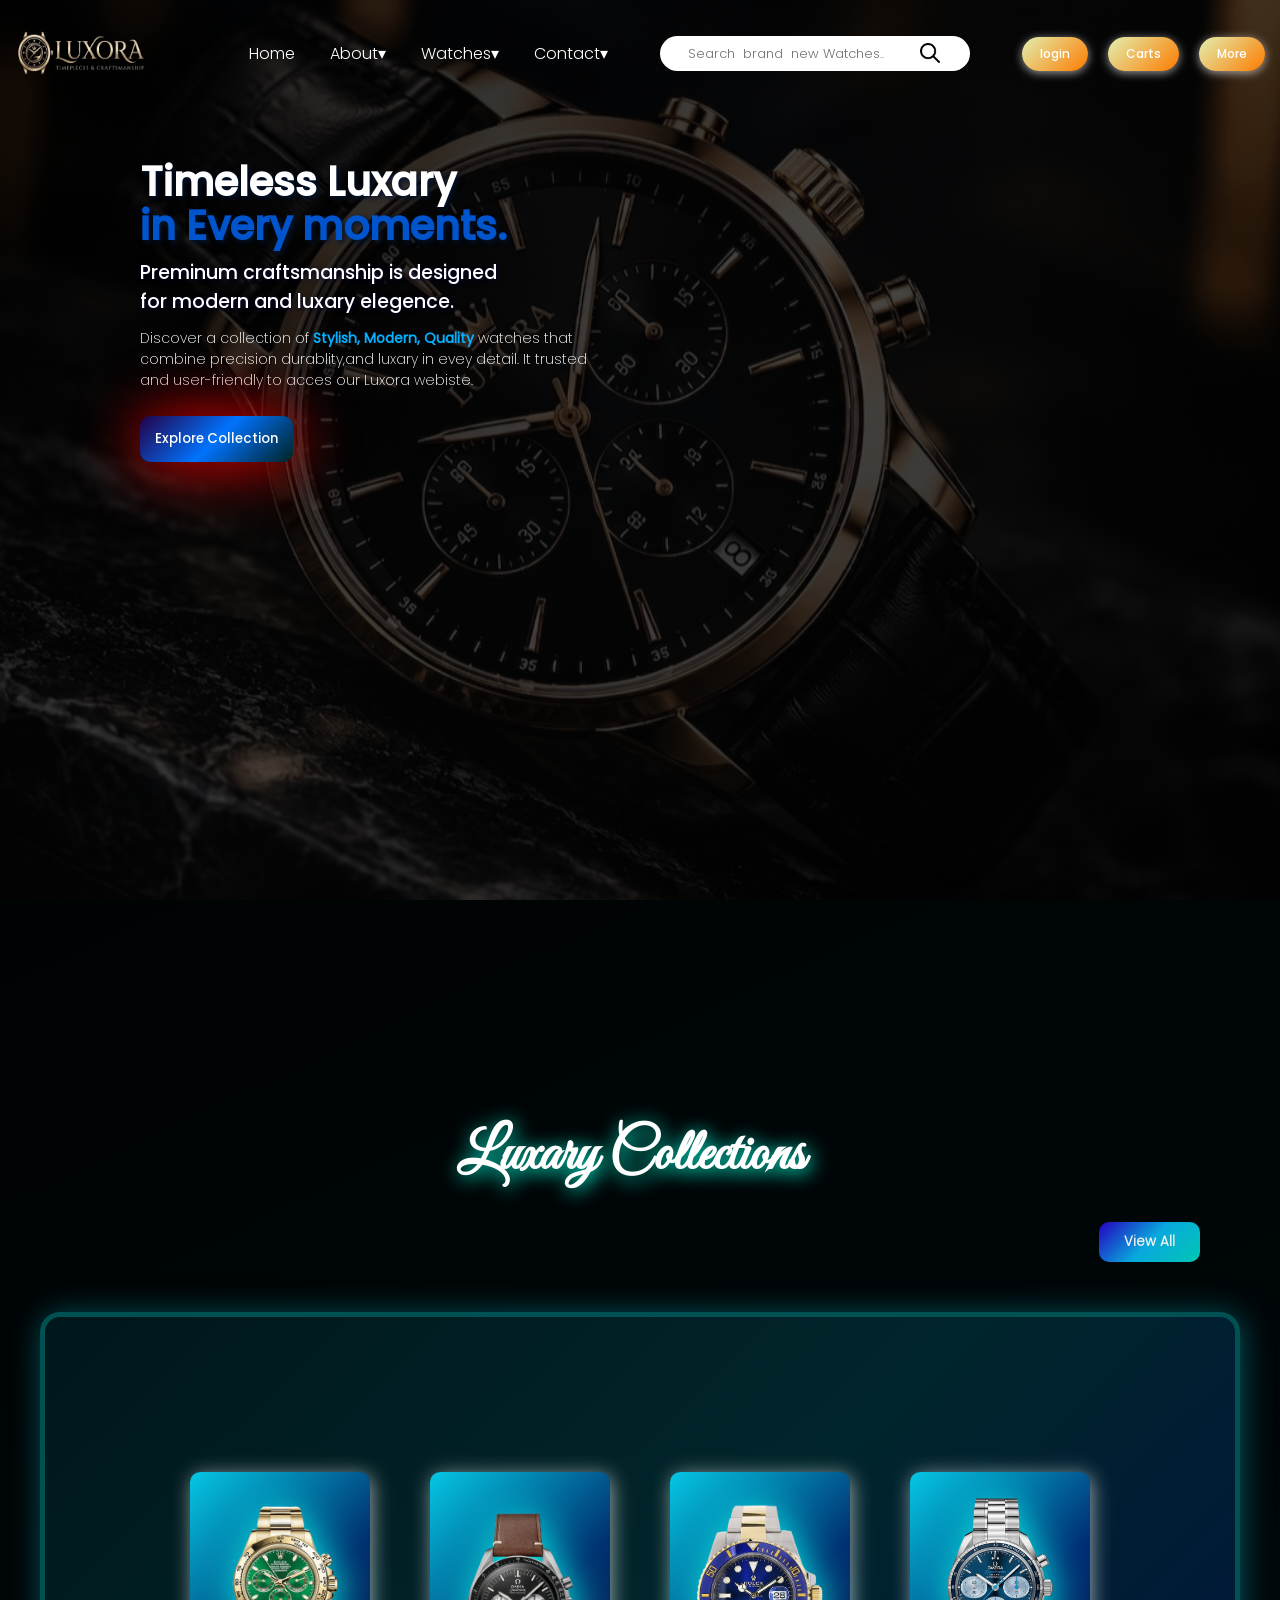
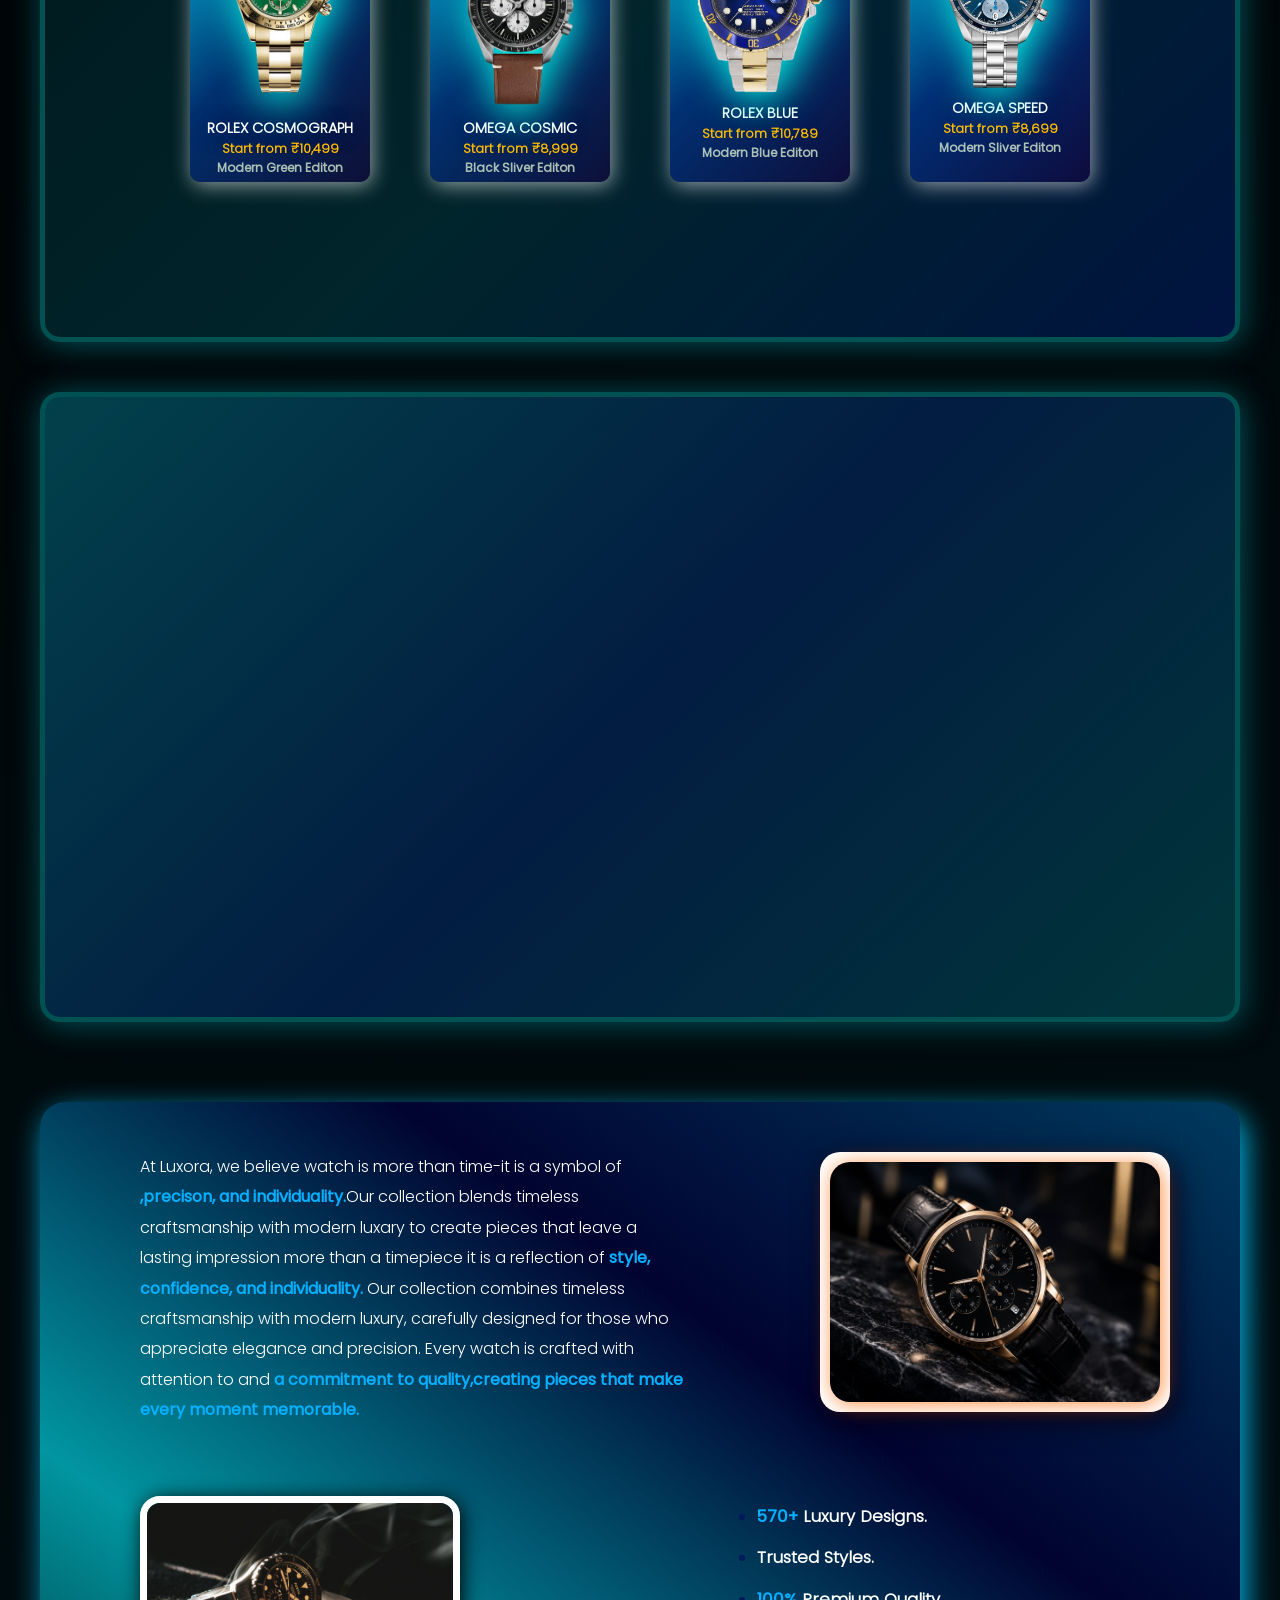
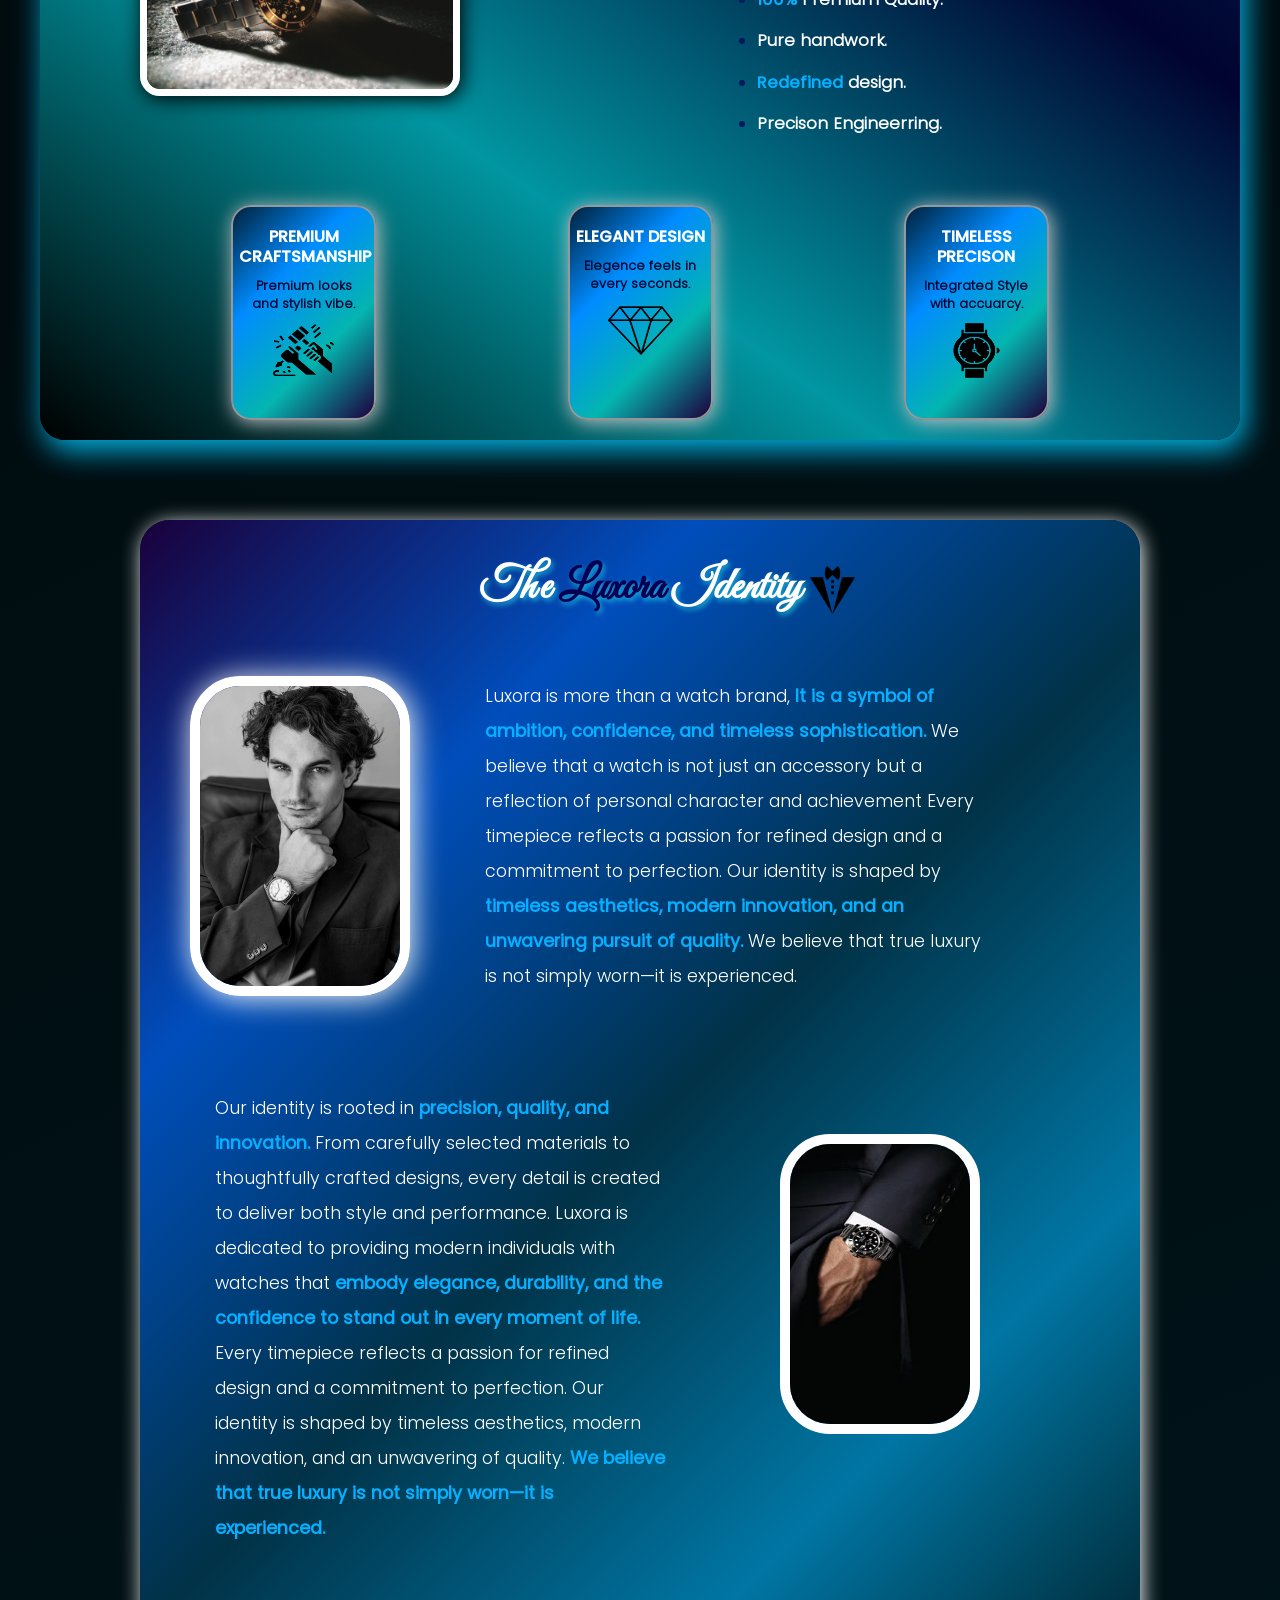
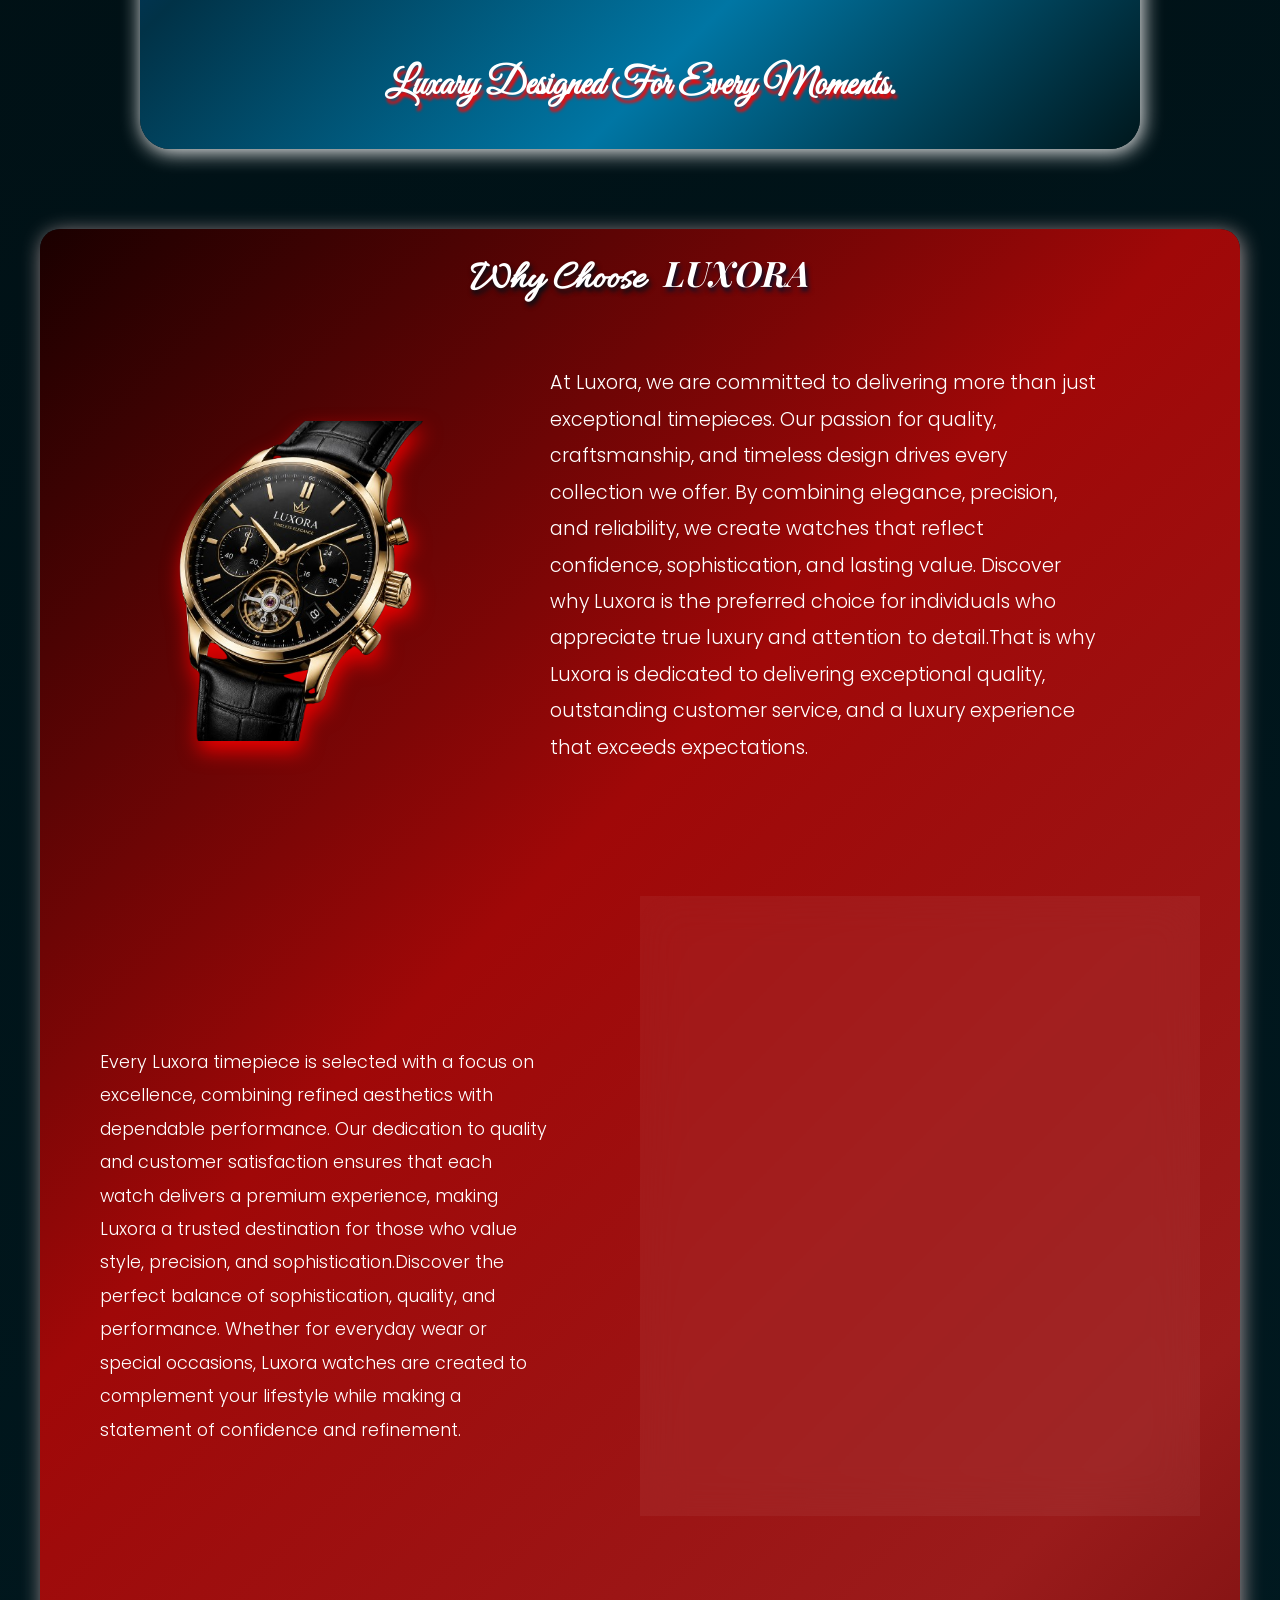
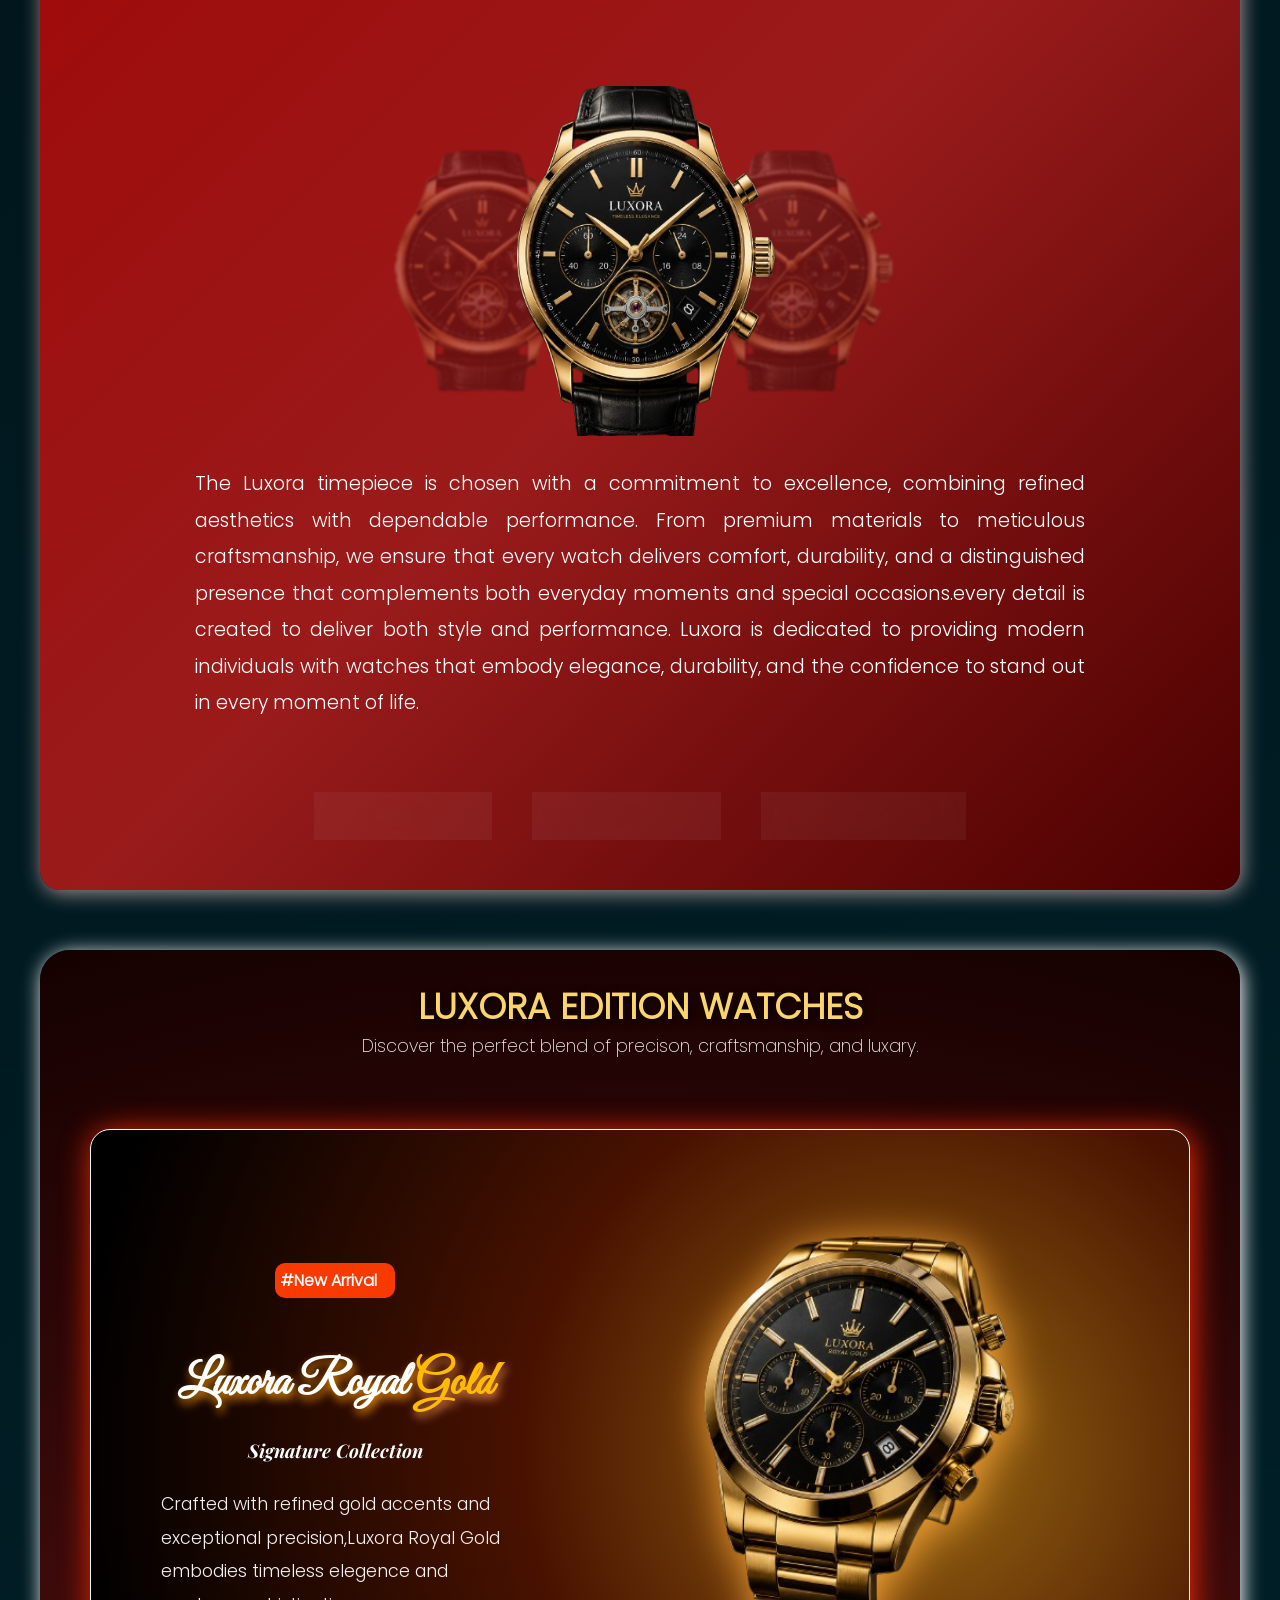
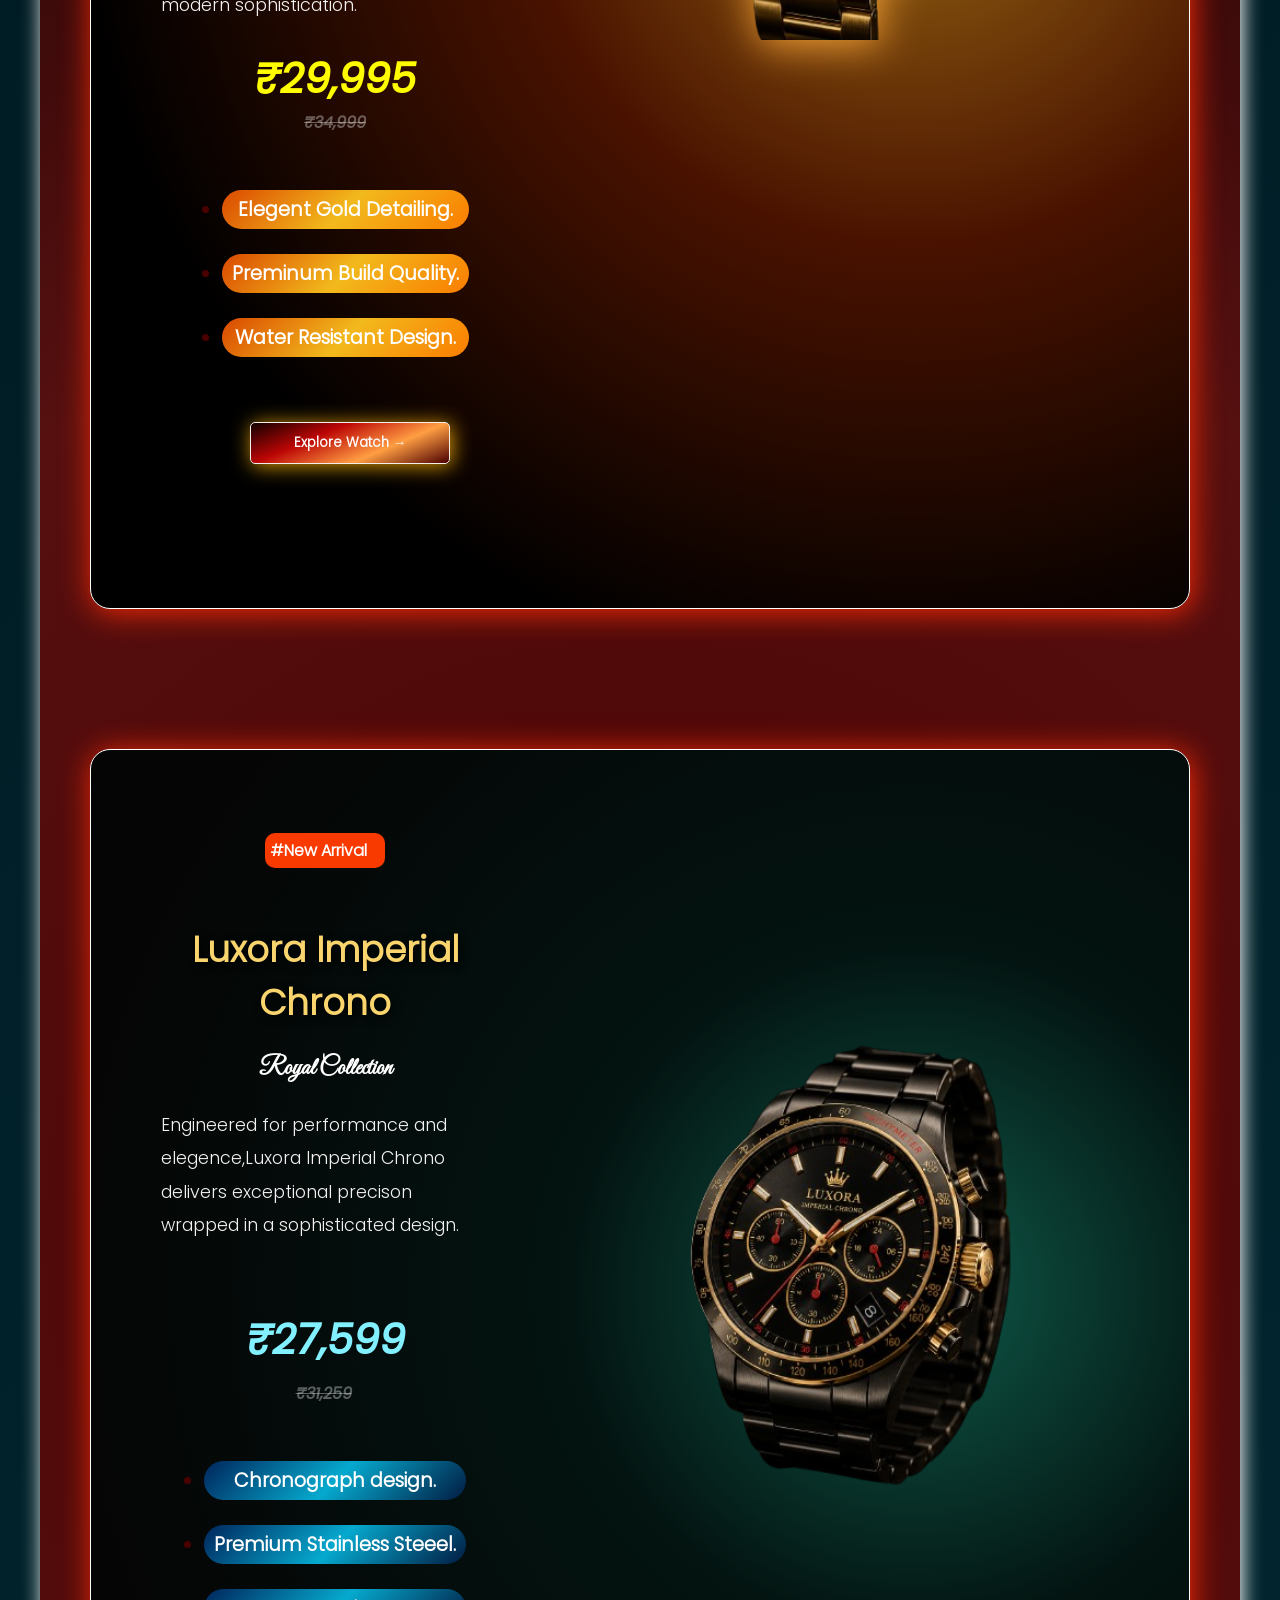
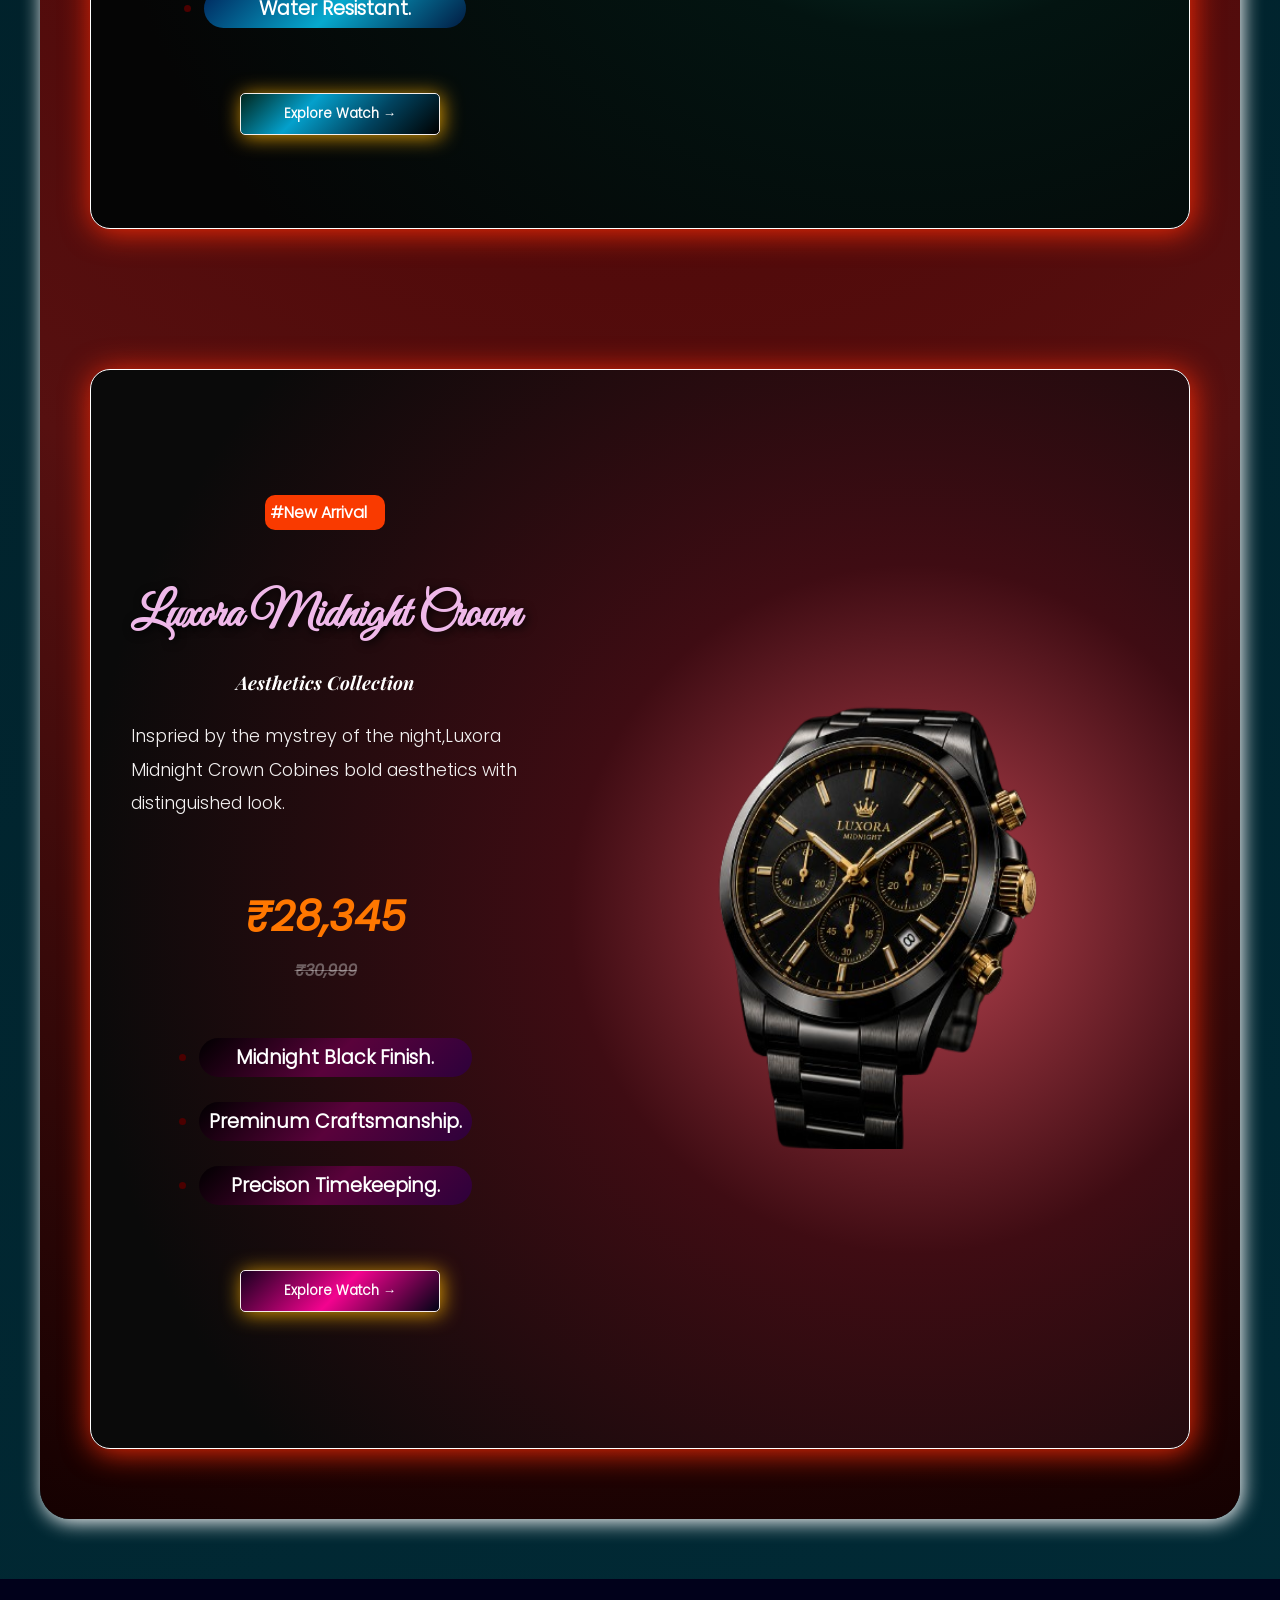
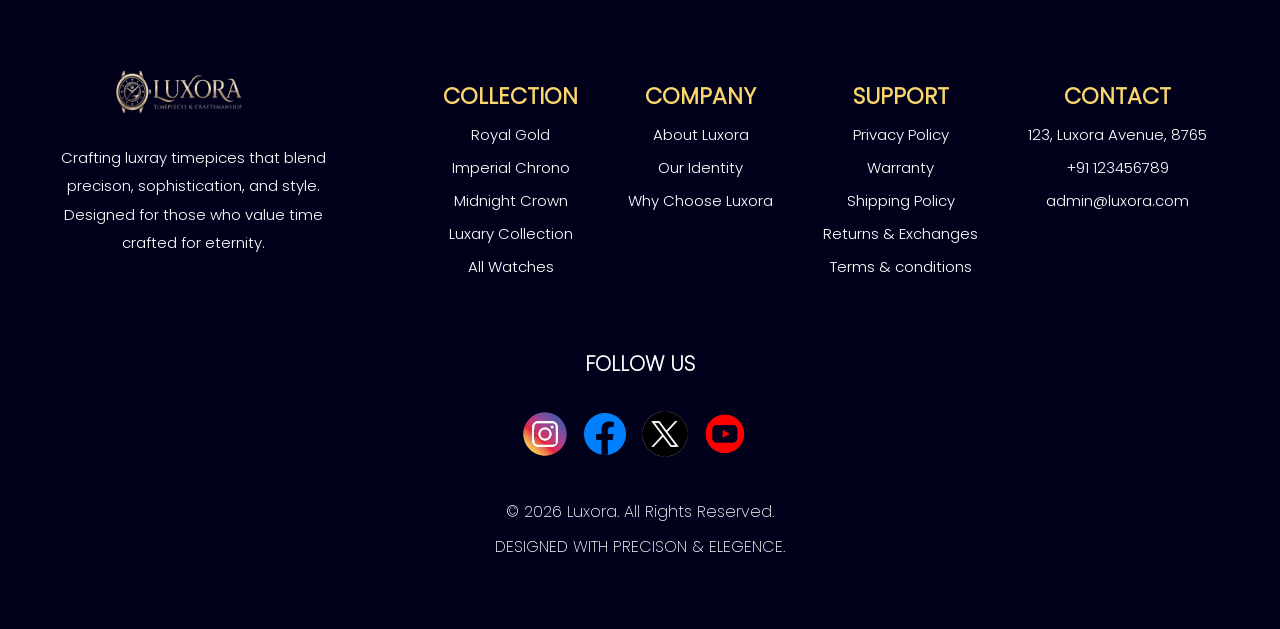
==== index.html @ b3c3adcb "img path fied" ====
<!doctype html>
<html lang="en">

<head>
    <meta charset="UTF-8" />
    <meta name="viewport" content="width=device-width, initial-scale=1.0" />
    <title>LUXORA</title>
    <link rel="stylesheet" href="style.css" />
</head>

<body>
 

    <!-- Navbar & Banner -->
    <div class="container" id="banner">
        <nav class="navBar">
       

            <div class="logo">
                <img src="./assets/logo1.png" alt="luxora_logo" />
            </div>
            <div class="dropMenu">
                <div onclick="menuBar()">≣</div>
            </div>
            <div class="dropMenuBox" id="menuBox">
                <div class="dropMenuLinks">
                    <a href="index.html">Home</a>
                    <a href="./redirect-links/about.html">About</a>
                    <a href="./redirect-links/categories.html" class="categories-cont">Watches</a>
                    <a href="./redirect-links/contact.html">Contact</a>
                </div>
            </div>

            <div class="navLinks">
                <a href="index.html">Home</a>
                <a href="./redirect-links/about.html">About▾</a>
                <a href="./redirect-links/categories.html" class="categories-cont">Watches▾</a>
                <div class="contacts">
                    <a href="#">Contact▾</a>

                    <div class="lists">
                        <a href="">+91123456789</a>
                        <a href="">luxora_offical</a>
                    </div>
                </div>
            </div>


            <div class="searchInput">
                <input type="text" id="inputDisplay" placeholder="Search  brand  new Watches.." autocomplete="off" />
                <div class="searchLogo">
                    <img src="./assets/search.png" alt="" id="searchBtn">
                </div>
                <div id="suggestions">

                </div>
            </div>

            <div class="contLists">
                <button id="loginBtn">
                    <a href="./redirect-links/login.html"></a>login
                </button>
                <button id="carts">Carts</button>
                <button id="more" onclick="darkMode()">More</button>
            </div>
        </nav>
        <img src="./carts/cart.html" alt="">
        <!-- Banner -->
        <div class="bannerCont">
            <h1 id="bannerHead">
                Timeless Luxary <br><span id="boldBlue">in Every moments.</span>
            </h1>
            <p id="bannerPar">
                Preminum craftsmanship is designed for modern and luxary elegence.
            </p>
            <p id="contPar">
                Discover a collection of <span id="parColor">Stylish</span><span id="parColor">, Modern, </span><span
                    id="parColor">Quality</span> watches that combine precision
                durablity,and luxary in evey detail. It trusted and user-friendly to
                acces our Luxora webiste.
            </p>

            <button id="orderBtn">Explore Collection</button>
        </div>
    </div>


    <!-- Cards -->
    <div class="contents">
        <h1 id="cardHead">Luxary Collections</h1>
        <button id="viewAllBtn">View All</button>

    </div>


    <div class="center"></div>
    <main class="cardContainer">
        <div class="cardsList">
            <div class="card fade-up" id="rolex" data-id="12">
                <img src="./assets/rolex.png" alt="rolexImg" />
                <h2 class="title">ROLEX COSMOGRAPH</h2>
                <p class="priceP">Start from ₹10,499</p>
                <p class="aboutP">Modern Green Editon</p>
            </div>

            <div class="card fade-up" id="omega" data-id="13">
                <img src="./assets/omg3.png" alt="omegaImg" />
                <h2 class="title">OMEGA COSMIC</h2>
                <p class="priceP">Start from ₹8,999</p>
                <p class="aboutP">Black Sliver Editon</p>
            </div>
            <div class="card fade-up" id="rolexBlue" data-id="14">
                <img src="./assets/rolex-blue.png" alt="rolexBlueImg" />
                <h2 class="title">ROLEX BLUE</h2>
                <p class="priceP">Start from ₹10,789</p>
                <p class="aboutP">Modern Blue Editon</p>
            </div>
            <div class="card fade-up" id="omg2" data-id="15">
                <img src="./assets/omega-speed.png" alt="omegeSpeedImg" />
                <h2 class="title">OMEGA SPEED</h2>
                <p class="priceP">Start from ₹8,699</p>
                <p class="aboutP">Modern Sliver Editon</p>
            </div>
        </div>
    </main>
    <main class="cardContainer1">
        <div class="cardsList1">
            <div class="card1 fade-up" id="patter" data-id="16">
                <img src="./assets/patter_pheliipe.png " alt="patterImg" />
                <h2 class="title1">PATTER PHELLIPEE</h2>
                <p class="priceP1">Start from ₹8,799</p>
                <p class="aboutP1">Luxary Sliver Editon</p>
            </div>
            <div class="card1 fade-up" id="monaco" data-id="17">
                <img src="./assets/monaco.png" alt="monacoImg" />
                <h2 class="title1">MONACO TAGE</h2>
                <p class="priceP1">Start from ₹11,889</p>
                <p class="aboutP1">Black Strips Editon</p>
            </div>
            <div class="card1 fade-up" id="vachreon" data-id="18">
                <img src="./assets/vachreon.png" alt="vachreonImg" />
                <h2 class="title1">VACHREON CONSTHIN</h2>
                <p class="priceP1">Start from ₹8,595</p>
                <p class="aboutP1">Golden Blue Editon</p>
            </div>
            <div class="card1 fade-up" id="parek" data-id="19">
                <img src="./assets/Patek_Philippe.png" alt="patekImg" />
                <h2 class="title1">PATEK PHILPEEE</h2>
                <p class="priceP1">Start from ₹10,545</p>
                <p class="aboutP1">Sliver Editon</p>
            </div>
        </div>
    </main>

    <!-- About Section -->

    <div class="aboutSection" id="about">
        <div class="aboutCont fade-up">
            </h2>
            <div class="bannerWatch">
                <p id="aboutPar">
                    At Luxora, we believe watch is more than time-it is a symbol of
                    <span id="parColor">,precison, and individuality.</span>Our
                    collection blends timeless craftsmanship with modern luxary to
                    create pieces that leave a lasting impression more than a timepiece it is a reflection of <span
                        id="parColor">style,
                        confidence, and
                        individuality.</span> Our collection combines timeless craftsmanship with
                    modern luxury, carefully designed for those who appreciate elegance
                    and precision. Every watch is crafted with attention to
                    and <span id="parColor">a commitment to quality,creating pieces that make every moment
                        memorable.</span>
                </p>

                <div class="watchBox">
                    <img src="./assets/banner.png" alt="watchBanner" id="banner1" class="fadeLeft" />
                </div>
            </div>
        </div>

        <div class="aboutBox fadeLeft">
            <div class="greenBanner">
                <img src="./assets/watchMen.jpg" alt="watchBanner" />
            </div>

            <ul>
                <li><span id="parColor">570+</span> Luxury Designs.</li>
                <li>Trusted Styles.</li>
                <li><span id="parColor">100%</span> Premium Quality.</li>
                <li>Pure handwork.</li>
                <li><span id="parColor">Redefined</span> design.</li>
                <li>Precison Engineerring.</li>
            </ul>
        </div>

        <div class="aboutContainer">
            <div class="aboutCard fade-up">
                <h3>PREMIUM CRAFTSMANSHIP</h3>
                <p>Premium looks and stylish vibe.</p>
                <img src="./assets/handcraft.png" alt="handcraftImg">
            </div>

            <div class="aboutCard fade-up">
                <h3>ELEGANT DESIGN</h3>
                <p>Elegence feels in every seconds.</p>
                <img src="./assets/diamond.png" alt="diamondImg">

            </div>
            <div class="aboutCard fade-up">
                <h3>TIMELESS PRECISON</h3>
                <p>Integrated Style with accuarcy.</p>
                <img src="./assets/hand-watch.png" alt="hand-watch">
            </div>
        </div>

    </div>

    <!-- Identity Section -->


    <div class="menBanner fade-up" id="identity">
        <h1>The <span id="txtColor">Luxora</span> Identity </h1>
        <div class="suit">
            <img src="./assets/suit.png" alt="">
        </div>

        <div class="menAbout fade-up">
            <img src="./assets/person1.jpg" alt="" />
            <p id="menPar">Luxora is more than a watch brand, <span id="parColor"> It is a symbol of ambition,
                    confidence, and timeless
                    sophistication.</span> We believe that a watch is not just an accessory but a reflection of personal
                character
                and achievement Every timepiece reflects a passion for refined design and a commitment to perfection.
                Our identity is shaped by <span id="parColor"> timeless aesthetics, modern innovation, and an unwavering
                    pursuit of quality.</span>
                We believe that true luxury is not simply worn—it is experienced.

            </p>
        </div>
        <div class="menAbout1 fade-up">

            <p id="menPar1">Our identity is rooted in <span id="parColor">precision, quality, and innovation.</span>
                From carefully selected materials to thoughtfully crafted designs, every detail is created to deliver
                both style and performance.
                Luxora is dedicated to providing modern individuals with watches that <span id="parColor">embody
                    elegance, durability, and
                    the confidence to stand out in every moment of life.</span>
                Every timepiece reflects a passion for refined design and a commitment to perfection. Our identity is
                shaped by timeless aesthetics, modern innovation, and an unwavering of quality. <span id="parColor">We
                    believe that
                    true luxury is not simply worn—it is experienced.</span> </p>
            <img src="./assets/person2.jpg" alt="" />
        </div>

        <div class="aboutFooter fade-up">
            <h1>Luxary Designed For Every Moments.</h1>

        </div>
    </div>

    <!-- Choose Section -->

    <div class="chooseSection" id="chooseLuxora">
        <h1>Why Choose<span id="styleTxt"> LUXORA</span></h1>
        <div class="chooseCont fadeLeft">
            <img src="./assets/luxoraWBg (1).png" alt="luxora_watch">
            <p>At Luxora, we are committed to delivering more than just exceptional timepieces. Our passion for
                quality, craftsmanship, and timeless design drives every collection we offer. By combining elegance,
                precision, and reliability, we create watches that reflect confidence, sophistication, and lasting
                value. Discover why Luxora is the preferred choice for individuals who appreciate true luxury and
                attention to detail.That is why Luxora is dedicated to delivering exceptional quality, outstanding
                customer service, and a luxury experience that exceeds expectations. </p>

        </div>
        <div class="chooseSideBar fade-up">
            <p>Every Luxora timepiece is selected with a focus on excellence, combining refined aesthetics with
                dependable performance. Our dedication to quality and customer satisfaction ensures that each watch
                delivers a premium experience, making Luxora a trusted destination for those who value style, precision,
                and sophistication.Discover the perfect balance of sophistication, quality, and performance.
                Whether for everyday wear or special occasions,
                Luxora watches are created to complement your lifestyle while making a statement of confidence and
                refinement.</p>
            <div class="chooseContainer fadeLeft">
                <div class="choosenCard fadeLeft">
                    <img src="./assets/Quality.png" alt="" width="70px" height="90px">
                    <h2 class="chooseHead">Authentic Quality</h2>
                    <p class="choosePar">Premium materials selected for lasting performance.</p>
                </div>
                <div class="choosenCard fadeLeft">
                    <img src="./assets/fast-delivery.png" alt="" width="70px" height="70px">
                    <h2 class="chooseHead">Fast Delivery</h2>
                    <p class="choosePar">Secure packaging and reliable shipping for user.</p>
                </div>

                <div class="choosenCard fadeLeft">
                    <img src="./assets/24-7.png" alt="" width="60px" height="60px">
                    <h2 class="chooseHead">Customer Suport</h2>
                    <p class="choosePar">Dedicted assistance whenever you need it.</p>
                </div>

                <div class="choosenCard fadeLeft">
                    <img src="./assets/authenticity.png" alt="" width="70px" height="70px">
                    <h2 class="chooseHead">Secure Shopping</h2>
                    <p class="choosePar">Protected payments and safe user experience.</p>
                </div>

            </div>
        </div>
        <div class="mainCont">
            <div class="wathImgs fade-up">
                <img src="./assets/luxoraWBg2.png" alt="" id="tranformWatch">
                <img src="./assets/luxoraWBg2.png" alt="" id="mainWatch">
                <img src="./assets/luxoraWBg2.png" alt="" id="tranformWatch1">
            </div>

            <p>The Luxora timepiece is chosen with a commitment to excellence, combining refined aesthetics with
                dependable performance. From premium materials to meticulous craftsmanship, we ensure that every watch
                delivers comfort, durability, and a distinguished presence that complements both everyday moments and
                special occasions.every detail is created to deliver both style and performance. Luxora is dedicated to
                providing modern individuals with watches that embody elegance, durability, and the confidence to stand
                out in every moment of life.</p>
        </div>
        <div class="chooseFooter">
            <div class="chooseItems">
                <div class="chooseBox fade-up">554+ luxary watches.</div>
                <div class="chooseBox fade-up">100% quality Checked.</div>
                <div class="chooseBox fade-up">10,000+ user satisfaction.</div>
            </div>
        </div>

    </div>

    <!-- Premium Edition Watches Section -->

    <div class="watchesContainer">
        <h1>LUXORA EDITION WATCHES</h1>
        <p>Discover the perfect blend of precison, craftsmanship, and luxary.</p>
        <div class="watch1Conts">
            <div class="watch1Info fadeLeft" id="royalWatch">
                <h2>#New Arrival</h2>
                <h1>Luxora Royal <span id="gold">Gold</span></h1>
                <h3>Signature Collection</h3>
                <img src="./assets/Luxora_royal_gold.png" alt="" id="royalGoldMobile">
                <p>Crafted with refined gold accents and exceptional precision,Luxora Royal Gold embodies timeless
                    elegence and modern sophistication.</p>
                <div class="priced fade-up">
                    <h3 id="priceWatch">₹29,995</h3>
                    <h4 id="discount">₹34,999</h4>
                </div>


                <ul class="feautureLists fade-up">
                    <li>Elegent Gold Detailing.</li>
                    <li>Preminum Build Quality.</li>
                    <li>Water Resistant Design.</li>
                </ul>
                <button class="exploreBtn" id="exploreBtn" data-id="8">Explore Watch →</button>
            </div>
            <img src="./assets/Luxora_royal_gold.png" alt="" id="royalGoldImg">

        </div>

        <div class="watch2Conts" id="chronoWatch">
            <div class="watch2Info fadeLeft">
                <h2>#New Arrival</h2>
                <h1>Luxora Imperial Chrono</h1>
                <h3>Royal Collection</h3>
                <img src="./assets/luxora_imperial_crown.png" alt="" id="chronoMobile">

                <p>Engineered for performance and elegence,Luxora Imperial Chrono delivers exceptional precison wrapped
                    in a sophisticated design.</p>
                <div class="priceGrp fade-up">
                    <h3 id="priceWatch1">₹27,599</h3>
                    <h4 id="discount1">₹31,259</h4>

                </div>

                <ul class="feautureLists1 fade-up">
                    <li>Chronograph design.</li>
                    <li>Premium Stainless Steeel.</li>
                    <li>Water Resistant.</li>
                </ul>
                <button class="exploreBtn" id="exploreBtn1" data-id="10">Explore Watch →</button>
            </div>
            <img src="./assets/luxora_imperial_crown.png" alt="" id="imperialWatch">

        </div>

        <div class="watch3Conts" id="crownWatch">
            <div class="watch3Info fadeLeft">
                <h2>#New Arrival</h2>
                <h1>Luxora Midnight Crown</h1>
                <h3>Aesthetics Collection</h3>
                <img src="./assets/Luxora_midnight_crown.png" alt="" id="crownMobile">
                <p>Inspried by the mystrey of the night,Luxora Midnight Crown Cobines bold aesthetics with distinguished
                    look.</p>


                <div class="priceGrp fade-up">
                    <h3 id="priceWatch2">₹28,345</h3>
                    <h4 id="discount2">₹30,999</h4>
                </div>


                <ul class="feautureLists2 fade-up">
                    <li>Midnight Black Finish.</li>
                    <li>Preminum Craftsmanship.</li>
                    <li>Precison Timekeeping.</li>
                </ul>
                <button class="exploreBtn" id="exploreBtn2" data-id="9">Explore Watch →</button>
            </div>
            <img src="./assets/Luxora_midnight_crown.png" alt="" id="crownImg">

        </div>

    </div>
    <div class="scroll">
        <a href="#banner" id="scrollBtn">↑</a>
    </div>



    <!-- FOOTER -->
    <footer class="footerContainer">
        <div class="footerConts">
            <div class="leftCont">
                <img src="./assets/logo1.png" alt="luxora_logo" />
                <p>Crafting luxray timepices that blend precison, sophistication, and style. Designed
                    for those who value time crafted for eternity.</p>
            </div>

            <div class="footerLinks">
                <h2>COLLECTION</h2>
                <a href="#royalWatch">Royal Gold</a>
                <a href="#chronoWatch">Imperial Chrono</a>
                <a href="#crownWatch">Midnight Crown</a>
                <a href="#cardHead">Luxary Collection</a>
                <a href="#">All Watches</a>
            </div>


            <div class="footerLinks">
                <h2>COMPANY</h2>
                <a href="#about">About Luxora</a>
                <a href="#identity">Our Identity</a>
                <a href="#chooseLuxora">Why Choose Luxora</a>


            </div>

            <div class="footerLinks">
                <h2>SUPPORT</h2>
                <a>Privacy Policy</a>
                <a>Warranty</a>
                <a>Shipping Policy</a>
                <a>Returns & Exchanges</a>
                <a>Terms & conditions</a>
            </div>
            <div class="footerLinks">
                <h2>CONTACT</h2>
                <p>123, Luxora Avenue, 8765</p>
                <a>+91 123456789</a>
                <a href="https://gmail.com/">admin@luxora.com</a>


            </div>
        </div>


        <div class="botttomLinks">
            <h3>FOLLOW US</h3>
            <div class="logoImg">
                <img src="./assets/insta_logo.png" alt="">
                <img src="./assets/facebook-logo.png" alt="" id="facebookImg">
                <img src="./assets/X_logo.png" alt="">
                <img src="./assets/yt_logo.png" alt="" id="ytImg">
            </div>
        </div>

        <div class="btmConts">
            <p>© 2026 Luxora. All Rights Reserved.</p>
            <p>DESIGNED WITH PRECISON & ELEGENCE.</p>
        </div>

    </footer>




    <script src="script.js"></script>
</body>

</html>
---- style.css ----
* {
    padding: 0;
    margin: 0;
    box-sizing: border-box;
    /* background-color: blue; */
    /* overflow: hidden; */
    /* outline: 1px solid #ed1414; */
}


@font-face {
    font-family: 'Playfairs-Italic';
    src: url(./fonts/PlayfairDisplay-Italic-VariableFont_wght.ttf)
}

@font-face {
    font-family: 'PlayfairDisplay';
    src: url(./fonts/NotoSerifKannada-ExtraBold.ttf)
}

@font-face {
    font-family: 'Playfairs-MediumItalic';
    src: url(./fonts/PlayfairDisplay-MediumItalic.ttf)
}
@font-face {
    font-family: 'Playwrite-ExtraLight';
    src: url(./fonts/PlaywriteIE-ExtraLight.ttf)
}
@font-face {
    font-family: 'Playwrite-Light';
    src: url(./fonts/PlaywriteIE-Light.ttf)
}
@font-face {
    font-family: 'Playwrite-Thin';
    src: url(./fonts/PlaywriteIE-Thin.ttf)
}

@font-face {
    font-family: 'PoppinsBold';
    src: url(./fonts/Poppins-ExtraBold.ttf)
}

@font-face {
    font-family: 'GreatVibes';
    src: url(./fonts/GreatVibes-Regular.ttf)
}

@font-face {
    font-family: 'PlayWrite-Regular';
    src: url(./fonts/PlaywriteIE-Regular.ttf)
}

@font-face {
    font-family: 'Allura-Regular';
    src: url(./fonts/Allura-Regular.ttf)
}

@font-face {
    font-family: 'Sekyua-Regular';
    src: url(./fonts/Sekuya-Regular.ttf)
}

@font-face {
    font-family: 'NotoSerif';
    src: url(./fonts/Poppins-Italic.ttf);
}

@font-face {
    font-family: 'Poppins-bold';
    src: url(./fonts/Poppins-Regular.ttf);
}

@font-face {
    font-family: 'Thin';
    src: url(./fonts/Poppins-ExtraLight.ttf);
}

@font-face {
    font-family: 'Poppins';
    src: url(./fonts/Poppins-Light.ttf);
}

@font-face {
    font-family: 'Playfair';
    src: url(./fonts/Poppins-ExtraBoldItalic.ttf);
}

@font-face {
    font-family: 'Poppins-Extra';
    src: url(./fonts/Poppins-Medium.ttf);
}

@font-face {

    font-family: 'Poppins-Extra-Bold';
    src: url(./fonts/Poppins-ExtraBold.ttf);
}

@font-face {

    font-family: 'TrioKannada-Italic';
    src: url(./fonts/TiroKannada-Italic.ttf);
}
@font-face {

    font-family: 'TrioKannada-Regular';
    src: url(./fonts/TiroKannada-Regular.ttf);
}
@font-face {

    font-family: 'Playwrite-varaible';
    src: url(./fonts/PlaywriteIE-VariableFont_wght.ttf);
}
@font-face {

    font-family: 'PoppinsMedium';
    src: url(./fonts/Poppins-Medium.ttf);
}
@font-face {

    font-family: '';
    src: url(./fonts/Poppins-SemiBold.ttf);
}

html {
    scroll-behavior: smooth;

}

body {

    background: linear-gradient(155deg, #000000, #012c38);
    color: white;


}

#scrollBtn {
    position: fixed;
    bottom: 0;
    right: 0;
    text-decoration: none;
    text-align: center;
    display: none;
    padding: 12px;
    height: 40px;
    width: 40px;
    font-weight: bold;
    font-size: 1rem;
    border-radius: 250%;
    color: #fff;
    border: none;
    border: 1px solid #f0f0f0;
    background-color: #0163ff;
    margin: 20px;
}

#scrollBtn:hover {
    cursor: pointer;
    background-color: #053fd1bd;

}

.container {

    background: linear-gradient(135deg, rgba(0, 0, 0, 0.89), rgba(5, 5, 5, 0.731), rgba(0, 0, 0, 0.886)), url("./assets/Luxora_Banners.webp");
    background-position: center;
    background-size: cover;
    background-repeat: no-repeat;
    overflow: hidden;
    position: relative;
    width: 100%;
    max-width: 1400px;
    background-attachment: fixed;
    min-height: 120vh;
}




.logo img {
    width: 100%;
    max-width: 130px;
    height: 83px;

}

.navBar {
    display: flex;
    padding: 10px 15px;
    align-items: center;
    justify-content: space-between;
    position: fixed;
    width: 100%;
    max-width: 1400px;

    z-index: 999;
    top: 0;
    left: 0;
}


.navLinks {
    display: flex;
    gap: 35px;


}

.navLinks a {
    z-index: 999;
    text-decoration: none;
    font-size: 1rem;
    color: white;
    font-family: 'Poppins';

}

.navLinks a:hover {
    color: rgba(198, 198, 198, 0.651);
    transform: translateY(-2px) scale(1);
    transition: 0.5s;
}

.navLinks a:hover:active {
    color: rgb(6, 1, 107);
    transition: cubic-bezier(0.39, 0.575, 0.565, 1);
}

.contacts a {

    position: relative;
    text-decoration: none;
    font-size: 1rem;
    color: white;
    font-family: 'Poppins';

}

.contacts a:hover {

    background-color: rgba(128, 128, 128, 0.596);
    color: white;
    transform: translateY(-2px) scale(1);
    transition: 0.5s;
}

.lists {
    display: none;


    position: absolute;
    flex-direction: column;
    color: white;
    background-color: rgb(19, 183, 253);
    width: 120px;
    border-radius: 4px;
    height: 80px;
}

.contacts:hover .lists {
    display: block;
}

.lists a {
    color: rgb(255, 255, 255);
    text-align: center;
    display: flex;
    gap: 20px;
    font-family: 'Trebuchet MS', 'Lucida Sans Unicode', 'Lucida Grande', 'Lucida Sans', Arial, sans-serif;
    font-weight: bold;
    font-size: 0.9rem;
    margin-top: 10px;


}

.lists a:hover {
    background-color: rgba(0, 96, 251, 0.664);
    width: 100%;
}

.searchInput {

    position: relative;
}

.searchInput input {
    padding: 10px;
    position: relative;
    margin: auto;
    width: 310px;
    font-size: 13px;
    border-radius: 18px;
    border: none;
    color: rgba(104, 102, 102, 0.664);

}


.searchLogo img {
    position: absolute;
    height: 20px;
    width: 20px;
    right: 30px;
    bottom: 8px;
    color: rgba(70, 68, 68, 0.847);
    cursor: pointer;
    font-size: 1.4rem;


}

.searchInput input::placeholder {
    color: #737070;
    font-weight: 500;
    font-family: 'Poppins';
    padding-left: 18px;
}


.searchLogo img:hover {
    opacity: 0.4;
    transform: scale(1.1);
    color: rgba(0, 140, 255, 0.689);
    transition: 3ms ease-in-out;
}


.searchInput input:hover {
    border: 1px solid rgb(0, 39, 72);
    transition: 1s;
    color: rgb(0, 0, 0);
}

.contLists {
    display: flex;
    gap: 20px;



}

.contLists button {
    padding: 8px 18px;
    text-align: center;

    cursor: pointer;
    box-shadow: 0px 2px 10px rgba(244, 244, 244, 0.637);
    background: linear-gradient(135deg, #e1efae, #fe7b00);
    color: white;
    border: none;
    font-family: 'Poppins-Extra';
    font-size: 12px;
    animation: Fade 2s infinite;
    border-radius: 20px;

}

.contLists button:hover {
    transform: translateY(-5px)scaleX(1);
    transition: cubic-bezier(0.175, 0.885, 0.32, 1.275) ease-in-out;
    box-shadow: 2px 2px 30px #f1fe00;
    background: linear-gradient(25deg, rgb(247, 119, 84), #eedb6d);

}

.bannerCont {
    display: flex;
    flex-direction: column;
    align-items: center;
    justify-content: center;
    /* height: 100vh; */
    width: 100%;
    max-width: 700px;
    /* background: #000315; */
    min-height: 500px;
    margin: 30px 0px 0px 90px;
    padding: 50px 0 0 50px;


}

#bannerHead {

    /* animation: headFade 3s infinite; */
    color: #ffffff;
    font-family: 'PoppinsMedium';
    width: 100%;
    max-width: 370px;
    font-size: 2.5rem;
    text-shadow: 2px 2px 5px #001330;
    align-self: flex-start;
    line-height: 1.1;


}



#bannerPar {
    color: rgb(255, 255, 255);
    font-family: 'Poppins-Extra';
    font-size: 1.2rem;
    width: 100%;
    max-width: 370px;
    align-self: flex-start;
    margin-top: 10px;


    text-shadow: 0px 1px 5px rgb(1, 2, 48);
}

#contPar {
    color: white;
    margin-top: 12px;
    align-self: flex-start;

    font-size: 14px;
    width: 100%;
    max-width: 450px;
    font-family: 'Thin';


}

#boldBlue {
    color: rgb(0, 85, 205);
}


#parColor {
    color: #04b0ff;

    font-family: 'Poppins-bold';

    font-weight: bold;
}

#orderBtn {
    align-self: flex-start;
    margin: 25px 0px;

    text-align: center;
    font-weight: 580;
    padding: 13px 15px;
    background: linear-gradient(135deg, #230047, #0173fe, #002325);
    border: none;
    font-family: 'Poppins-Extra';
    box-shadow: 0px 1px 62px rgb(255, 1, 1);
    color: rgb(255, 255, 255);
    animation: colorfade 3s ease-in-out infinite;

    border-radius: 10px;
}

.dropMenu div {
    color: rgb(255, 255, 255);
    font-size: 5vw;
    display: none;


}

.dropMenuBox {
    background-color: #ffffff;
    box-shadow: 2px 3px 10px rgb(0, 0, 0);
    height: 120px;
    border-radius: 5px;
    width: 85px;
    display: none;

}

@keyframes bgFade {
   0%{
    background-position: 100% 50%;
   }
   25%{
    background-position: 50% 100%;
   }
   50%{
    background-position: 150% 50%;


   }
   75%{
    background-position: 50% 0%;
   }
   100%{
    background-position: 0% 50%;
   }


       
}


@keyframes hoverd {
    100% {
        box-shadow: 0px 2px 30px #fee507;

    }

    50% {
        box-shadow: 0px 2px 30px #fe0707;


    }
}

@keyframes headFade {
    100% {
        text-shadow: 2px 12px 40px #ff0000;

    }

    85% {
        text-shadow: 2px 12px 40px #370145;

    }

}

@keyframes Fade {
    100% {
        box-shadow: 2px 2px 20px rgb(255, 179, 1);

    }

    0% {

        box-shadow: 2px 2px 20px rgb(255, 38, 0);

    }
}

@keyframes colorfade {
    100% {
        box-shadow: 2px 3px 50px red;
    }

    75% {
        box-shadow: 2px 3px 50px rgb(55, 0, 255);

    }

    50% {
        box-shadow: 2px 3px 50px #3f0156;
    }


}

@keyframes cardFade {
    from {
        box-shadow: 2px 2px 30px rgb(0, 255, 213);
        border-radius: 30px;


    }

    to {
        box-shadow: 2px 5px 40px rgb(0, 81, 255);
        border-radius: 25px;

    }

}

@keyframes cardFade1 {
    from {
        box-shadow: 2px 2px 30px rgb(0, 72, 255);
        border-radius: 30px;


    }

    to {
        box-shadow: 2px 5px 40px rgb(0, 255, 234);
        border-radius: 25px;

    }

}

@keyframes imgShadow {
    100% {
        filter: drop-shadow(2px 10px 10px #ff0000dd);

    }

    75% {
        filter: drop-shadow(2px 10px 10px #ff2600e7);

    }

    50% {
        filter: drop-shadow(2px 10px 10px #770000fd);

    }

    25% {
        filter: drop-shadow(2px 10px 10px #fd3508);

    }

    0% {
        filter: drop-shadow(2px 10px 10px #ff0000dd);

    }



}

@keyframes imgFade {
    100% {
        filter: drop-shadow(2px 3px 10px #f39302);

    }

    80% {
        filter: drop-shadow(2px 3px 10px #f3bb02);

    }

    60% {
        filter: drop-shadow(2px 3px 10px #f35e02);

    }

    40% {
        filter: drop-shadow(2px 3px 10px #ffd82d);

    }

    20% {
        filter: drop-shadow(2px 3px 10px #f32202);


    }

    0% {
        filter: drop-shadow(2px 3px 10px #ff4444);
    }
}

@keyframes imgFade1 {
    100% {
        filter: drop-shadow(2px 3px 10px #001f68);

    }

    80% {
        filter: drop-shadow(2px 3px 10px #000000);

    }

    60% {
        filter: drop-shadow(2px 3px 10px #f0f0f0);

    }

    40% {
        filter: drop-shadow(2px 3px 10px #0f002b);

    }

    20% {
        filter: drop-shadow(2px 3px 10px #0293f3);


    }

    0% {
        filter: drop-shadow(2px 3px 10px #16003b);
    }
}

@keyframes imgFade2 {
    100% {
        filter: drop-shadow(2px 3px 10px #000105);

    }

    80% {
        filter: drop-shadow(2px 3px 10px #ffffff);

    }

    60% {
        filter: drop-shadow(2px 3px 10px #f6bd02);

    }

    40% {
        filter: drop-shadow(2px 3px 10px #d22203);

    }

    20% {
        filter: drop-shadow(2px 3px 10px #0293f3);


    }

    0% {
        filter: drop-shadow(2px 3px 10px #16003b);
    }
}

#orderBtn:hover {
    box-shadow: 0px 1px 62px hsl(169, 100%, 40%);
    transform: translateY(-4px) scale(1.1);
    transition: cubic-bezier(1.65, 0.84, 0.44, 1) ease-in-out;
    cursor: pointer;
    animation: hoverd 2s infinite;
    /* background: linear-gradient(135deg, rgb(1, 49, 83), rgb(119, 208, 238)); */
    background: linear-gradient(135deg, #002d22, #00bbff, #003639);


}

#orderBtn:active {
    background: linear-gradient(45deg, rgb(14, 86, 1), rgb(159, 255, 142));

}



.heading {
    position: relative;

}




/* Cards section */

@keyframes goldSine {
    from {
        box-shadow: 2px 2px 15px #ffd700;
    }

    to {
        box-shadow: 2px 3px 17px #ffa200;

    }
}

.contents {
    display: flex;
    flex-direction: column;
    gap: 30px;
    /* margin: 10px; */
    padding-right: 20px;
    justify-content: center;
    align-items: center;

}

#viewAllBtn {
    padding: 10px 25px;
    border-radius: 10px;
    border: none;
    background: linear-gradient(135deg, #2401c0, #08a8dd, #00c7b3);
    margin: 0px 60px 0px auto;
    font-family: 'Poppins';
    font-weight: bold;
    color: #f0f0f0;
    animation: goldSine 2s infinite;
    transition: all 1s cubic-bezier(0.165, 0.84, 0.44, 1);

}

#viewAllBtn:hover {
    transform: translateY(-8px);
    cursor: pointer;
    background: linear-gradient(135deg, #9e08d9, #070bf0, #25000e);


}

#cardHead {
    color: white;
    font-size: 4.5vw;
    margin-top: 40px;
    text-shadow: 2px 3px 20px rgb(0, 252, 218);
    font-family: 'GreatVibes';
    text-align: center;


}


.cardContainer,
.cardContainer1 {

    display: flex;
    justify-content: center;
    align-items: center;
    max-width: 1200px;
    min-height: 70vh;
    margin: 50px auto;
    background: linear-gradient(136deg, #00171c, #00252b, #001442f3);
    z-index: 999;
    transition: 2s ease-in;
    border-radius: 20px;
    animation: cardFade 3s ease-in-out infinite;
    box-shadow: 2px 2px 30px rgb(1, 83, 92);
    border: 5px solid rgb(0, 81, 81);
}

.cardContainer1 {
    animation: cardFade1 2s ease-in-out infinite;
    background: linear-gradient(136deg, #024f5bcd, #05317c7a, #013539);


}



.cardsList,
.cardsList1 {
    display: grid;
    grid-template-columns: repeat(4, 1fr);
    gap: 60px;
    /* display: flex;
    flex-wrap: wrap;
    gap: 70px; */

}

.card,
.card1 {
    display: flex;
    flex-direction: column;
    justify-content: center;
    height: 310px;
    width: 180px;
    align-items: center;
    text-align: center;
    border-radius: 10px;
    box-shadow: 2px 3px 20px rgba(255, 255, 255, 0.589);
    border: none;
    animation: bgFade 5s ease-in infinite;
    background-size: 600% 600%;
    transition: 0.4s ease-in;
    background: linear-gradient(135deg, #05c7e4, #013dad8a, #1800408e);
}


.card img {
    width: 130px;
    height: 160px;
    object-fit: contain;
}



.card:hover,
.cardUp:hover {
    transform: translateY(-15px) scale(1.1);
    box-shadow: 2px 8px 35px #1303ec90;
    position: relative;
    background: linear-gradient(135deg, #00262b, #001939f3, #00c4dacb);
    filter: drop-shadow(2px 8px 30px rgb(82, 1, 97));

    cursor: pointer;
    transition: 1ms cubic-bezier(0.19, 1, 0.22, 1)
}

.card1 {

    background: linear-gradient(135deg, #ffff, #028e9888, #002422);


}

.card1:hover {
    box-shadow: 2px 10px 50px rgb(0, 255, 251);
    transform: translateY(-10px) scale(1.1);
    background: linear-gradient(135deg, #ffff, #017d58c3, #02e6db);

    position: relative;

    cursor: pointer;
    transition: 2ms cubic-bezier(0.175, 0.885, 0.32, 1.275);
}

.title,
.title1 {
    color: rgb(255, 255, 255);
    text-shadow: 0px 2px 20px rgb(231, 245, 250);
    font-size: 0.9rem;
    font-weight: bold;
    /* margin-top: 5px; */

    font-family: 'Poppins';
    text-shadow: 2px 2px 20px rgb(2, 22, 78);
}

.priceP,
.priceP1 {

    font-size: 13px;
    margin: 0;

    font-weight: bold;
    color: #ffbb00;
    font-weight: bold;
    font-family: 'Poppins';
}

.aboutP,
.aboutP1 {
    font-size: 12px;

    text-align: center;
    font-family: 'Poppins-bold';
    color: rgba(213, 234, 207, 0.801);
    font-weight: bolder;
}

#rolex img {
    margin-top: 10px;
    width: 180px;
    height: 230px;
    filter: drop-shadow(2px 8px 20px rgb(3, 250, 233));


}

#omega img {
    width: 180px;
    height: 240px;
    filter: drop-shadow(2px 8px 20px rgb(3, 250, 233));

}

#rolexBlue img {

    filter: drop-shadow(2px 8px 20px rgb(3, 250, 233));
    height: 210px;
    width: 180px;

}

#omg2 img {
    width: 170px;
    height: 190px;
    margin-bottom: 10px;
    filter: drop-shadow(2px 8px 20px rgb(3, 250, 233));


}



#patter img {
    width: 180px;
    height: 190px;
    filter: drop-shadow(2px 3px 20px #02e3f3);

}

#monaco img {
    width: 210px;
    height: 210px;
    filter: drop-shadow(2px 3px 20px #02e3f3);



}

#vachreon img {
    filter: drop-shadow(2px 3px 20px #02e3f3);
    width: 160px;
    height: 210px;



}

#parek img {

    /* filter: drop-shadow(2px 3px 20px #ffff); */
    filter: drop-shadow(2px 3px 20px #02e3f3);
    width: 240px;
    height: 235px;

}


.aboutSection {
    background: linear-gradient(35deg, #000000, #01b5c2d0, #010234e2, #003a5e);
    max-width: 1400px;
    min-height: 100vh;
    border-radius: 25px;
    margin: 80px 40px 0px 40px;
    box-shadow: 5px 10px 30px #03c8ffe5;

}

.aboutCont {
    display: flex;
    margin: 0px auto auto 50px;
    flex-direction: column;

}

.aboutCont h1 {

    align-self: center;
    font-size: 4rem;
    padding: 20px 0px;
    color: rgb(253, 253, 253);
    text-shadow: 2px 2px 20px rgb(2, 248, 178);
    font-family: 'Allura-Regular';
}


#aboutHead {
    font-family: 'PlayWrite-Regular';
    font-size: 1.5rem;
    text-shadow: 2px 2px 10px rgb(0, 2, 3);
    padding-left: 40px;

}

.watchBox {

    width: 350px;
    background-color: white;
    border-radius: 20px;
    animation: colorfade 2s infinite;
    margin: 50px;
    box-shadow: 5px 8px 30px rgb(9, 0, 21);
    height: 260px;
}

.watchBox img {
    height: 240px;
    filter: drop-shadow(2px 2px 10px rgba(255, 102, 0, 0.735));
    margin: 10px;
    width: 330px;
    border-radius: 20px;
}

.bannerWatch {
    display: flex;
    gap: 30px;
}


#aboutPar {
    color: rgb(255, 255, 255);
    margin: 50px;
    font-size: 1rem;
    font-family: 'Poppins';
    width: 100%;
    max-width: 550px;
    line-height: 1.9;


}

.watchBox:hover {
    transform: translateY(-25px) scale(1.1);
    transition: 1s ease-in-out;
    box-shadow: 2px 3px 20px rgb(255, 255, 255);

}

.aboutBox {
    display: flex;
    flex-direction: row;
    margin: 20px auto 40px 50px;

}

.aboutBox ul {

    margin: auto;
    font-family: 'Poppins';
    font-size: 1.3vw;

    line-height: 2.6rem;

    font-weight: bold;
    color: rgb(253, 255, 255);


}

.greenBanner img {


    height: 200px;
    width: 320px;
    margin-left: 50px;
    /* margin: 40px 40px 0px 70px; */
    border: 7px solid white;
    box-shadow: 2px 3px 20px black;
    border-radius: 20px;

}

.greenBanner img:hover {
    transform: translateY(25px) scale(1.1);
    transition: 1s ease-in-out;
    box-shadow: 2px 3px 20px rgb(255, 255, 255);


}

.aboutBox li::marker {
    color: #001a5c;

}

.aboutContainer {
    display: flex;
    align-items: center;
    margin-top: 60px;
    justify-content: space-evenly;

}

.aboutCard {
    margin-bottom: 20px;
    display: flex;
    box-shadow: 2px 2px 20px rgb(198, 196, 196);
    border: 2px solid rgba(159, 154, 154, 0.927);
    flex-direction: column;
    align-items: center;
    gap: 10px;
    text-align: center;
    width: 145px;
    animation: cardFade infinite 5s cubic-bezier(0.68, -0.55, 0.265, 1.55);
    height: 215px;
    padding: 20px 10px 40px 10px;
    border-radius: 20px;
    background: linear-gradient(135deg, #00213c, #008cff, #04b5af, #1c003c);
}

.aboutCard:hover {
    transition: 1s cubic-bezier(0.165, 0.84, 0.44, 1);
    box-shadow: 2px 3px 30px #38022c;
    border: 2px solid rgb(176, 181, 255);
    background: linear-gradient(175deg, #012b3e, #0d36eb, #00cca3, #050024);
    transform: translateY(-10px) scale(1.1);


}

.aboutCard h3 {
    font-size: 1rem;
    font-family: 'Poppins-Extra';
    line-height: 20px;
    width: 130px;

}

.aboutCard p {
    color: hsl(235, 100%, 10%);
    font-family: 'Poppins';
    font-size: 1vw;
    font-weight: bold;

}

.aboutCard img {
    width: 65px;
    padding-bottom: 10px;
    height: 65px;
}


#about1 {
    color: rgb(255, 255, 255);
    width: 100px;
    font-size: 1.5vw;

}


.menBanner {
    display: flex;
    position: relative;
    flex-direction: column;
    justify-content: center;
    background: linear-gradient(135deg, #1a003c, #004ebc, #013247, #0076a4, #00171c);
    max-width: 1000px;
    border-radius: 30px;
    box-shadow: 2px 3px 20px whitesmoke;
    margin: 80px auto;
    min-height: 100vh;
}

.menBanner h1 {
    font-family: 'GreatVibes';
    text-align: center;
    margin: 40px;
    text-shadow: 2px 3px 5px #28e5efa1;
    font-size: 3.5vw;
}

#txtColor {
    color: #050051;

}



.suit img {
    position: absolute;
    top: 46px;
    width: 45px;
    height: 48px;
    left: 67%;
}

.menAbout,
.menAbout1 {
    display: flex;
    padding: 20px 80px 50px 50px;
    flex-direction: row;

    align-items: center;

}

.menAbout img {

    animation: colorfade 3s infinite;
    width: 220px;
    border: 10px solid white;

    box-shadow: 2px 2px 30px rgb(253, 253, 253);
    border-radius: 50px;
    height: 320px;
    align-self: flex-end;


}

#menPar {
    width: 500px;
    margin: auto;
    font-family: 'Poppins';
    font-size: 1.1rem;
    line-height: 35px;


}

#menPar1 {
    font-family: 'Poppins';
    width: 450px;
    margin: 25px;
    font-size: 1.1rem;
    line-height: 35px;
}


.menAbout1 img {
    /* margin: auto; */
    margin: 0px 0px 70px 90px;
    width: 200px;
    animation: hoverd 5s infinite;
    height: 300px;
    border: 10px solid white;
    border-radius: 50px;

}


.aboutFooter {
    /* background: linear-gradient(#0120b9, #3682f3, #02001f); */

    border-radius: 20px;
}


.aboutFooter h1 {
    font-size: 3vw;
    text-shadow: 2px 5px 3px #f90505ee;


}

.chooseSection {
    display: flex;
    flex-direction: column;
    gap: 20px;
    width: 100%;
    max-width: 1200px;
    min-height: 100vh;
    box-shadow: 2px 3px 20px #dabdbdbc;
    margin: 50px auto;
    border-radius: 20px;
    background: linear-gradient(135deg, #1a0000, #a00808, #9a1b1b, #4a0000);
}

.chooseSection h1 {
    text-align: center;
    font-family: 'Allura-Regular';
    margin-top: 20px;
    font-size: 2.5rem;
    text-shadow: 2px 4px 5px #001018;

}

#styleTxt {
    font-family: 'Playfairs-Italic';
    text-shadow: 2px 4px 5px #00122c;
    margin-left: 10px;

    color: #ffffff;
    font-size: 2.2rem;
}

.chooseCont {
    display: flex;
    align-items: center;
    justify-content: flex-start;
    margin: 40px 0px 0px 40px;
    /* flex-direction: row; */
    gap: 40px;
}


.chooseCont img {
    animation: imgShadow 3s ease-in-out infinite;
    filter: drop-shadow(2px 10px 10px #ff0000dd);
    /* filter: drop-shadow(2px 10px 10px #ff0000dd); */
    margin: 30px 0px 0px 20px;
    height: 320px;
    max-width: 380px;
    width: 100%;

}

.chooseCont p {
    width: 100%;

    text-align: start;
    margin-left: 30px;
    font-family: 'Poppins';
    font-size: 1.2rem;
    max-width: 550px;
    line-height: 1.9;
}

.chooseSideBar {
    display: flex;
    align-items: center;
    margin: 70px auto;
    gap: 50px;
}

.chooseSideBar p {
    margin: 80px 0px 0px 60px;
    line-height: 1.9;
    text-align: left;
    font-size: 1.1rem;
    font-family: 'Poppins';
    max-width: 450px;
}


.chooseContainer {
    padding: 20px;
    /* max-width: 680px; */
    margin: 40px;
    display: grid;
    gap: 20px;
    align-items: center;
    justify-content: center;
    grid-template-columns: 1fr 1fr;
    border-radius: 30px;
    background-color: rgba(255, 255, 255, 0.05);
    backdrop-filter: blur(20px);
    -webkit-backdrop-filter: blur(22px);

}

.choosenCard {
    display: flex;
    padding-left: 12px;
    margin: 10px 40px 0px 10px;
    text-align: center;
    flex-direction: column;
    justify-content: center;
    align-items: center;
    background: linear-gradient(135deg, #fe7300, #e0b118, #f4d37a, #cd8f00);
    width: 100%;
    max-width: 240px;
    border-radius: 20px;
    height: 270px;



}

.choosenCard:hover {
    background: linear-gradient(15deg, #fa7202, #8f710d, #f4d37a, #c48900);
    transition: cubic-bezier(1, 0, 0, 1) ease-in-out;

}

.choosenCard img {
    margin: 20px;
}

.chooseHead {
    font-size: 1.3rem;
    text-shadow: 2px 2px 3px #bd9718;
    font-family: 'NotoSerif';
}

.choosenCard p {

    font-size: 1rem;
    width: 100%;
    max-width: 180px;
    text-align: center;
    margin: 20px;
}


.mainCont {
    display: flex;
    margin-top: 40px;

    align-items: center;
    flex-direction: column;
    gap: 30px;
}

.mainCont p {
    font-family: 'Poppins';
    /* margin: 40px auto; */
    width: 100%;
    font-size: 1.2rem;
    text-align: justify;
    line-height: 1.9;
    max-width: 890px;

}

.wathImgs {
    display: flex;
    align-items: center;
    justify-content: center;

}

#mainWatch {
    width: 480px;
    height: 350px;
    z-index: 4;
}


#tranformWatch {
    width: 350px;
    height: 240px;
    transform: translateX(260px) translateY(10px);
    z-index: 1;
    filter: blur(1px);
    opacity: 0.3;
}

#tranformWatch1 {
    width: 350px;
    height: 240px;
    transform: translateX(-260px) translateY(10px);
    filter: blur(1px);
    z-index: 1;
    opacity: 0.3;
}

.chooseFooter {
    display: flex;
    margin: auto;
}

.chooseItems {

    padding: 20px 20px;
    display: flex;
    margin: 30px;
    gap: 40px;
}

.chooseBox {
    background: rgba(255, 255, 255, 0.05);
    backdrop-filter: blur(40px);
    padding: 15px 20px;
    border-radius: 20px;

}

.watchesContainer {
    display: flex;
    box-shadow: 2px 3px 20px #fff;
    flex-direction: column;
    justify-content: center;
    align-items: center;
    background: radial-gradient(circle at center, #4b0101fc, #561010, #150101);
    /* background: radial-gradient(circle at 75% 50%, #0f5a4a, #031411 35%, #050505 85%); */
    width: 100%;
    /* overflow: hidden; */
    /* margin: 40px auto; */
    margin: 60px auto;
    border-radius: 30px;
    max-width: 1200px;
    min-height: 100vh;

}

.watchesContainer h1 {
    font-family: 'Poppins';
    text-shadow: 2px 2px 10px #000000;
    font-weight: 700;
    color: #fad56e;
    font-size: 2.2rem;
    margin-top: 30px;

}

.watchesContainer p {
    color: rgb(243, 241, 241);
    font-family: 'Thin';
    font-size: 1.1rem;
}

.watch1Conts,
.watch2Conts,
.watch3Conts {
    border: 1px solid #ffff;
    background: radial-gradient(circle at 75% 30%, #ac7f14cc, #491200 35%, #000000 75%);
    border-radius: 20px;
    /* padding: 40px 0px 40px 50px; */
    box-shadow: 2px 3px 30px #f72b07;
    width: 100%;
    max-width: 1100px;
    min-height: 120vh;
    display: flex;
    text-align: center;
    justify-content: center;
    align-items: center;
    gap: 30px;
    margin: 70px;
}

.watch1Info,
.watch2Info,
.watch3Info {
    display: flex;
    flex-direction: column;
    justify-content: center;
    align-items: center;
    padding-left: 70px;
    gap: 25px;
}


.watch1Info h2,
.watch2Info h2,
.watch3Info h2 {
    color: #ffffff;
    background-color: #f93a00;
    border-radius: 10px;
    padding: 5px 5px;
    width: 120px;
    font-size: 1rem;
    animation: Fade 2s infinite;
    text-align: start;
    margin-top: 30px;
    /* text-shadow: 2px 2px 4px #000000; */
    font-weight: bold;
    font-family: 'Poppins';
}

.watch1Info h1 {
    color: #ffffff;
    text-shadow: 2px 5px 10px #eb8e01;
    font-size: 3rem;
    /* white-space: nowrap; */
    font-weight: 850;
    font-family: 'GreatVibes';
}

#gold {
    color: rgb(255, 187, 0);
    text-shadow: 2px 5px 10px #e4884a;



}

.watch1Info h3,
.watch3Info h3 {
    font-family: 'Playfairs-Italic';
    text-align: center;

}

.watch1Info p {
    font-family: 'Poppins';
    font-size: 1.1rem;
    line-height: 1.9;
    max-width: 800px;
    text-align: start;

    width: 100%;
}

#priceWatch,
#priceWatch1,
#priceWatch2 {
    font-size: 2.6rem;
    color: #fffb01;
    font-weight: bolder;
    text-align: center;
    font-family: 'NotoSerif';

}


#discount,
#discount1,
#discount2 {

    margin-left: 50px;
    text-align: start;
    color: #ffffff58;
    font-family: 'NotoSerif';
    font-size: 1rem;
    text-decoration: line-through;

    /* text-align: start; */
}

.feautureLists,
.feautureLists1,
.feautureLists2 {
    display: flex;
    margin: 30px 0px 0px 20px;
    gap: 25px;
    flex-direction: column;

}

.feautureLists li,
.feautureLists1 li,
.feautureLists2 li {
    font-family: 'Poppins';
    font-weight: bold;
    background: linear-gradient(135deg, #ff5500d9, #f2b91c, #fa7d00);
    border-radius: 20px;
    text-align: center;
    padding: 5px 10px;
    font-size: 1.2rem;
}

.feautureLists li::marker,
.feautureLists1 li::marker,
.feautureLists2 li::marker {
    color: #4b0000;


}


.watch1Conts img {
    /* position: absolute; */
    filter: drop-shadow(2px 5px 20px #f6a337);
    animation: imgFade 4s linear 3s infinite normal;
    margin-top: 60px;
    align-self: flex-start;
    width: 100%;
    max-width: 650px;
    height: 450px;
}

#royalGoldMobile {
    display: none;
}

#exploreBtn,
#exploreBtn1,
#exploreBtn2 {
    padding: 10px;
    border: none;

    border-radius: 5px;
    font-family: "Poppins";
    font-weight: Bold;
    color: #fffdfd;
    box-shadow: 2px 2px 20px #db9a03;
    background: linear-gradient(157deg, #110000, #cd0606e9, #ff9e43, #4a0000);
    border: 1px solid rgb(244, 238, 235);
    width: 100%;
    margin: 40px 0px 40px 30px;
    max-width: 200px;
    animation: Fade 2s infinite;
}

#exploreBtn:hover {
    cursor: pointer;
    box-shadow: 2px 2px 20px #fde4a9;
    transform: translateY(-5px) scale(1.1);
    transition: 1s cubic-bezier(0.175, 0.885, 0.32, 1.275);
    background: linear-gradient(137deg, #110000, #eb0303e9, #ff9e43, #4a0000);


}

.watch2Conts {
    background: radial-gradient(circle at 75% 50%, #0f5a4a, #031411 35%, #050505 85%);
    /* text-align: center; */

}




.watch2Info h1 {
    /* white-space: nowrap; */
    font-size: 2.2rem;
    text-shadow: 2px 3px 10px #000000;
}

.watch2Info h3 {
    font-size: 1.5rem;
    text-align: center;
    font-family: 'GreatVibes';
}

.watch2Info p {
    font-family: 'Poppins';
    line-height: 1.9;
    text-align: start;
    font-size: 1.1rem;
}

.priceGrp {
    margin-top: 40px;
    display: flex;
    gap: 10px;
    flex-direction: column;
}

#priceWatch1 {

    color: #82f0ff;

}

#exploreBtn1 {
    background: linear-gradient(135deg, #00261d, #04afdfe9, #01435f, #000000);
    animation: colorfade 2s infinite normal;

}

#exploreBtn1:hover {
    cursor: pointer;
    box-shadow: 2px 2px 20px #00354e;
    transform: translateY(-10px) scale(1.1);
    transition: 1s cubic-bezier(0.175, 0.885, 0.32, 1.275);
    background: linear-gradient(37deg, #002249, #14002de9, #3e1edb, #000000);



}

.feautureLists1 li {

    background: linear-gradient(135deg, #00255b, #06a9ce, #021b42);
}


#imperialWatch {
    /* width: 580px;
    height: 430px; */
    width: 100%;
    max-width: 670px;
    align-self: center;
    margin-bottom: 40px;
    height: 470px;
    animation: imgFade1 5s ease-in-out infinite normal;

}

#chronoMobile {
    display: none;
}



#imperialWatch:hover,
#royalGoldImg:hover,
#crownImg:hover {

    cursor: pointer;
    transform: translateY(10px) scale(1.1);
    transition: 1s cubic-bezier(0.175, 0.885, 0.32, 1.275);
}

.watch3Conts {

    background: radial-gradient(circle at 75% 50%, #ba4450, #3f0c13 35%, #0a0a0a 85%);

}


#crownImg {
    width: 100%;
    max-width: 670px;
    /* margin-bottom: 70px; */
    animation: imgFade2 4s ease-in-out infinite normal;

    align-self: center;
    height: 480px;

}

#crownMobile {
    display: none;
}

.watch3Info h1 {
    white-space: nowrap;
    font-family: 'GreatVibes';
    color: #efb8e9;
    font-size: 3rem;
}

.watch3Info h3 {
    text-align: center;

}

.watch3Info p {
    text-align: start;
    font-family: 'Poppins';
    line-height: 1.9;
    width: 100%;
    max-width: 600px;
}

#priceWatch2 {
    color: #ff7700;
}

.feautureLists2 li {
    background: linear-gradient(135deg, #000000, #5a023b, #2d013b);
}

#exploreBtn2 {
    background: linear-gradient(135deg, #18001f, #f3038f, #000315);


}

#exploreBtn2:hover {
    background: linear-gradient(15deg, #580371, #a21469, #011065);
    cursor: pointer;
    box-shadow: 2px 2px 20px #fde4a9;
    transform: translateY(-5px) scale(1.1);
    transition: 1s cubic-bezier(0.175, 0.885, 0.32, 1.275);


}

/* footer */



.footerContainer {
    display: flex;
    flex-direction: column;
    justify-content: center;
    align-items: center;
    gap: 20px;
    margin-top: 60px;
    padding: 70px;
    background: #01011b;
    width: 100%;
    max-width: 1400px;
}

.footerConts {
    display: flex;
    /* align-items: center; */
    gap: 50px;
    margin-right: 30px;

}

.footerLinks {
    display: flex;

    flex-direction: column;
    gap: 10px;
    margin-top: 30px;
}

.footerLinks h2 {
    text-align: center;
    font-size: 1.4rem;
    font-weight: bold;
    color: #fad56e;

    font-family: 'Poppins';
}

.footerContainer a,
.footerLinks p {
    text-align: center;
    text-decoration: none;
    /* max-width: 180px; */
    white-space: nowrap;
    width: 100%;
    color: #ffffff;
    font-size: 15px;
    font-family: 'Poppins';
}

.footerContainer a:hover {
    cursor: pointer;
    color: #c6b6b6ac;
}

.leftCont {

    align-items: center;
    width: 300px;
    margin-right: 50px;

}

.leftCont img {
    width: 100%;
    max-width: 130px;
    margin-left: 70px;
    height: 83px;
}

.leftCont p {
    line-height: 1.9;
    text-align: center;
    font-size: 15px;
    margin-top: 8px;
    font-family: 'Poppins';
}


.botttomLinks {
    display: flex;
    flex-direction: column;
    margin-top: 50px;
    align-items: center;
    justify-content: center;
}

.botttomLinks h3 {
    font-family: 'Thin';
    font-size: 1.3rem;

}

.logoImg {
    display: flex;
    margin-top: 20px;
    align-items: center;
}

.botttomLinks img:hover {
    cursor: pointer;
    opacity: 0.5;
}

.botttomLinks img {
    height: 50px;
    width: 50px;
}

#ytImg,
#facebookImg {
    height: 70px;
    width: 70px;
}


.btmConts p {
    text-align: center;
    font-family: 'Thin';
    margin-top: 10px;
}


/* animation */
.fade-up {
    opacity: 0;
    transform: translateY(100px) translateZ(20px);
    transition: all 1s ease
}



.fadeLeft{
    opacity: 0;
    transform: translateX(20px);
    transition: all 1s ease

}
.fadeLeft.showLeft{
    opacity: 1;
    transform: translateY(0);
}

.fade-up.show {
    opacity: 1;
    transform: translateY(0);
}

#image {
    height: 300px;
    width: 220px;
}

#suggestions {
    display: flex;
    flex-direction: column;
    gap: 15px;
    position: absolute;
    top: 100%;
    right: 0;
    left: 0;
    width: 100%;
    border-radius: 10px;
    /* border: 2px solid #c2a6e4de; */
    margin-top: 10px;
    max-width: 320px;
    background: linear-gradient(135deg,#66a7e8,#010d27,#094454,#b1d4f8);


    /* background-color: #ffd700; */
    font-size: 1.1rem;
    box-shadow: 2px 3px 30px #03d4a079;
    color: #ffffff;
    transition: 1ms ease-in-out;
}



/* #suggestions img {
    width: 80px;
    height: 80px;
} */

#suggestions img {
    width: 100%;
    max-width: 70px;
    filter: drop-shadow(2px 3px 5px #fffafa);
    height: 75px;
    object-fit: contain;
}

.itemBox {
    display: flex;
    align-items: center;
    gap: 10px;
    border-radius: 10px;
    border: 1px solid #f0f0f049;
    /* flex-direction: column; */
}

.itemBox p{
   font-family: 'Poppins';
   font-size: 1rem;
}
.goldTxt{
    color: #fff5d4;
   
    font-size: 1.2rem;
   
    font-family: 'GreatVibes';
    font-weight: bold;
}
.itemBox:hover {
    /* background:linear-gradient(135deg,#00447b,#001925,#021824); */
    background: linear-gradient(135deg, #13a1ab, #010241, #0384bb, #000b15);
    /* background: linear-gradient(135deg, #043336, #0a0b29, #1a4457, #020202); */


    /* background:linear-gradient(135deg,#0a04a0c8,#1e61a0,#000930,#00111b); */


    cursor: pointer;

}












/* -----------------------Responsivne------------------------------- */
/* --------------------__________________------------------------------- */



@media (max-width:568px) {

    .container {
        /* width: 100%;
        max-width: 475px; */
        background-position: 45% center;
        background-attachment: scroll;
        background-repeat: no-repeat;
        background-size: 450%;
        min-height: 100vh;
    }


    .navBar {
        display: flex;
        justify-content: space-between;
        align-items: center;
        padding: 10px;
        width: 100%;
        position: fixed;
        left: 0;
        right: 0;

    }

    .logo img {
        width: 75px;
        height: 50px;
        margin: 0;
    }

    .navLinks {
        display: none;
    }

    .searchInput {
        margin: 12px;
    }

    .searchInput input {
        /* width: 53vw; */
        width: 190px;
        padding: 9px;
        margin-left: 15px;
        font-size: 0.6rem;
        /* text-align: start; */
        color: #000000;
    }

    .searchInput input::placeholder {
        color: #252424;
        padding-left: 10px;
    }

    .searchLogo img{
        height: 13px;
        width: 13px;
        position: absolute;
        top: 7px;
        right: 14px;
        font-size: 1rem;
    }



    .navLinks {
        display: none;
        gap: 5px;
        flex-direction: column;
        position: absolute;
        top: 70%;

        left: 90px;
    }

    .navLinks a {
        display: flex;

        flex-direction: column;
        gap: 10px;
        text-align: center;

    }

    .dropMenu div {
        position: relative;
        display: block;
        font-size: 1.5rem;
        margin-left: 20px;
        color: #ffae00cc;

    }

    .dropMenuBox {
        background-color: rgb(0, 62, 54);
        position: absolute;
        top: 50px;
        left: 60px;
    }

    .dropMenuLinks {
        display: flex;
        flex-direction: column;
        gap: 10px;
        text-align: center;
    }

    .dropMenuLinks a {
        text-decoration: none;
        font-weight: bold;
        padding: 2px;
        color: rgb(255, 255, 255);
        font-family: 'Poppins';
        font-size: 0.7rem;
    }

    .dropMenuLinks a:hover {
        background-color: grey;
    }

    .contLists {
        display: flex;
        gap: 8px;
        position: absolute;
        top: 75px;
        left: 48%;



    }

    .contLists button {
        z-index: -444;
        padding: 6px 13px;
        font-size: 7px;

        background: linear-gradient(135deg, #e1efae, #e98801);
    }

    .bannerCont {
        display: flex;
        gap: 5px;
        justify-content: center;
        align-items: center;
        width: 100%;
        max-width: 300px;
        /* background-color: #00122c; */
        height: 450px;
        margin: 90px 0px 0px 30px;
        padding:50px 0px 0px 30px
       


    }
 

    #bannerHead {
        font-size: 1.8rem;
        line-height: 1.4;
      


    }

    #bannerPar {
        color: rgb(255, 255, 255);
        font-size: 15px;
        width: 100%;
        max-width: 250px;
    }

    #contPar {
        font-size: 12px;
        width: 100%;
        max-width: 250px;
    }

    #orderBtn {


        padding: 15px 18px;
        font-size: 12px;
        margin: 27px 0px 0px 40px;


    }

    #cardHead {
        text-align: center;
        margin: 50px 0px;
        font-size: 3rem;

    }

    .cardContainer,
    .cardContainer1 {
        width: 100%;
        max-width: 330px;
        margin: 20px auto 40px auto;

        min-height: 600px;

    }

    .cardsList,
    .cardsList1 {

        display: grid;
        gap: 25px;
        /* margin: 10px; */
        grid-template-columns: repeat(2, 1fr);



    }

    .card,
    .card1 {
        overflow: hidden;
        /* display: none; */
        height: 240px;

        width: 135px;
    }

    .title {
        font-size: 0.7rem;
        width: 100px;

        text-align: center;
        white-space: nowrap;

    }

    .priceP {
        font-size: 0.6rem;
    }

    .aboutP {
        font-size: 0.5rem;
        padding-bottom: 20px;
    }

    #rolex img {
        width: 220px;
        padding-top: 20px;
        height: 190px;
        /* width: 170px;
    height: 230px; */

    }

    #omega img {
        width: 210px;
        padding-top: 10px;
        height: 180px;

    }

    #rolexBlue img {
        margin-top: 20px;
        width: 150px;
        height: 150px;
    }

    #omg2 img {
        margin-bottom: 5px;
        width: 120px;
        height: 130px;

    }

    #patter img {
        width: 120px;
        height: 130px;
    }



    #monaco img {
        width: 150px;
        height: 160px;
    }

    #vachreon img {
        width: 100px;
        height: 140px;
    }

    #parek img {
        width: 170px;
        height: 160px;


    }

    .aboutSection {
        display: flex;
        flex-direction: column;
        width: 100%;
        /* margin: 40px  10px auto ; */
        min-height: 100vh;
        max-width: 320px;
        margin: 60px auto;
    }

    .aboutCont {
        display: flex;
        gap: 5px;
        margin: 0;


    }

    .aboutCont h1 {
        text-align: center;
        font-size: 3rem;

    }

    #aboutHead {
        text-align: center;
        font-size: 1rem;
        padding: 0px 0px 0px 10px;



    }

    .bannerWatch {
        display: flex;
        flex-direction: column-reverse;
    }

    .watchBox {
        margin: 40px auto;
        width: 240px;
        height: 180px;
    }

    .watchBox img {
        width: 220px;
        height: 160px;
    }

    #aboutPar {
        width: 100%;
        max-width: 290px;
        text-align: start end;
        font-size: 1rem;
        line-height: 1.9;
        /* padding: auto; */
        margin: 0px auto 20px 20px;
    }

    .aboutBox {
        display: flex;
        gap: 5px;
        flex-direction: column;
        margin: 0;
    }

    .greenBanner img {
        width: 240px;
        height: 150px;
    }


    .aboutBox ul {

        font-size: 1rem;
        margin: 40px auto auto;
        line-height: 2.4;
    }

    .aboutContainer {
        display: flex;
        align-items: center;
        margin-bottom: 30px;

    }

    .aboutCard {
        border-radius: 10px;
        margin-top: 30px;
        height: 135px;
        width: 88px;

    }

    .aboutCard h3 {

        font-size: 9px;
        line-height: 12px;
        width: 70px;
    }

    .aboutCard p {
        font-size: 8px;
    }

    .aboutCard img {
        height: 40px;
        width: 40px;
    }

    .menBanner {
        position: relative;
        display: flex;
        justify-content: center;
        flex-direction: column;
        width: 100%;
        max-width: 320px;
        /* margin: 40px auto 20px; */
        margin: 50px auto;
        min-height: 100vh;
    }

    .menBanner h1 {

        font-size: 2rem;
    }


    .suit img {

        /* position: absolute;
        top: 58px;
        bottom: 60%; */
        width: 27px;
        margin: auto;
        display: none;
        position: absolute;
        left: 70px;

        height: 30px;

    }

    .menAbout {

        display: flex;
        flex-direction: column;
        padding: 20px;
    }

    .menAbout1 {

        display: flex;
        /* gap: 5px; */
        padding: 30px;
        flex-direction: column-reverse;
    }

    .menAbout img {
        width: 170px;
        margin: auto;
        /* margin-bottom: 30px; */

        border-radius: 20px;
        height: 250px;
    }

    .menAbout1 img {
        width: 170px;
        margin: 30px auto 30px 40px;

        border-radius: 20px;
        height: 250px;
    }

    #parColor {
        color: #0092ec;
        text-shadow: 2px 2px 10px #000000a3;
    }

    #menPar {
        font-size: 1rem;
        line-height: 1.9;
        font-family: 'Poppins';
        text-align: left;
        margin-top: 40px;
        max-width: 280px;
        width: 100%;

    }

    #menPar1 {
        font-size: 1rem;
        font-family: 'Poppins';
        text-align: left;
        line-height: 1.9;
        width: 280px;

    }

    .aboutFooter {
        /* padding: 10px; */
        border-radius: 10px;
    }

    .aboutFooter h1 {
        font-size: 1.5rem;

    }

    .chooseSection {
        display: flex;
        margin: 60px auto;
        min-height: 150vh;
        max-width: 320px;
        width: 100%;
    }

    .chooseSection h1 {
        font-size: 2rem;
        margin-top: 30px;
    }

    #styleTxt {
        font-size: 1.5rem;
        margin-left: 10px;
    }

    .chooseCont {
        display: flex;
        margin: 30px;
        justify-content: center;
        align-items: center;
        flex-direction: column;
    }

    .chooseCont img {
        margin: 0;
        height: 230px;
        width: 100%;
        max-width: 320px;
    }

    .chooseCont p {

        width: 100%;
        max-width: 310px;
        text-align: start center;
        font-size: 1rem;
        line-height: 1.9;
        /* margin: 0px auto 20px 0px; */
        margin: 40px auto;
    }

    .chooseSideBar {
        display: flex;
        align-items: center;
        flex-direction: column-reverse;
    }

    .chooseSideBar p {
        width: 100%;
        max-width: 320px;
        padding: 20px;
        text-align: start;
        font-size: 1rem;
        line-height: 1.9;
        margin: auto;
        /* padding: auto; */
        /* margin: 0px auto 20px 40px; */
    }

    .chooseContainer {
        display: grid;
        align-items: center;
        justify-content: center;
        gap: 35px;
        margin: auto;
        grid-template-columns: 1fr;


    }

    .choosenCard {
        margin: auto;
        width: 220px;
        height: 250px
    }

    .mainCont {
        display: flex;
        margin: 0;
        overflow: hidden;
        align-items: center;
        justify-content: center;
    }

    #mainWatch {
        /* margin: 0; */
        height: 250px;
        width: 350px;
    }

    #tranformWatch,
    #tranformWatch1 {
        width: 300px;
        height: 200px;

    }

    .mainCont p {
        width: 100%;
        max-width: 290px;
        padding: 15px;
        text-align: left;
        font-size: 1rem;
        line-height: 1.9;
        margin: auto;
        /* width: 100%;
        max-width: 320px;
        padding: 10px;
        font-size: 1rem;
        text-align: start end; */
    }

    .chooseFooter {
        display: flex;
        gap: 5px;
    }

    .chooseItems {
        display: flex;
        flex-direction: column;
        padding: 5px 10px;
    }

    .watchesContainer {
        display: flex;
        flex-direction: column;
        gap: 2px;
        /* margin: 0;
        padding: 0; */
    }

    .watchesContainer h1 {
        text-align: center;
        font-size: 1.6rem;
        margin-top: 30px;

    }

    .watchesContainer p {
        text-align: center;
        margin-top: 20px;
        font-size: 1rem;

    }

    .watch1Conts,
    .watch2Conts,
    .watch3Conts {
        display: flex;
        align-items: center;
        justify-content: center;
        flex-direction: column;
        width: 100%;
        margin: 20px auto;
        max-width: 330px;
    }

    .watch1Info,
    .watch2Info,
    .watch3Info {
        display: flex;
        justify-content: center;
        align-items: center;
        gap: 10px;
        padding-left: 0;
        /* padding: 0; */
        /* gap: 5px; */
    }

    #royalGoldImg,
    #imperialWatch,
    #crownImg {
        display: none;
    }

    #royalGoldMobile,
    #chronoMobile,
    #crownMobile {
        display: block;

    }

    .watch1Info h2,
    .watch2Info h2,
    .watch3Info h2 {
        font-size: 1rem;
        align-self: center;
        /* margin: 30px; */


    }

    .watch1Info h1 {
        align-self: center;
        font-size: 2.3rem;
        align-items: center;
        text-align: center;
        /* margin: 0px 80px 0px 0px ; */
    }

    .watch1Info h3,
    .watch2Info h3,
    .watch3Info h3 {
        font-size: 1rem;
        margin-top: 12px;


    }


    .watch1Info p,
    .watch2Info p,
    .watch3Info p {
        font-size: 1rem;
        width: 290px;
        padding: 10px;
        margin: 20px 0px 0px 30px;
        text-align: start;
    }

    .watch2Info h1 {
        font-size: 1.8rem;
        width: 250px;
    }


    #royalGoldMobile,
    #chronoMobile,
    #crownMobile {
        align-self: center;
        margin: 10px auto;
        width: 100%;
        filter: drop-shadow(2px 5px 20px #f6a337);
        overflow: hidden;


    }

    #royalGoldMobile {
        width: 100%;
        max-width: 300px;
        height: 220px;
        animation: imgFade 5s ease-in-out infinite normal;
        margin-top: 30px;

    }

    #chronoMobile {
        width: 100%;
        max-width: 320px;
        height: 220px;
        animation: imgFade1 5s ease-in-out infinite normal;
        margin-top: 30px;

    }

    #crownMobile {
        width: 100%;
        max-width: 320px;
        height: 220px;
        animation: imgFade1 5s ease-in-out infinite normal;
        margin-top: 30px;

    }

    #royalGoldMobile:hover,
    #chronoMobile:hover,
    #crownMobile:hover {
        cursor: pointer;
        transform: translateY(10px) scale(1.1);
        transition: 1s cubic-bezier(0.175, 0.885, 0.32, 1.275);
    }

    .feautureLists li,
    .feautureLists1 li,
    .feautureLists2 li {

        padding: 5px 8px;
        font-size: 16px;
    }

    .watch3Info h1 {
        font-size: 1.8em;
    }

    .footerContainer {
        display: flex;
        justify-content: center;
        align-items: center;
        width: 100%;
        max-width: 375px;
        flex-direction: column;
    }

    .footerConts {
        display: flex;
        justify-content: center;
        gap: 30px;
        margin-left: 30px;
        flex-direction: column;
    }

    .leftCont {
        width: 100%;
        max-width: 300px;
    }

    .leftCont img {
        margin-left: 30px;
    }

    .leftCont p {
        width: 100%;
        text-align: center;
        max-width: 250px;
        /* max-width: 300px; */
    }

    #suggestions{
        width: 100%;
        max-width: 220px;
        
    }
    .itemBox{
        gap: 3px;
    }
    .itemBox p{
        font-size: 0.8rem;
    }
    

   






}
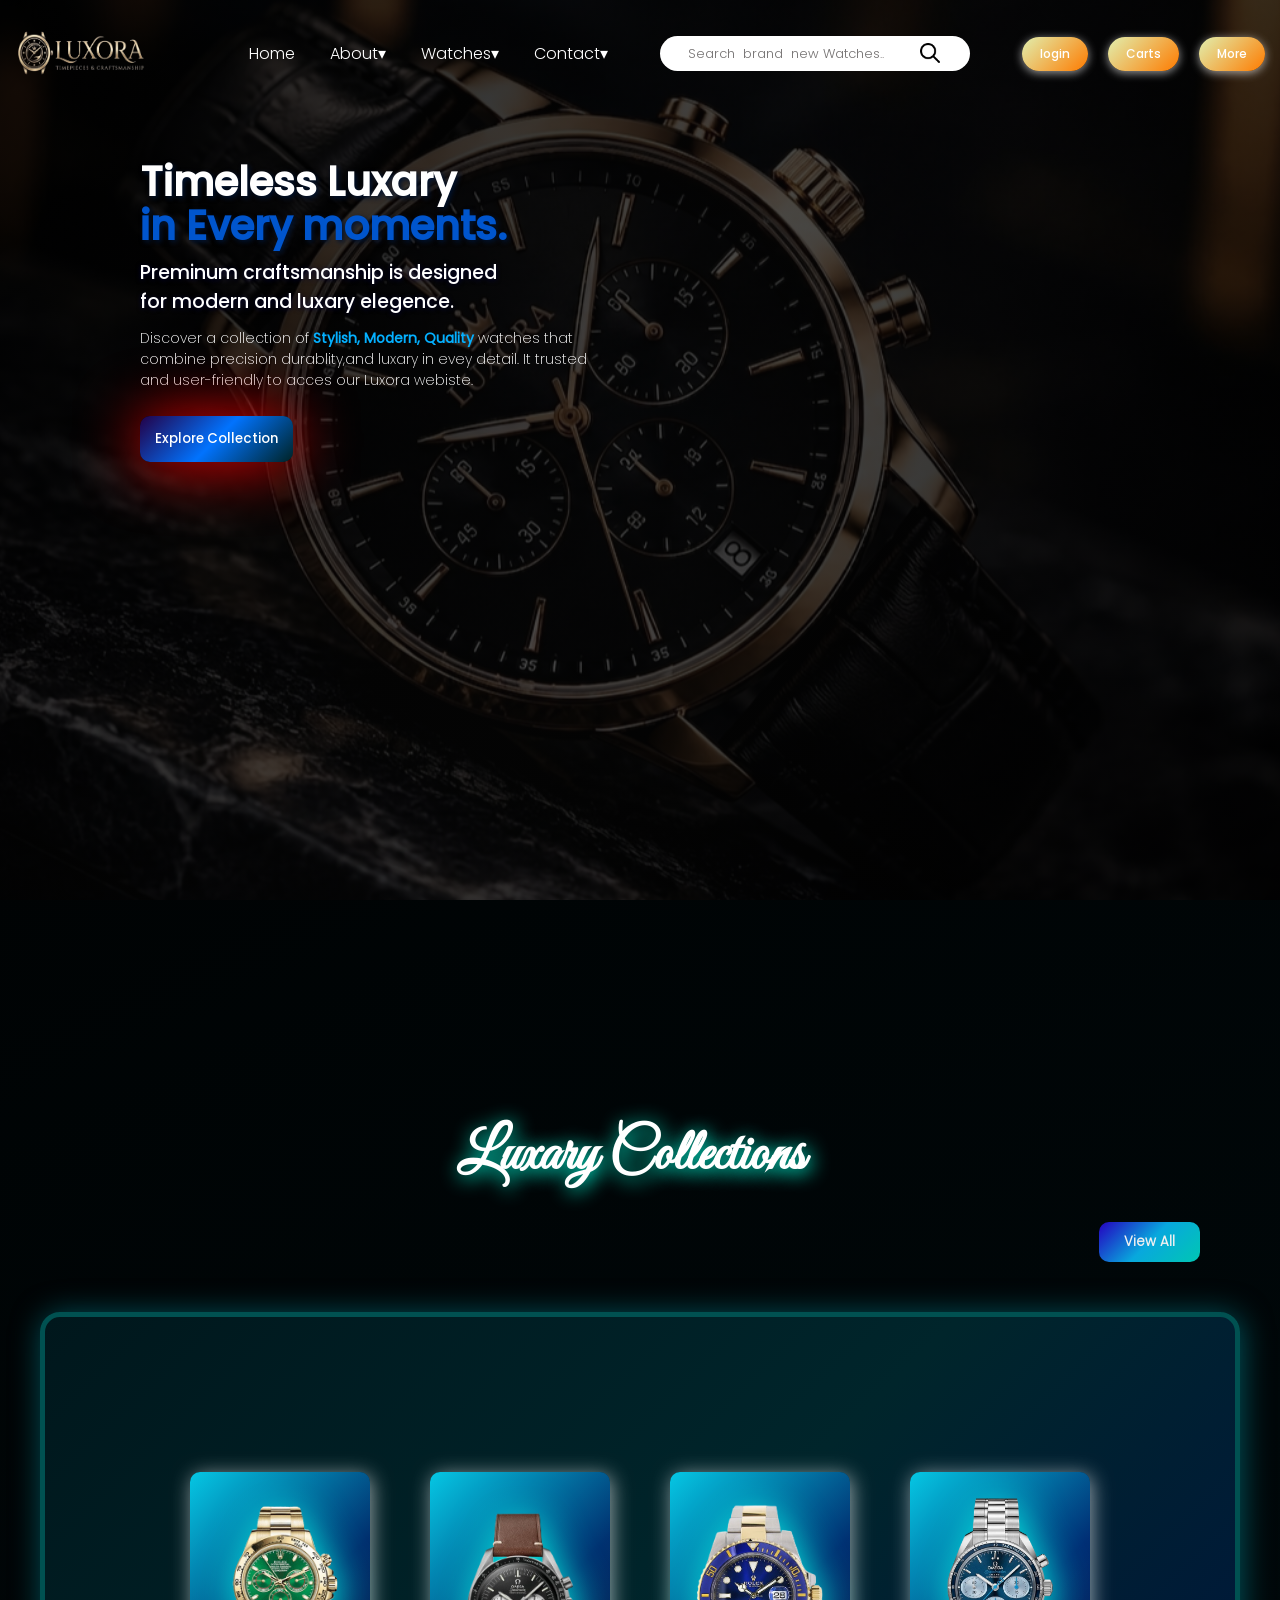
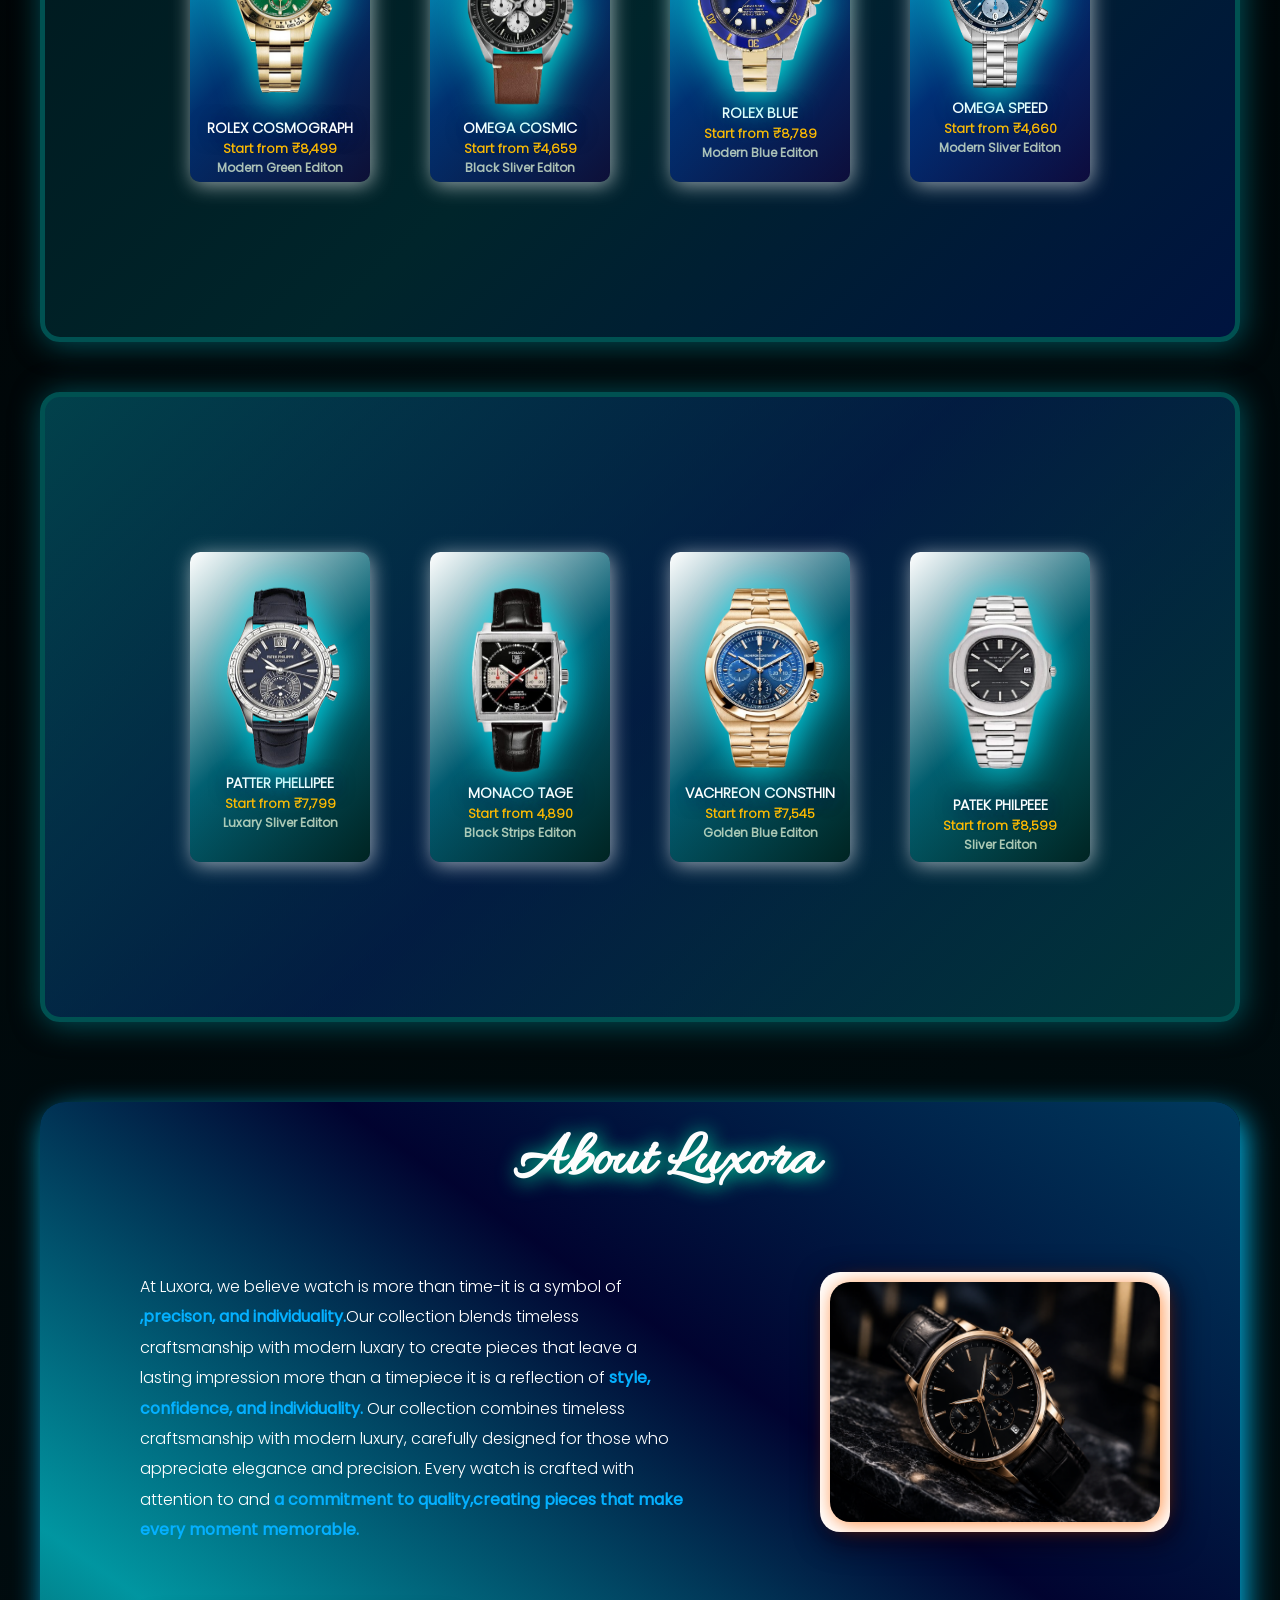
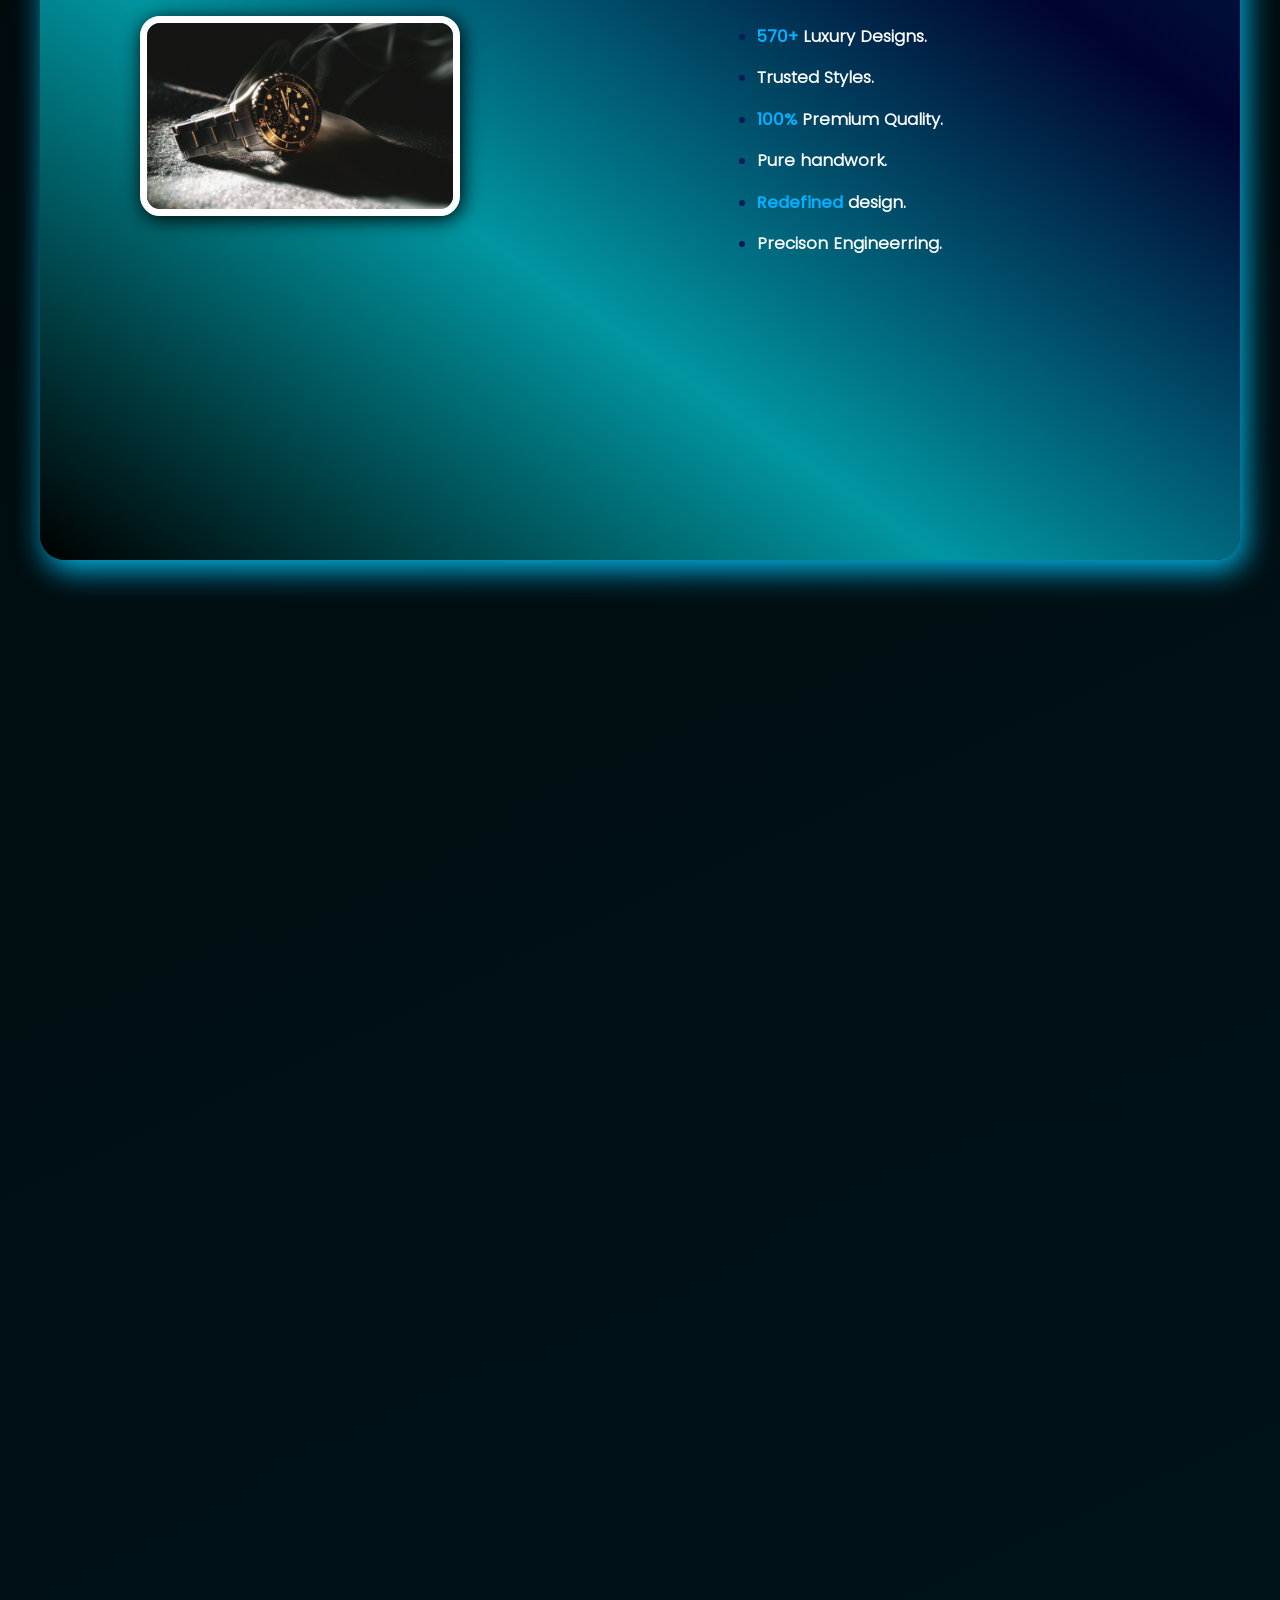
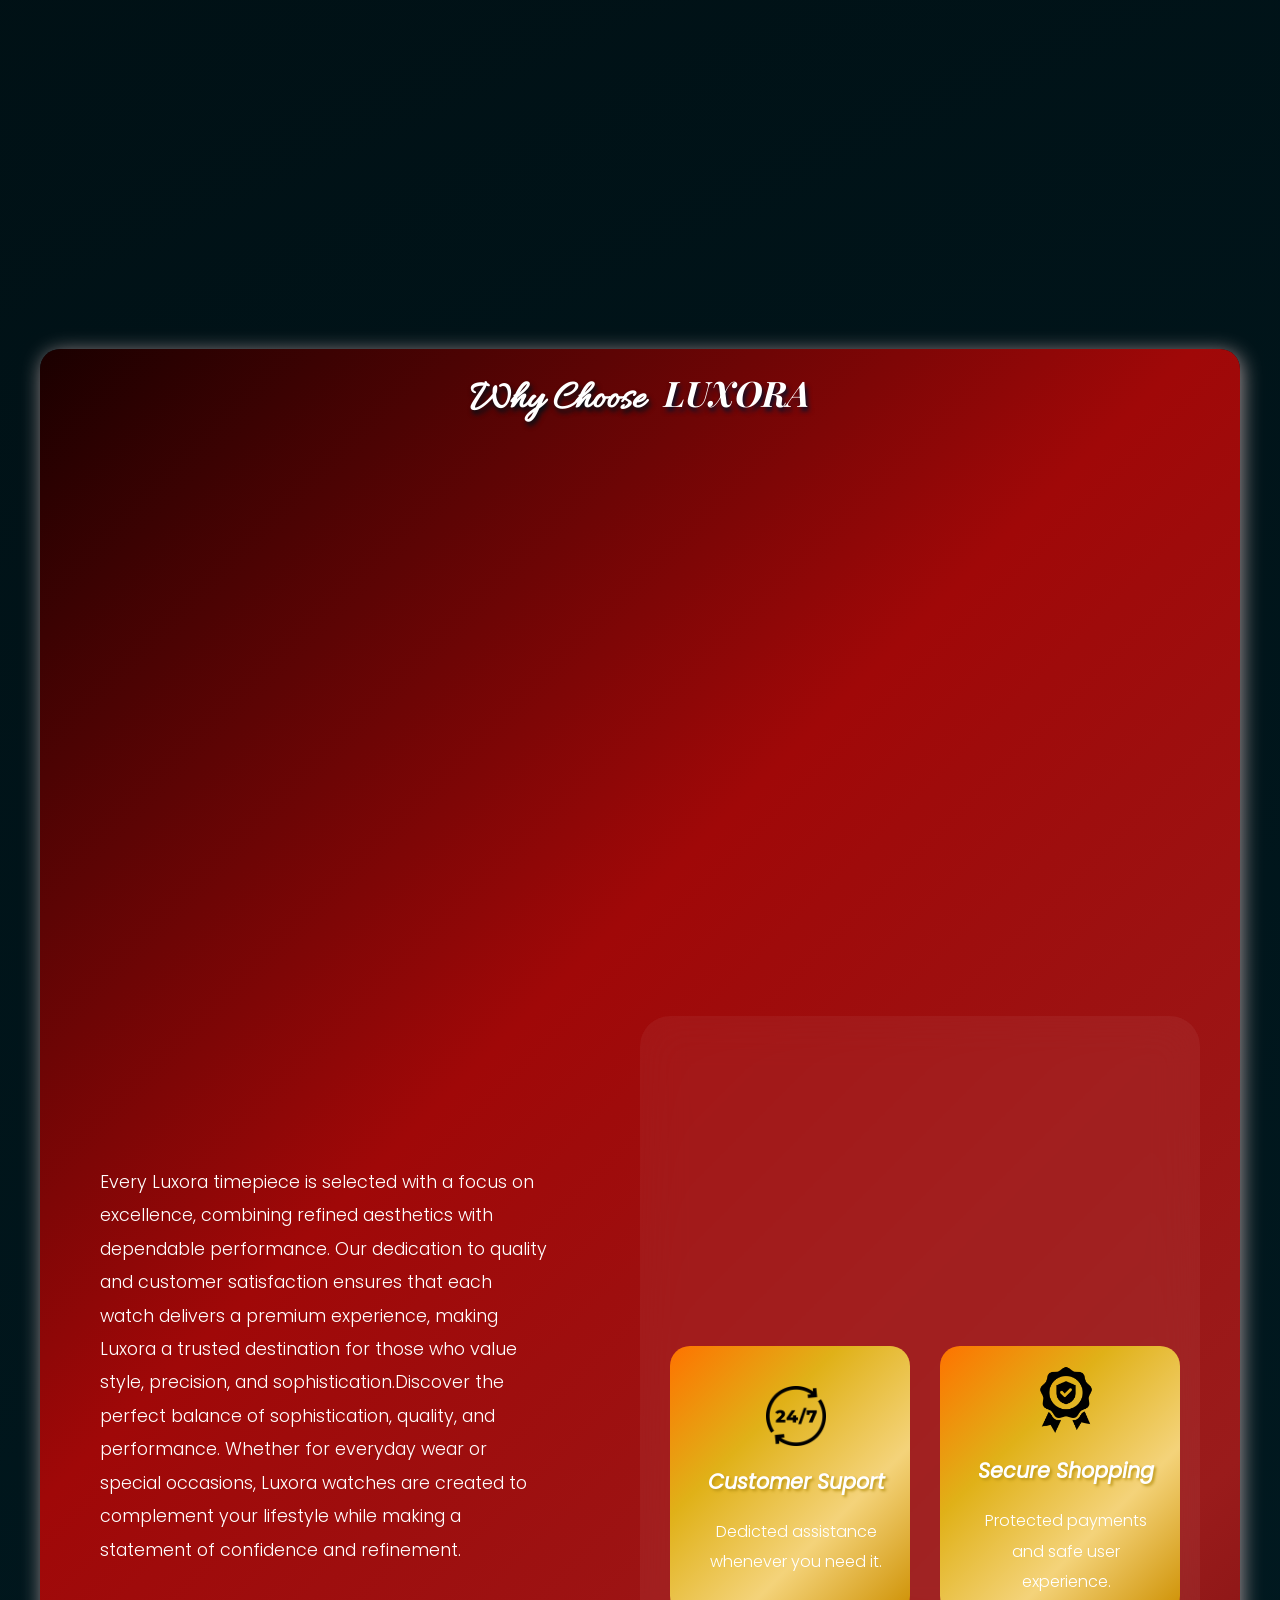
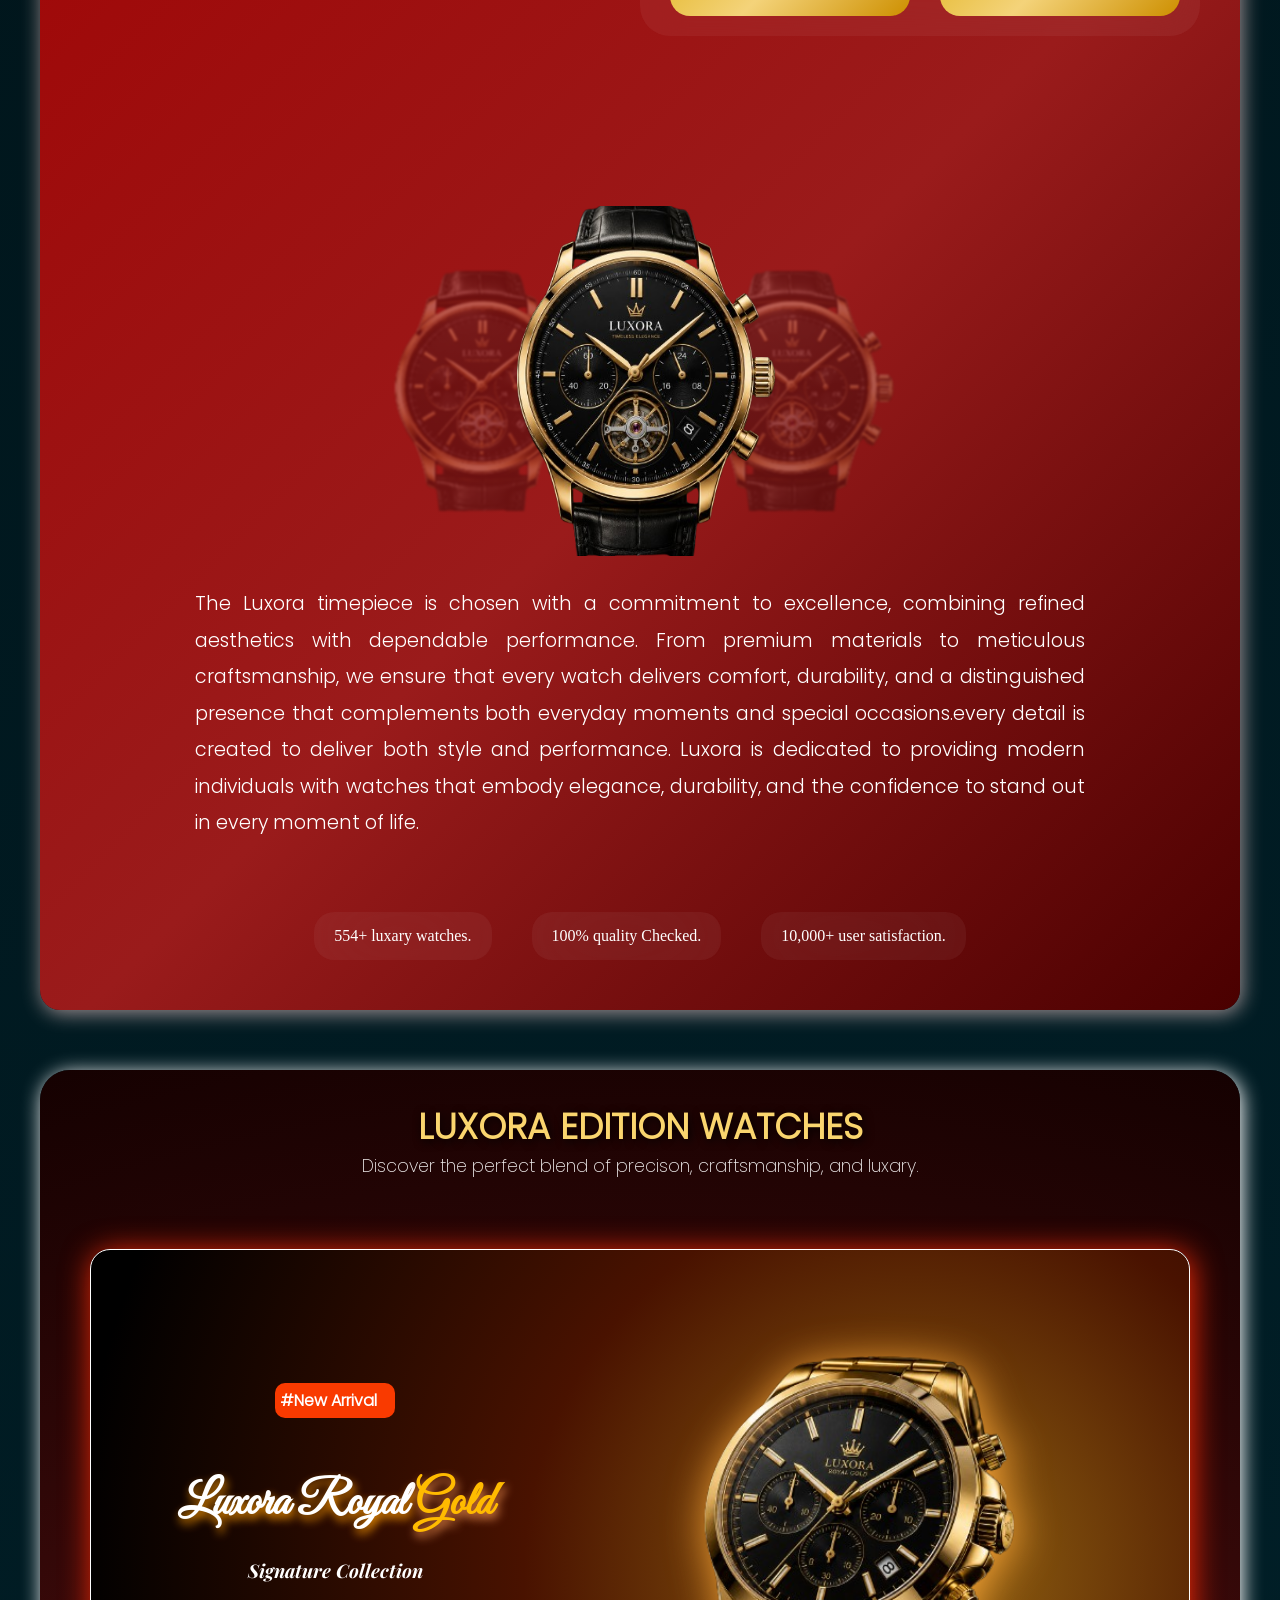
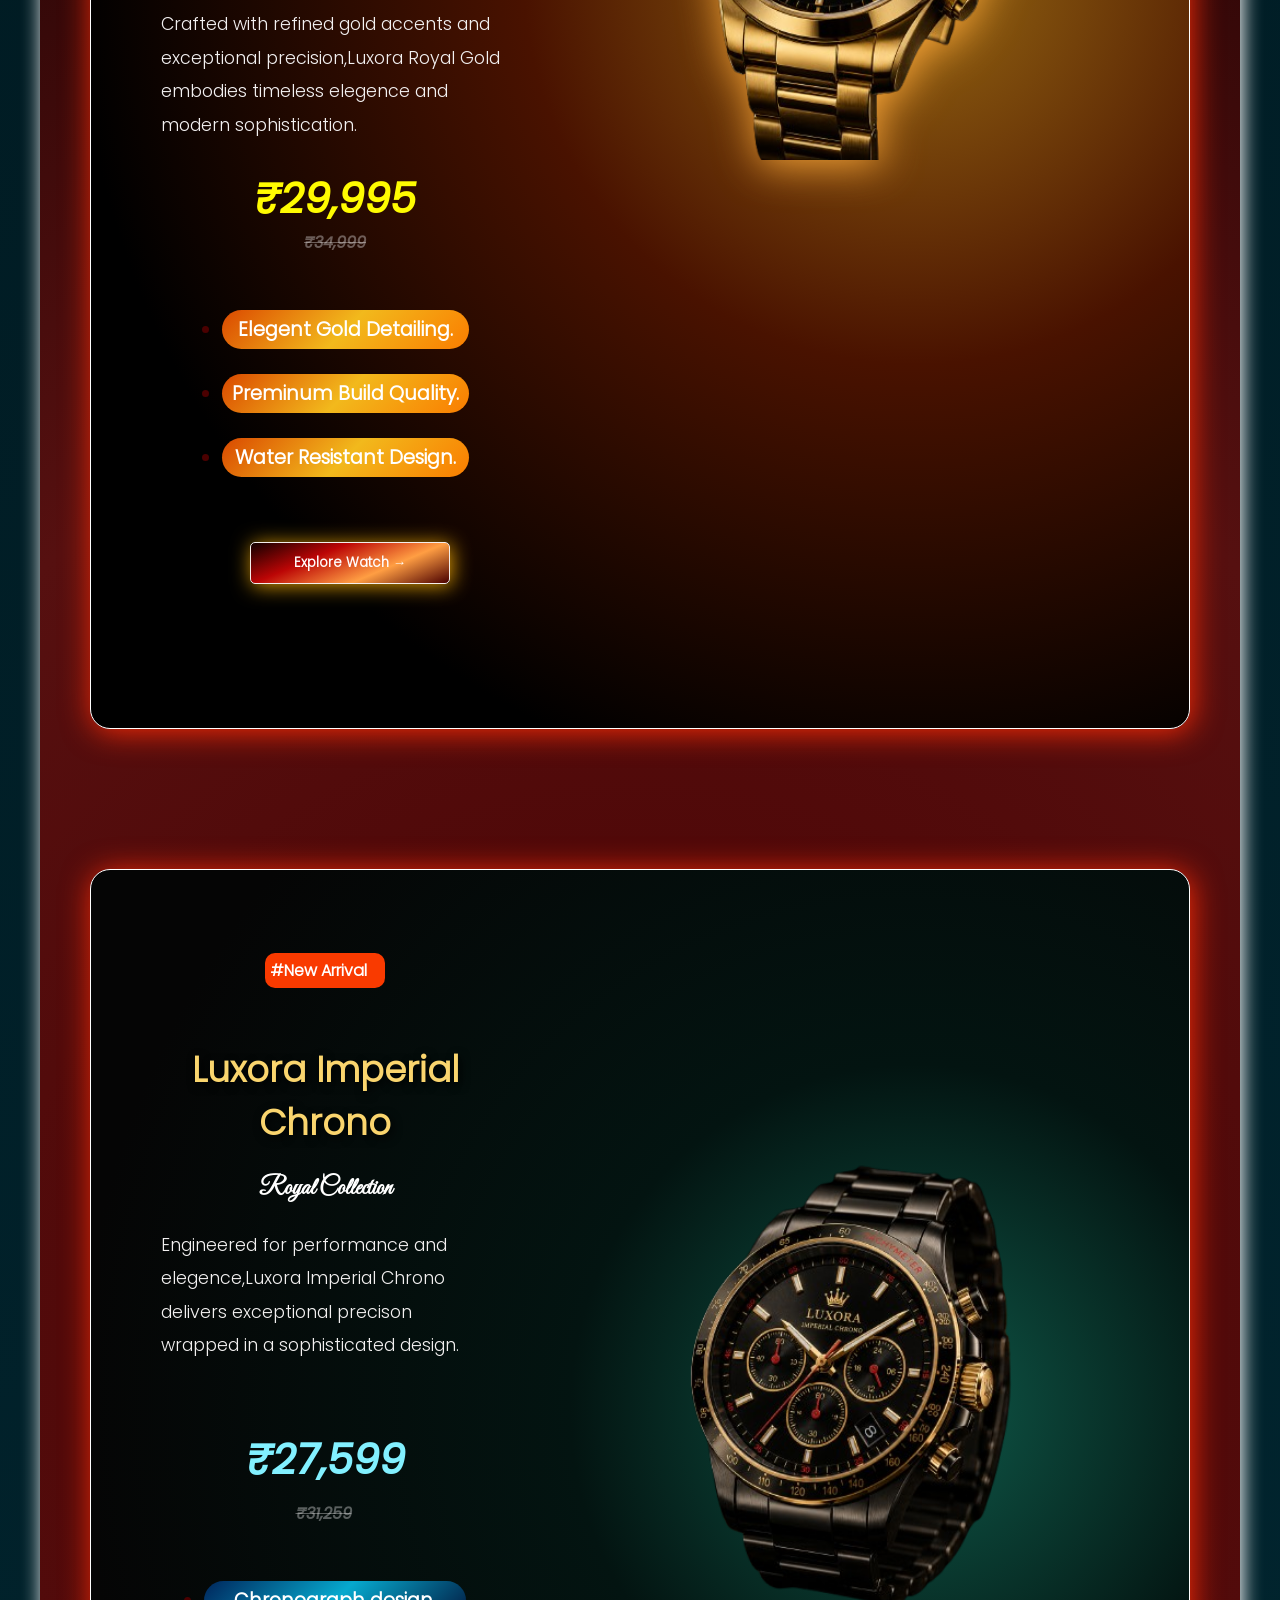
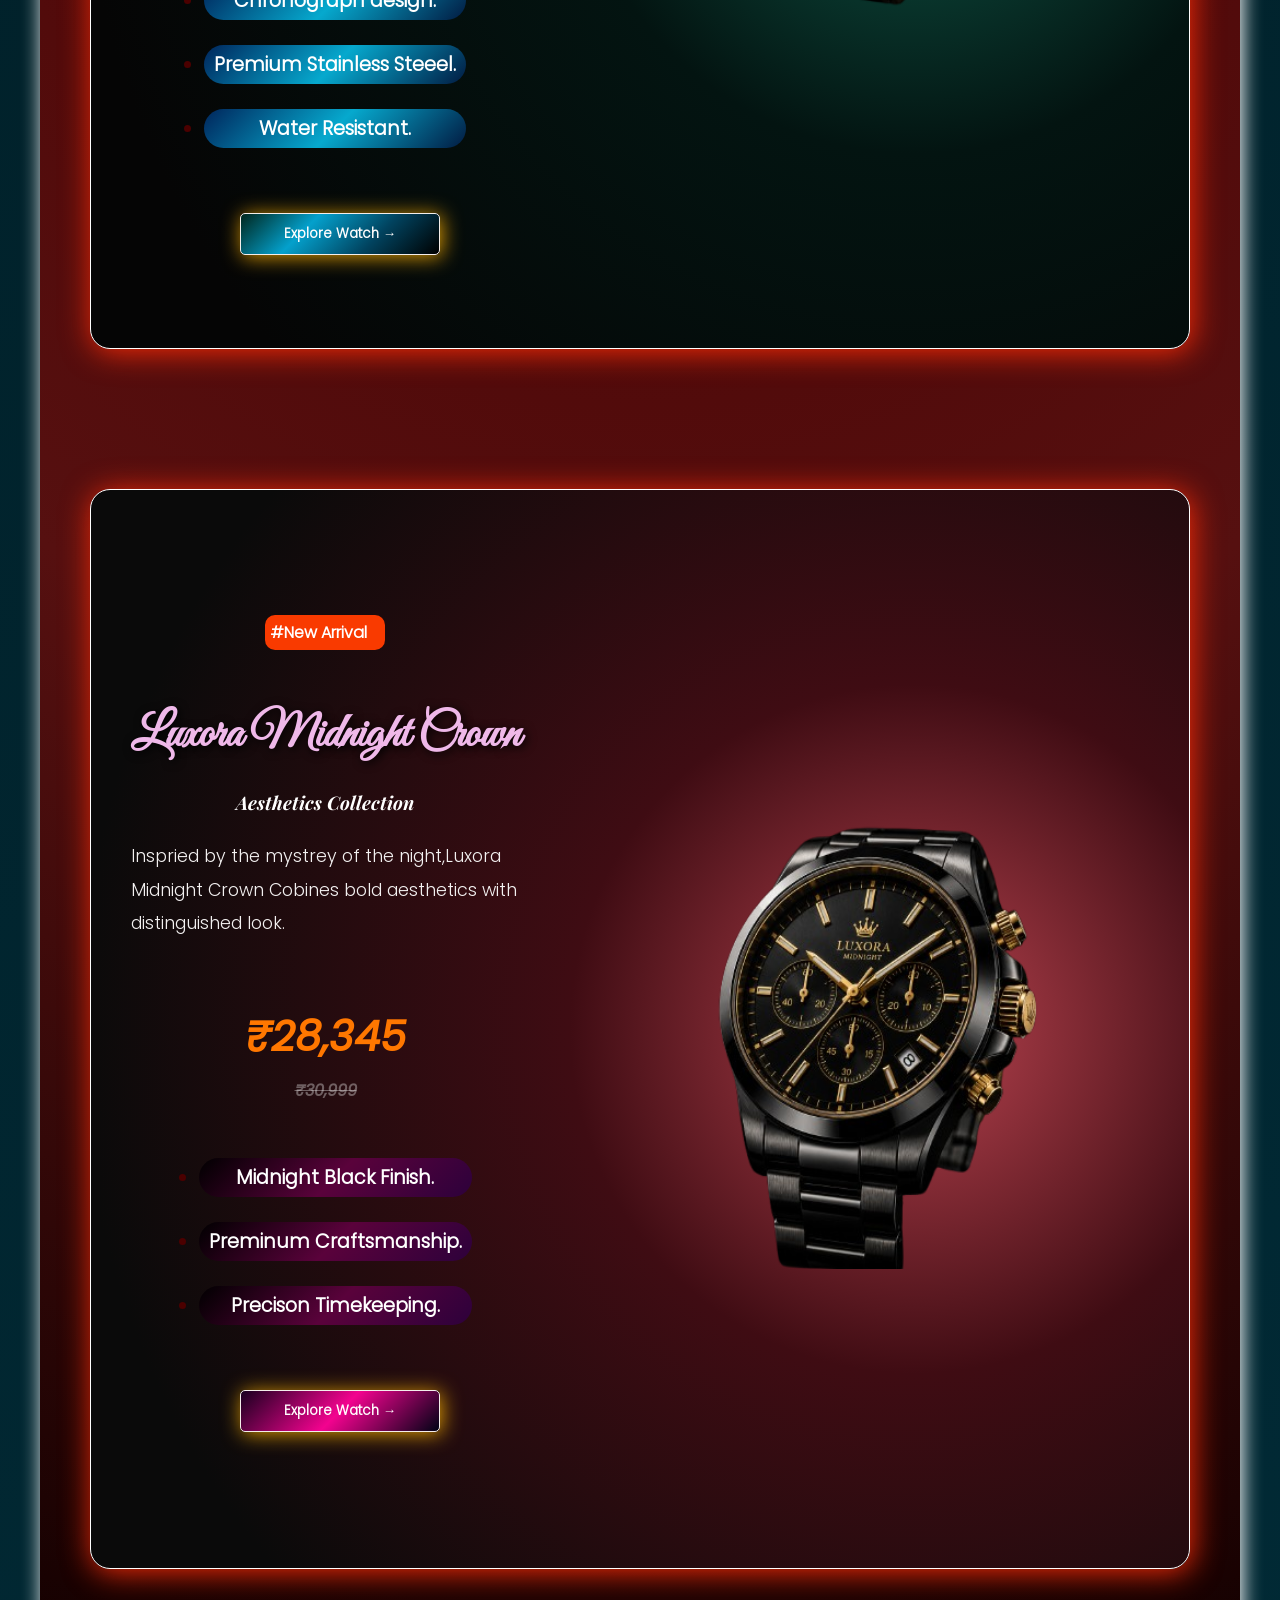
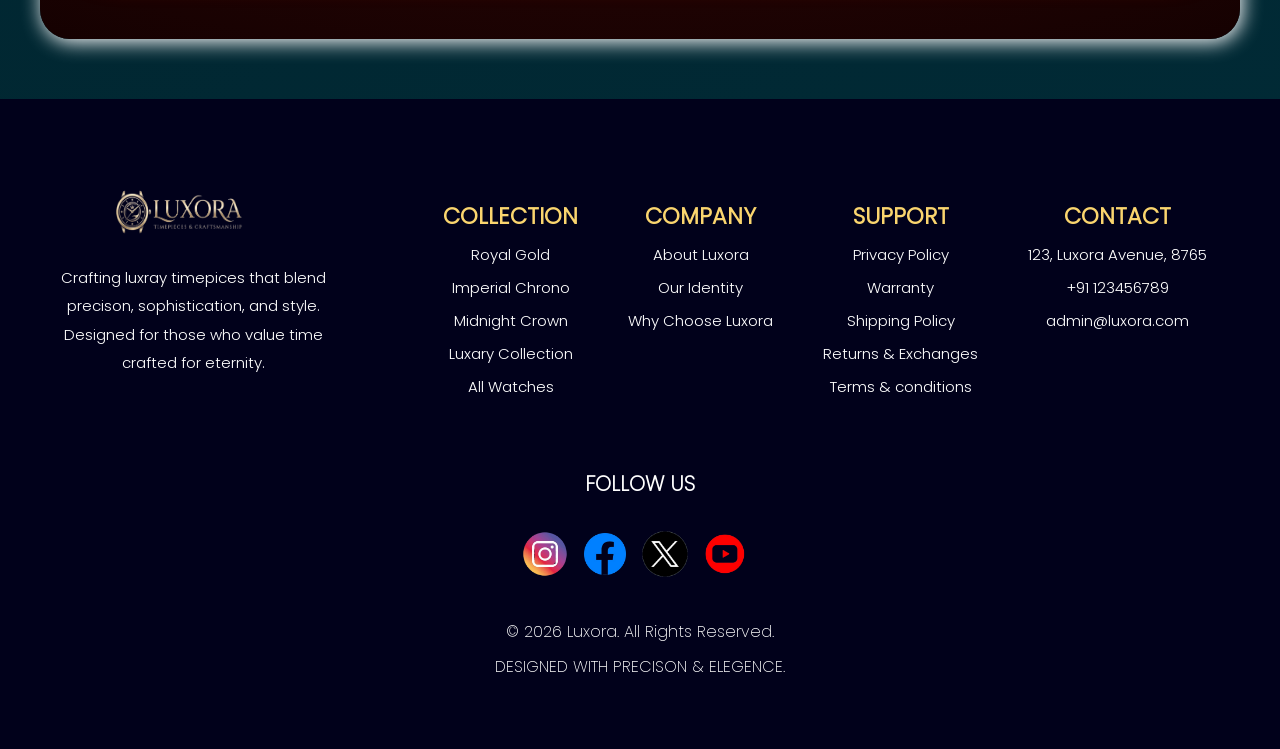
==== commit a20d1680: "fixes in prices" ====
--- a/index.html
+++ b/index.html
@@ -99,26 +99,26 @@
             <div class="card fade-up" id="rolex" data-id="12">
                 <img src="./assets/rolex.png" alt="rolexImg" />
                 <h2 class="title">ROLEX COSMOGRAPH</h2>
-                <p class="priceP">Start from ₹10,499</p>
+                <p class="priceP">Start from ₹8,499</p>
                 <p class="aboutP">Modern Green Editon</p>
             </div>
 
             <div class="card fade-up" id="omega" data-id="13">
                 <img src="./assets/omg3.png" alt="omegaImg" />
                 <h2 class="title">OMEGA COSMIC</h2>
-                <p class="priceP">Start from ₹8,999</p>
+                <p class="priceP">Start from ₹4,659</p>
                 <p class="aboutP">Black Sliver Editon</p>
             </div>
             <div class="card fade-up" id="rolexBlue" data-id="14">
                 <img src="./assets/rolex-blue.png" alt="rolexBlueImg" />
                 <h2 class="title">ROLEX BLUE</h2>
-                <p class="priceP">Start from ₹10,789</p>
+                <p class="priceP">Start from ₹8,789</p>
                 <p class="aboutP">Modern Blue Editon</p>
             </div>
             <div class="card fade-up" id="omg2" data-id="15">
                 <img src="./assets/omega-speed.png" alt="omegeSpeedImg" />
                 <h2 class="title">OMEGA SPEED</h2>
-                <p class="priceP">Start from ₹8,699</p>
+                <p class="priceP">Start from ₹4,660</p>
                 <p class="aboutP">Modern Sliver Editon</p>
             </div>
         </div>
@@ -128,25 +128,25 @@
             <div class="card1 fade-up" id="patter" data-id="16">
                 <img src="./assets/patter_pheliipe.png " alt="patterImg" />
                 <h2 class="title1">PATTER PHELLIPEE</h2>
-                <p class="priceP1">Start from ₹8,799</p>
+                <p class="priceP1">Start from ₹7,799</p>
                 <p class="aboutP1">Luxary Sliver Editon</p>
             </div>
             <div class="card1 fade-up" id="monaco" data-id="17">
                 <img src="./assets/monaco.png" alt="monacoImg" />
                 <h2 class="title1">MONACO TAGE</h2>
-                <p class="priceP1">Start from ₹11,889</p>
+                <p class="priceP1">Start from 4,890</p>
                 <p class="aboutP1">Black Strips Editon</p>
             </div>
             <div class="card1 fade-up" id="vachreon" data-id="18">
                 <img src="./assets/vachreon.png" alt="vachreonImg" />
                 <h2 class="title1">VACHREON CONSTHIN</h2>
-                <p class="priceP1">Start from ₹8,595</p>
+                <p class="priceP1">Start from ₹7,545</p>
                 <p class="aboutP1">Golden Blue Editon</p>
             </div>
             <div class="card1 fade-up" id="parek" data-id="19">
                 <img src="./assets/Patek_Philippe.png" alt="patekImg" />
                 <h2 class="title1">PATEK PHILPEEE</h2>
-                <p class="priceP1">Start from ₹10,545</p>
+                <p class="priceP1">Start from ₹8,599</p>
                 <p class="aboutP1">Sliver Editon</p>
             </div>
         </div>
@@ -156,7 +156,7 @@
 
     <div class="aboutSection" id="about">
         <div class="aboutCont fade-up">
-            </h2>
+            <h1>About Luxora</h1>
             <div class="bannerWatch">
                 <p id="aboutPar">
                     At Luxora, we believe watch is more than time-it is a symbol of
--- a/style.css
+++ b/style.css
@@ -163,7 +163,7 @@
 
 .container {
 
-    background: linear-gradient(135deg, rgba(0, 0, 0, 0.89), rgba(5, 5, 5, 0.731), rgba(0, 0, 0, 0.886)), url("./assets/Luxora_Banners.webp");
+    background: linear-gradient(121deg, rgba(0, 0, 0, 0.89), rgba(5, 5, 5, 0.731), rgba(0, 0, 0, 0.886)), url("./assets/Luxora_Banners.webp");
     background-position: center;
     background-size: cover;
     background-repeat: no-repeat;
@@ -2129,10 +2129,12 @@
     .container {
         /* width: 100%;
         max-width: 475px; */
+
+           background: linear-gradient(92deg, rgba(0 0 0,0.89), #0000005e, rgb(0 0 0)), url("./assets/Luxora_Banners.webp");
         background-position: 45% center;
         background-attachment: scroll;
         background-repeat: no-repeat;
-        background-size: 450%;
+        background-size: 350%;
         min-height: 100vh;
     }
 
@@ -2272,8 +2274,9 @@
         max-width: 300px;
         /* background-color: #00122c; */
         height: 450px;
-        margin: 90px 0px 0px 30px;
-        padding:50px 0px 0px 30px
+        margin: 50px auto;
+        /* margin: 90px 0px 0px 30px; */
+        padding:60px 0px 0px 30px
        
 
 
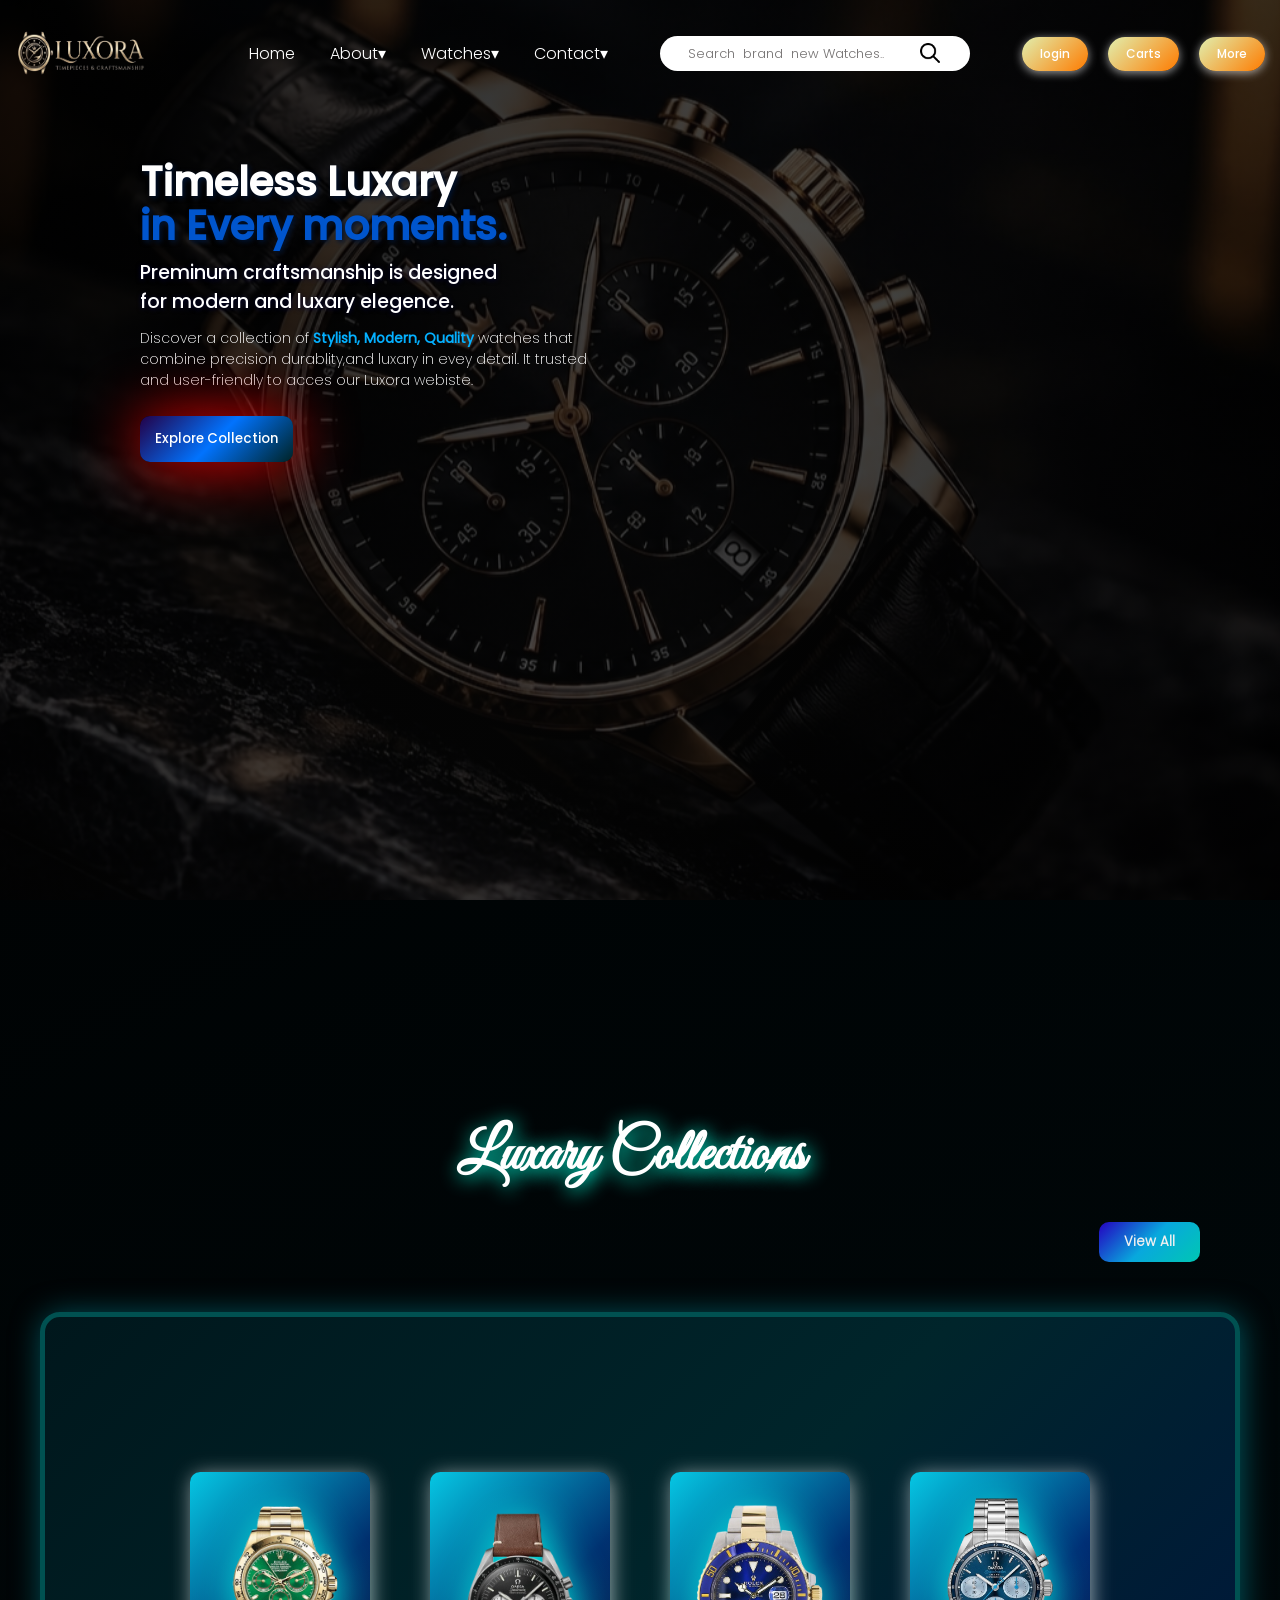
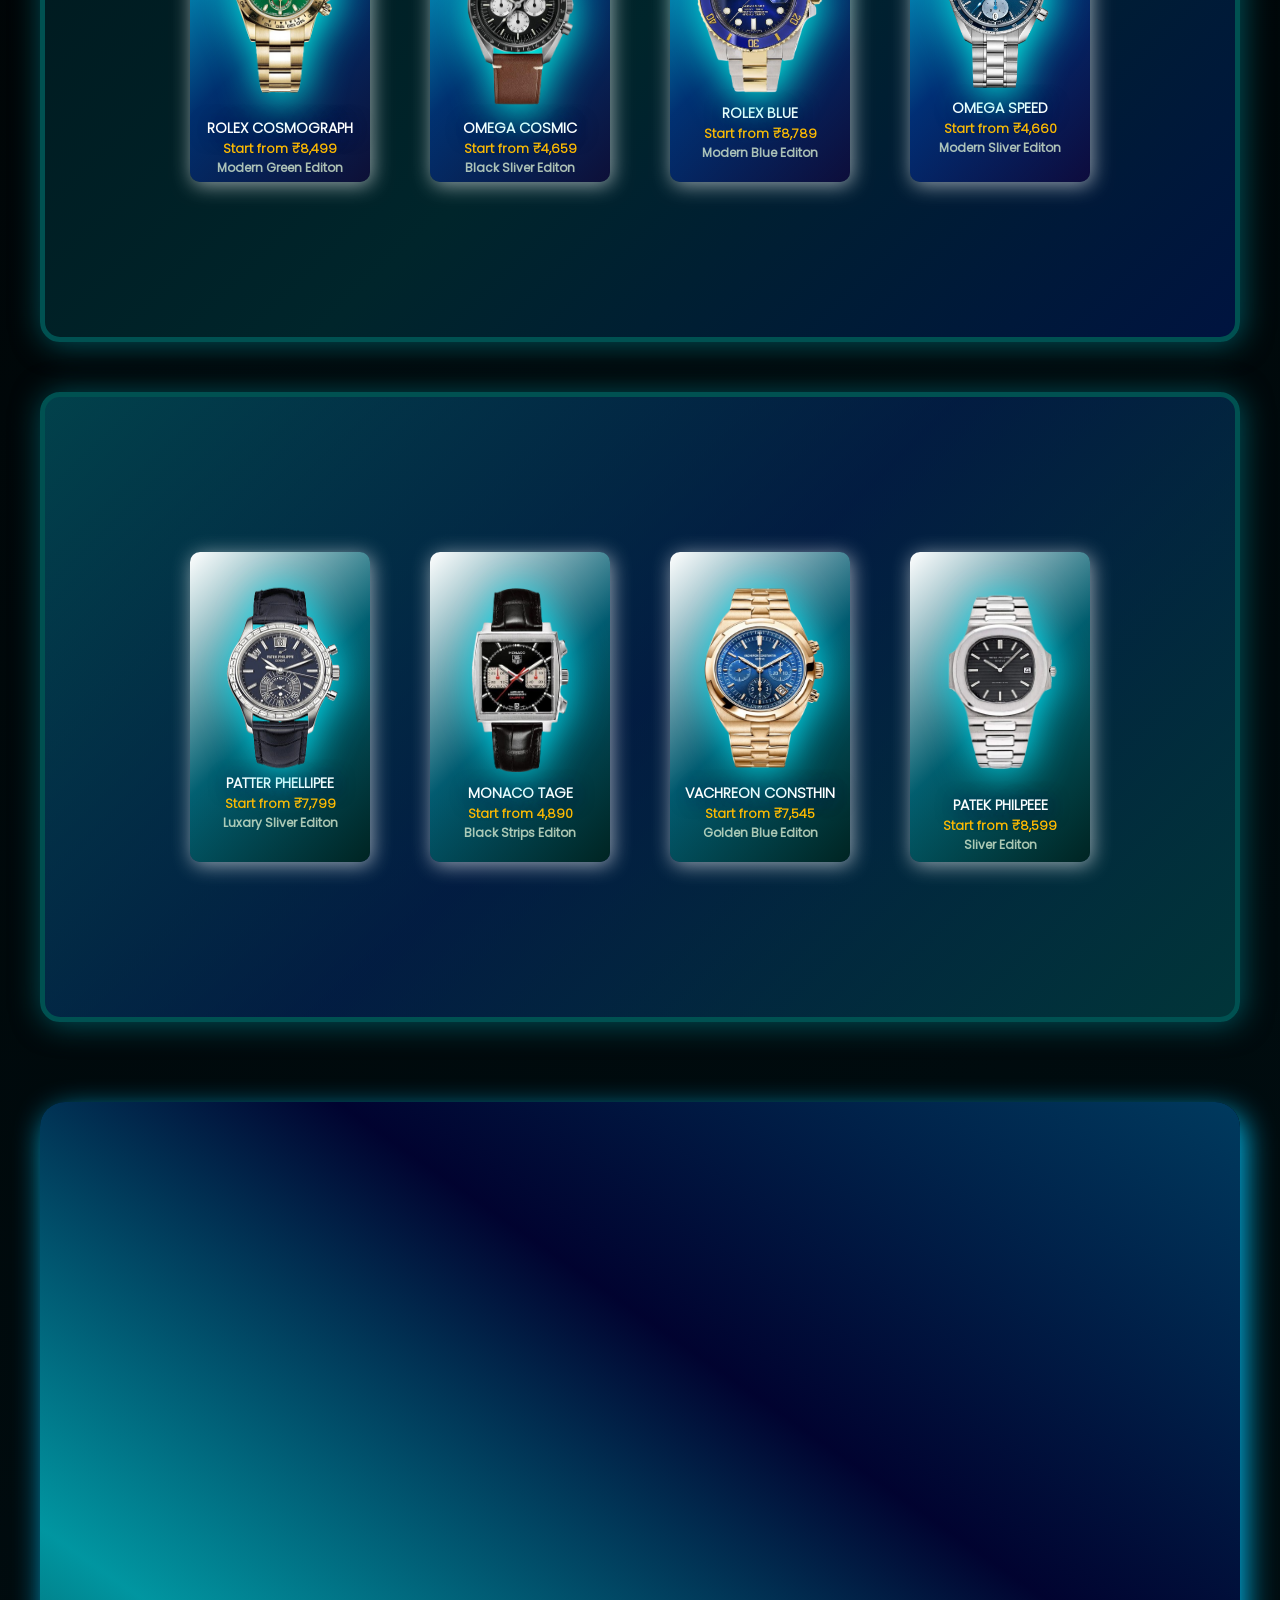
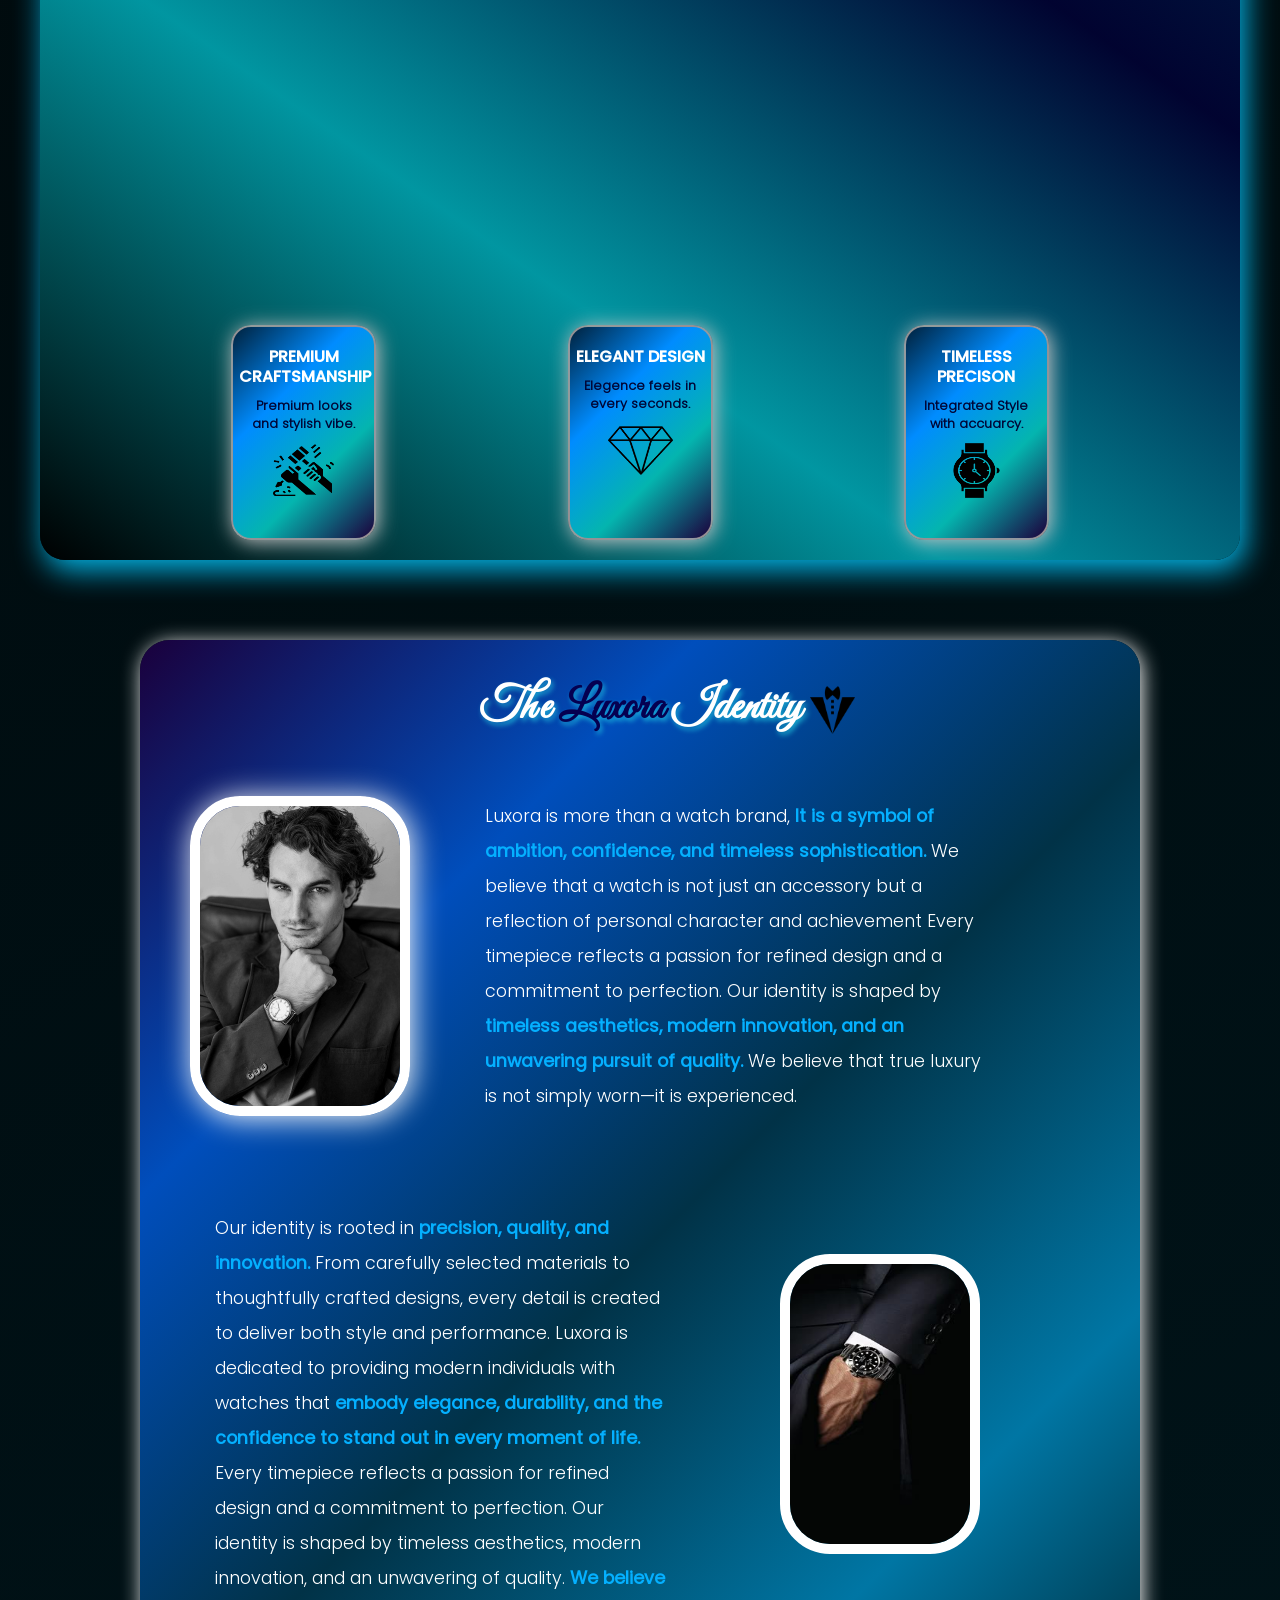
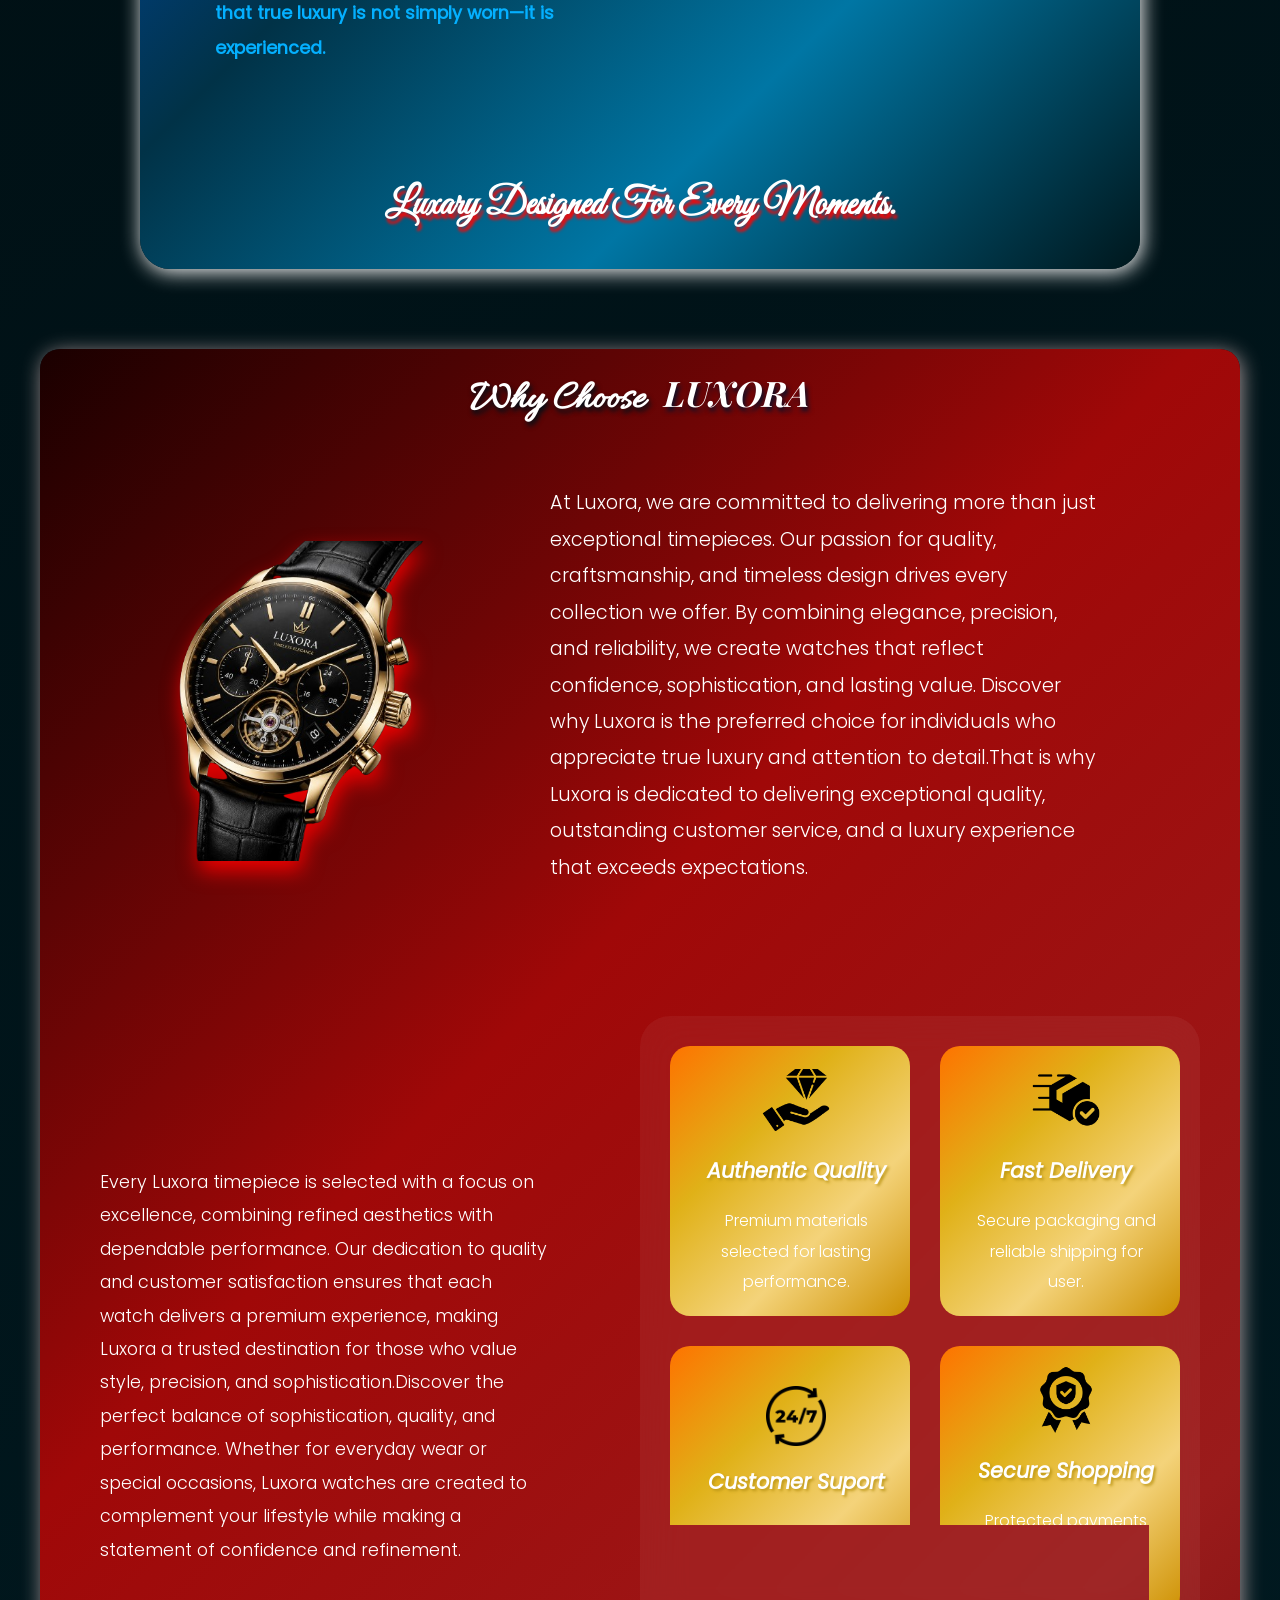
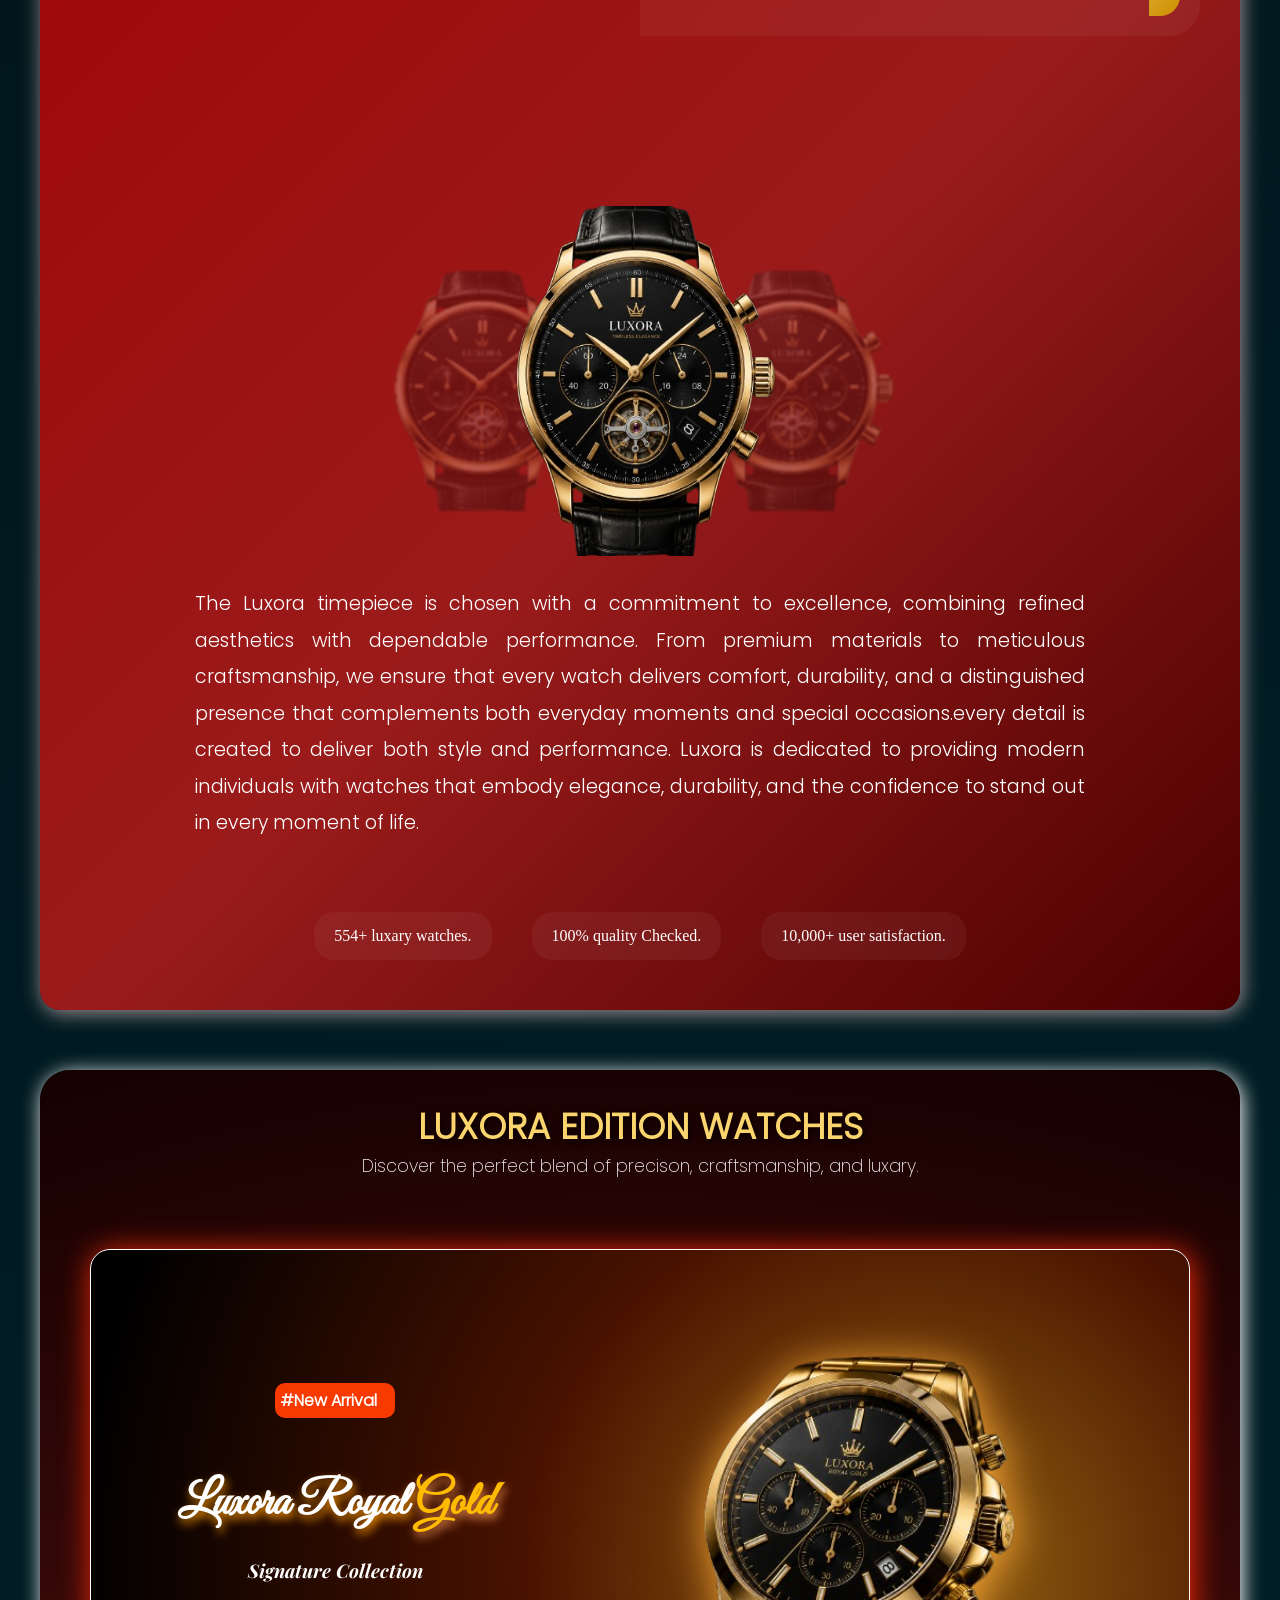
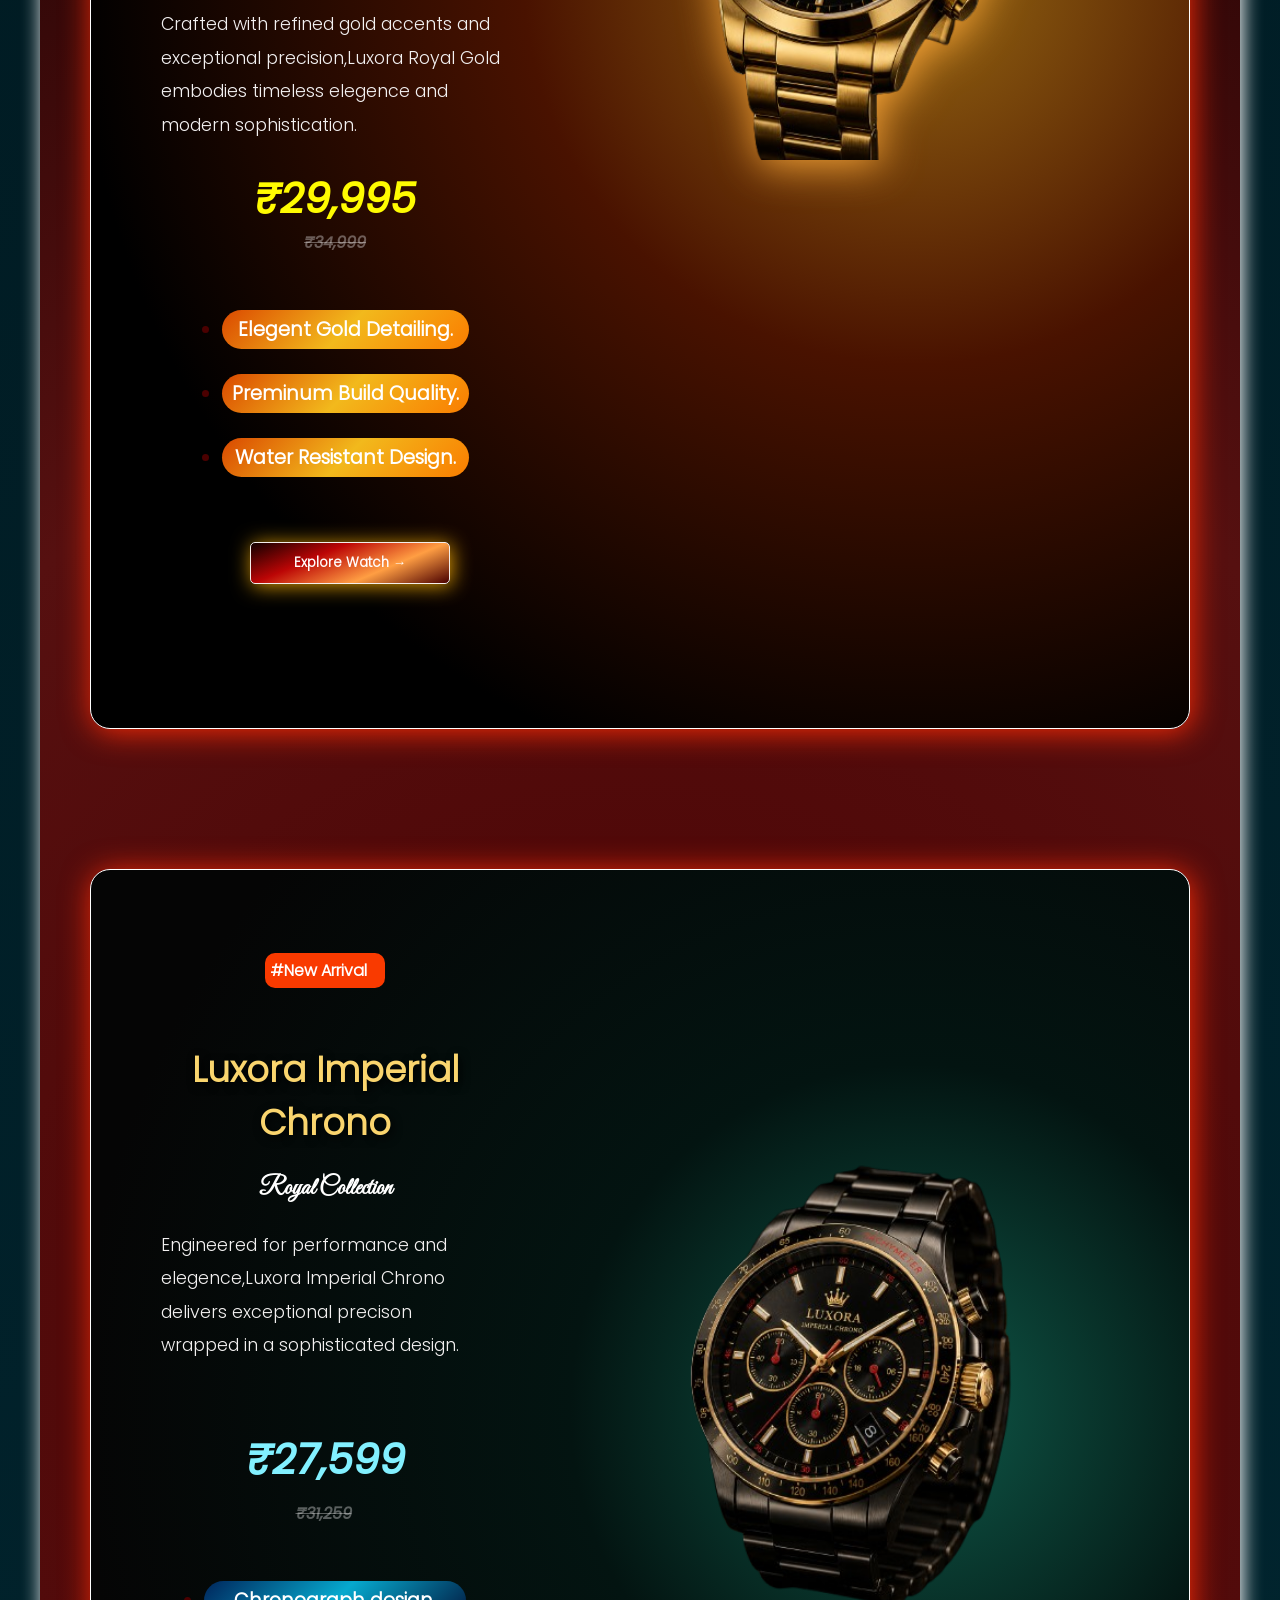
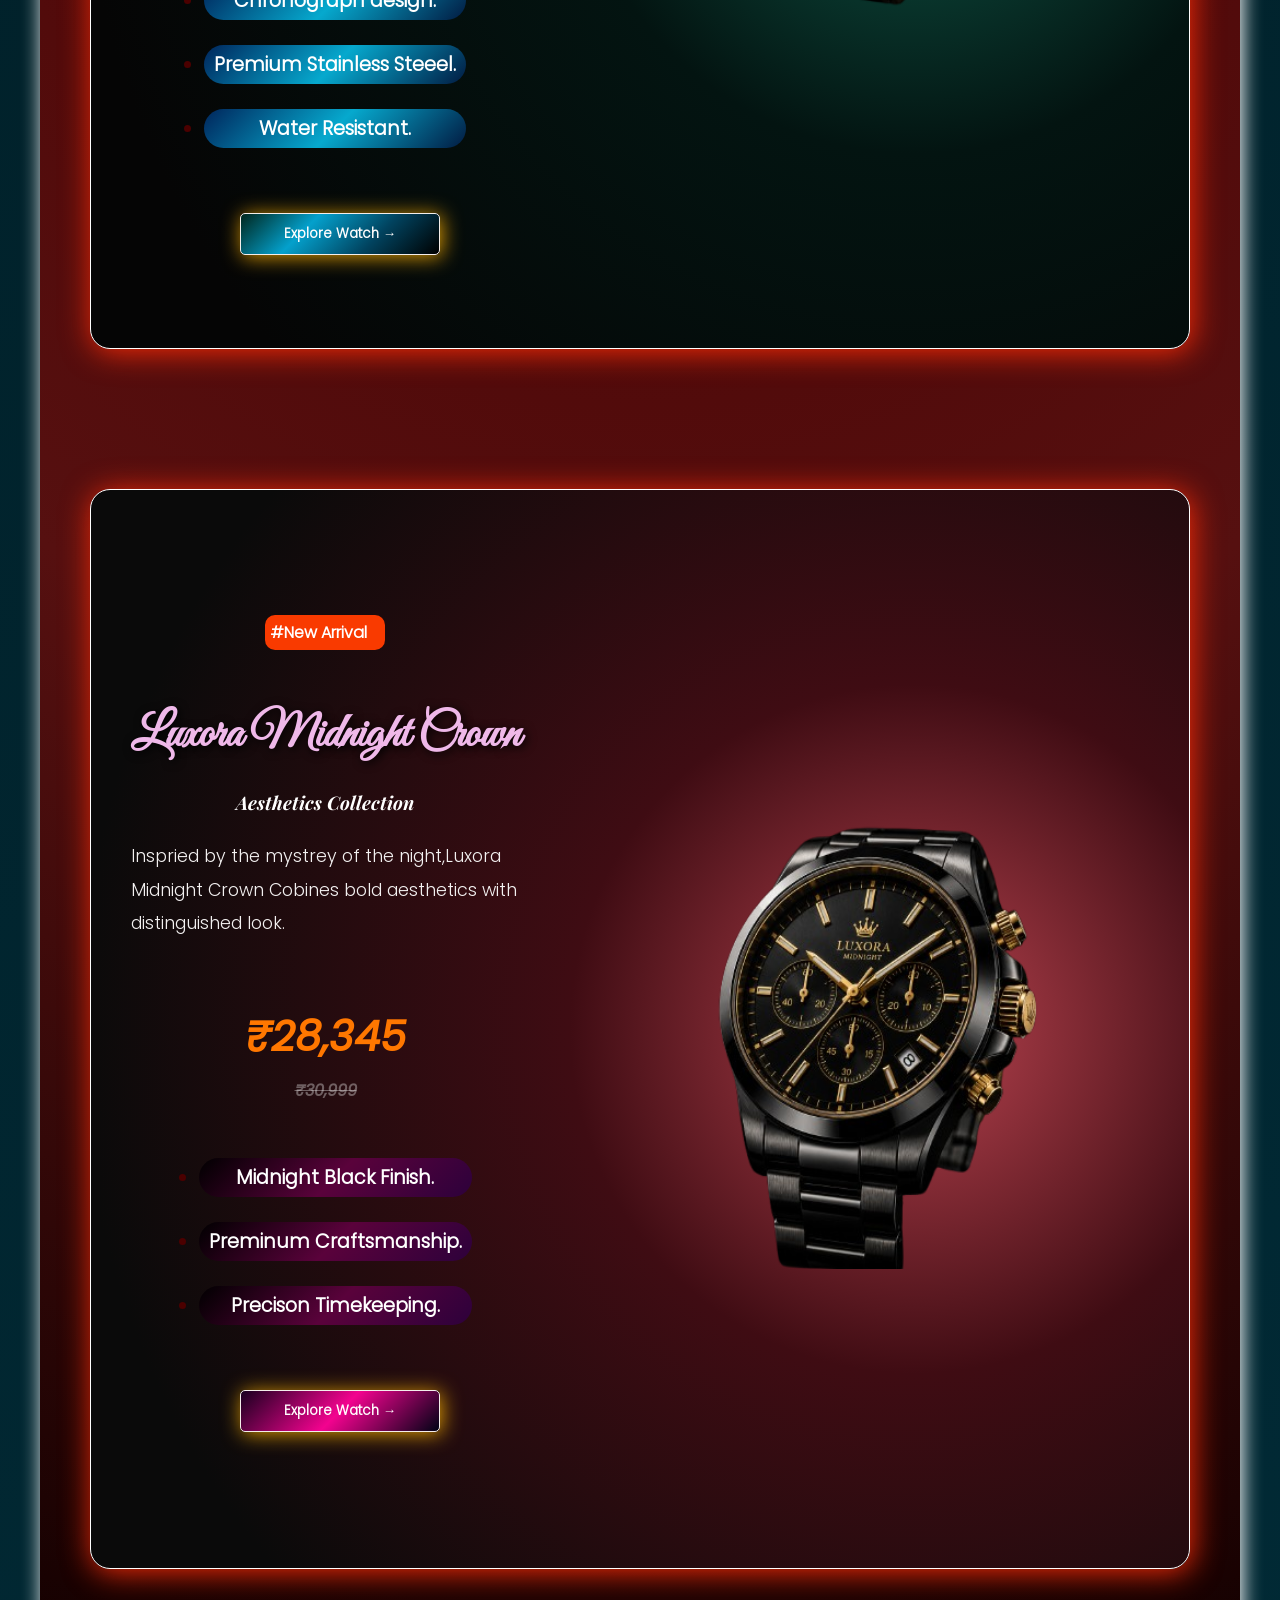
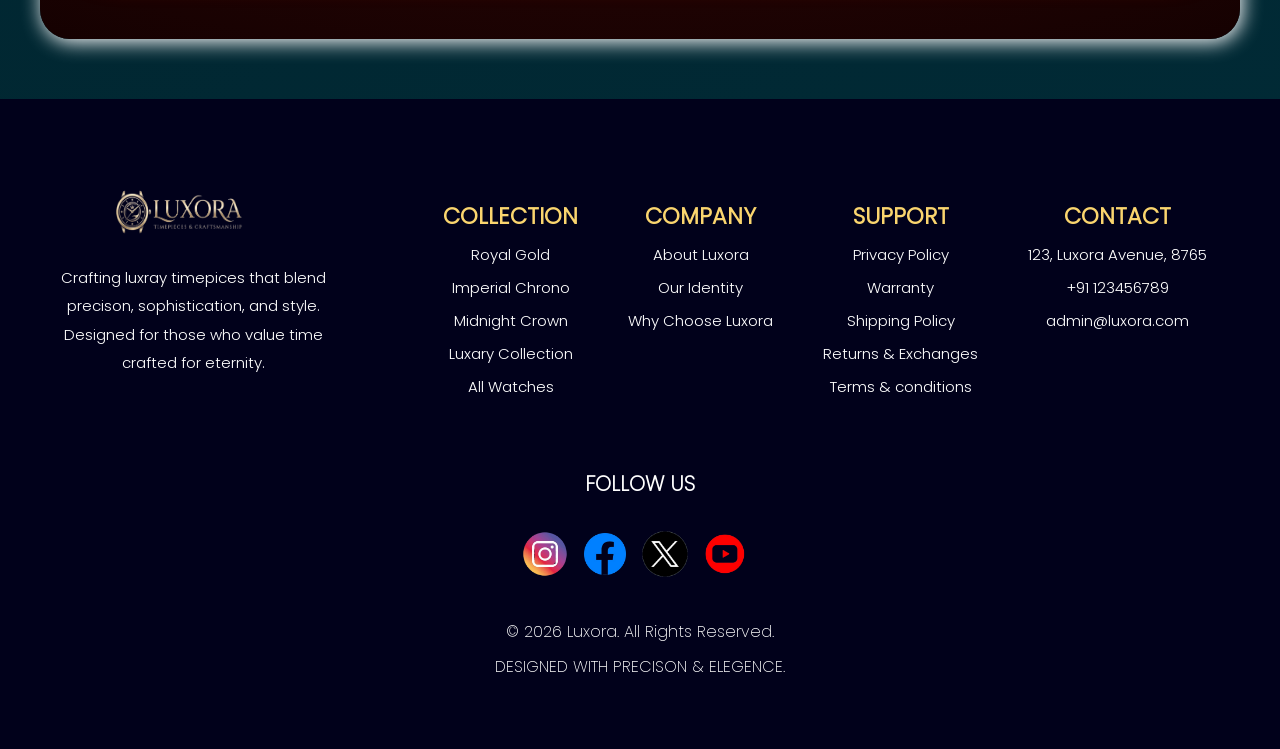
==== commit 6046568f: "fixes in file path" ====
--- a/index.html
+++ b/index.html
@@ -9,6 +9,7 @@
 </head>
 
 <body>
+    
  
 
     <!-- Navbar & Banner -->
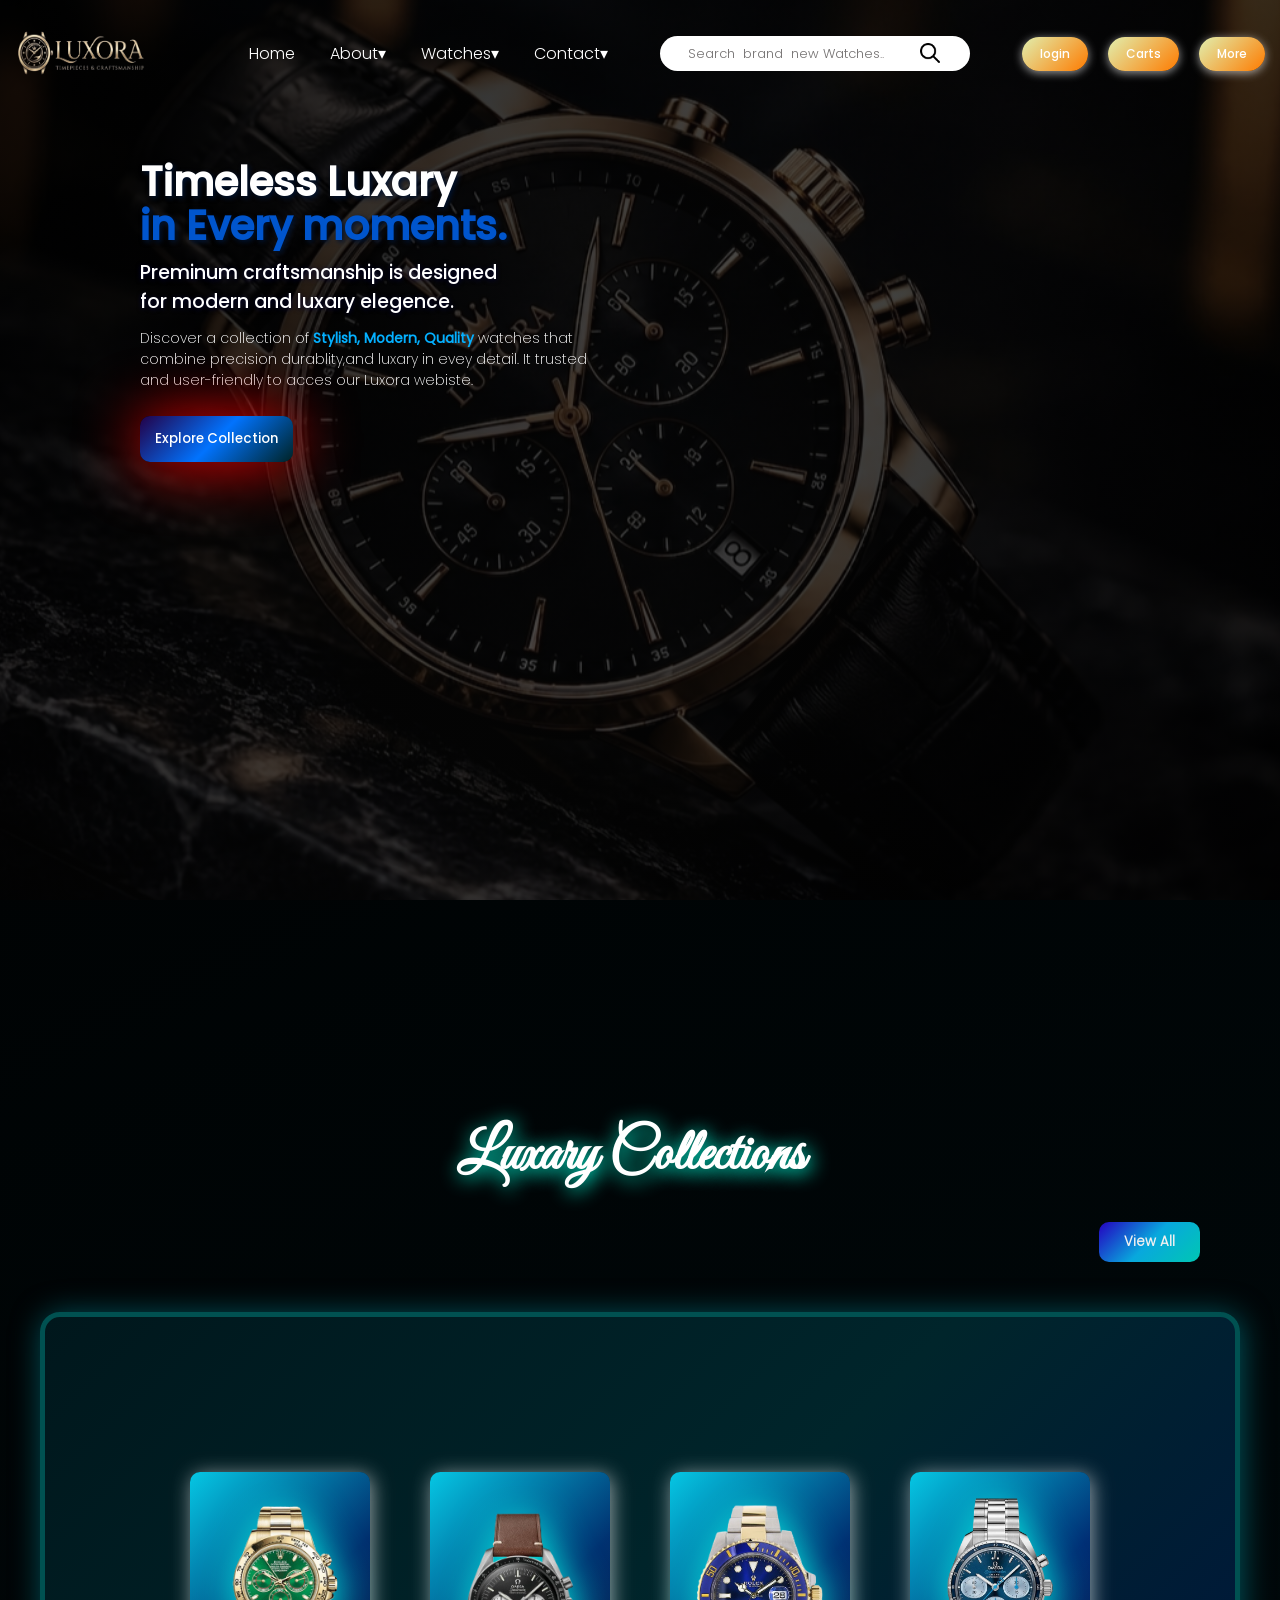
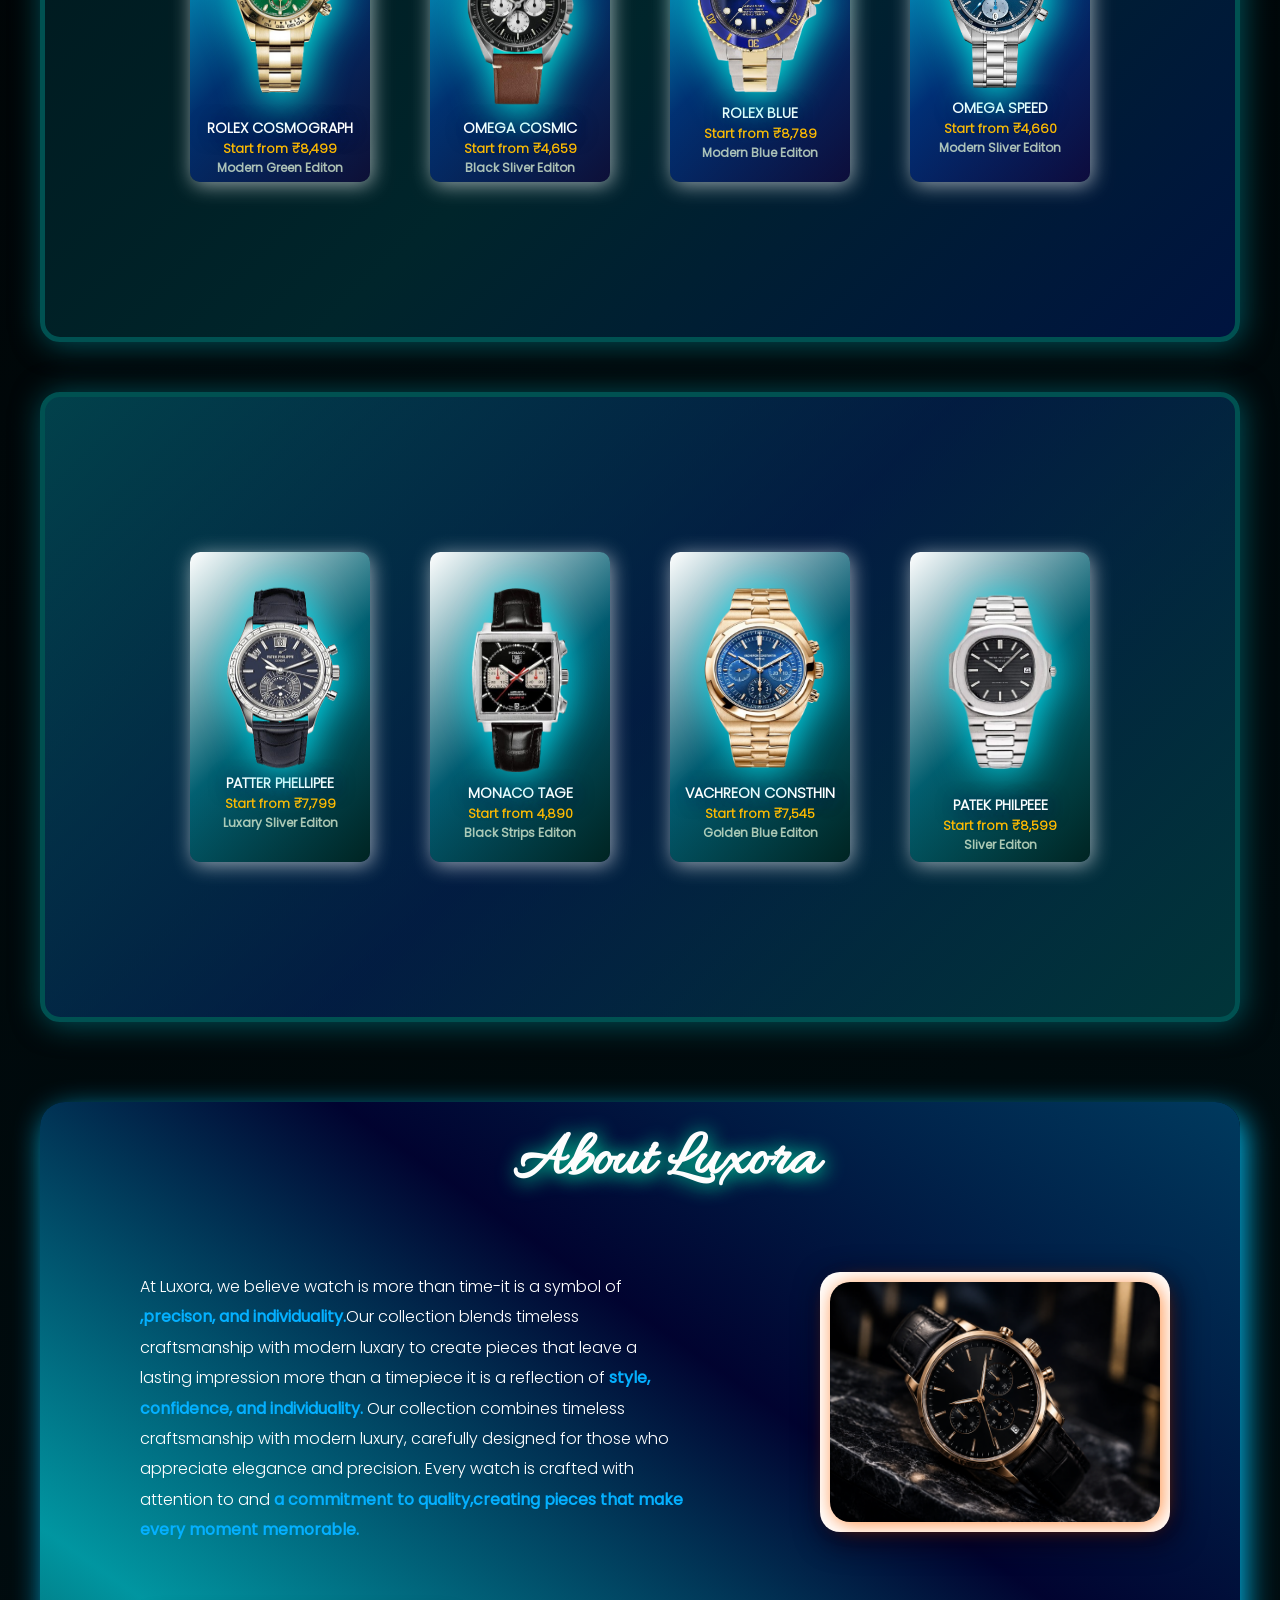
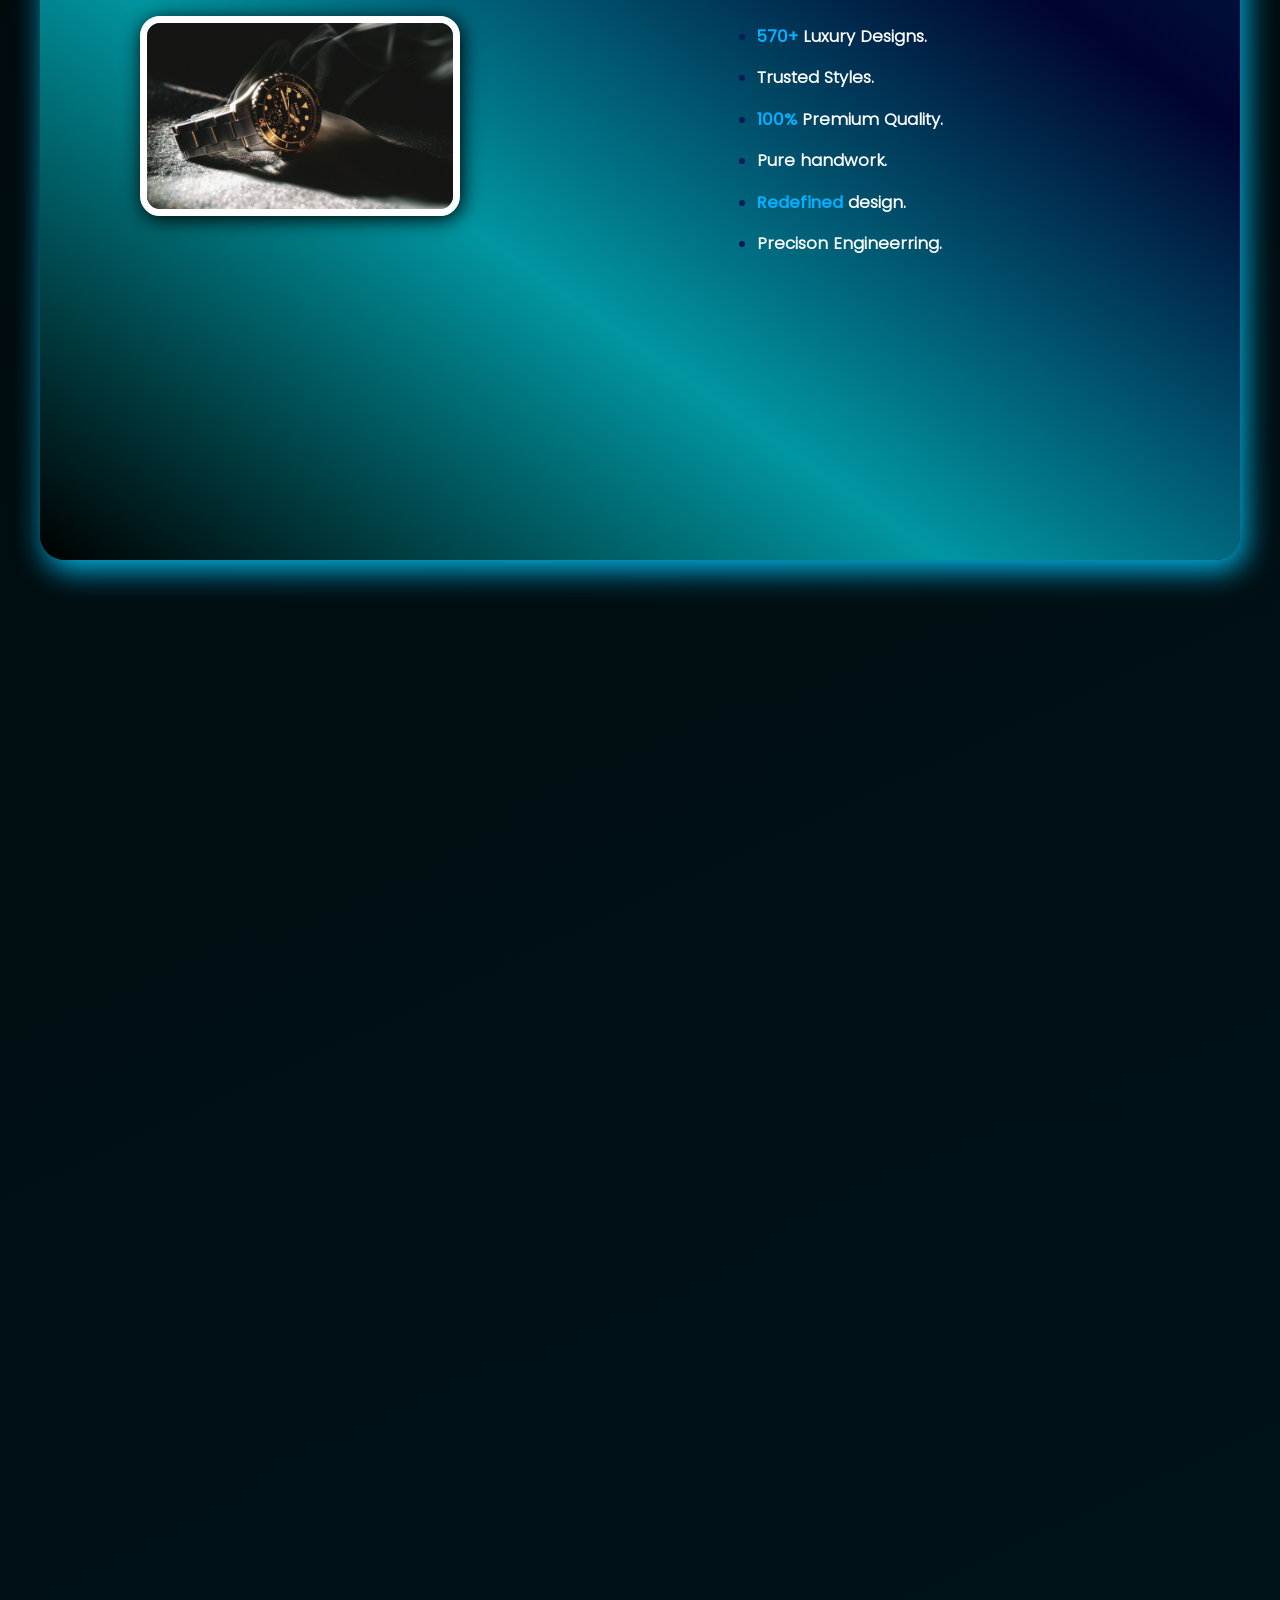
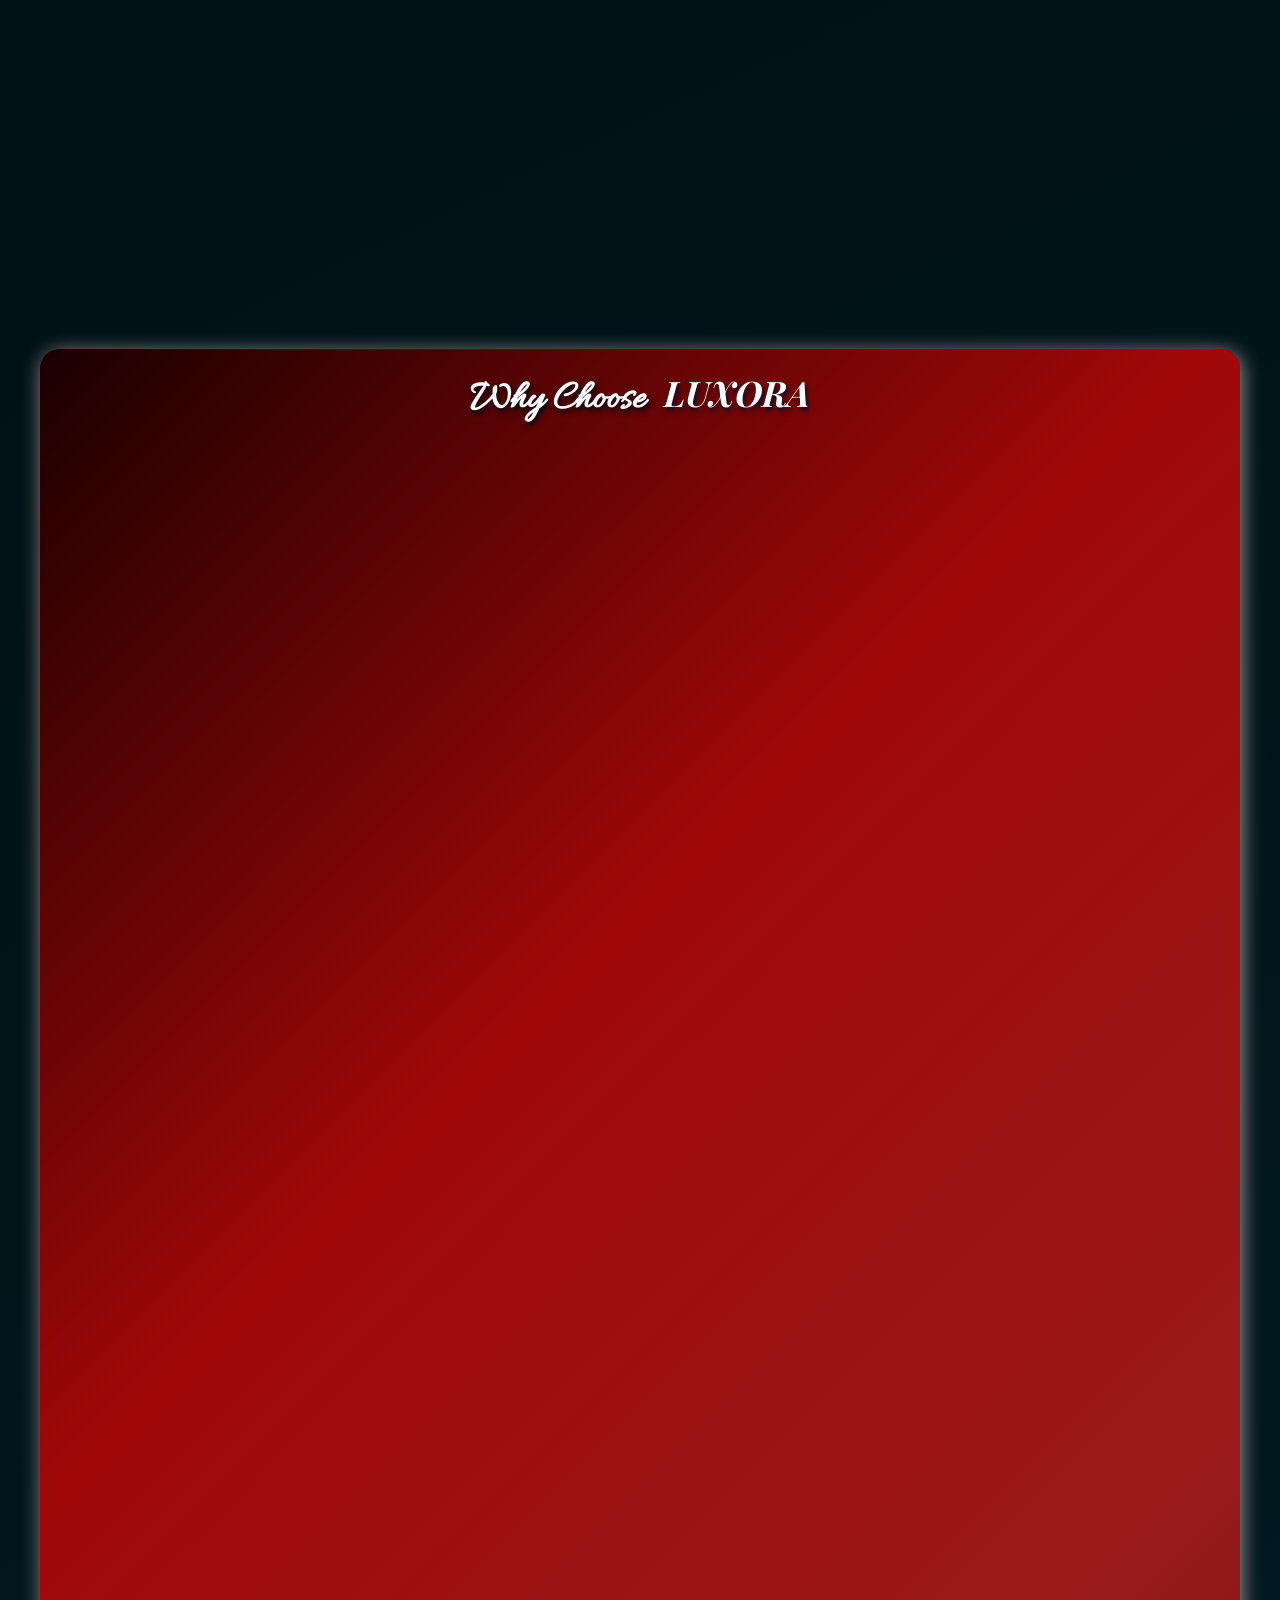
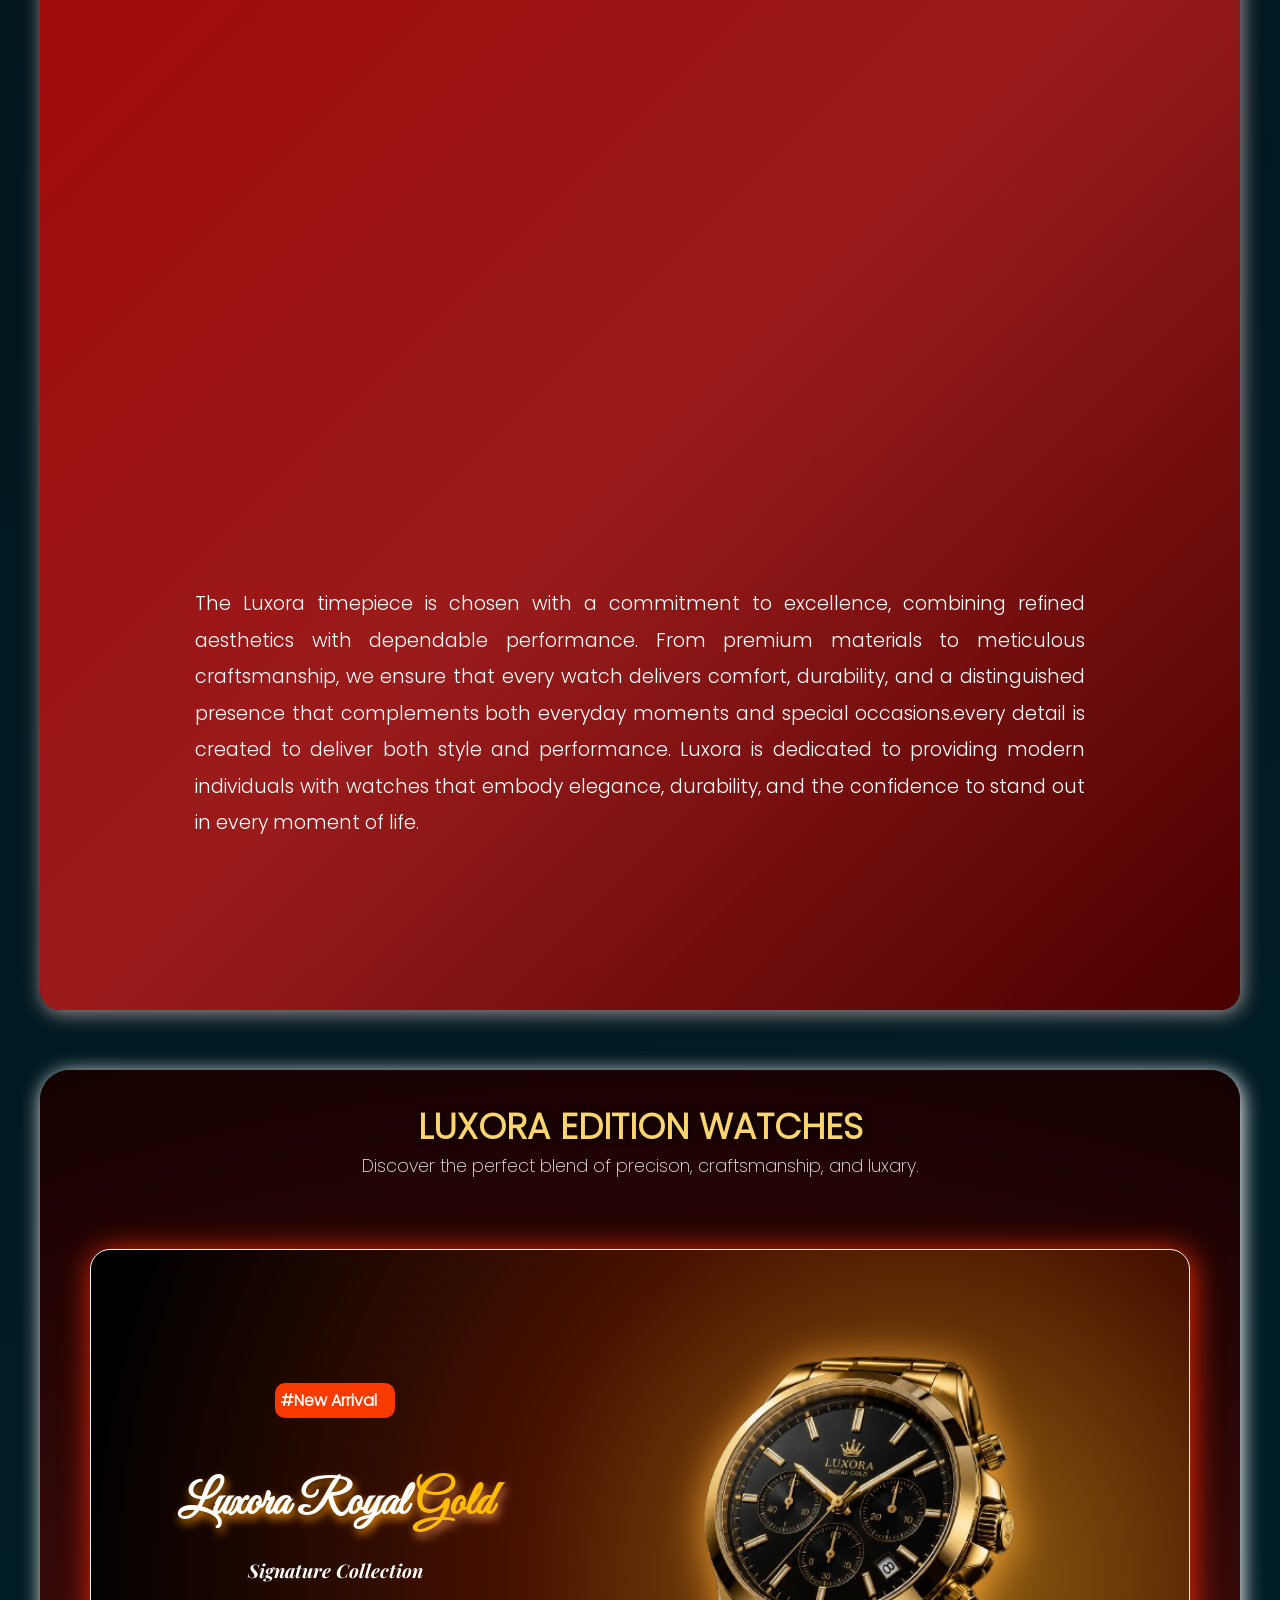
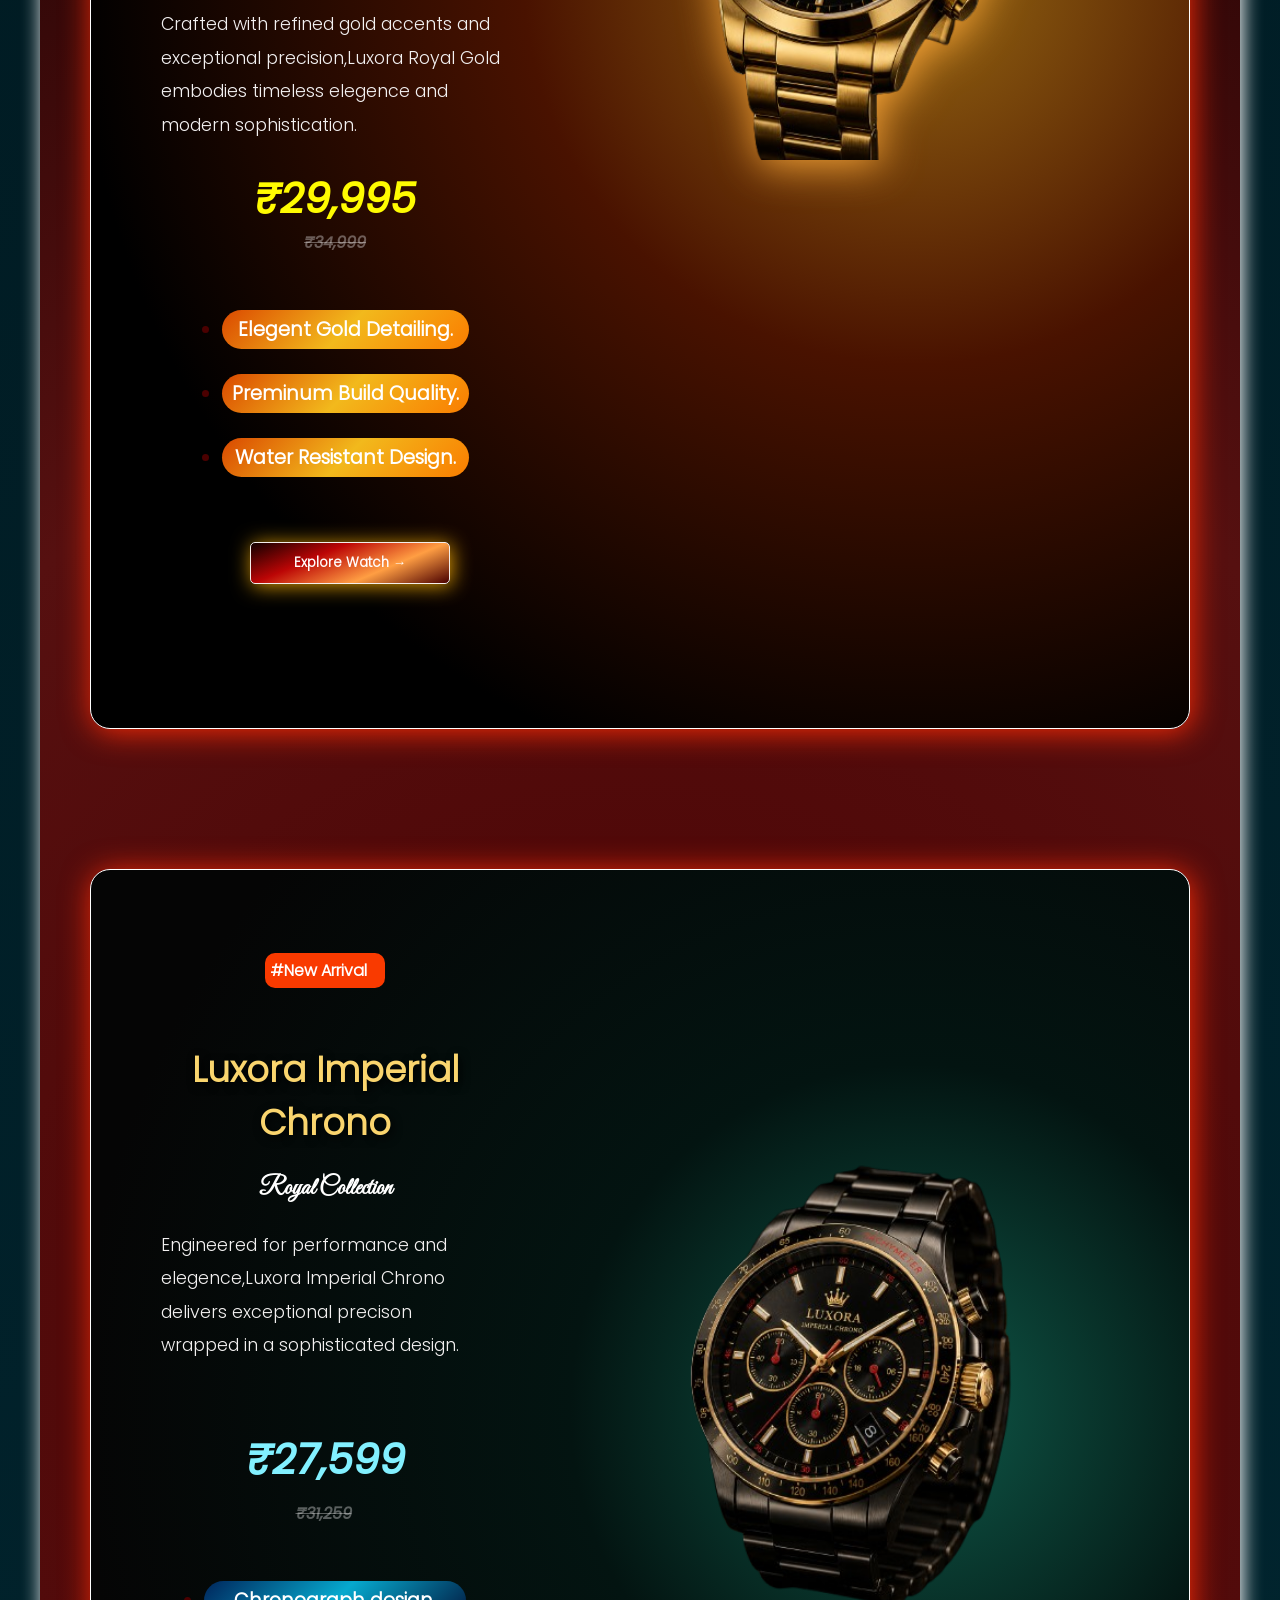
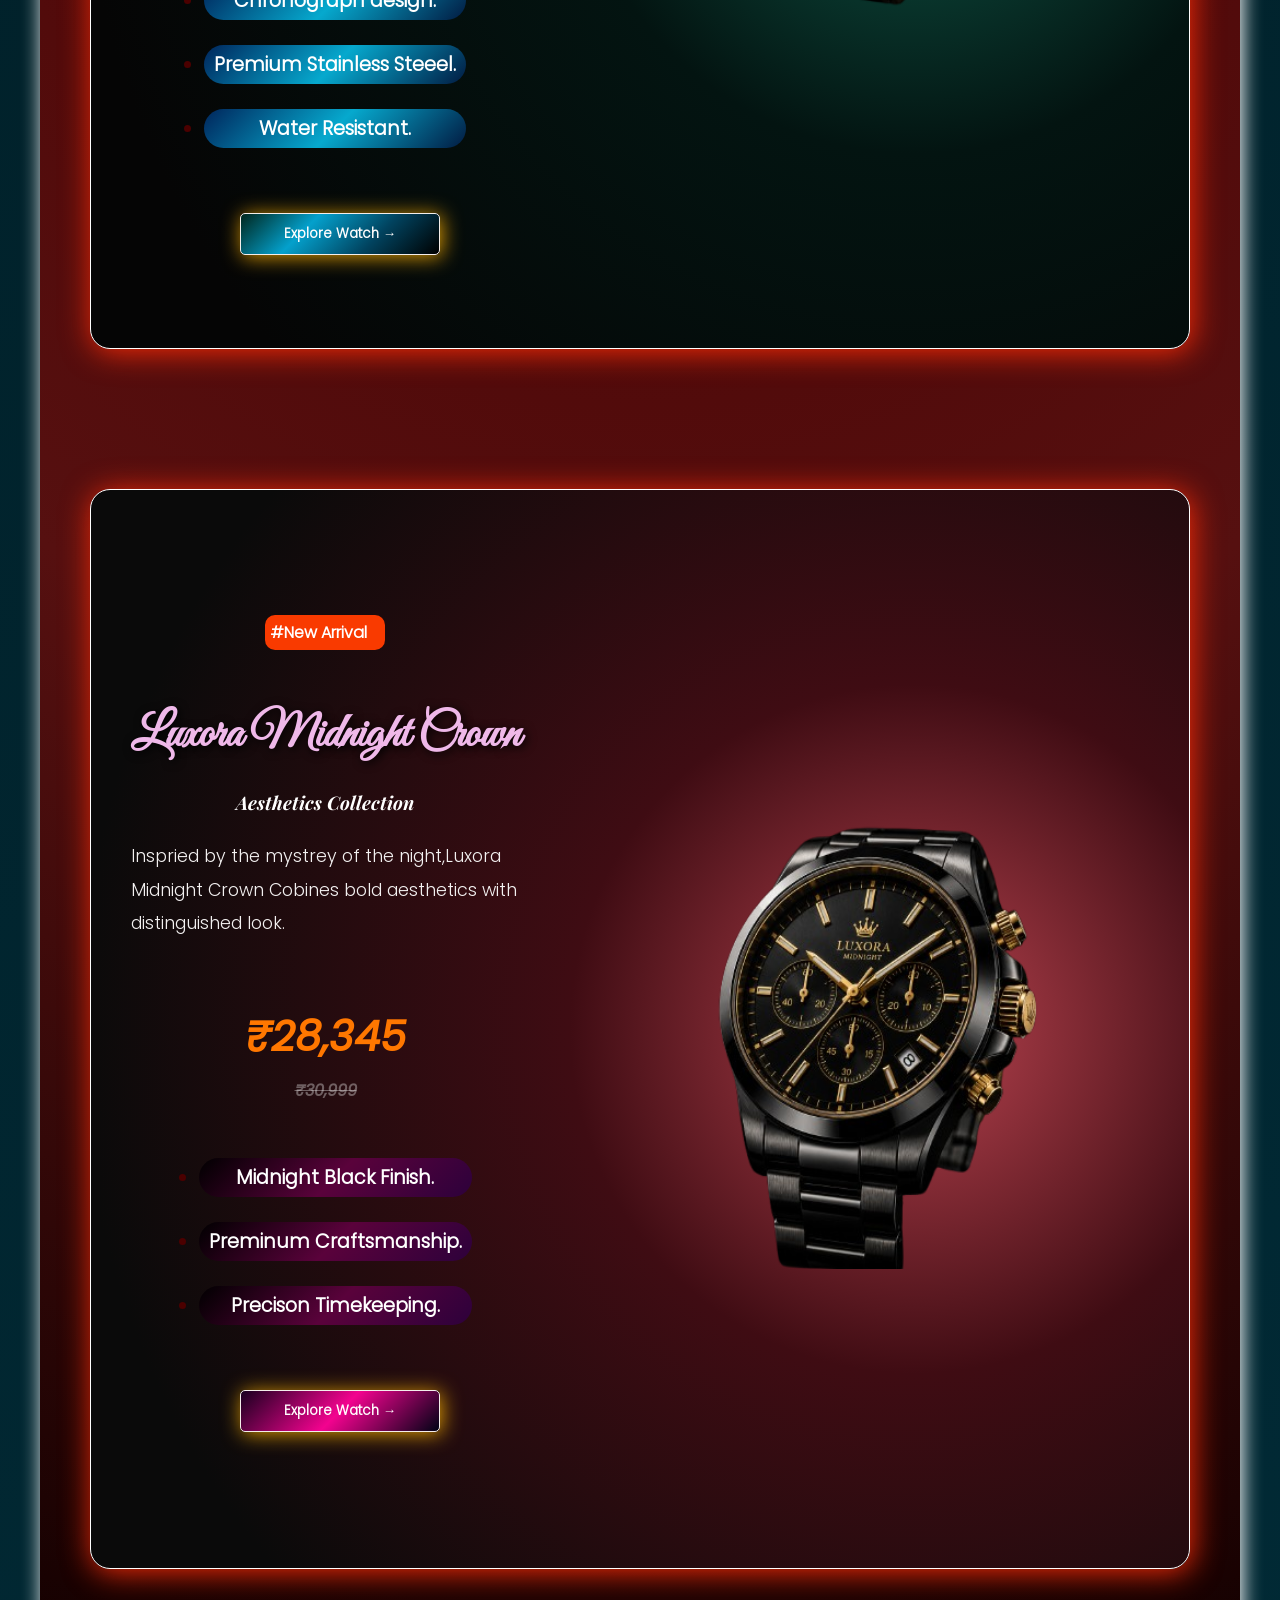
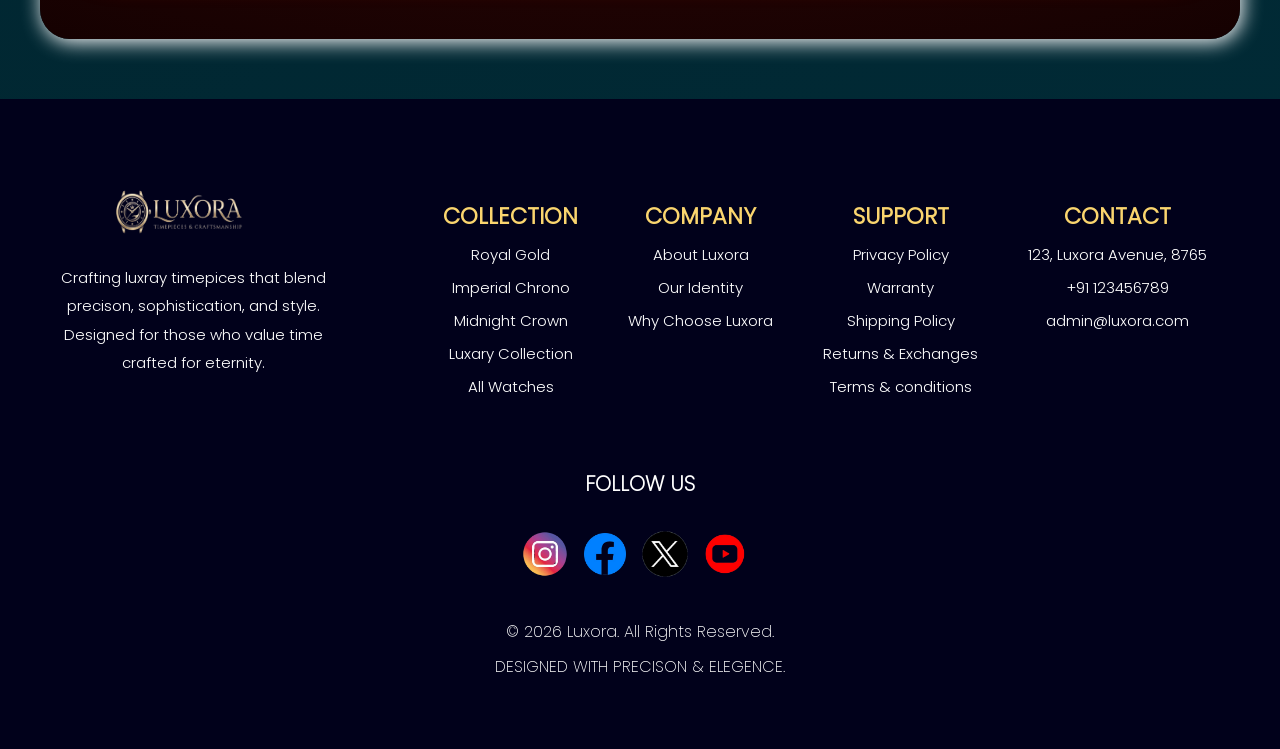
==== commit 59c8fb97: "products responsive done" ====
--- a/index.html
+++ b/index.html
@@ -94,7 +94,7 @@
     </div>
 
 
-    <div class="center"></div>
+ 
     <main class="cardContainer">
         <div class="cardsList">
             <div class="card fade-up" id="rolex" data-id="12">
--- a/style.css
+++ b/style.css
@@ -22,14 +22,17 @@
     font-family: 'Playfairs-MediumItalic';
     src: url(./fonts/PlayfairDisplay-MediumItalic.ttf)
 }
+
 @font-face {
     font-family: 'Playwrite-ExtraLight';
     src: url(./fonts/PlaywriteIE-ExtraLight.ttf)
 }
+
 @font-face {
     font-family: 'Playwrite-Light';
     src: url(./fonts/PlaywriteIE-Light.ttf)
 }
+
 @font-face {
     font-family: 'Playwrite-Thin';
     src: url(./fonts/PlaywriteIE-Thin.ttf)
@@ -101,21 +104,25 @@
     font-family: 'TrioKannada-Italic';
     src: url(./fonts/TiroKannada-Italic.ttf);
 }
+
 @font-face {
 
     font-family: 'TrioKannada-Regular';
     src: url(./fonts/TiroKannada-Regular.ttf);
 }
+
 @font-face {
 
     font-family: 'Playwrite-varaible';
     src: url(./fonts/PlaywriteIE-VariableFont_wght.ttf);
 }
+
 @font-face {
 
     font-family: 'PoppinsMedium';
     src: url(./fonts/Poppins-Medium.ttf);
 }
+
 @font-face {
 
     font-family: '';
@@ -473,26 +480,30 @@
 }
 
 @keyframes bgFade {
-   0%{
-    background-position: 100% 50%;
-   }
-   25%{
-    background-position: 50% 100%;
-   }
-   50%{
-    background-position: 150% 50%;
-
-
-   }
-   75%{
-    background-position: 50% 0%;
-   }
-   100%{
-    background-position: 0% 50%;
-   }
-
-
-       
+    0% {
+        background-position: 100% 50%;
+    }
+
+    25% {
+        background-position: 50% 100%;
+    }
+
+    50% {
+        background-position: 150% 50%;
+
+
+    }
+
+    75% {
+        background-position: 50% 0%;
+    }
+
+    100% {
+        background-position: 0% 50%;
+    }
+
+
+
 }
 
 
@@ -762,6 +773,7 @@
 }
 
 #viewAllBtn {
+    
     padding: 10px 25px;
     border-radius: 10px;
     border: none;
@@ -2015,13 +2027,13 @@
 
 
 
-.fadeLeft{
+.fadeLeft {
     opacity: 0;
     transform: translateX(20px);
     transition: all 1s ease
-
-}
-.fadeLeft.showLeft{
+}
+
+.fadeLeft.showLeft {
     opacity: 1;
     transform: translateY(0);
 }
@@ -2049,7 +2061,7 @@
     /* border: 2px solid #c2a6e4de; */
     margin-top: 10px;
     max-width: 320px;
-    background: linear-gradient(135deg,#66a7e8,#010d27,#094454,#b1d4f8);
+    background: linear-gradient(135deg, #66a7e8, #010d27, #094454, #b1d4f8);
 
 
     /* background-color: #ffd700; */
@@ -2083,18 +2095,20 @@
     /* flex-direction: column; */
 }
 
-.itemBox p{
-   font-family: 'Poppins';
-   font-size: 1rem;
-}
-.goldTxt{
+.itemBox p {
+    font-family: 'Poppins';
+    font-size: 1rem;
+}
+
+.goldTxt {
     color: #fff5d4;
-   
+
     font-size: 1.2rem;
-   
+
     font-family: 'GreatVibes';
     font-weight: bold;
 }
+
 .itemBox:hover {
     /* background:linear-gradient(135deg,#00447b,#001925,#021824); */
     background: linear-gradient(135deg, #13a1ab, #010241, #0384bb, #000b15);
@@ -2127,15 +2141,13 @@
 @media (max-width:568px) {
 
     .container {
-        /* width: 100%;
-        max-width: 475px; */
-
-           background: linear-gradient(92deg, rgba(0 0 0,0.89), #0000005e, rgb(0 0 0)), url("./assets/Luxora_Banners.webp");
+
+        background: linear-gradient(92deg, rgba(0 0 0, 0.89), #0000005e, rgb(0 0 0)), url("./assets/Luxora_Banners.webp");
         background-position: 45% center;
         background-attachment: scroll;
         background-repeat: no-repeat;
-        background-size: 350%;
-        min-height: 100vh;
+        background-size: 450%;
+        min-height: 120vh;
     }
 
 
@@ -2180,7 +2192,7 @@
         padding-left: 10px;
     }
 
-    .searchLogo img{
+    .searchLogo img {
         height: 13px;
         width: 13px;
         position: absolute;
@@ -2276,17 +2288,14 @@
         height: 450px;
         margin: 50px auto;
         /* margin: 90px 0px 0px 30px; */
-        padding:60px 0px 0px 30px
-       
-
-
-    }
- 
+        padding: 60px 0px 0px 30px
+    }
+
 
     #bannerHead {
         font-size: 1.8rem;
         line-height: 1.4;
-      
+
 
 
     }
@@ -2954,20 +2963,24 @@
         /* max-width: 300px; */
     }
 
-    #suggestions{
+    #suggestions {
         width: 100%;
-        max-width: 220px;
-        
-    }
-    .itemBox{
+        max-width: 200px;
+       position: absolute;
+       right: 90px;
+
+    }
+
+    .itemBox {
         gap: 3px;
     }
-    .itemBox p{
+
+    .itemBox p {
         font-size: 0.8rem;
     }
-    
-
-   
+
+
+
 
 
 
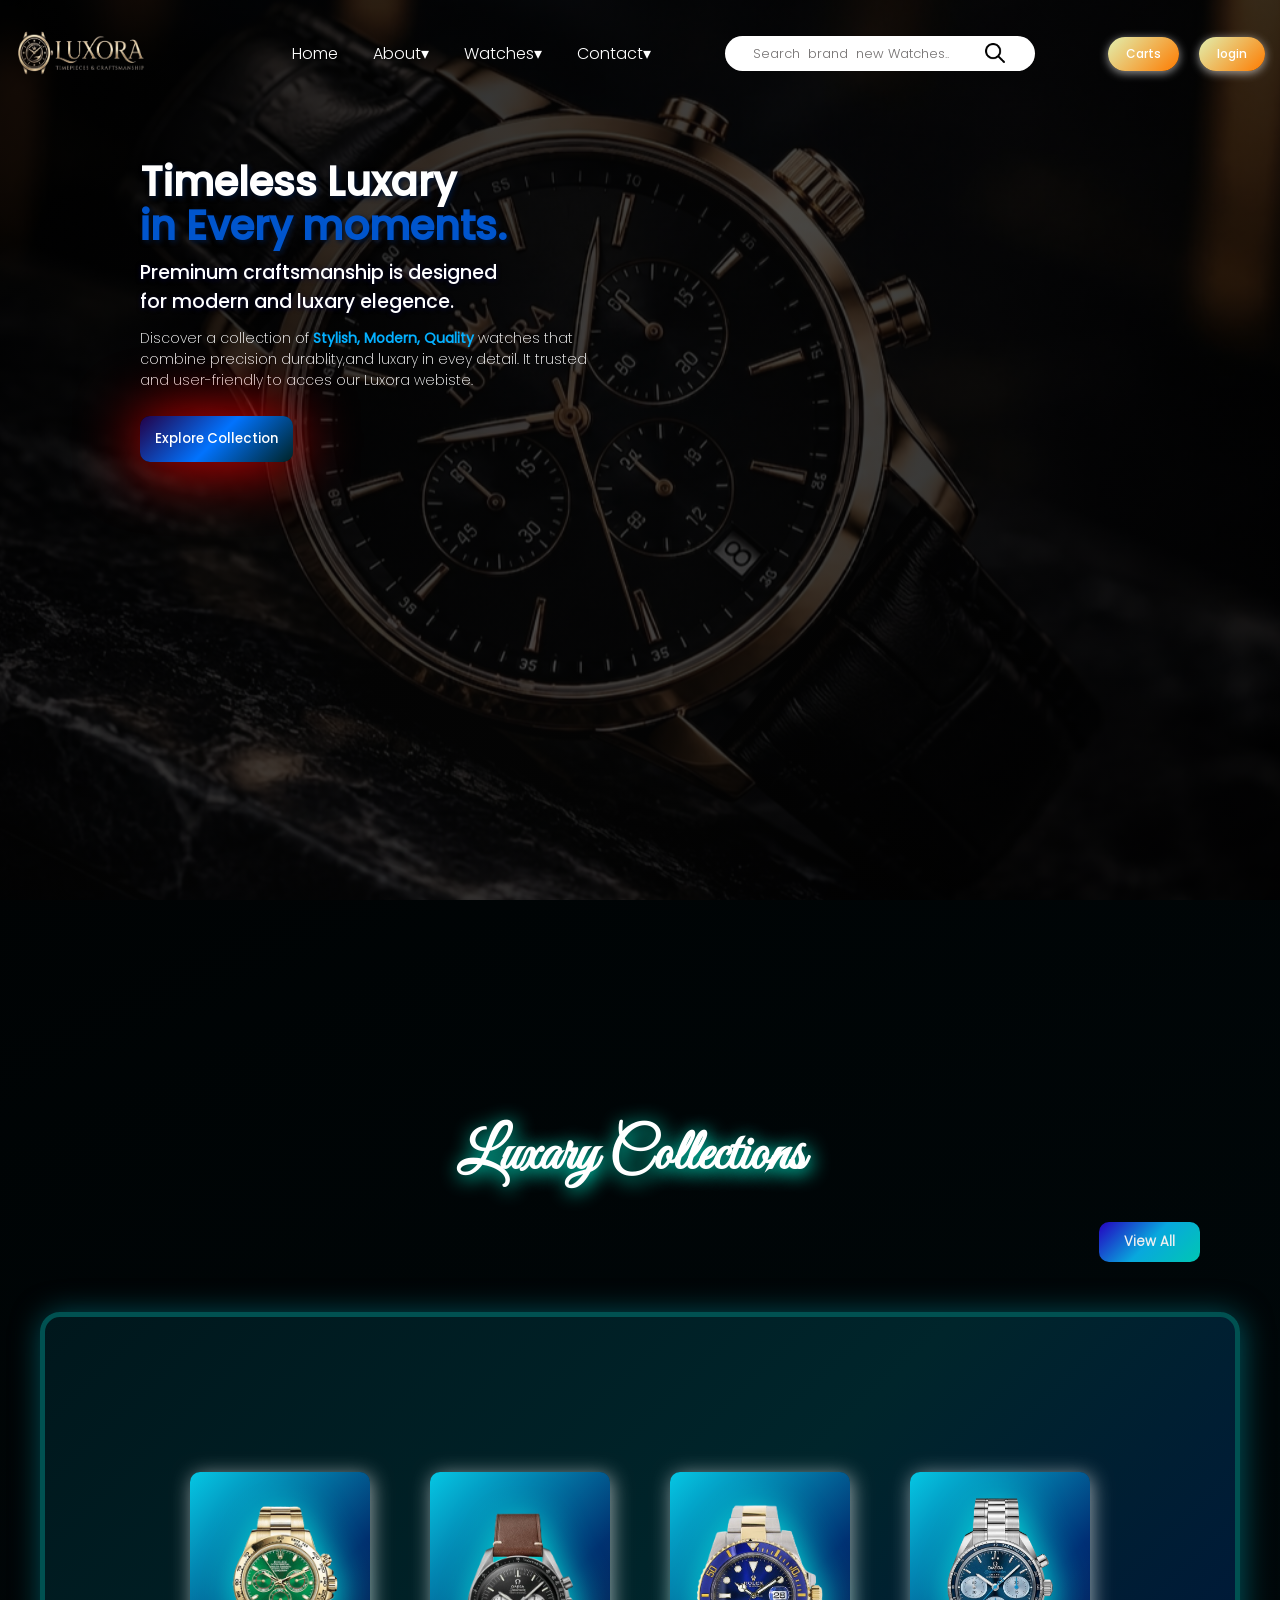
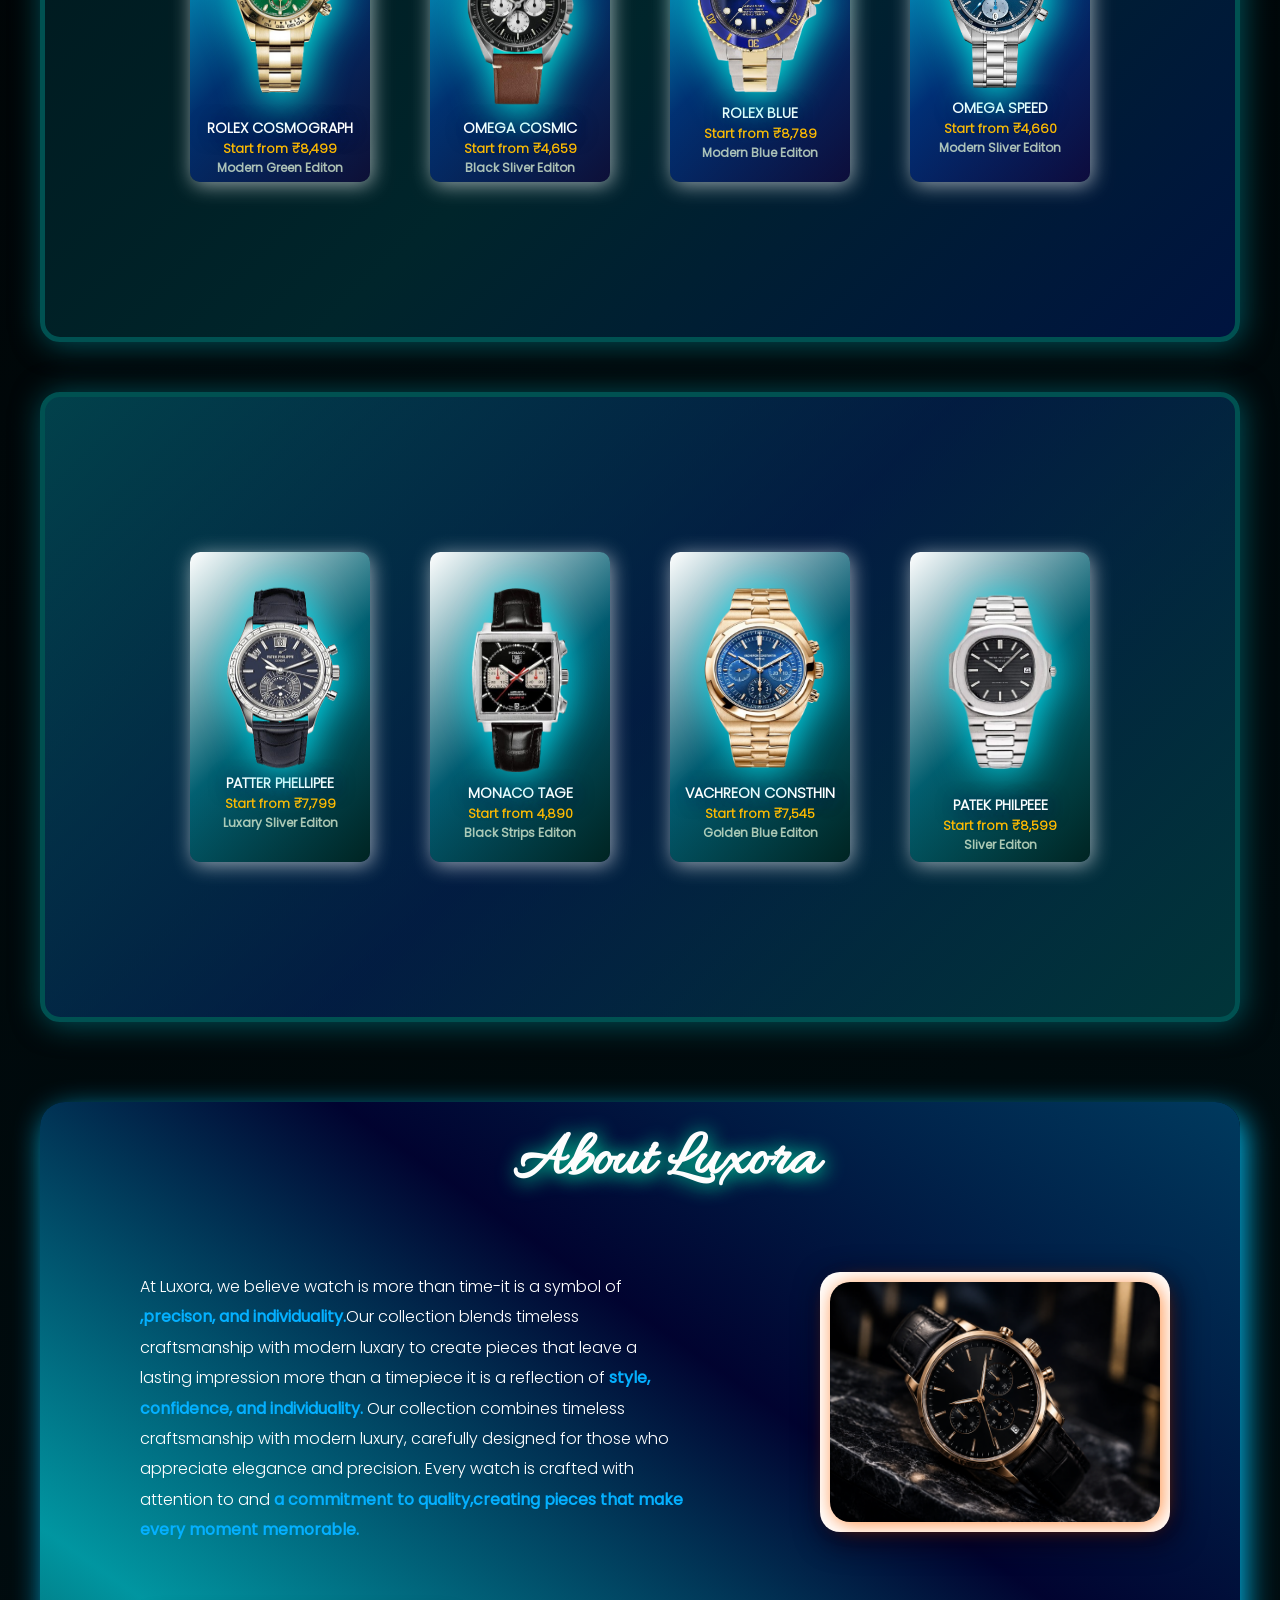
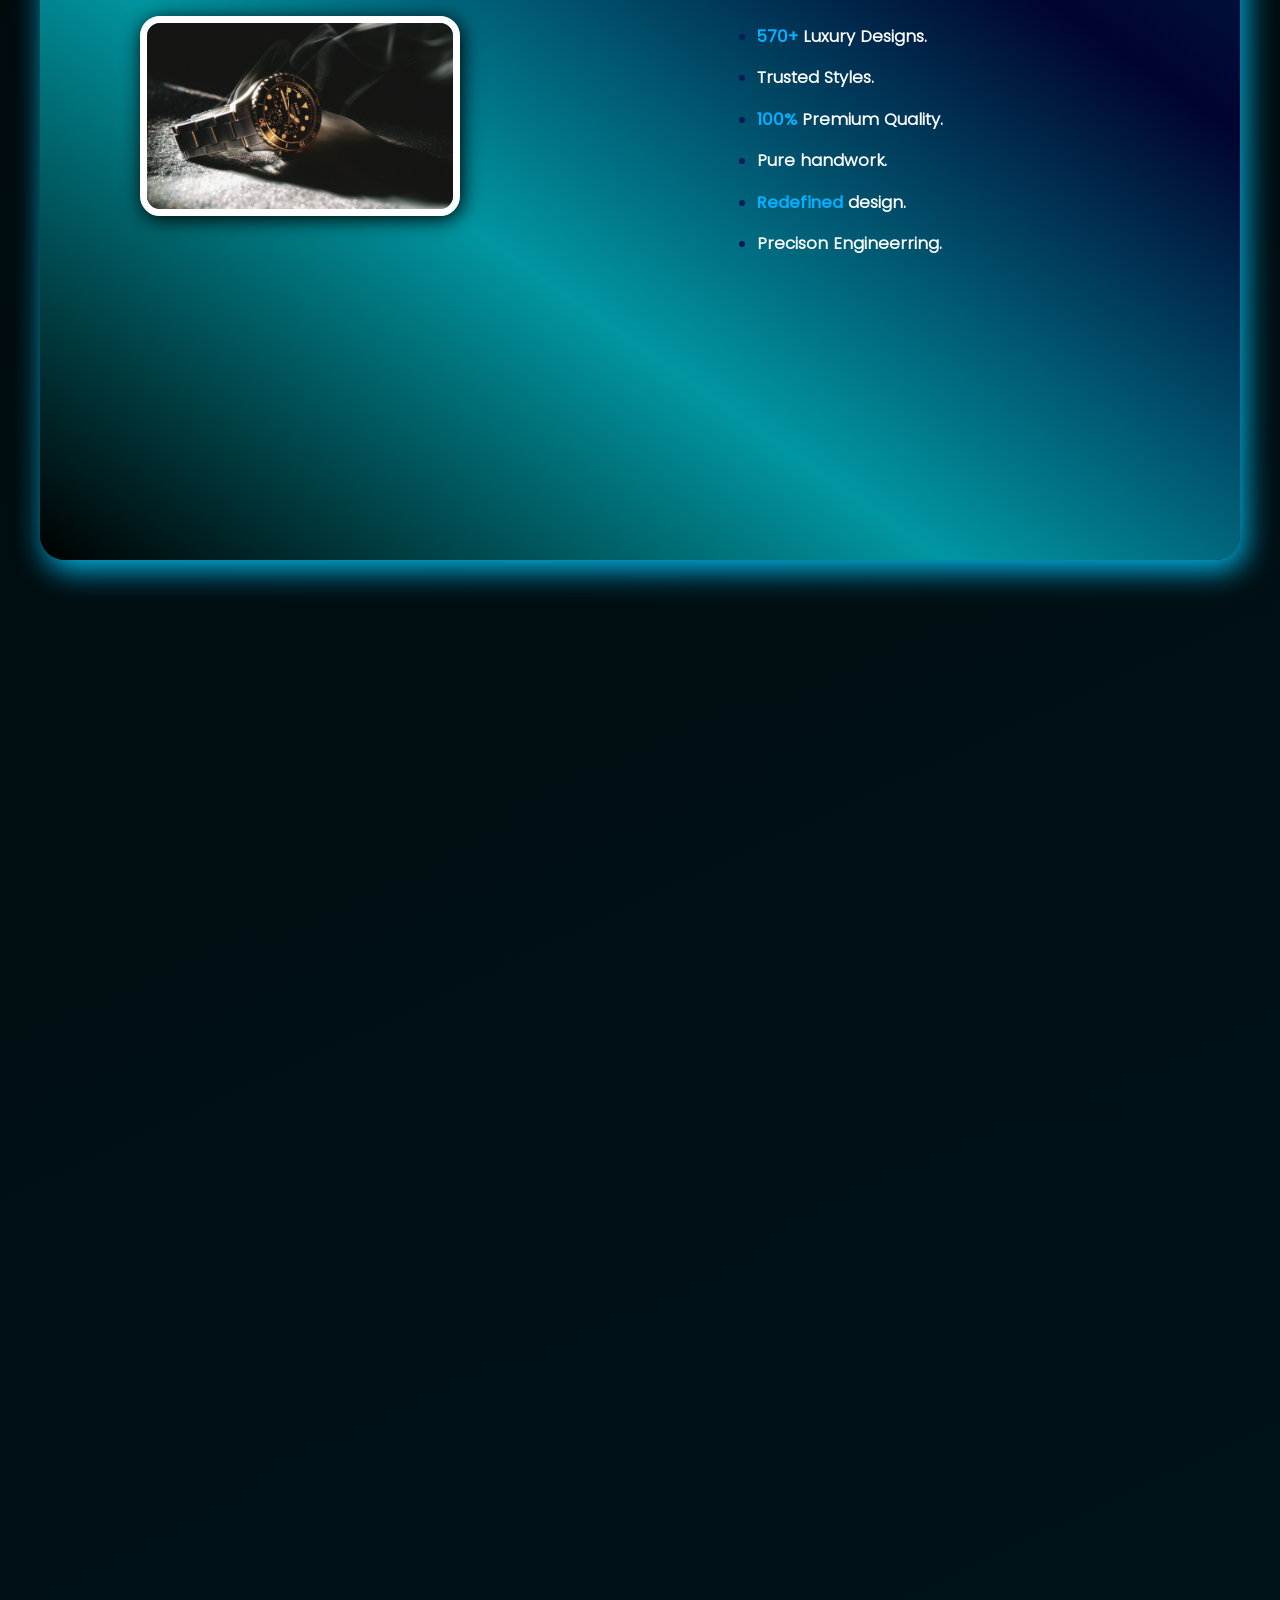
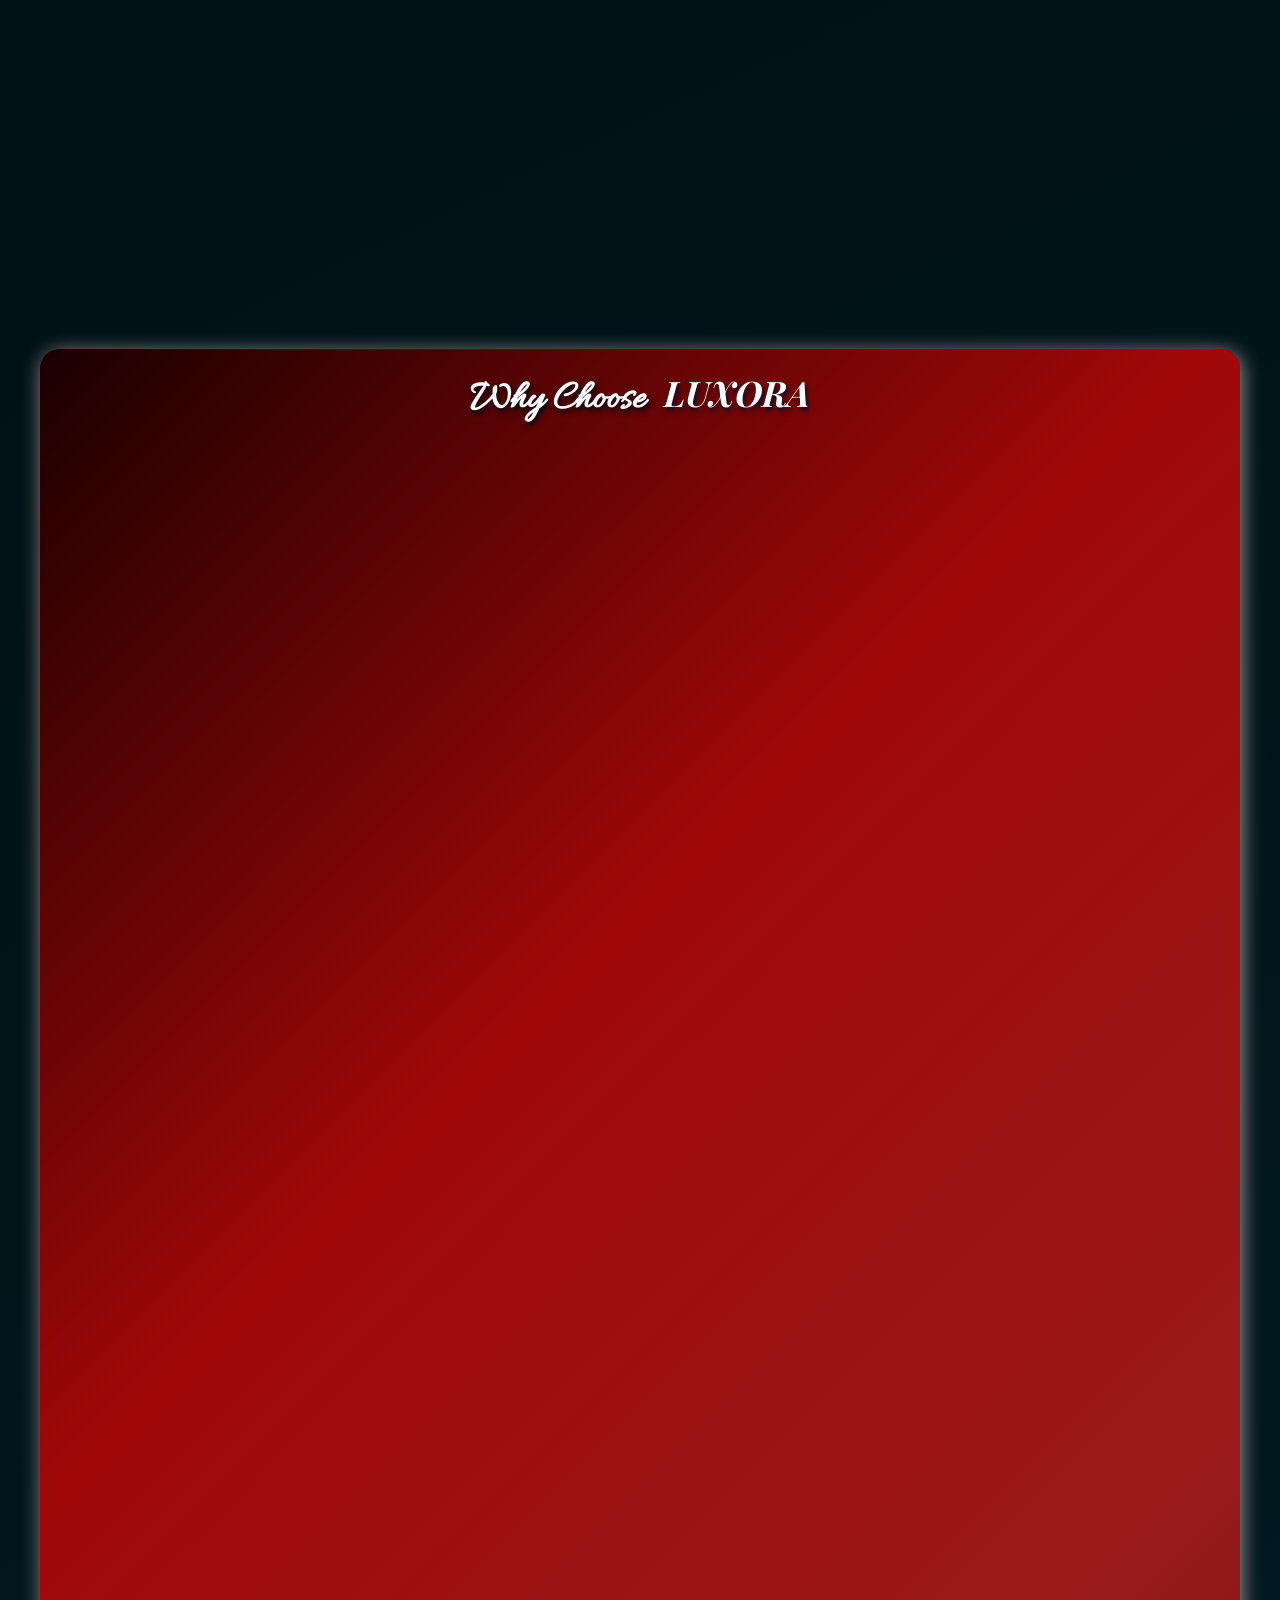
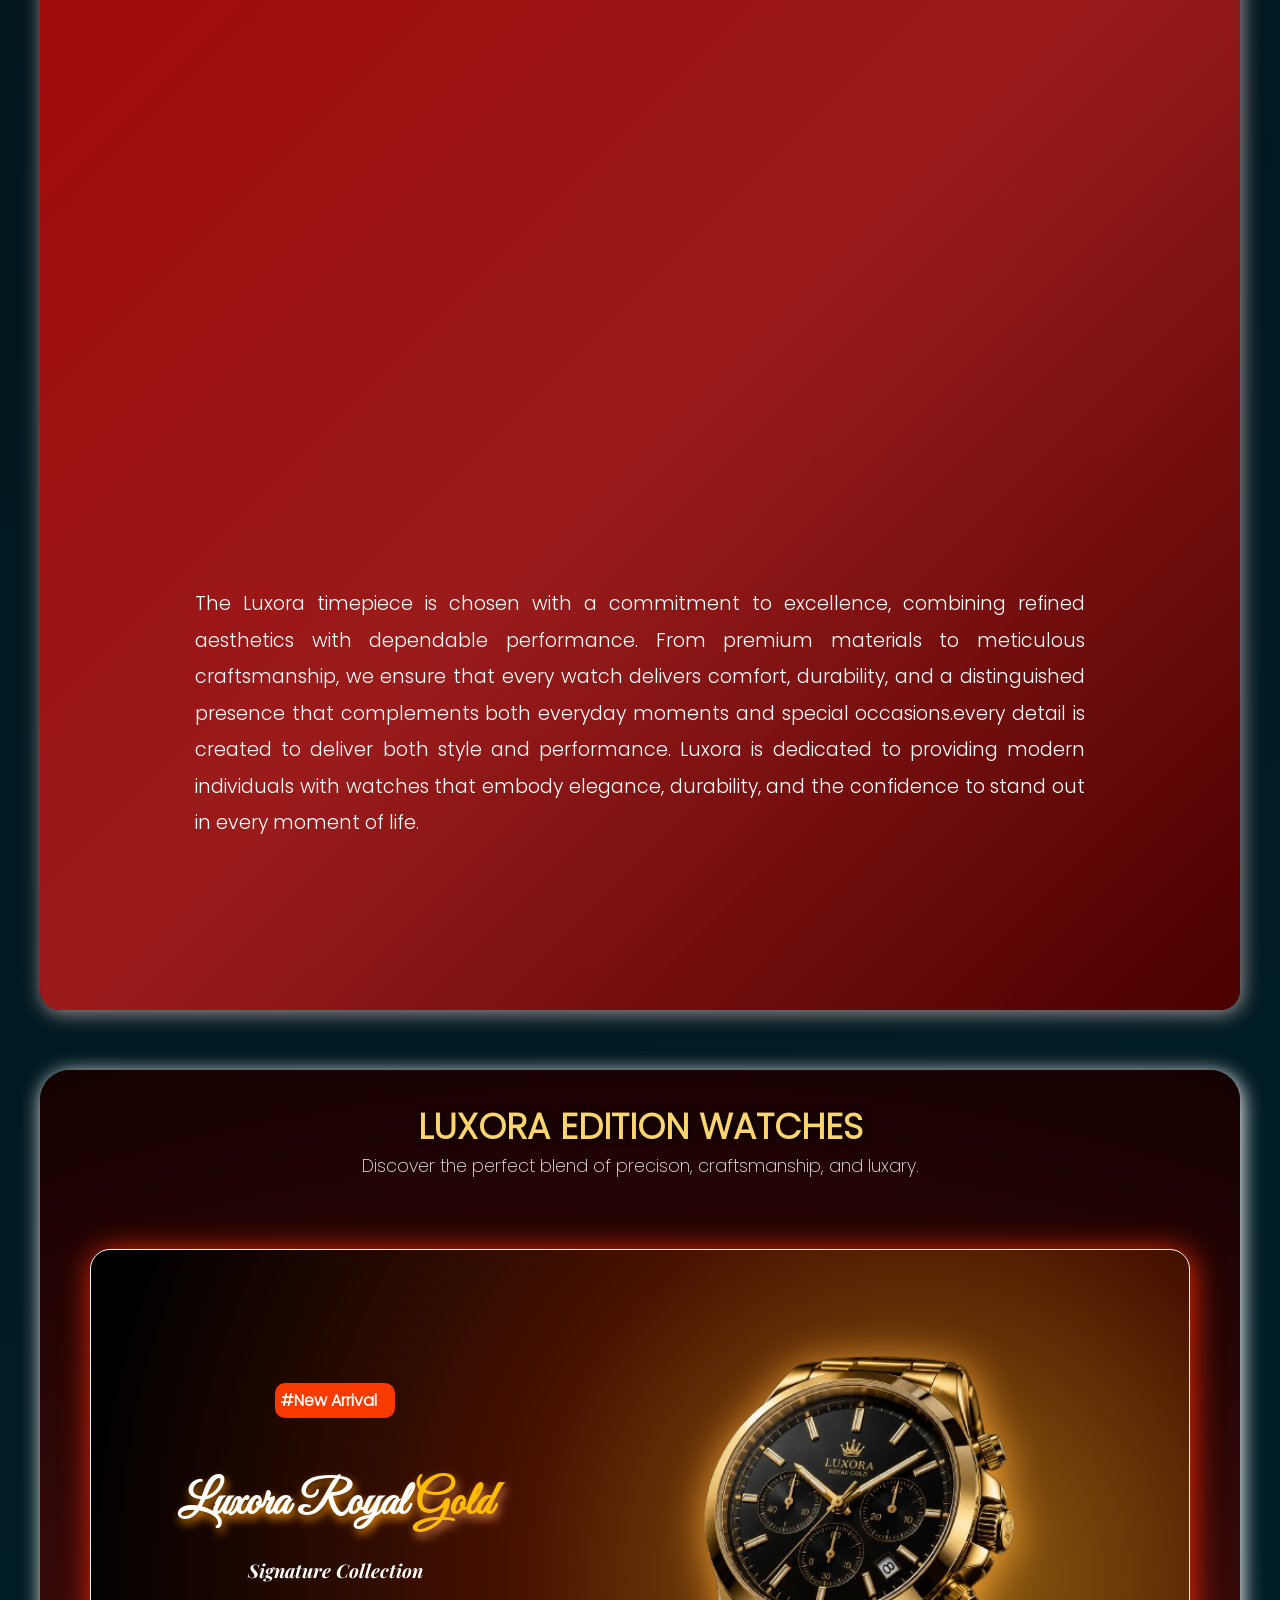
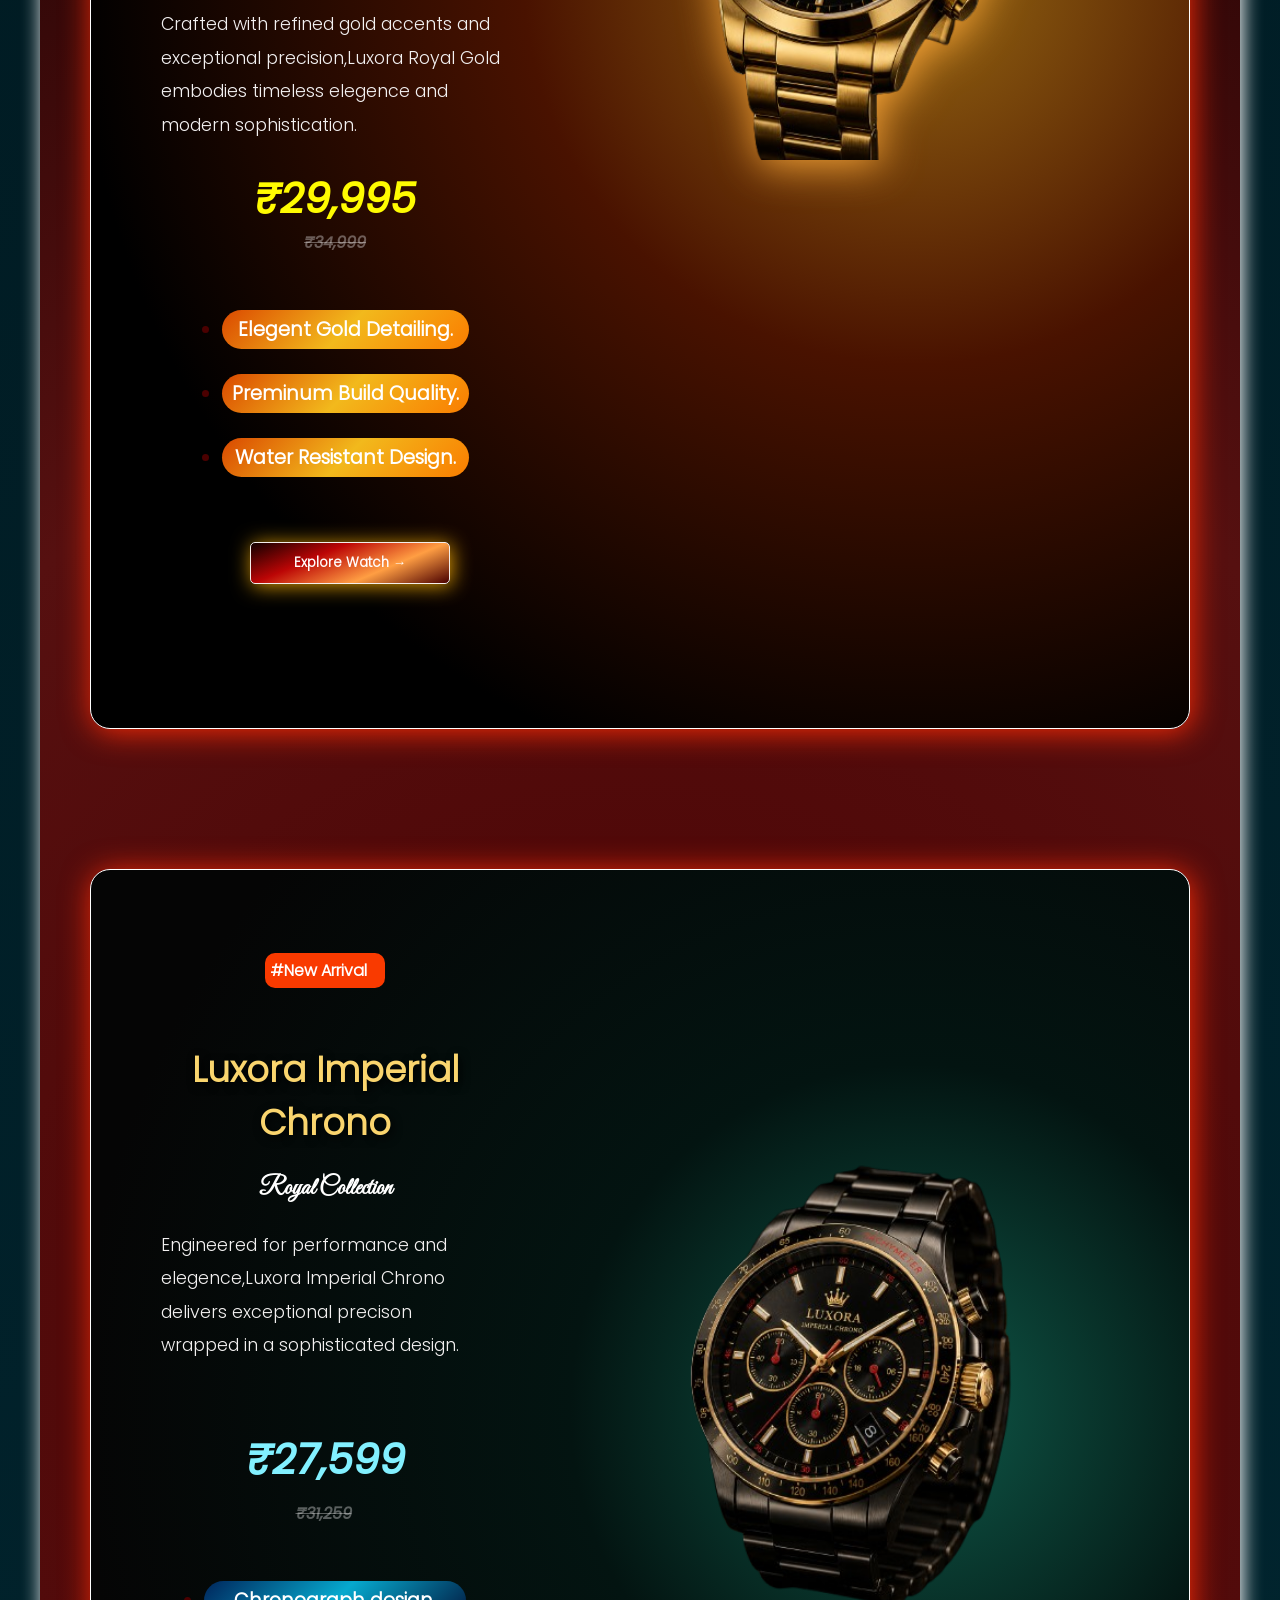
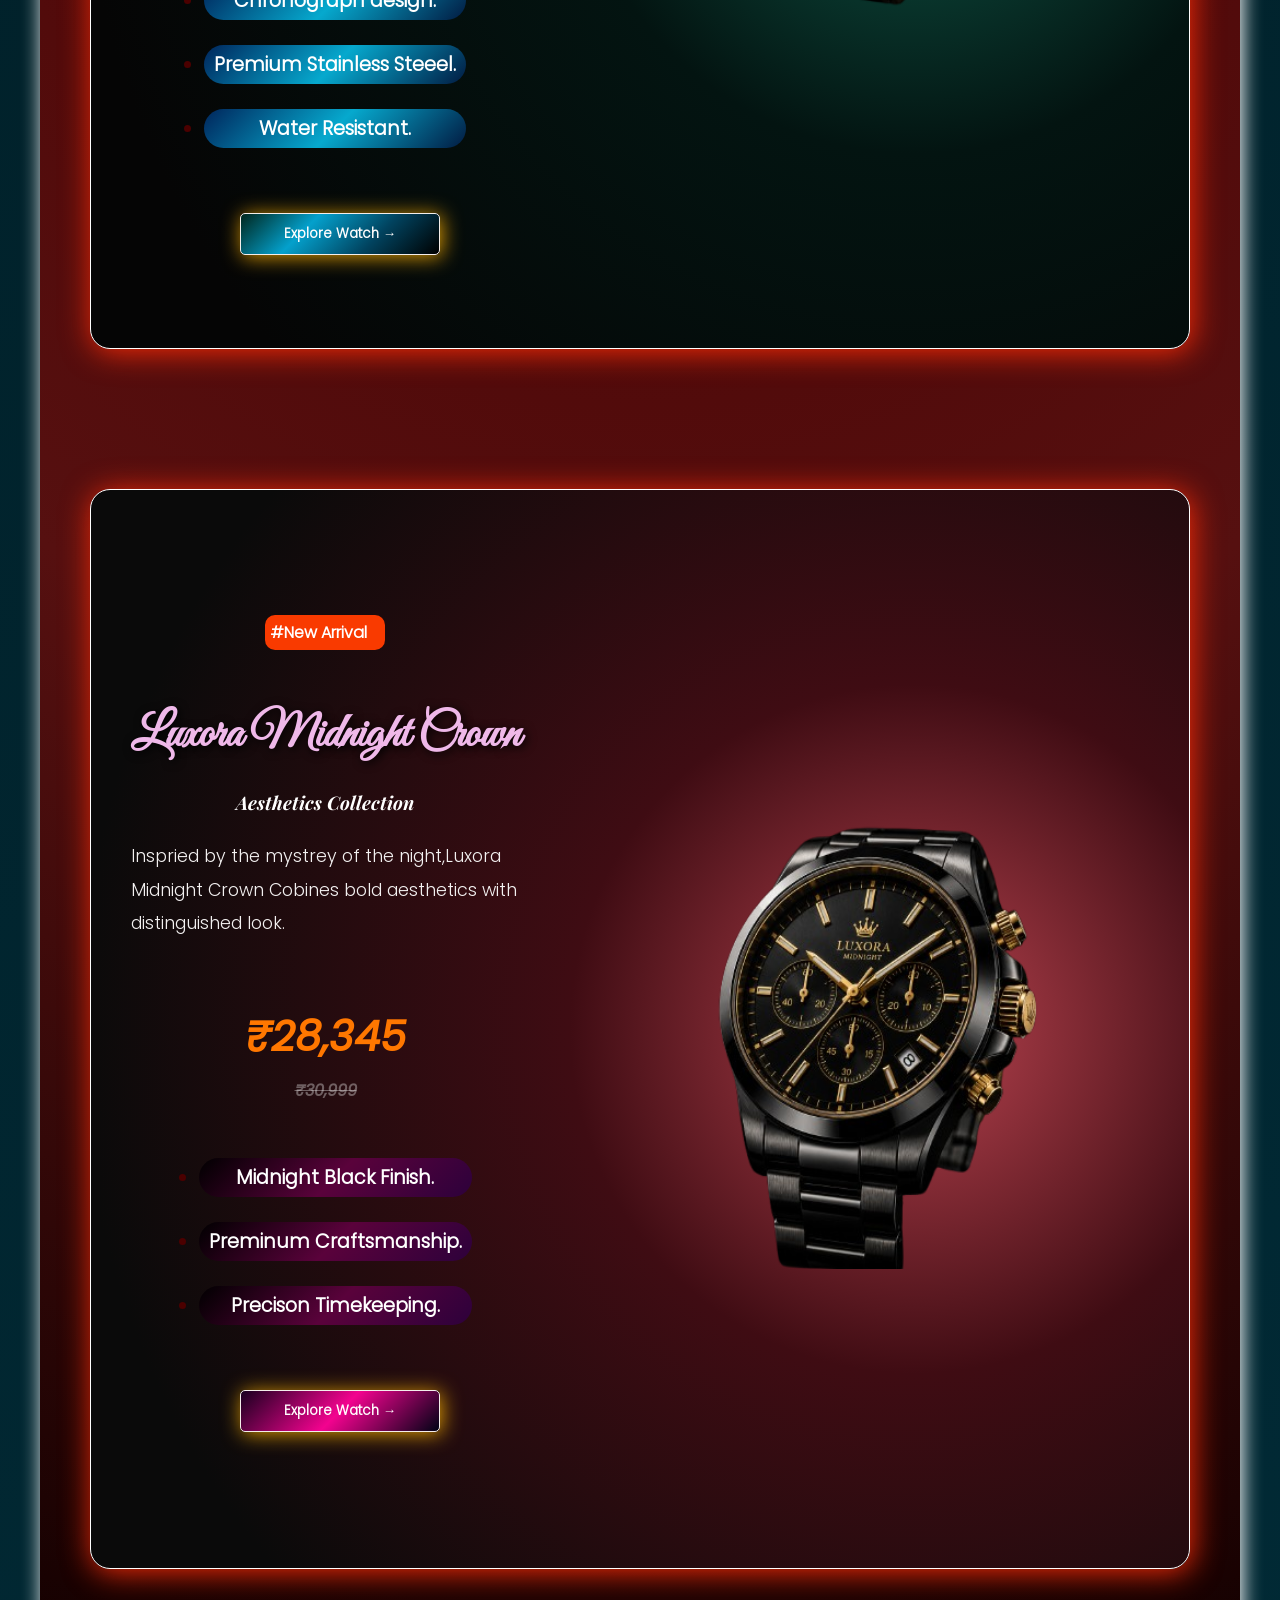
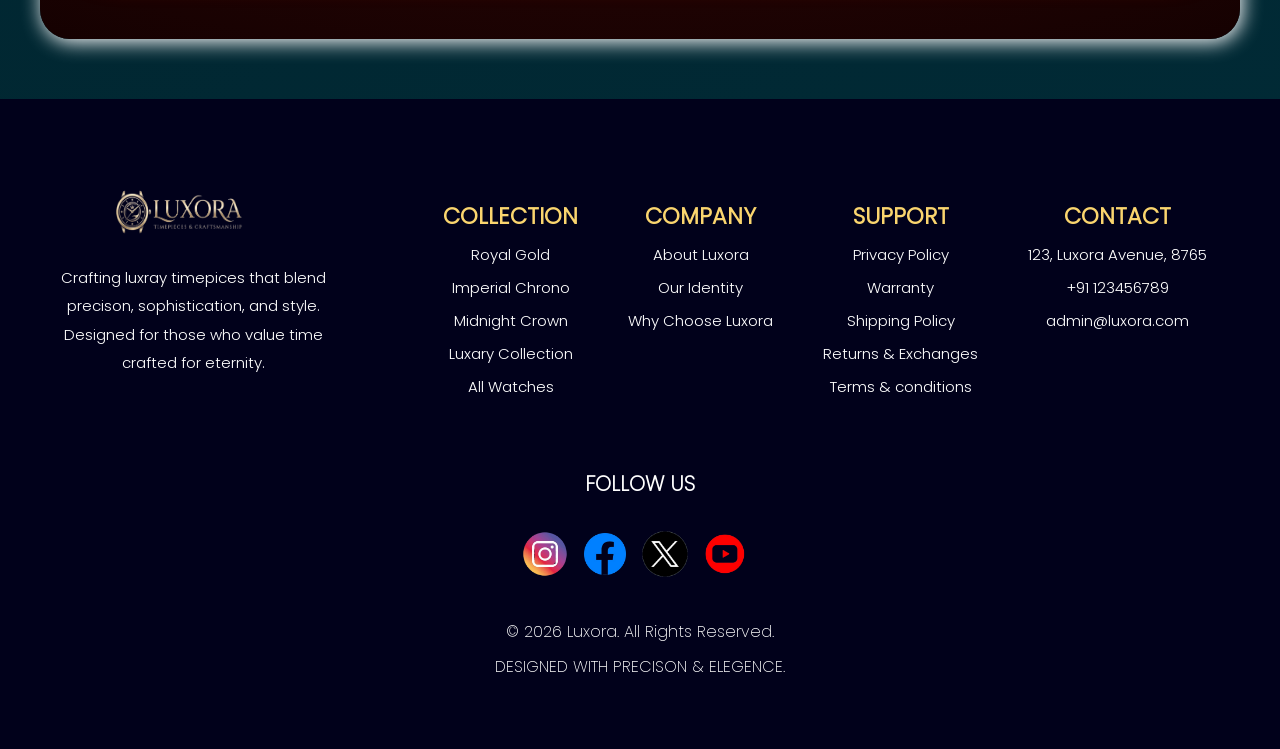
==== commit 057a0627: "All done" ====
--- a/index.html
+++ b/index.html
@@ -58,11 +58,12 @@
             </div>
 
             <div class="contLists">
-                <button id="loginBtn">
+             
+                <button id="carts">Carts</button>
+                   <button id="loginBtn">
                     <a href="./redirect-links/login.html"></a>login
                 </button>
-                <button id="carts">Carts</button>
-                <button id="more" onclick="darkMode()">More</button>
+                <!-- <button id="more" onclick="darkMode()">More</button> -->
             </div>
         </nav>
         <img src="./carts/cart.html" alt="">
--- a/style.css
+++ b/style.css
@@ -2263,7 +2263,7 @@
         gap: 8px;
         position: absolute;
         top: 75px;
-        left: 48%;
+        left: 50%;
 
 
 
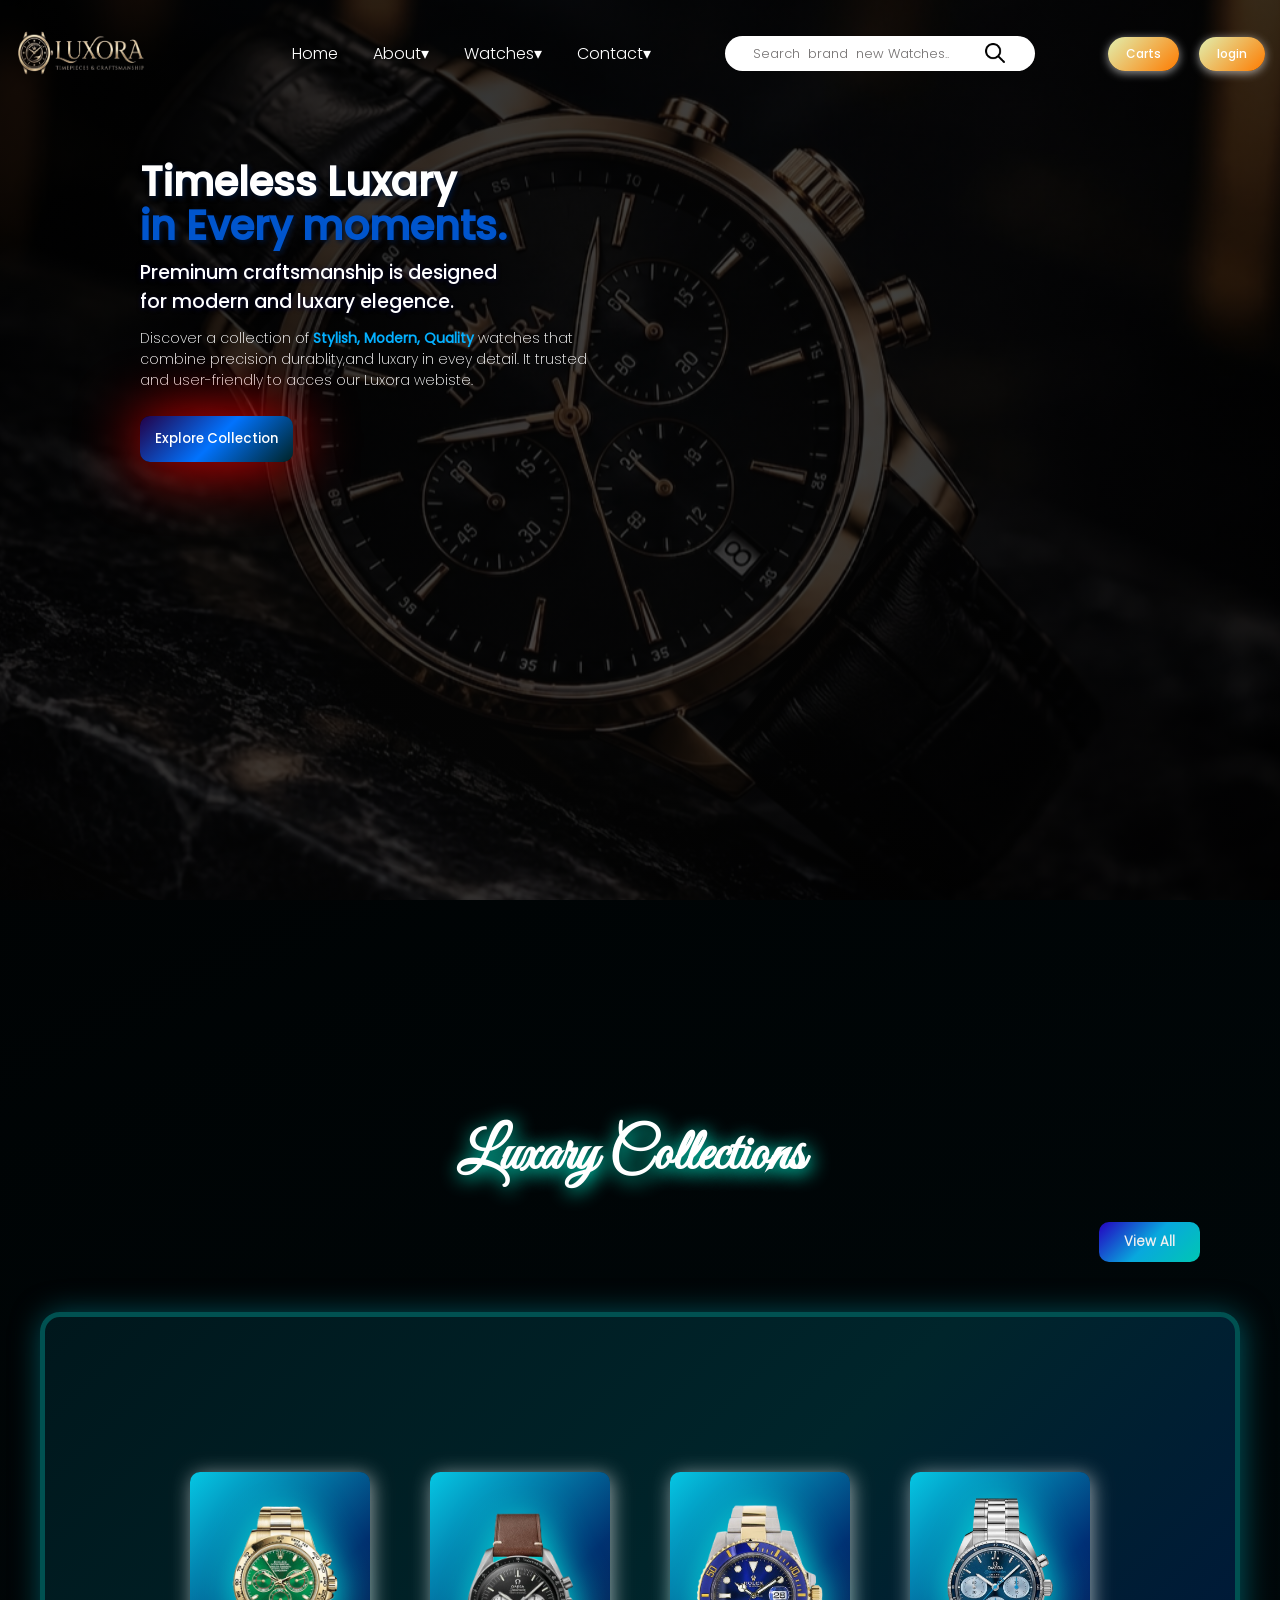
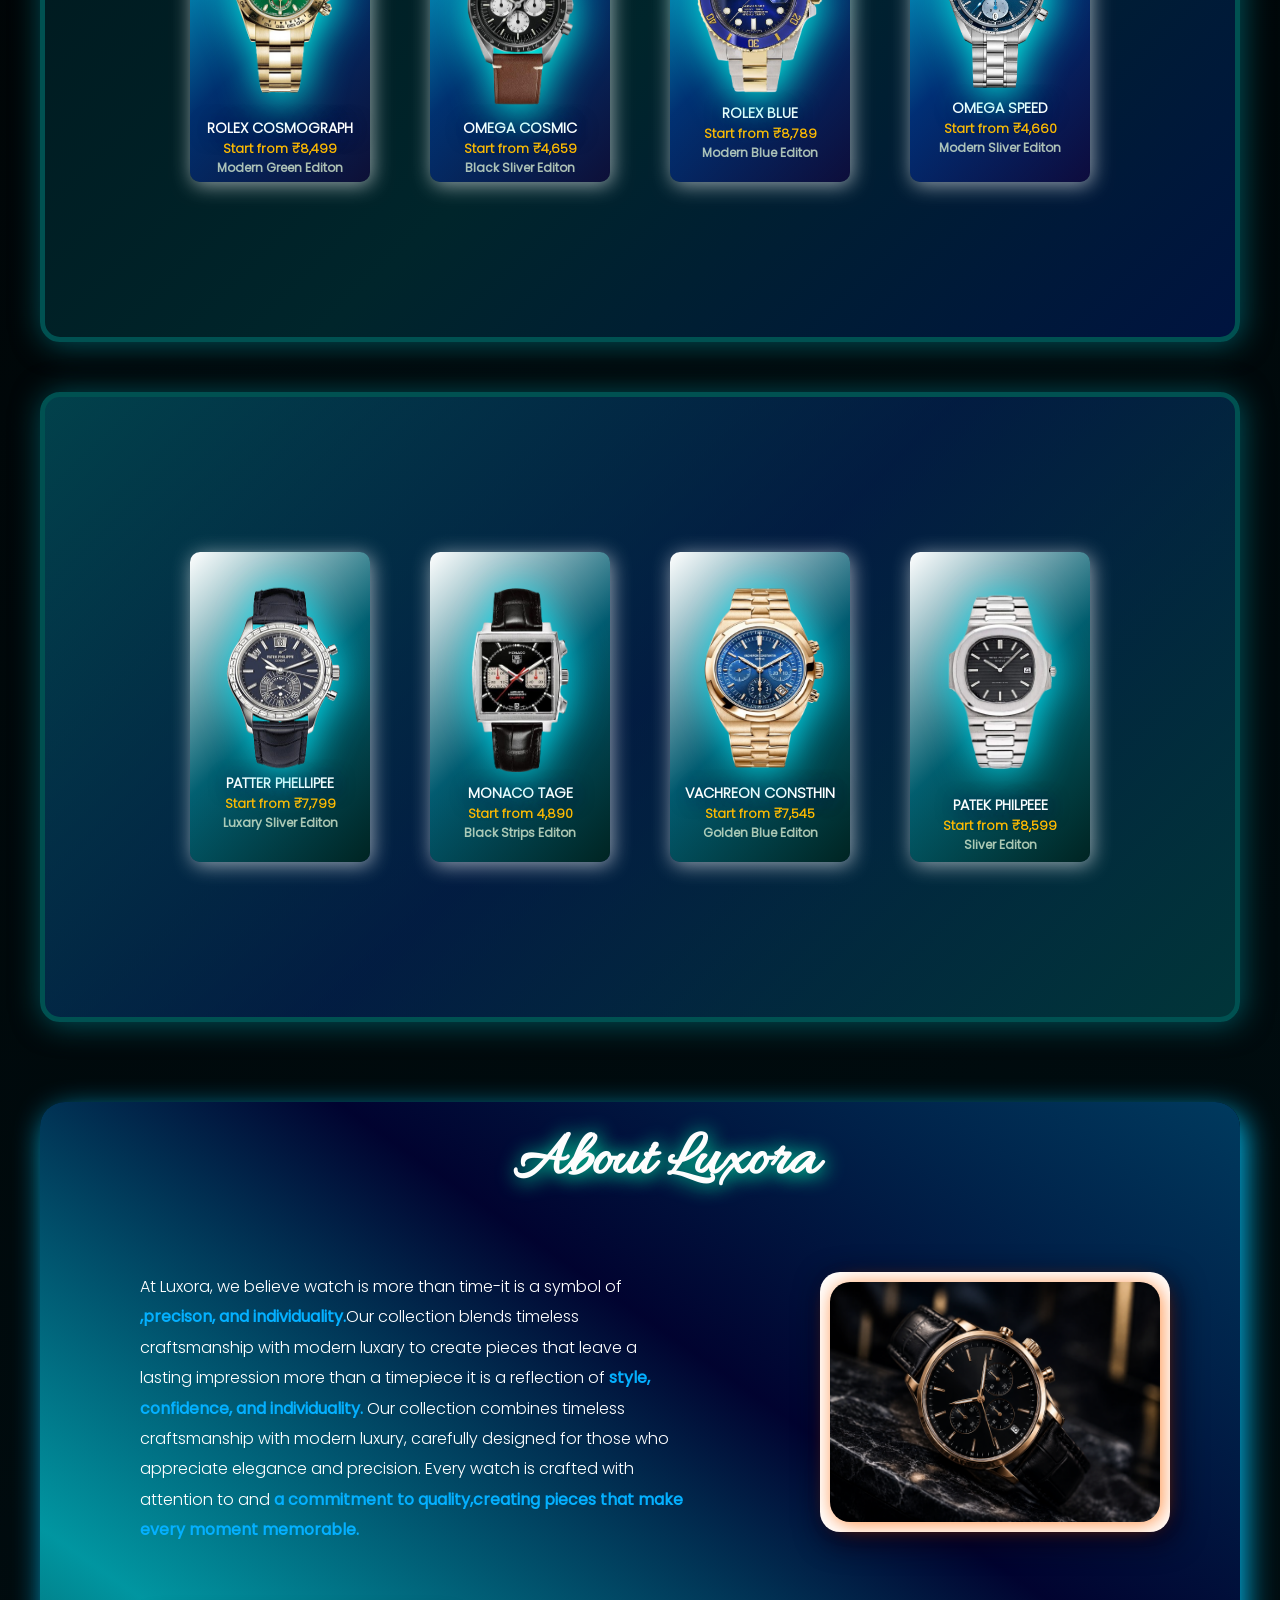
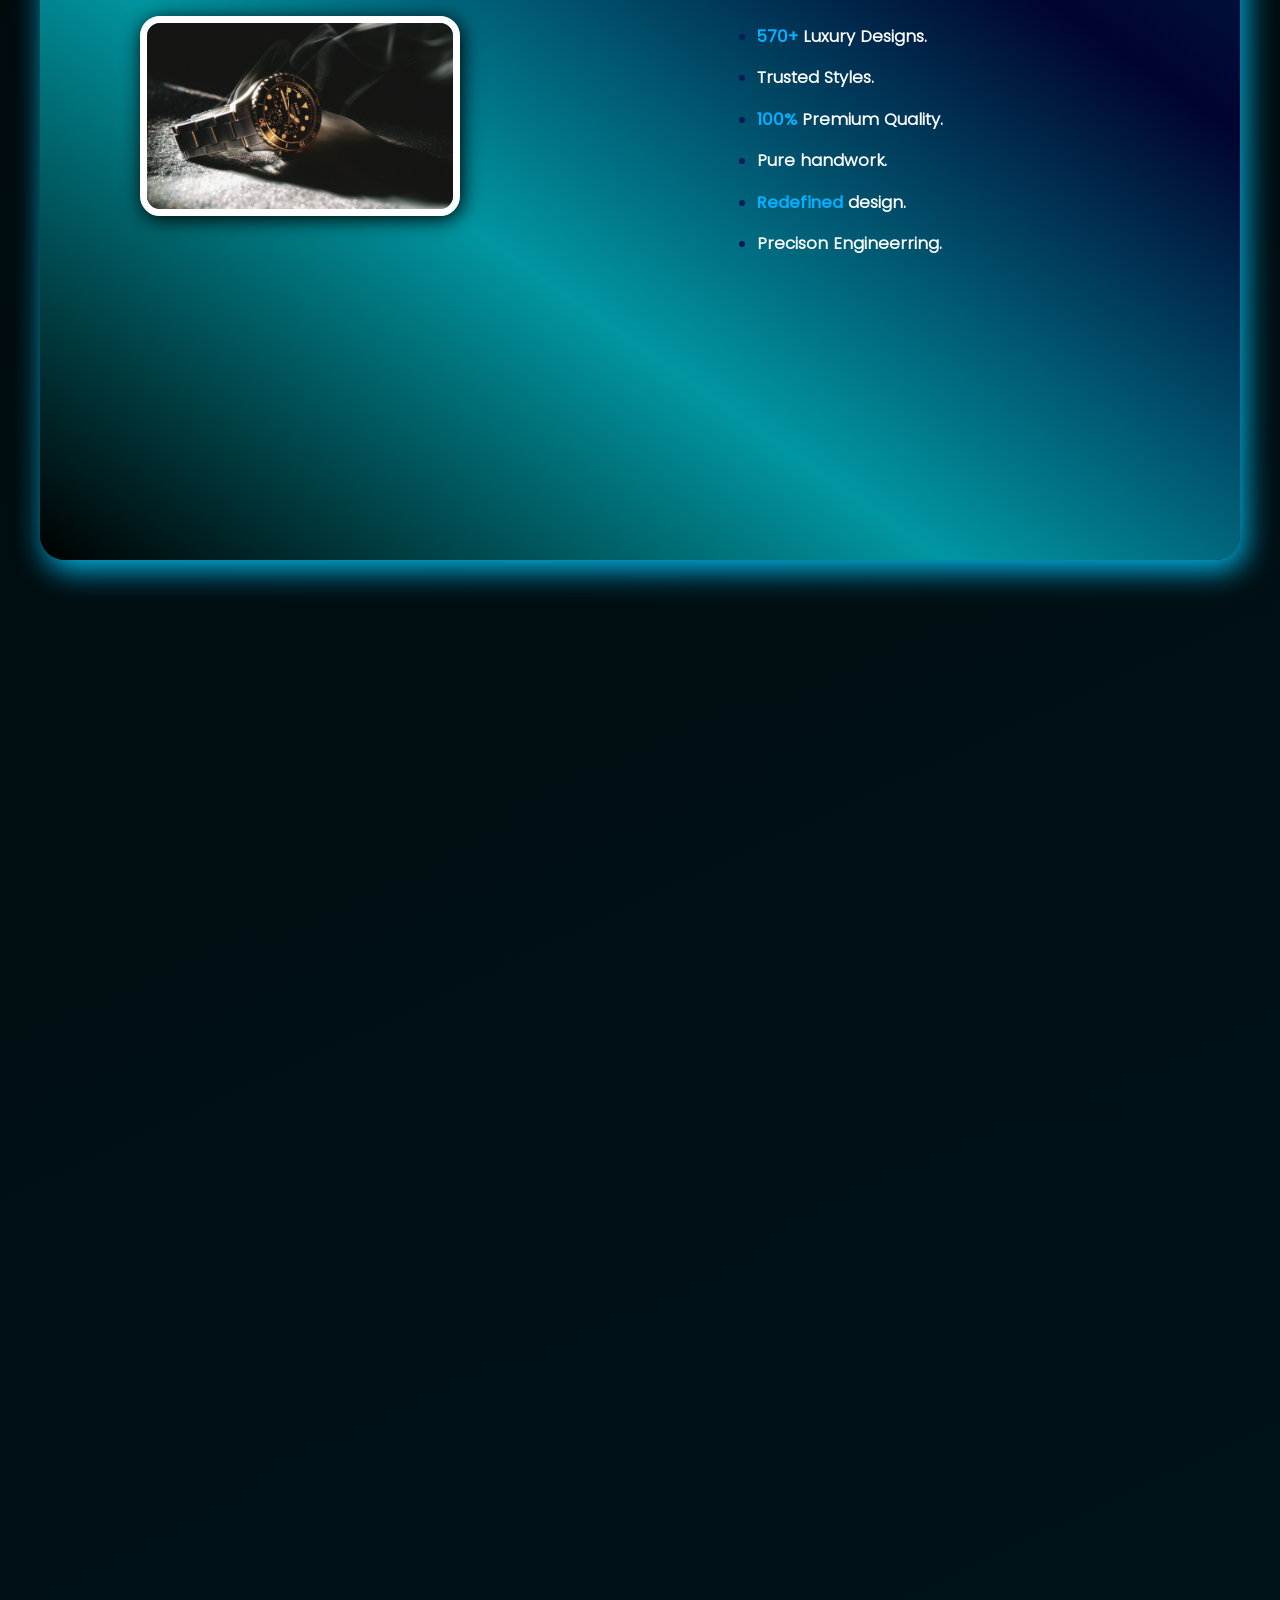
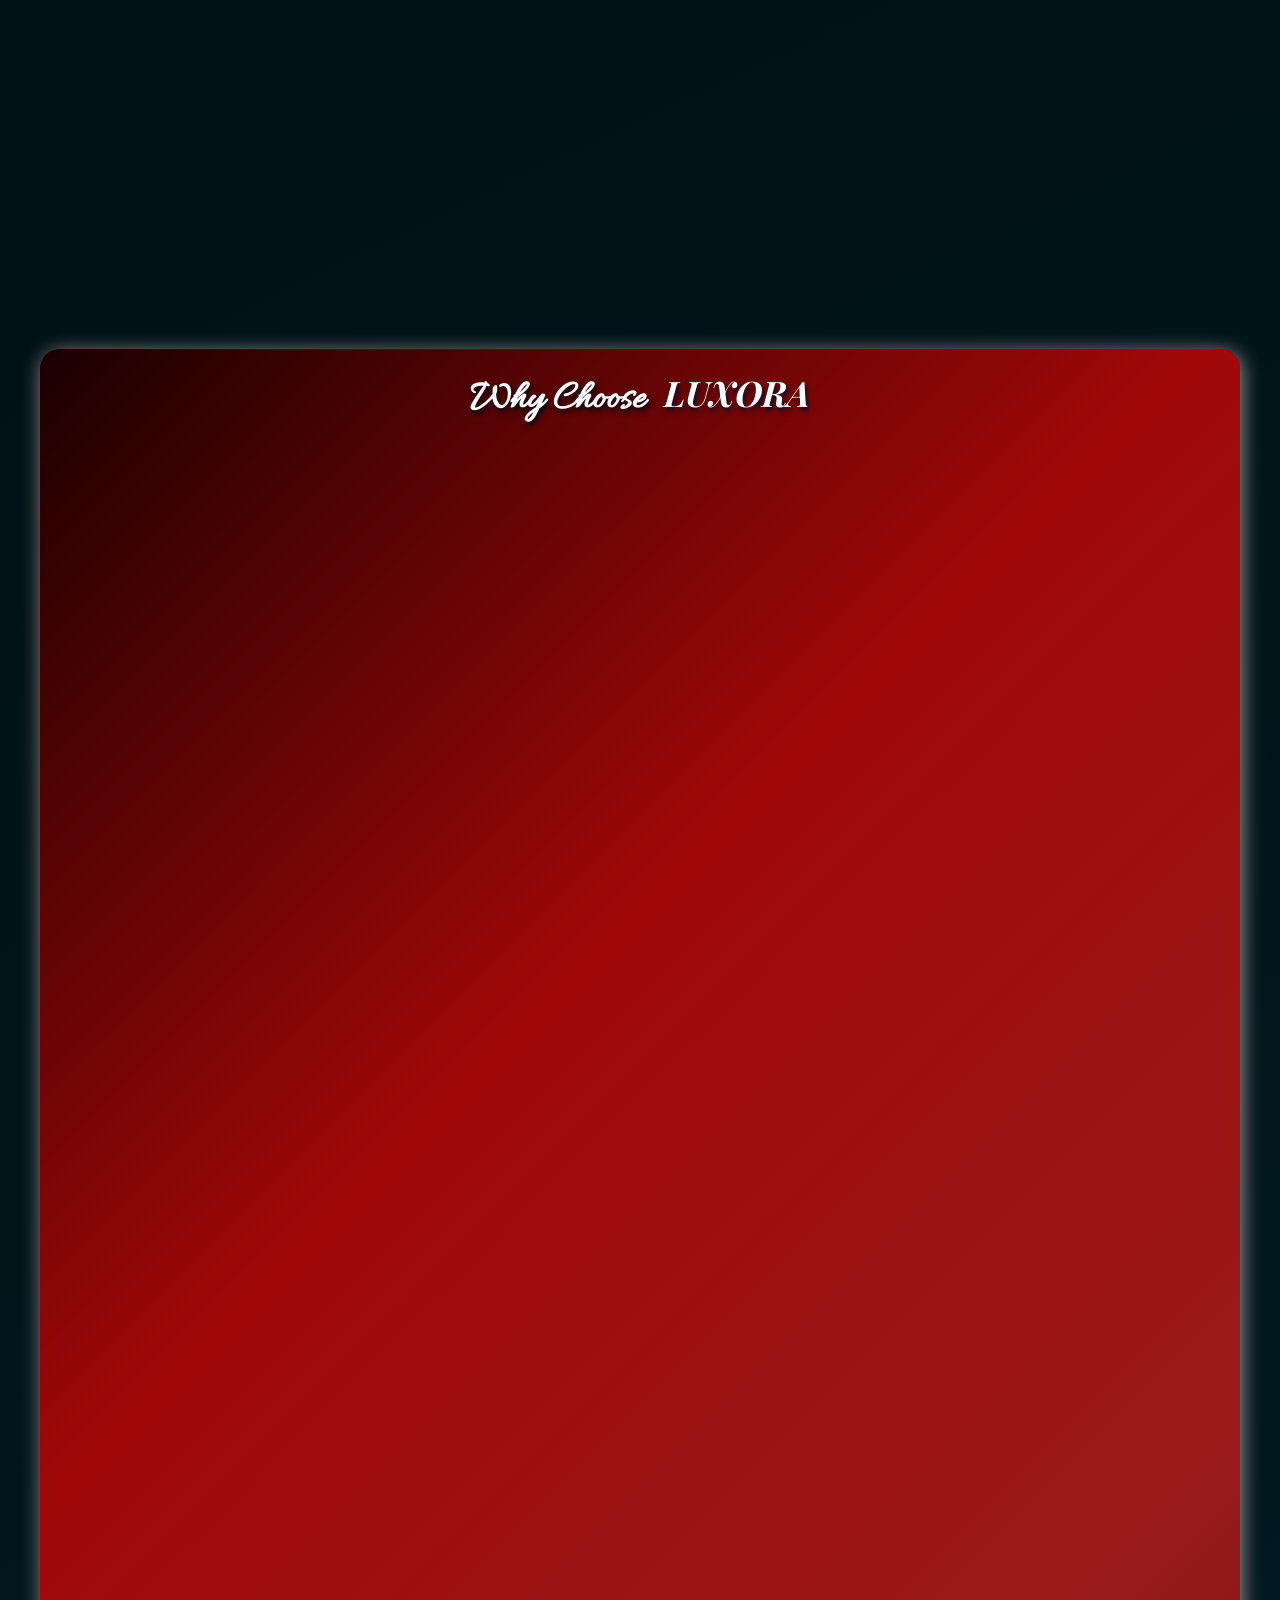
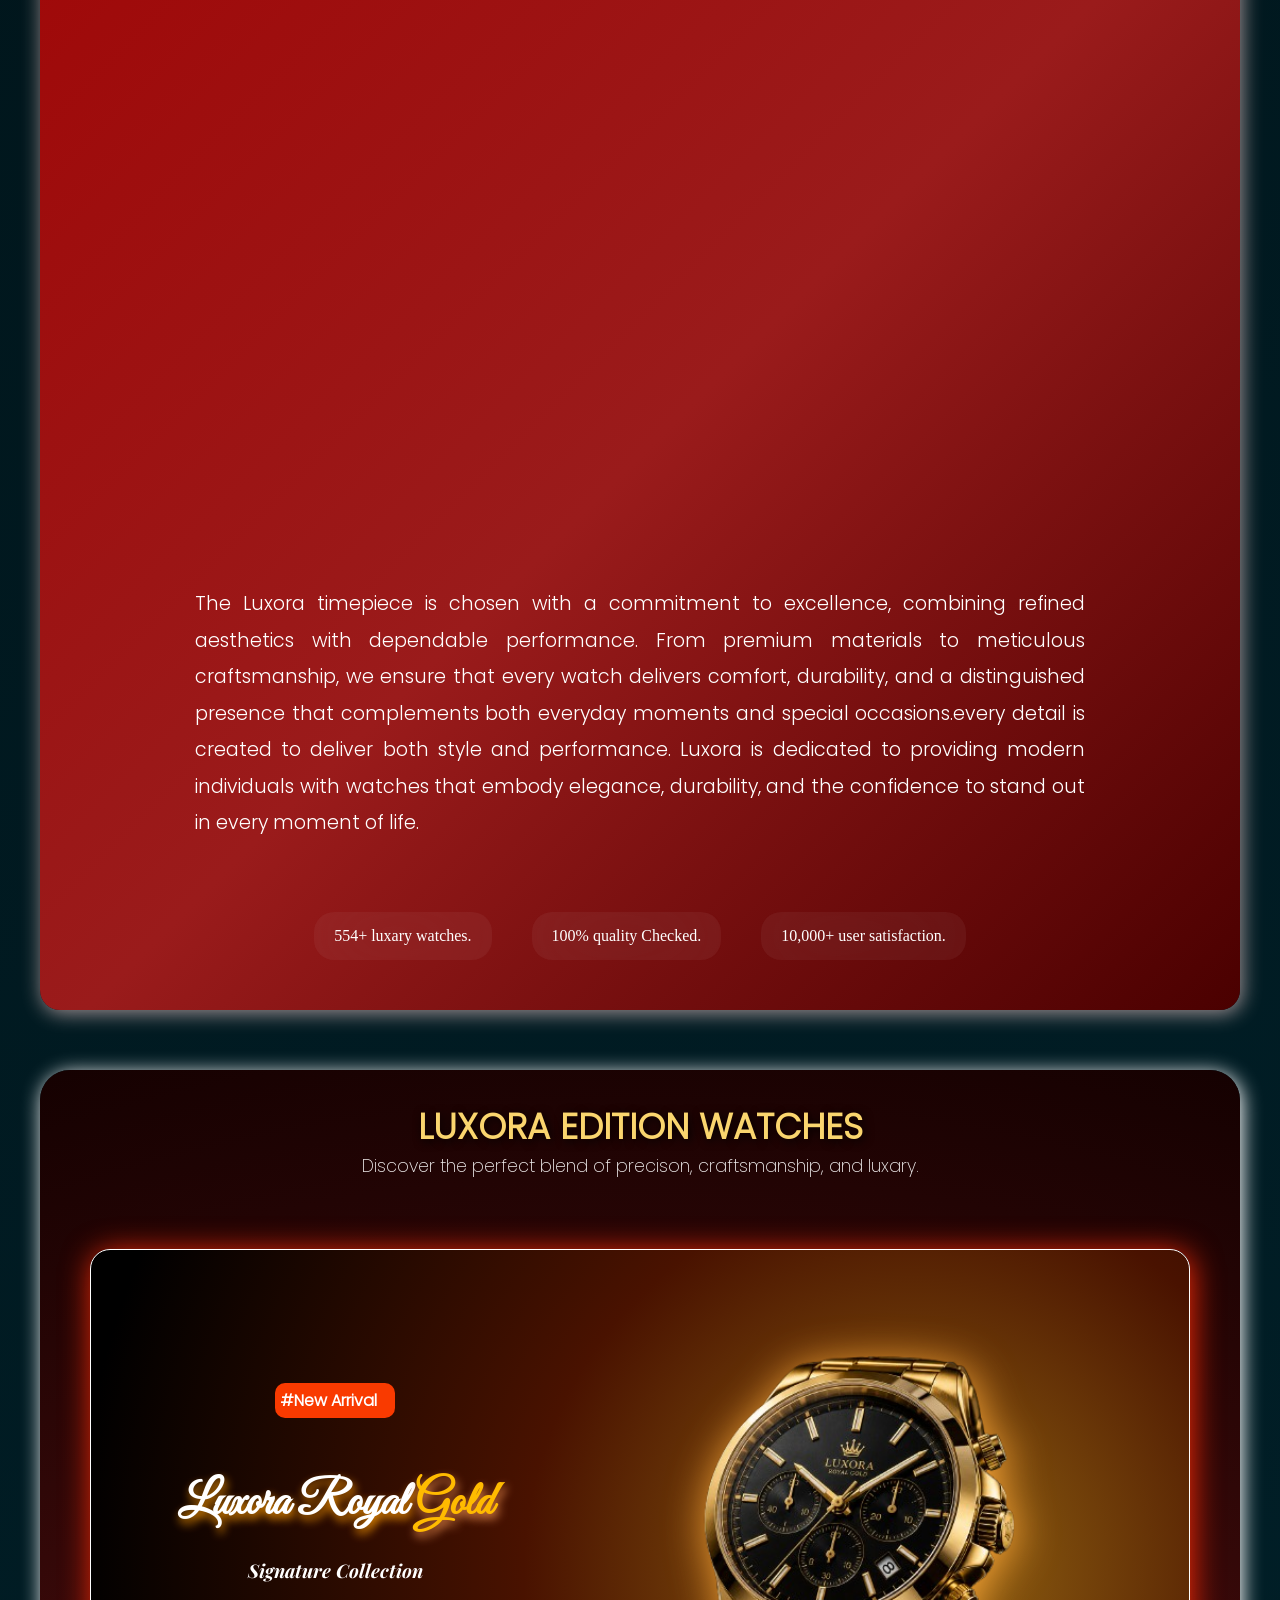
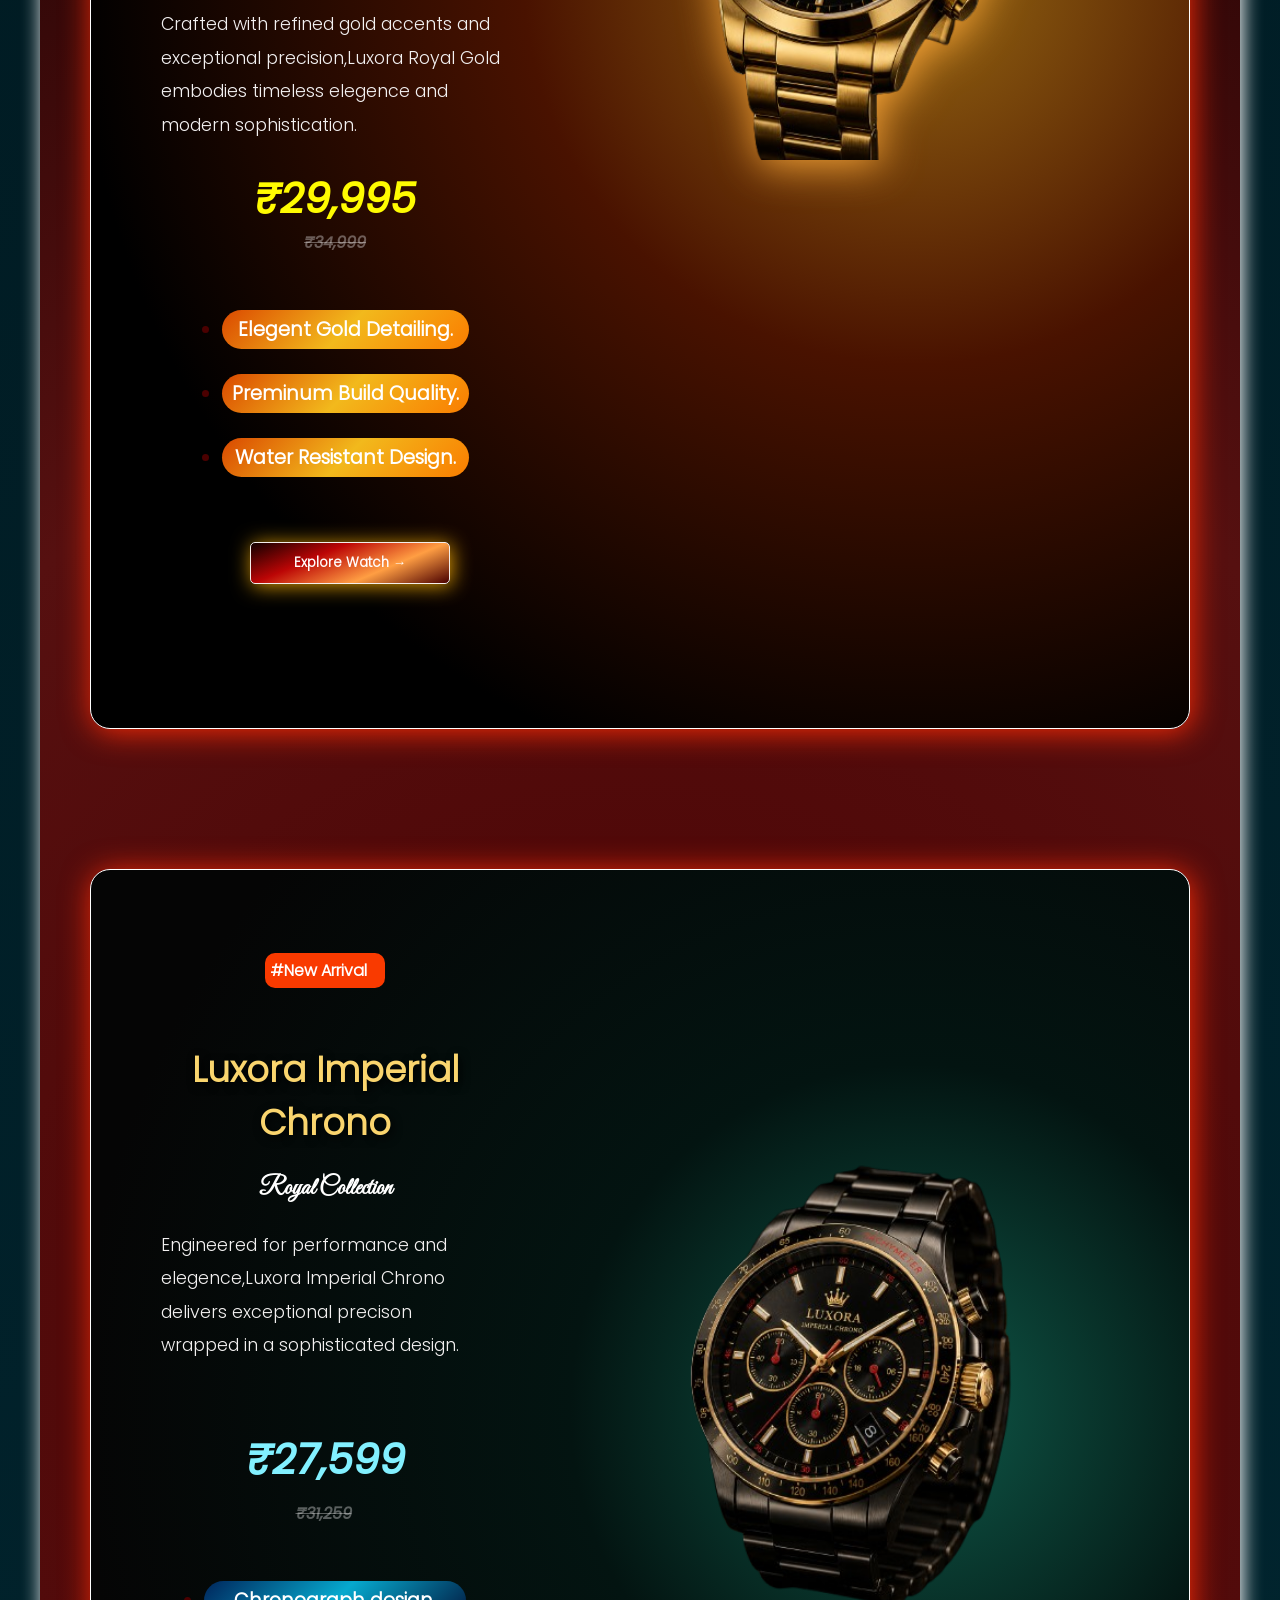
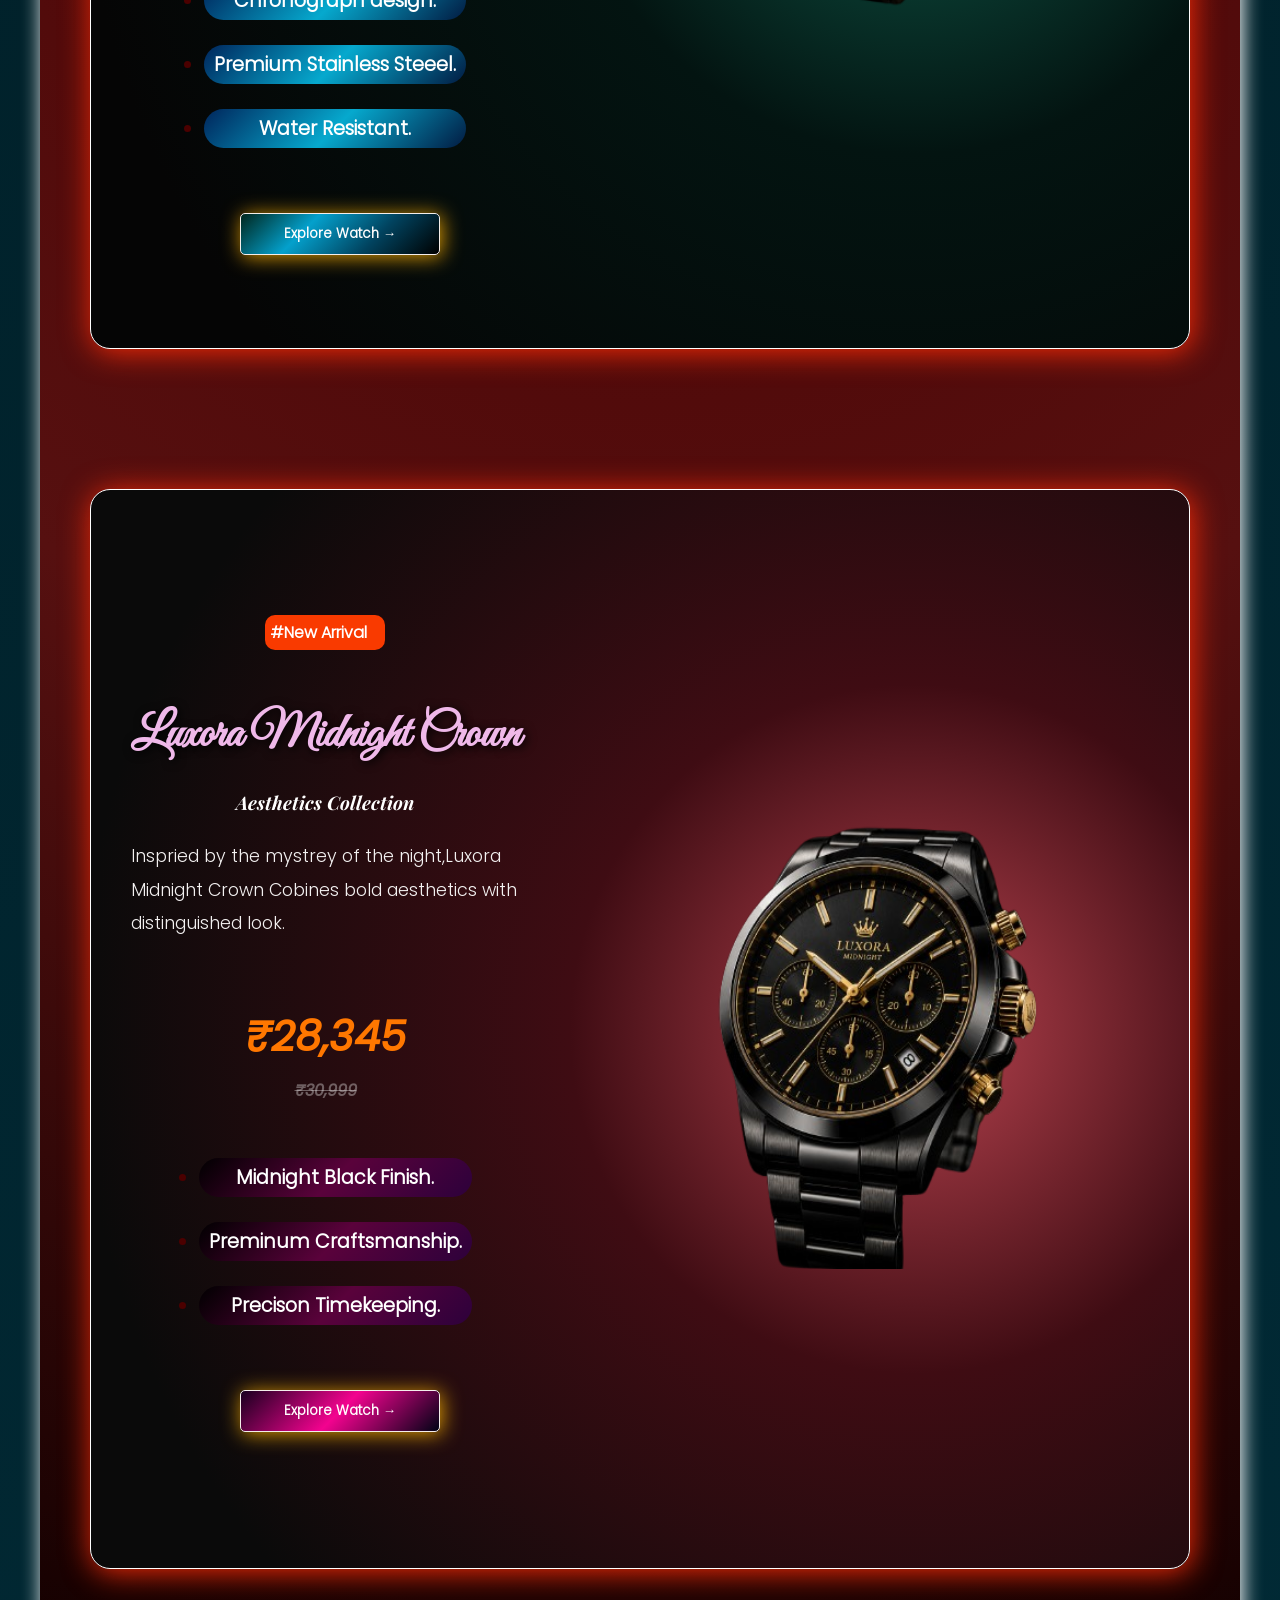
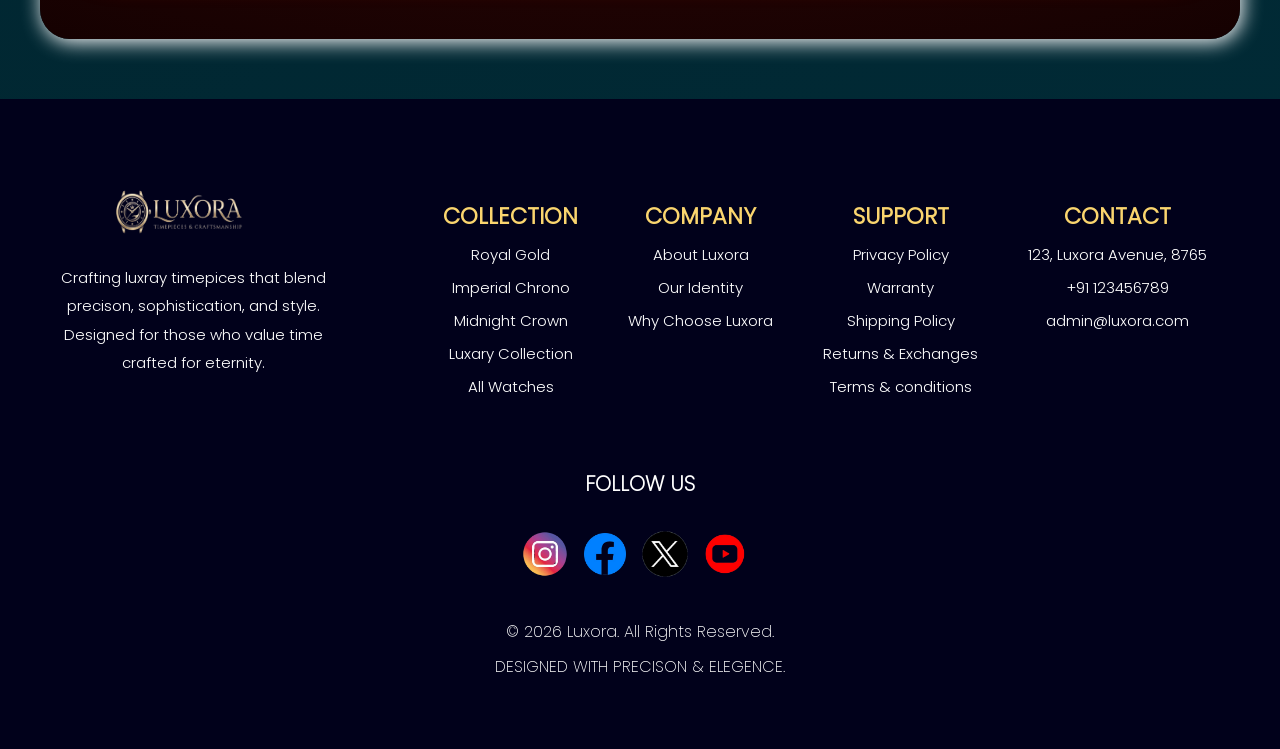
==== commit bebe1f52: "final changes done" ====
--- a/index.html
+++ b/index.html
@@ -9,13 +9,13 @@
 </head>
 
 <body>
-    
- 
+
+
 
     <!-- Navbar & Banner -->
     <div class="container" id="banner">
         <nav class="navBar">
-       
+
 
             <div class="logo">
                 <img src="./assets/logo1.png" alt="luxora_logo" />
@@ -58,9 +58,9 @@
             </div>
 
             <div class="contLists">
-             
+
                 <button id="carts">Carts</button>
-                   <button id="loginBtn">
+                <button id="loginBtn">
                     <a href="./redirect-links/login.html"></a>login
                 </button>
                 <!-- <button id="more" onclick="darkMode()">More</button> -->
@@ -95,7 +95,7 @@
     </div>
 
 
- 
+
     <main class="cardContainer">
         <div class="cardsList">
             <div class="card fade-up" id="rolex" data-id="12">
@@ -468,7 +468,6 @@
             </div>
         </div>
 
-
         <div class="botttomLinks">
             <h3>FOLLOW US</h3>
             <div class="logoImg">
--- a/style.css
+++ b/style.css
@@ -7,139 +7,128 @@
     /* outline: 1px solid #ed1414; */
 }
 
-
 @font-face {
-    font-family: 'Playfairs-Italic';
-    src: url(./fonts/PlayfairDisplay-Italic-VariableFont_wght.ttf)
+    font-family: "Playfairs-Italic";
+    src: url(./fonts/PlayfairDisplay-Italic-VariableFont_wght.ttf);
 }
 
 @font-face {
-    font-family: 'PlayfairDisplay';
-    src: url(./fonts/NotoSerifKannada-ExtraBold.ttf)
+    font-family: "PlayfairDisplay";
+    src: url(./fonts/NotoSerifKannada-ExtraBold.ttf);
 }
 
 @font-face {
-    font-family: 'Playfairs-MediumItalic';
-    src: url(./fonts/PlayfairDisplay-MediumItalic.ttf)
+    font-family: "Playfairs-MediumItalic";
+    src: url(./fonts/PlayfairDisplay-MediumItalic.ttf);
 }
 
 @font-face {
-    font-family: 'Playwrite-ExtraLight';
-    src: url(./fonts/PlaywriteIE-ExtraLight.ttf)
+    font-family: "Playwrite-ExtraLight";
+    src: url(./fonts/PlaywriteIE-ExtraLight.ttf);
 }
 
 @font-face {
-    font-family: 'Playwrite-Light';
-    src: url(./fonts/PlaywriteIE-Light.ttf)
+    font-family: "Playwrite-Light";
+    src: url(./fonts/PlaywriteIE-Light.ttf);
 }
 
 @font-face {
-    font-family: 'Playwrite-Thin';
-    src: url(./fonts/PlaywriteIE-Thin.ttf)
+    font-family: "Playwrite-Thin";
+    src: url(./fonts/PlaywriteIE-Thin.ttf);
 }
 
 @font-face {
-    font-family: 'PoppinsBold';
-    src: url(./fonts/Poppins-ExtraBold.ttf)
+    font-family: "PoppinsBold";
+    src: url(./fonts/Poppins-ExtraBold.ttf);
 }
 
 @font-face {
-    font-family: 'GreatVibes';
-    src: url(./fonts/GreatVibes-Regular.ttf)
+    font-family: "GreatVibes";
+    src: url(./fonts/GreatVibes-Regular.ttf);
 }
 
 @font-face {
-    font-family: 'PlayWrite-Regular';
-    src: url(./fonts/PlaywriteIE-Regular.ttf)
+    font-family: "PlayWrite-Regular";
+    src: url(./fonts/PlaywriteIE-Regular.ttf);
 }
 
 @font-face {
-    font-family: 'Allura-Regular';
-    src: url(./fonts/Allura-Regular.ttf)
+    font-family: "Allura-Regular";
+    src: url(./fonts/Allura-Regular.ttf);
 }
 
 @font-face {
-    font-family: 'Sekyua-Regular';
-    src: url(./fonts/Sekuya-Regular.ttf)
+    font-family: "Sekyua-Regular";
+    src: url(./fonts/Sekuya-Regular.ttf);
 }
 
 @font-face {
-    font-family: 'NotoSerif';
+    font-family: "NotoSerif";
     src: url(./fonts/Poppins-Italic.ttf);
 }
 
 @font-face {
-    font-family: 'Poppins-bold';
+    font-family: "Poppins-bold";
     src: url(./fonts/Poppins-Regular.ttf);
 }
 
 @font-face {
-    font-family: 'Thin';
+    font-family: "Thin";
     src: url(./fonts/Poppins-ExtraLight.ttf);
 }
 
 @font-face {
-    font-family: 'Poppins';
+    font-family: "Poppins";
     src: url(./fonts/Poppins-Light.ttf);
 }
 
 @font-face {
-    font-family: 'Playfair';
+    font-family: "Playfair";
     src: url(./fonts/Poppins-ExtraBoldItalic.ttf);
 }
 
 @font-face {
-    font-family: 'Poppins-Extra';
+    font-family: "Poppins-Extra";
     src: url(./fonts/Poppins-Medium.ttf);
 }
 
 @font-face {
-
-    font-family: 'Poppins-Extra-Bold';
+    font-family: "Poppins-Extra-Bold";
     src: url(./fonts/Poppins-ExtraBold.ttf);
 }
 
 @font-face {
-
-    font-family: 'TrioKannada-Italic';
+    font-family: "TrioKannada-Italic";
     src: url(./fonts/TiroKannada-Italic.ttf);
 }
 
 @font-face {
-
-    font-family: 'TrioKannada-Regular';
+    font-family: "TrioKannada-Regular";
     src: url(./fonts/TiroKannada-Regular.ttf);
 }
 
 @font-face {
-
-    font-family: 'Playwrite-varaible';
+    font-family: "Playwrite-varaible";
     src: url(./fonts/PlaywriteIE-VariableFont_wght.ttf);
 }
 
 @font-face {
-
-    font-family: 'PoppinsMedium';
+    font-family: "PoppinsMedium";
     src: url(./fonts/Poppins-Medium.ttf);
 }
 
 @font-face {
-
-    font-family: '';
+    font-family: "";
     src: url(./fonts/Poppins-SemiBold.ttf);
 }
 
 html {
     scroll-behavior: smooth;
-
 }
 
 body {
-
     background: linear-gradient(155deg, #000000, #012c38);
     color: white;
-
-
 }
 
 #scrollBtn {
@@ -165,12 +154,15 @@
 #scrollBtn:hover {
     cursor: pointer;
     background-color: #053fd1bd;
-
 }
 
 .container {
-
-    background: linear-gradient(121deg, rgba(0, 0, 0, 0.89), rgba(5, 5, 5, 0.731), rgba(0, 0, 0, 0.886)), url("./assets/Luxora_Banners.webp");
+    background:
+        linear-gradient(121deg,
+            rgba(0, 0, 0, 0.89),
+            rgba(5, 5, 5, 0.731),
+            rgba(0, 0, 0, 0.886)),
+        url("./assets/Luxora_Banners.webp");
     background-position: center;
     background-size: cover;
     background-repeat: no-repeat;
@@ -182,14 +174,10 @@
     min-height: 120vh;
 }
 
-
-
-
 .logo img {
     width: 100%;
     max-width: 130px;
     height: 83px;
-
 }
 
 .navBar {
@@ -206,12 +194,9 @@
     left: 0;
 }
 
-
 .navLinks {
     display: flex;
     gap: 35px;
-
-
 }
 
 .navLinks a {
@@ -219,8 +204,7 @@
     text-decoration: none;
     font-size: 1rem;
     color: white;
-    font-family: 'Poppins';
-
+    font-family: "Poppins";
 }
 
 .navLinks a:hover {
@@ -235,17 +219,14 @@
 }
 
 .contacts a {
-
     position: relative;
     text-decoration: none;
     font-size: 1rem;
     color: white;
-    font-family: 'Poppins';
-
+    font-family: "Poppins";
 }
 
 .contacts a:hover {
-
     background-color: rgba(128, 128, 128, 0.596);
     color: white;
     transform: translateY(-2px) scale(1);
@@ -254,7 +235,6 @@
 
 .lists {
     display: none;
-
 
     position: absolute;
     flex-direction: column;
@@ -274,12 +254,12 @@
     text-align: center;
     display: flex;
     gap: 20px;
-    font-family: 'Trebuchet MS', 'Lucida Sans Unicode', 'Lucida Grande', 'Lucida Sans', Arial, sans-serif;
+    font-family:
+        "Trebuchet MS", "Lucida Sans Unicode", "Lucida Grande", "Lucida Sans",
+        Arial, sans-serif;
     font-weight: bold;
     font-size: 0.9rem;
     margin-top: 10px;
-
-
 }
 
 .lists a:hover {
@@ -288,7 +268,6 @@
 }
 
 .searchInput {
-
     position: relative;
 }
 
@@ -301,9 +280,7 @@
     border-radius: 18px;
     border: none;
     color: rgba(104, 102, 102, 0.664);
-
-}
-
+}
 
 .searchLogo img {
     position: absolute;
@@ -314,17 +291,14 @@
     color: rgba(70, 68, 68, 0.847);
     cursor: pointer;
     font-size: 1.4rem;
-
-
 }
 
 .searchInput input::placeholder {
     color: #737070;
     font-weight: 500;
-    font-family: 'Poppins';
+    font-family: "Poppins";
     padding-left: 18px;
 }
-
 
 .searchLogo img:hover {
     opacity: 0.4;
@@ -333,7 +307,6 @@
     transition: 3ms ease-in-out;
 }
 
-
 .searchInput input:hover {
     border: 1px solid rgb(0, 39, 72);
     transition: 1s;
@@ -343,9 +316,6 @@
 .contLists {
     display: flex;
     gap: 20px;
-
-
-
 }
 
 .contLists button {
@@ -357,19 +327,17 @@
     background: linear-gradient(135deg, #e1efae, #fe7b00);
     color: white;
     border: none;
-    font-family: 'Poppins-Extra';
+    font-family: "Poppins-Extra";
     font-size: 12px;
     animation: Fade 2s infinite;
     border-radius: 20px;
-
 }
 
 .contLists button:hover {
-    transform: translateY(-5px)scaleX(1);
+    transform: translateY(-5px) scaleX(1);
     transition: cubic-bezier(0.175, 0.885, 0.32, 1.275) ease-in-out;
     box-shadow: 2px 2px 30px #f1fe00;
     background: linear-gradient(25deg, rgb(247, 119, 84), #eedb6d);
-
 }
 
 .bannerCont {
@@ -384,36 +352,28 @@
     min-height: 500px;
     margin: 30px 0px 0px 90px;
     padding: 50px 0 0 50px;
-
-
 }
 
 #bannerHead {
-
     /* animation: headFade 3s infinite; */
     color: #ffffff;
-    font-family: 'PoppinsMedium';
+    font-family: "PoppinsMedium";
     width: 100%;
     max-width: 370px;
     font-size: 2.5rem;
     text-shadow: 2px 2px 5px #001330;
     align-self: flex-start;
     line-height: 1.1;
-
-
-}
-
-
+}
 
 #bannerPar {
     color: rgb(255, 255, 255);
-    font-family: 'Poppins-Extra';
+    font-family: "Poppins-Extra";
     font-size: 1.2rem;
     width: 100%;
     max-width: 370px;
     align-self: flex-start;
     margin-top: 10px;
-
 
     text-shadow: 0px 1px 5px rgb(1, 2, 48);
 }
@@ -426,20 +386,17 @@
     font-size: 14px;
     width: 100%;
     max-width: 450px;
-    font-family: 'Thin';
-
-
+    font-family: "Thin";
 }
 
 #boldBlue {
     color: rgb(0, 85, 205);
 }
 
-
 #parColor {
     color: #04b0ff;
 
-    font-family: 'Poppins-bold';
+    font-family: "Poppins-bold";
 
     font-weight: bold;
 }
@@ -453,7 +410,7 @@
     padding: 13px 15px;
     background: linear-gradient(135deg, #230047, #0173fe, #002325);
     border: none;
-    font-family: 'Poppins-Extra';
+    font-family: "Poppins-Extra";
     box-shadow: 0px 1px 62px rgb(255, 1, 1);
     color: rgb(255, 255, 255);
     animation: colorfade 3s ease-in-out infinite;
@@ -465,8 +422,6 @@
     color: rgb(255, 255, 255);
     font-size: 5vw;
     display: none;
-
-
 }
 
 .dropMenuBox {
@@ -476,7 +431,6 @@
     border-radius: 5px;
     width: 85px;
     display: none;
-
 }
 
 @keyframes bgFade {
@@ -490,8 +444,6 @@
 
     50% {
         background-position: 150% 50%;
-
-
     }
 
     75% {
@@ -501,48 +453,35 @@
     100% {
         background-position: 0% 50%;
     }
-
-
-
-}
-
+}
 
 @keyframes hoverd {
     100% {
         box-shadow: 0px 2px 30px #fee507;
-
     }
 
     50% {
         box-shadow: 0px 2px 30px #fe0707;
-
-
     }
 }
 
 @keyframes headFade {
     100% {
         text-shadow: 2px 12px 40px #ff0000;
-
     }
 
     85% {
         text-shadow: 2px 12px 40px #370145;
-
-    }
-
+    }
 }
 
 @keyframes Fade {
     100% {
         box-shadow: 2px 2px 20px rgb(255, 179, 1);
-
     }
 
     0% {
-
         box-shadow: 2px 2px 20px rgb(255, 38, 0);
-
     }
 }
 
@@ -553,103 +492,78 @@
 
     75% {
         box-shadow: 2px 3px 50px rgb(55, 0, 255);
-
     }
 
     50% {
         box-shadow: 2px 3px 50px #3f0156;
     }
-
-
 }
 
 @keyframes cardFade {
     from {
         box-shadow: 2px 2px 30px rgb(0, 255, 213);
         border-radius: 30px;
-
-
     }
 
     to {
         box-shadow: 2px 5px 40px rgb(0, 81, 255);
         border-radius: 25px;
-
-    }
-
+    }
 }
 
 @keyframes cardFade1 {
     from {
         box-shadow: 2px 2px 30px rgb(0, 72, 255);
         border-radius: 30px;
-
-
     }
 
     to {
         box-shadow: 2px 5px 40px rgb(0, 255, 234);
         border-radius: 25px;
-
-    }
-
+    }
 }
 
 @keyframes imgShadow {
     100% {
         filter: drop-shadow(2px 10px 10px #ff0000dd);
-
     }
 
     75% {
         filter: drop-shadow(2px 10px 10px #ff2600e7);
-
     }
 
     50% {
         filter: drop-shadow(2px 10px 10px #770000fd);
-
     }
 
     25% {
         filter: drop-shadow(2px 10px 10px #fd3508);
-
     }
 
     0% {
         filter: drop-shadow(2px 10px 10px #ff0000dd);
-
-    }
-
-
-
+    }
 }
 
 @keyframes imgFade {
     100% {
         filter: drop-shadow(2px 3px 10px #f39302);
-
     }
 
     80% {
         filter: drop-shadow(2px 3px 10px #f3bb02);
-
     }
 
     60% {
         filter: drop-shadow(2px 3px 10px #f35e02);
-
     }
 
     40% {
         filter: drop-shadow(2px 3px 10px #ffd82d);
-
     }
 
     20% {
         filter: drop-shadow(2px 3px 10px #f32202);
-
-
     }
 
     0% {
@@ -660,28 +574,22 @@
 @keyframes imgFade1 {
     100% {
         filter: drop-shadow(2px 3px 10px #001f68);
-
     }
 
     80% {
         filter: drop-shadow(2px 3px 10px #000000);
-
     }
 
     60% {
         filter: drop-shadow(2px 3px 10px #f0f0f0);
-
     }
 
     40% {
         filter: drop-shadow(2px 3px 10px #0f002b);
-
     }
 
     20% {
         filter: drop-shadow(2px 3px 10px #0293f3);
-
-
     }
 
     0% {
@@ -692,28 +600,22 @@
 @keyframes imgFade2 {
     100% {
         filter: drop-shadow(2px 3px 10px #000105);
-
     }
 
     80% {
         filter: drop-shadow(2px 3px 10px #ffffff);
-
     }
 
     60% {
         filter: drop-shadow(2px 3px 10px #f6bd02);
-
     }
 
     40% {
         filter: drop-shadow(2px 3px 10px #d22203);
-
     }
 
     20% {
         filter: drop-shadow(2px 3px 10px #0293f3);
-
-
     }
 
     0% {
@@ -729,24 +631,15 @@
     animation: hoverd 2s infinite;
     /* background: linear-gradient(135deg, rgb(1, 49, 83), rgb(119, 208, 238)); */
     background: linear-gradient(135deg, #002d22, #00bbff, #003639);
-
-
 }
 
 #orderBtn:active {
     background: linear-gradient(45deg, rgb(14, 86, 1), rgb(159, 255, 142));
-
-}
-
-
+}
 
 .heading {
     position: relative;
-
-}
-
-
-
+}
 
 /* Cards section */
 
@@ -757,7 +650,6 @@
 
     to {
         box-shadow: 2px 3px 17px #ffa200;
-
     }
 }
 
@@ -769,30 +661,25 @@
     padding-right: 20px;
     justify-content: center;
     align-items: center;
-
 }
 
 #viewAllBtn {
-    
     padding: 10px 25px;
     border-radius: 10px;
     border: none;
     background: linear-gradient(135deg, #2401c0, #08a8dd, #00c7b3);
     margin: 0px 60px 0px auto;
-    font-family: 'Poppins';
+    font-family: "Poppins";
     font-weight: bold;
     color: #f0f0f0;
     animation: goldSine 2s infinite;
     transition: all 1s cubic-bezier(0.165, 0.84, 0.44, 1);
-
 }
 
 #viewAllBtn:hover {
     transform: translateY(-8px);
     cursor: pointer;
     background: linear-gradient(135deg, #9e08d9, #070bf0, #25000e);
-
-
 }
 
 #cardHead {
@@ -800,16 +687,12 @@
     font-size: 4.5vw;
     margin-top: 40px;
     text-shadow: 2px 3px 20px rgb(0, 252, 218);
-    font-family: 'GreatVibes';
+    font-family: "GreatVibes";
     text-align: center;
-
-
-}
-
+}
 
 .cardContainer,
 .cardContainer1 {
-
     display: flex;
     justify-content: center;
     align-items: center;
@@ -828,11 +711,7 @@
 .cardContainer1 {
     animation: cardFade1 2s ease-in-out infinite;
     background: linear-gradient(136deg, #024f5bcd, #05317c7a, #013539);
-
-
-}
-
-
+}
 
 .cardsList,
 .cardsList1 {
@@ -842,7 +721,6 @@
     /* display: flex;
     flex-wrap: wrap;
     gap: 70px; */
-
 }
 
 .card,
@@ -863,14 +741,11 @@
     background: linear-gradient(135deg, #05c7e4, #013dad8a, #1800408e);
 }
 
-
 .card img {
     width: 130px;
     height: 160px;
     object-fit: contain;
 }
-
-
 
 .card:hover,
 .cardUp:hover {
@@ -881,14 +756,11 @@
     filter: drop-shadow(2px 8px 30px rgb(82, 1, 97));
 
     cursor: pointer;
-    transition: 1ms cubic-bezier(0.19, 1, 0.22, 1)
+    transition: 1ms cubic-bezier(0.19, 1, 0.22, 1);
 }
 
 .card1 {
-
     background: linear-gradient(135deg, #ffff, #028e9888, #002422);
-
-
 }
 
 .card1:hover {
@@ -910,20 +782,19 @@
     font-weight: bold;
     /* margin-top: 5px; */
 
-    font-family: 'Poppins';
+    font-family: "Poppins";
     text-shadow: 2px 2px 20px rgb(2, 22, 78);
 }
 
 .priceP,
 .priceP1 {
-
     font-size: 13px;
     margin: 0;
 
     font-weight: bold;
     color: #ffbb00;
     font-weight: bold;
-    font-family: 'Poppins';
+    font-family: "Poppins";
 }
 
 .aboutP,
@@ -931,7 +802,7 @@
     font-size: 12px;
 
     text-align: center;
-    font-family: 'Poppins-bold';
+    font-family: "Poppins-bold";
     color: rgba(213, 234, 207, 0.801);
     font-weight: bolder;
 }
@@ -941,23 +812,18 @@
     width: 180px;
     height: 230px;
     filter: drop-shadow(2px 8px 20px rgb(3, 250, 233));
-
-
 }
 
 #omega img {
     width: 180px;
     height: 240px;
     filter: drop-shadow(2px 8px 20px rgb(3, 250, 233));
-
 }
 
 #rolexBlue img {
-
     filter: drop-shadow(2px 8px 20px rgb(3, 250, 233));
     height: 210px;
     width: 180px;
-
 }
 
 #omg2 img {
@@ -965,46 +831,32 @@
     height: 190px;
     margin-bottom: 10px;
     filter: drop-shadow(2px 8px 20px rgb(3, 250, 233));
-
-
-}
-
-
+}
 
 #patter img {
     width: 180px;
     height: 190px;
     filter: drop-shadow(2px 3px 20px #02e3f3);
-
 }
 
 #monaco img {
     width: 210px;
     height: 210px;
     filter: drop-shadow(2px 3px 20px #02e3f3);
-
-
-
 }
 
 #vachreon img {
     filter: drop-shadow(2px 3px 20px #02e3f3);
     width: 160px;
     height: 210px;
-
-
-
 }
 
 #parek img {
-
     /* filter: drop-shadow(2px 3px 20px #ffff); */
     filter: drop-shadow(2px 3px 20px #02e3f3);
     width: 240px;
     height: 235px;
-
-}
-
+}
 
 .aboutSection {
     background: linear-gradient(35deg, #000000, #01b5c2d0, #010234e2, #003a5e);
@@ -1013,37 +865,31 @@
     border-radius: 25px;
     margin: 80px 40px 0px 40px;
     box-shadow: 5px 10px 30px #03c8ffe5;
-
 }
 
 .aboutCont {
     display: flex;
     margin: 0px auto auto 50px;
     flex-direction: column;
-
 }
 
 .aboutCont h1 {
-
     align-self: center;
     font-size: 4rem;
     padding: 20px 0px;
     color: rgb(253, 253, 253);
     text-shadow: 2px 2px 20px rgb(2, 248, 178);
-    font-family: 'Allura-Regular';
-}
-
+    font-family: "Allura-Regular";
+}
 
 #aboutHead {
-    font-family: 'PlayWrite-Regular';
+    font-family: "PlayWrite-Regular";
     font-size: 1.5rem;
     text-shadow: 2px 2px 10px rgb(0, 2, 3);
     padding-left: 40px;
-
 }
 
 .watchBox {
-
     width: 350px;
     background-color: white;
     border-radius: 20px;
@@ -1066,50 +912,40 @@
     gap: 30px;
 }
 
-
 #aboutPar {
     color: rgb(255, 255, 255);
     margin: 50px;
     font-size: 1rem;
-    font-family: 'Poppins';
+    font-family: "Poppins";
     width: 100%;
     max-width: 550px;
     line-height: 1.9;
-
-
 }
 
 .watchBox:hover {
     transform: translateY(-25px) scale(1.1);
     transition: 1s ease-in-out;
     box-shadow: 2px 3px 20px rgb(255, 255, 255);
-
 }
 
 .aboutBox {
     display: flex;
     flex-direction: row;
     margin: 20px auto 40px 50px;
-
 }
 
 .aboutBox ul {
-
     margin: auto;
-    font-family: 'Poppins';
+    font-family: "Poppins";
     font-size: 1.3vw;
 
     line-height: 2.6rem;
 
     font-weight: bold;
     color: rgb(253, 255, 255);
-
-
 }
 
 .greenBanner img {
-
-
     height: 200px;
     width: 320px;
     margin-left: 50px;
@@ -1117,20 +953,16 @@
     border: 7px solid white;
     box-shadow: 2px 3px 20px black;
     border-radius: 20px;
-
 }
 
 .greenBanner img:hover {
     transform: translateY(25px) scale(1.1);
     transition: 1s ease-in-out;
     box-shadow: 2px 3px 20px rgb(255, 255, 255);
-
-
 }
 
 .aboutBox li::marker {
     color: #001a5c;
-
 }
 
 .aboutContainer {
@@ -1138,7 +970,6 @@
     align-items: center;
     margin-top: 60px;
     justify-content: space-evenly;
-
 }
 
 .aboutCard {
@@ -1164,24 +995,20 @@
     border: 2px solid rgb(176, 181, 255);
     background: linear-gradient(175deg, #012b3e, #0d36eb, #00cca3, #050024);
     transform: translateY(-10px) scale(1.1);
-
-
 }
 
 .aboutCard h3 {
     font-size: 1rem;
-    font-family: 'Poppins-Extra';
+    font-family: "Poppins-Extra";
     line-height: 20px;
     width: 130px;
-
 }
 
 .aboutCard p {
     color: hsl(235, 100%, 10%);
-    font-family: 'Poppins';
+    font-family: "Poppins";
     font-size: 1vw;
     font-weight: bold;
-
 }
 
 .aboutCard img {
@@ -1190,21 +1017,23 @@
     height: 65px;
 }
 
-
 #about1 {
     color: rgb(255, 255, 255);
     width: 100px;
     font-size: 1.5vw;
-
-}
-
+}
 
 .menBanner {
     display: flex;
     position: relative;
     flex-direction: column;
     justify-content: center;
-    background: linear-gradient(135deg, #1a003c, #004ebc, #013247, #0076a4, #00171c);
+    background: linear-gradient(135deg,
+            #1a003c,
+            #004ebc,
+            #013247,
+            #0076a4,
+            #00171c);
     max-width: 1000px;
     border-radius: 30px;
     box-shadow: 2px 3px 20px whitesmoke;
@@ -1213,7 +1042,7 @@
 }
 
 .menBanner h1 {
-    font-family: 'GreatVibes';
+    font-family: "GreatVibes";
     text-align: center;
     margin: 40px;
     text-shadow: 2px 3px 5px #28e5efa1;
@@ -1222,10 +1051,7 @@
 
 #txtColor {
     color: #050051;
-
-}
-
-
+}
 
 .suit img {
     position: absolute;
@@ -1242,11 +1068,9 @@
     flex-direction: row;
 
     align-items: center;
-
 }
 
 .menAbout img {
-
     animation: colorfade 3s infinite;
     width: 220px;
     border: 10px solid white;
@@ -1255,28 +1079,23 @@
     border-radius: 50px;
     height: 320px;
     align-self: flex-end;
-
-
 }
 
 #menPar {
     width: 500px;
     margin: auto;
-    font-family: 'Poppins';
+    font-family: "Poppins";
     font-size: 1.1rem;
     line-height: 35px;
-
-
 }
 
 #menPar1 {
-    font-family: 'Poppins';
+    font-family: "Poppins";
     width: 450px;
     margin: 25px;
     font-size: 1.1rem;
     line-height: 35px;
 }
-
 
 .menAbout1 img {
     /* margin: auto; */
@@ -1286,22 +1105,17 @@
     height: 300px;
     border: 10px solid white;
     border-radius: 50px;
-
-}
-
+}
 
 .aboutFooter {
     /* background: linear-gradient(#0120b9, #3682f3, #02001f); */
 
     border-radius: 20px;
 }
-
 
 .aboutFooter h1 {
     font-size: 3vw;
     text-shadow: 2px 5px 3px #f90505ee;
-
-
 }
 
 .chooseSection {
@@ -1319,15 +1133,14 @@
 
 .chooseSection h1 {
     text-align: center;
-    font-family: 'Allura-Regular';
+    font-family: "Allura-Regular";
     margin-top: 20px;
     font-size: 2.5rem;
     text-shadow: 2px 4px 5px #001018;
-
 }
 
 #styleTxt {
-    font-family: 'Playfairs-Italic';
+    font-family: "Playfairs-Italic";
     text-shadow: 2px 4px 5px #00122c;
     margin-left: 10px;
 
@@ -1343,7 +1156,6 @@
     /* flex-direction: row; */
     gap: 40px;
 }
-
 
 .chooseCont img {
     animation: imgShadow 3s ease-in-out infinite;
@@ -1353,7 +1165,6 @@
     height: 320px;
     max-width: 380px;
     width: 100%;
-
 }
 
 .chooseCont p {
@@ -1361,7 +1172,7 @@
 
     text-align: start;
     margin-left: 30px;
-    font-family: 'Poppins';
+    font-family: "Poppins";
     font-size: 1.2rem;
     max-width: 550px;
     line-height: 1.9;
@@ -1379,10 +1190,9 @@
     line-height: 1.9;
     text-align: left;
     font-size: 1.1rem;
-    font-family: 'Poppins';
+    font-family: "Poppins";
     max-width: 450px;
 }
-
 
 .chooseContainer {
     padding: 20px;
@@ -1397,7 +1207,6 @@
     background-color: rgba(255, 255, 255, 0.05);
     backdrop-filter: blur(20px);
     -webkit-backdrop-filter: blur(22px);
-
 }
 
 .choosenCard {
@@ -1413,15 +1222,11 @@
     max-width: 240px;
     border-radius: 20px;
     height: 270px;
-
-
-
 }
 
 .choosenCard:hover {
     background: linear-gradient(15deg, #fa7202, #8f710d, #f4d37a, #c48900);
     transition: cubic-bezier(1, 0, 0, 1) ease-in-out;
-
 }
 
 .choosenCard img {
@@ -1431,11 +1236,10 @@
 .chooseHead {
     font-size: 1.3rem;
     text-shadow: 2px 2px 3px #bd9718;
-    font-family: 'NotoSerif';
+    font-family: "NotoSerif";
 }
 
 .choosenCard p {
-
     font-size: 1rem;
     width: 100%;
     max-width: 180px;
@@ -1443,7 +1247,6 @@
     margin: 20px;
 }
 
-
 .mainCont {
     display: flex;
     margin-top: 40px;
@@ -1454,21 +1257,19 @@
 }
 
 .mainCont p {
-    font-family: 'Poppins';
+    font-family: "Poppins";
     /* margin: 40px auto; */
     width: 100%;
     font-size: 1.2rem;
     text-align: justify;
     line-height: 1.9;
     max-width: 890px;
-
 }
 
 .wathImgs {
     display: flex;
     align-items: center;
     justify-content: center;
-
 }
 
 #mainWatch {
@@ -1476,7 +1277,6 @@
     height: 350px;
     z-index: 4;
 }
-
 
 #tranformWatch {
     width: 350px;
@@ -1502,7 +1302,6 @@
 }
 
 .chooseItems {
-
     padding: 20px 20px;
     display: flex;
     margin: 30px;
@@ -1514,7 +1313,6 @@
     backdrop-filter: blur(40px);
     padding: 15px 20px;
     border-radius: 20px;
-
 }
 
 .watchesContainer {
@@ -1532,22 +1330,20 @@
     border-radius: 30px;
     max-width: 1200px;
     min-height: 100vh;
-
 }
 
 .watchesContainer h1 {
-    font-family: 'Poppins';
+    font-family: "Poppins";
     text-shadow: 2px 2px 10px #000000;
     font-weight: 700;
     color: #fad56e;
     font-size: 2.2rem;
     margin-top: 30px;
-
 }
 
 .watchesContainer p {
     color: rgb(243, 241, 241);
-    font-family: 'Thin';
+    font-family: "Thin";
     font-size: 1.1rem;
 }
 
@@ -1555,7 +1351,10 @@
 .watch2Conts,
 .watch3Conts {
     border: 1px solid #ffff;
-    background: radial-gradient(circle at 75% 30%, #ac7f14cc, #491200 35%, #000000 75%);
+    background: radial-gradient(circle at 75% 30%,
+            #ac7f14cc,
+            #491200 35%,
+            #000000 75%);
     border-radius: 20px;
     /* padding: 40px 0px 40px 50px; */
     box-shadow: 2px 3px 30px #f72b07;
@@ -1580,7 +1379,6 @@
     padding-left: 70px;
     gap: 25px;
 }
-
 
 .watch1Info h2,
 .watch2Info h2,
@@ -1596,7 +1394,7 @@
     margin-top: 30px;
     /* text-shadow: 2px 2px 4px #000000; */
     font-weight: bold;
-    font-family: 'Poppins';
+    font-family: "Poppins";
 }
 
 .watch1Info h1 {
@@ -1605,26 +1403,22 @@
     font-size: 3rem;
     /* white-space: nowrap; */
     font-weight: 850;
-    font-family: 'GreatVibes';
+    font-family: "GreatVibes";
 }
 
 #gold {
     color: rgb(255, 187, 0);
     text-shadow: 2px 5px 10px #e4884a;
-
-
-
 }
 
 .watch1Info h3,
 .watch3Info h3 {
-    font-family: 'Playfairs-Italic';
+    font-family: "Playfairs-Italic";
     text-align: center;
-
 }
 
 .watch1Info p {
-    font-family: 'Poppins';
+    font-family: "Poppins";
     font-size: 1.1rem;
     line-height: 1.9;
     max-width: 800px;
@@ -1640,19 +1434,16 @@
     color: #fffb01;
     font-weight: bolder;
     text-align: center;
-    font-family: 'NotoSerif';
-
-}
-
+    font-family: "NotoSerif";
+}
 
 #discount,
 #discount1,
 #discount2 {
-
     margin-left: 50px;
     text-align: start;
     color: #ffffff58;
-    font-family: 'NotoSerif';
+    font-family: "NotoSerif";
     font-size: 1rem;
     text-decoration: line-through;
 
@@ -1666,13 +1457,12 @@
     margin: 30px 0px 0px 20px;
     gap: 25px;
     flex-direction: column;
-
 }
 
 .feautureLists li,
 .feautureLists1 li,
 .feautureLists2 li {
-    font-family: 'Poppins';
+    font-family: "Poppins";
     font-weight: bold;
     background: linear-gradient(135deg, #ff5500d9, #f2b91c, #fa7d00);
     border-radius: 20px;
@@ -1685,10 +1475,7 @@
 .feautureLists1 li::marker,
 .feautureLists2 li::marker {
     color: #4b0000;
-
-
-}
-
+}
 
 .watch1Conts img {
     /* position: absolute; */
@@ -1730,18 +1517,15 @@
     transform: translateY(-5px) scale(1.1);
     transition: 1s cubic-bezier(0.175, 0.885, 0.32, 1.275);
     background: linear-gradient(137deg, #110000, #eb0303e9, #ff9e43, #4a0000);
-
-
 }
 
 .watch2Conts {
-    background: radial-gradient(circle at 75% 50%, #0f5a4a, #031411 35%, #050505 85%);
+    background: radial-gradient(circle at 75% 50%,
+            #0f5a4a,
+            #031411 35%,
+            #050505 85%);
     /* text-align: center; */
-
-}
-
-
-
+}
 
 .watch2Info h1 {
     /* white-space: nowrap; */
@@ -1752,11 +1536,11 @@
 .watch2Info h3 {
     font-size: 1.5rem;
     text-align: center;
-    font-family: 'GreatVibes';
+    font-family: "GreatVibes";
 }
 
 .watch2Info p {
-    font-family: 'Poppins';
+    font-family: "Poppins";
     line-height: 1.9;
     text-align: start;
     font-size: 1.1rem;
@@ -1770,15 +1554,12 @@
 }
 
 #priceWatch1 {
-
     color: #82f0ff;
-
 }
 
 #exploreBtn1 {
     background: linear-gradient(135deg, #00261d, #04afdfe9, #01435f, #000000);
     animation: colorfade 2s infinite normal;
-
 }
 
 #exploreBtn1:hover {
@@ -1787,16 +1568,11 @@
     transform: translateY(-10px) scale(1.1);
     transition: 1s cubic-bezier(0.175, 0.885, 0.32, 1.275);
     background: linear-gradient(37deg, #002249, #14002de9, #3e1edb, #000000);
-
-
-
 }
 
 .feautureLists1 li {
-
     background: linear-gradient(135deg, #00255b, #06a9ce, #021b42);
 }
-
 
 #imperialWatch {
     /* width: 580px;
@@ -1807,30 +1583,26 @@
     margin-bottom: 40px;
     height: 470px;
     animation: imgFade1 5s ease-in-out infinite normal;
-
 }
 
 #chronoMobile {
     display: none;
 }
-
-
 
 #imperialWatch:hover,
 #royalGoldImg:hover,
 #crownImg:hover {
-
     cursor: pointer;
     transform: translateY(10px) scale(1.1);
     transition: 1s cubic-bezier(0.175, 0.885, 0.32, 1.275);
 }
 
 .watch3Conts {
-
-    background: radial-gradient(circle at 75% 50%, #ba4450, #3f0c13 35%, #0a0a0a 85%);
-
-}
-
+    background: radial-gradient(circle at 75% 50%,
+            #ba4450,
+            #3f0c13 35%,
+            #0a0a0a 85%);
+}
 
 #crownImg {
     width: 100%;
@@ -1840,7 +1612,6 @@
 
     align-self: center;
     height: 480px;
-
 }
 
 #crownMobile {
@@ -1849,19 +1620,18 @@
 
 .watch3Info h1 {
     white-space: nowrap;
-    font-family: 'GreatVibes';
+    font-family: "GreatVibes";
     color: #efb8e9;
     font-size: 3rem;
 }
 
 .watch3Info h3 {
     text-align: center;
-
 }
 
 .watch3Info p {
     text-align: start;
-    font-family: 'Poppins';
+    font-family: "Poppins";
     line-height: 1.9;
     width: 100%;
     max-width: 600px;
@@ -1877,8 +1647,6 @@
 
 #exploreBtn2 {
     background: linear-gradient(135deg, #18001f, #f3038f, #000315);
-
-
 }
 
 #exploreBtn2:hover {
@@ -1887,13 +1655,9 @@
     box-shadow: 2px 2px 20px #fde4a9;
     transform: translateY(-5px) scale(1.1);
     transition: 1s cubic-bezier(0.175, 0.885, 0.32, 1.275);
-
-
 }
 
 /* footer */
-
-
 
 .footerContainer {
     display: flex;
@@ -1913,7 +1677,6 @@
     /* align-items: center; */
     gap: 50px;
     margin-right: 30px;
-
 }
 
 .footerLinks {
@@ -1930,7 +1693,7 @@
     font-weight: bold;
     color: #fad56e;
 
-    font-family: 'Poppins';
+    font-family: "Poppins";
 }
 
 .footerContainer a,
@@ -1942,7 +1705,7 @@
     width: 100%;
     color: #ffffff;
     font-size: 15px;
-    font-family: 'Poppins';
+    font-family: "Poppins";
 }
 
 .footerContainer a:hover {
@@ -1951,11 +1714,9 @@
 }
 
 .leftCont {
-
     align-items: center;
     width: 300px;
     margin-right: 50px;
-
 }
 
 .leftCont img {
@@ -1970,9 +1731,8 @@
     text-align: center;
     font-size: 15px;
     margin-top: 8px;
-    font-family: 'Poppins';
-}
-
+    font-family: "Poppins";
+}
 
 .botttomLinks {
     display: flex;
@@ -1983,9 +1743,8 @@
 }
 
 .botttomLinks h3 {
-    font-family: 'Thin';
+    font-family: "Thin";
     font-size: 1.3rem;
-
 }
 
 .logoImg {
@@ -2010,27 +1769,23 @@
     width: 70px;
 }
 
-
 .btmConts p {
     text-align: center;
-    font-family: 'Thin';
+    font-family: "Thin";
     margin-top: 10px;
 }
-
 
 /* animation */
 .fade-up {
     opacity: 0;
     transform: translateY(100px) translateZ(20px);
-    transition: all 1s ease
-}
-
-
+    transition: all 1s ease;
+}
 
 .fadeLeft {
     opacity: 0;
     transform: translateX(20px);
-    transition: all 1s ease
+    transition: all 1s ease;
 }
 
 .fadeLeft.showLeft {
@@ -2063,7 +1818,6 @@
     max-width: 320px;
     background: linear-gradient(135deg, #66a7e8, #010d27, #094454, #b1d4f8);
 
-
     /* background-color: #ffd700; */
     font-size: 1.1rem;
     box-shadow: 2px 3px 30px #03d4a079;
@@ -2071,8 +1825,6 @@
     transition: 1ms ease-in-out;
 }
 
-
-
 /* #suggestions img {
     width: 80px;
     height: 80px;
@@ -2096,7 +1848,7 @@
 }
 
 .itemBox p {
-    font-family: 'Poppins';
+    font-family: "Poppins";
     font-size: 1rem;
 }
 
@@ -2105,7 +1857,7 @@
 
     font-size: 1.2rem;
 
-    font-family: 'GreatVibes';
+    font-family: "GreatVibes";
     font-weight: bold;
 }
 
@@ -2114,42 +1866,25 @@
     background: linear-gradient(135deg, #13a1ab, #010241, #0384bb, #000b15);
     /* background: linear-gradient(135deg, #043336, #0a0b29, #1a4457, #020202); */
 
-
     /* background:linear-gradient(135deg,#0a04a0c8,#1e61a0,#000930,#00111b); */
 
-
     cursor: pointer;
-
-}
-
-
-
-
-
-
-
-
-
-
-
+}
 
 /* -----------------------Responsivne------------------------------- */
 /* --------------------__________________------------------------------- */
 
-
-
-@media (max-width:568px) {
-
+@media (max-width: 568px) {
     .container {
-
-        background: linear-gradient(92deg, rgba(0 0 0, 0.89), #0000005e, rgb(0 0 0)), url("./assets/Luxora_Banners.webp");
+        background:
+            linear-gradient(92deg, rgba(0 0 0, 0.89), #0000005e, rgb(0 0 0)),
+            url("./assets/Luxora_Banners.webp");
         background-position: 45% center;
         background-attachment: scroll;
         background-repeat: no-repeat;
         background-size: 450%;
         min-height: 120vh;
     }
-
 
     .navBar {
         display: flex;
@@ -2160,7 +1895,6 @@
         position: fixed;
         left: 0;
         right: 0;
-
     }
 
     .logo img {
@@ -2201,8 +1935,6 @@
         font-size: 1rem;
     }
 
-
-
     .navLinks {
         display: none;
         gap: 5px;
@@ -2219,7 +1951,6 @@
         flex-direction: column;
         gap: 10px;
         text-align: center;
-
     }
 
     .dropMenu div {
@@ -2228,7 +1959,6 @@
         font-size: 1.5rem;
         margin-left: 20px;
         color: #ffae00cc;
-
     }
 
     .dropMenuBox {
@@ -2250,7 +1980,7 @@
         font-weight: bold;
         padding: 2px;
         color: rgb(255, 255, 255);
-        font-family: 'Poppins';
+        font-family: "Poppins";
         font-size: 0.7rem;
     }
 
@@ -2264,9 +1994,6 @@
         position: absolute;
         top: 75px;
         left: 50%;
-
-
-
     }
 
     .contLists button {
@@ -2288,16 +2015,12 @@
         height: 450px;
         margin: 50px auto;
         /* margin: 90px 0px 0px 30px; */
-        padding: 60px 0px 0px 30px
-    }
-
+        padding: 60px 0px 0px 30px;
+    }
 
     #bannerHead {
         font-size: 1.8rem;
         line-height: 1.4;
-
-
-
     }
 
     #bannerPar {
@@ -2314,20 +2037,15 @@
     }
 
     #orderBtn {
-
-
         padding: 15px 18px;
         font-size: 12px;
         margin: 27px 0px 0px 40px;
-
-
     }
 
     #cardHead {
         text-align: center;
         margin: 50px 0px;
         font-size: 3rem;
-
     }
 
     .cardContainer,
@@ -2337,19 +2055,14 @@
         margin: 20px auto 40px auto;
 
         min-height: 600px;
-
     }
 
     .cardsList,
     .cardsList1 {
-
         display: grid;
         gap: 25px;
         /* margin: 10px; */
         grid-template-columns: repeat(2, 1fr);
-
-
-
     }
 
     .card,
@@ -2367,7 +2080,6 @@
 
         text-align: center;
         white-space: nowrap;
-
     }
 
     .priceP {
@@ -2385,14 +2097,12 @@
         height: 190px;
         /* width: 170px;
     height: 230px; */
-
     }
 
     #omega img {
         width: 210px;
         padding-top: 10px;
         height: 180px;
-
     }
 
     #rolexBlue img {
@@ -2405,7 +2115,6 @@
         margin-bottom: 5px;
         width: 120px;
         height: 130px;
-
     }
 
     #patter img {
@@ -2413,8 +2122,6 @@
         height: 130px;
     }
 
-
-
     #monaco img {
         width: 150px;
         height: 160px;
@@ -2428,8 +2135,6 @@
     #parek img {
         width: 170px;
         height: 160px;
-
-
     }
 
     .aboutSection {
@@ -2446,23 +2151,17 @@
         display: flex;
         gap: 5px;
         margin: 0;
-
-
     }
 
     .aboutCont h1 {
         text-align: center;
         font-size: 3rem;
-
     }
 
     #aboutHead {
         text-align: center;
         font-size: 1rem;
         padding: 0px 0px 0px 10px;
-
-
-
     }
 
     .bannerWatch {
@@ -2503,9 +2202,7 @@
         height: 150px;
     }
 
-
     .aboutBox ul {
-
         font-size: 1rem;
         margin: 40px auto auto;
         line-height: 2.4;
@@ -2515,7 +2212,6 @@
         display: flex;
         align-items: center;
         margin-bottom: 30px;
-
     }
 
     .aboutCard {
@@ -2523,11 +2219,9 @@
         margin-top: 30px;
         height: 135px;
         width: 88px;
-
     }
 
     .aboutCard h3 {
-
         font-size: 9px;
         line-height: 12px;
         width: 70px;
@@ -2555,13 +2249,10 @@
     }
 
     .menBanner h1 {
-
         font-size: 2rem;
     }
 
-
     .suit img {
-
         /* position: absolute;
         top: 58px;
         bottom: 60%; */
@@ -2572,18 +2263,15 @@
         left: 70px;
 
         height: 30px;
-
     }
 
     .menAbout {
-
         display: flex;
         flex-direction: column;
         padding: 20px;
     }
 
     .menAbout1 {
-
         display: flex;
         /* gap: 5px; */
         padding: 30px;
@@ -2615,21 +2303,19 @@
     #menPar {
         font-size: 1rem;
         line-height: 1.9;
-        font-family: 'Poppins';
+        font-family: "Poppins";
         text-align: left;
         margin-top: 40px;
         max-width: 280px;
         width: 100%;
-
     }
 
     #menPar1 {
         font-size: 1rem;
-        font-family: 'Poppins';
+        font-family: "Poppins";
         text-align: left;
         line-height: 1.9;
         width: 280px;
-
     }
 
     .aboutFooter {
@@ -2639,7 +2325,6 @@
 
     .aboutFooter h1 {
         font-size: 1.5rem;
-
     }
 
     .chooseSection {
@@ -2676,7 +2361,6 @@
     }
 
     .chooseCont p {
-
         width: 100%;
         max-width: 310px;
         text-align: start center;
@@ -2711,14 +2395,12 @@
         gap: 35px;
         margin: auto;
         grid-template-columns: 1fr;
-
-
     }
 
     .choosenCard {
         margin: auto;
         width: 220px;
-        height: 250px
+        height: 250px;
     }
 
     .mainCont {
@@ -2739,7 +2421,6 @@
     #tranformWatch1 {
         width: 300px;
         height: 200px;
-
     }
 
     .mainCont p {
@@ -2780,14 +2461,12 @@
         text-align: center;
         font-size: 1.6rem;
         margin-top: 30px;
-
     }
 
     .watchesContainer p {
         text-align: center;
         margin-top: 20px;
         font-size: 1rem;
-
     }
 
     .watch1Conts,
@@ -2824,7 +2503,6 @@
     #chronoMobile,
     #crownMobile {
         display: block;
-
     }
 
     .watch1Info h2,
@@ -2833,8 +2511,6 @@
         font-size: 1rem;
         align-self: center;
         /* margin: 30px; */
-
-
     }
 
     .watch1Info h1 {
@@ -2850,10 +2526,7 @@
     .watch3Info h3 {
         font-size: 1rem;
         margin-top: 12px;
-
-
-    }
-
+    }
 
     .watch1Info p,
     .watch2Info p,
@@ -2870,7 +2543,6 @@
         width: 250px;
     }
 
-
     #royalGoldMobile,
     #chronoMobile,
     #crownMobile {
@@ -2879,8 +2551,6 @@
         width: 100%;
         filter: drop-shadow(2px 5px 20px #f6a337);
         overflow: hidden;
-
-
     }
 
     #royalGoldMobile {
@@ -2889,7 +2559,6 @@
         height: 220px;
         animation: imgFade 5s ease-in-out infinite normal;
         margin-top: 30px;
-
     }
 
     #chronoMobile {
@@ -2898,7 +2567,6 @@
         height: 220px;
         animation: imgFade1 5s ease-in-out infinite normal;
         margin-top: 30px;
-
     }
 
     #crownMobile {
@@ -2907,7 +2575,6 @@
         height: 220px;
         animation: imgFade1 5s ease-in-out infinite normal;
         margin-top: 30px;
-
     }
 
     #royalGoldMobile:hover,
@@ -2921,7 +2588,6 @@
     .feautureLists li,
     .feautureLists1 li,
     .feautureLists2 li {
-
         padding: 5px 8px;
         font-size: 16px;
     }
@@ -2966,9 +2632,8 @@
     #suggestions {
         width: 100%;
         max-width: 200px;
-       position: absolute;
-       right: 90px;
-
+        position: absolute;
+        right: 90px;
     }
 
     .itemBox {
@@ -2978,13 +2643,4 @@
     .itemBox p {
         font-size: 0.8rem;
     }
-
-
-
-
-
-
-
-
-
 }
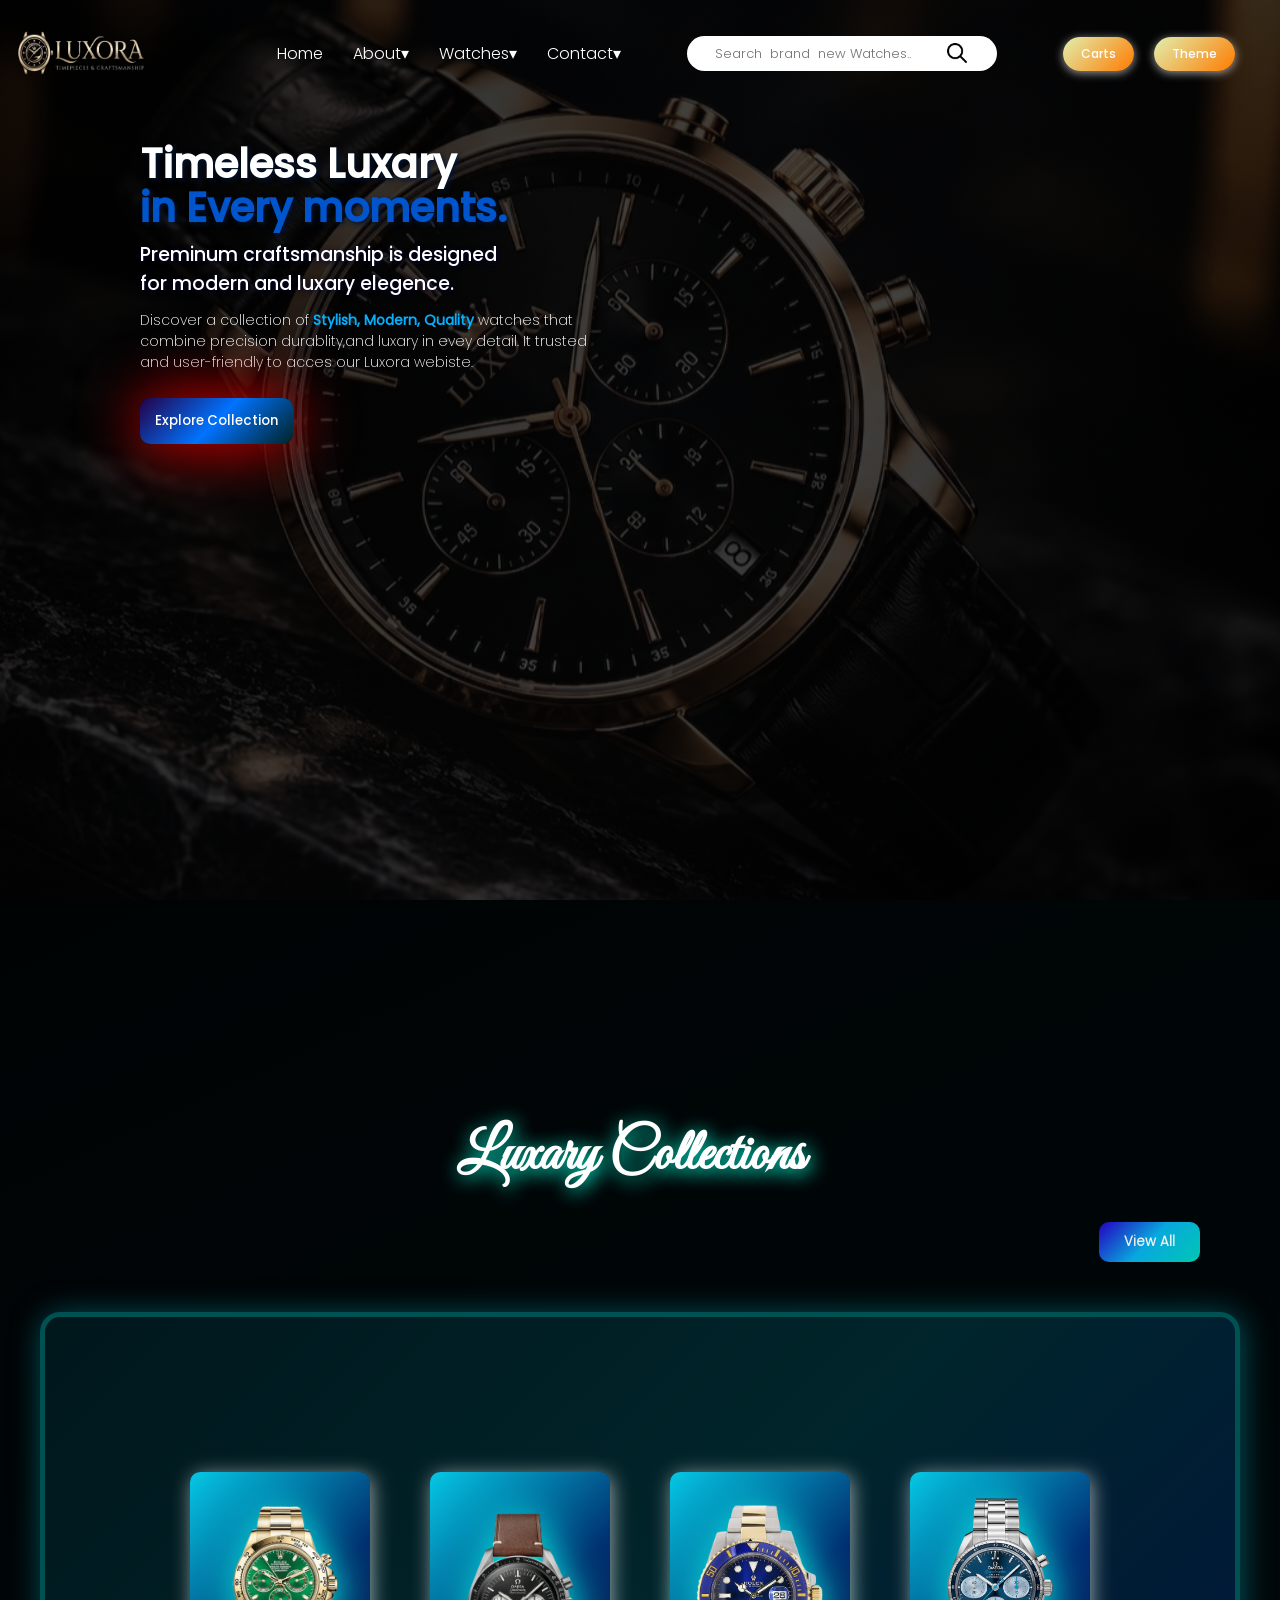
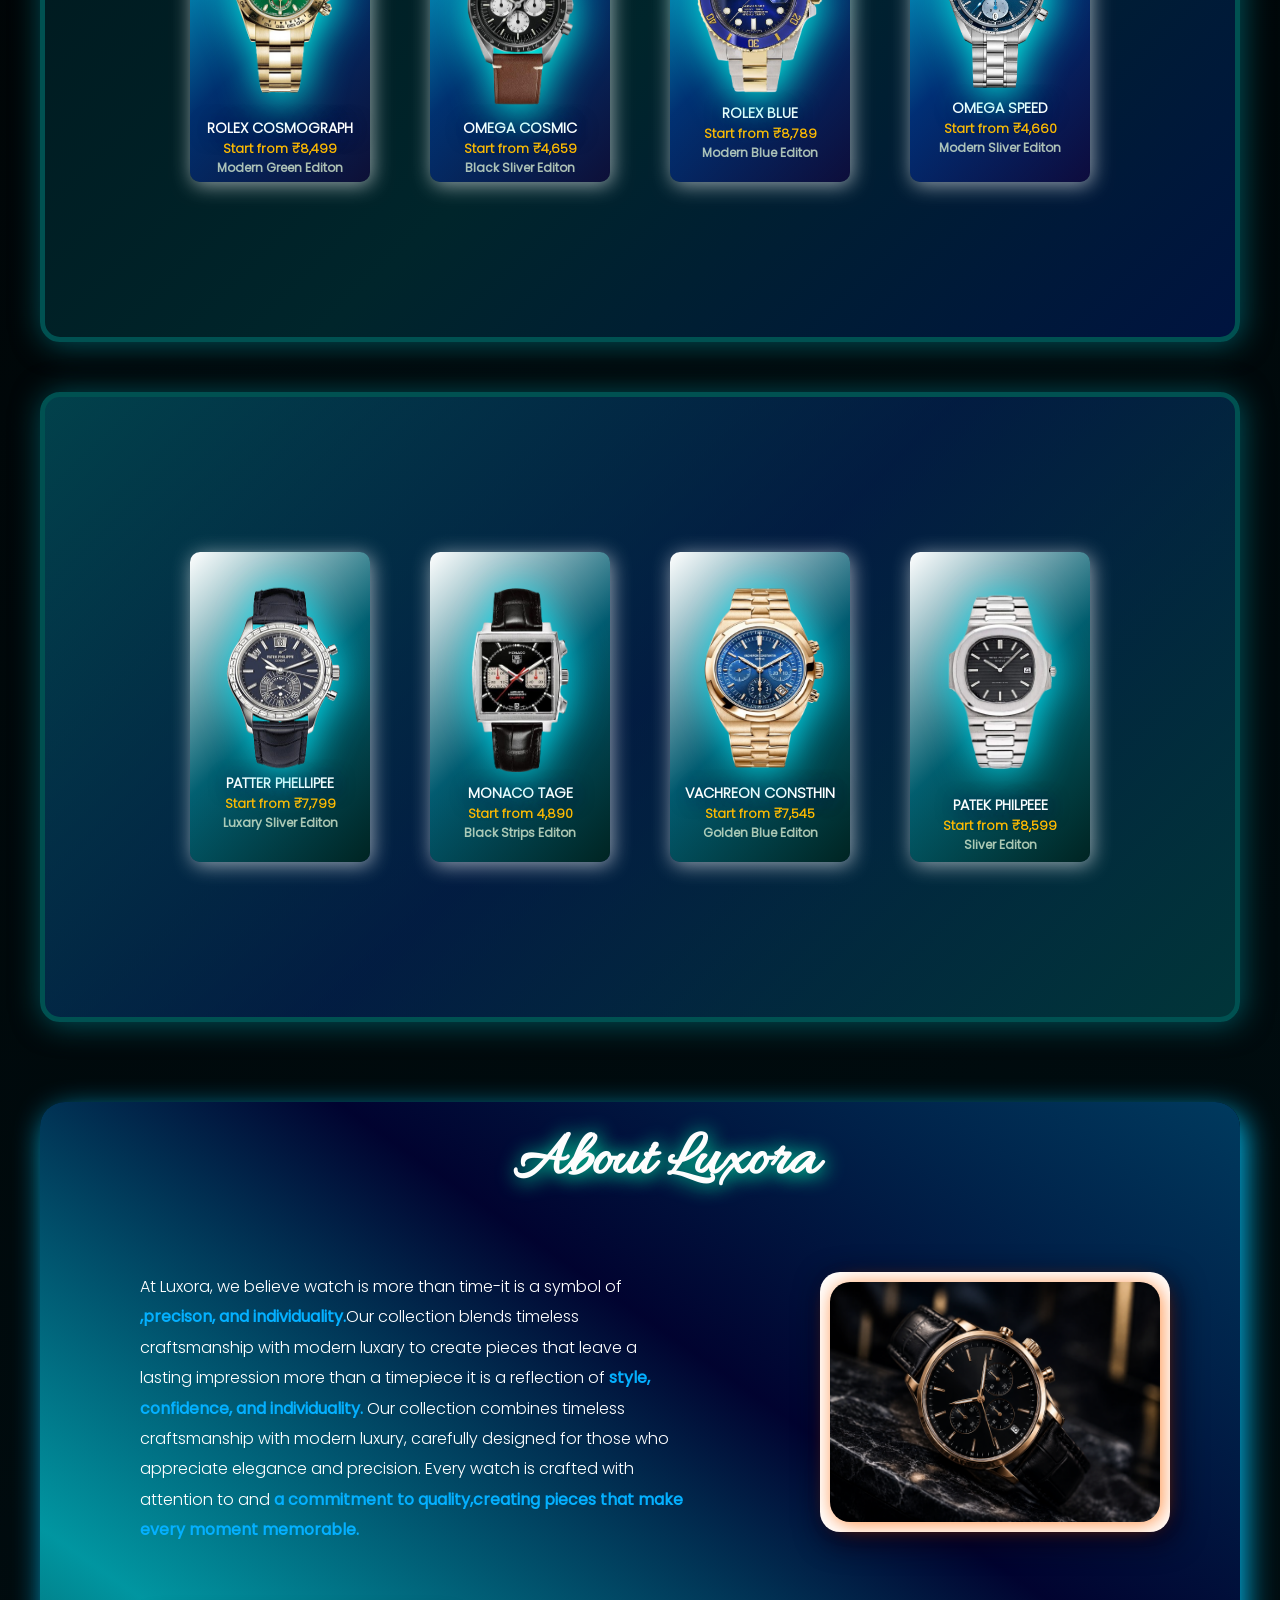
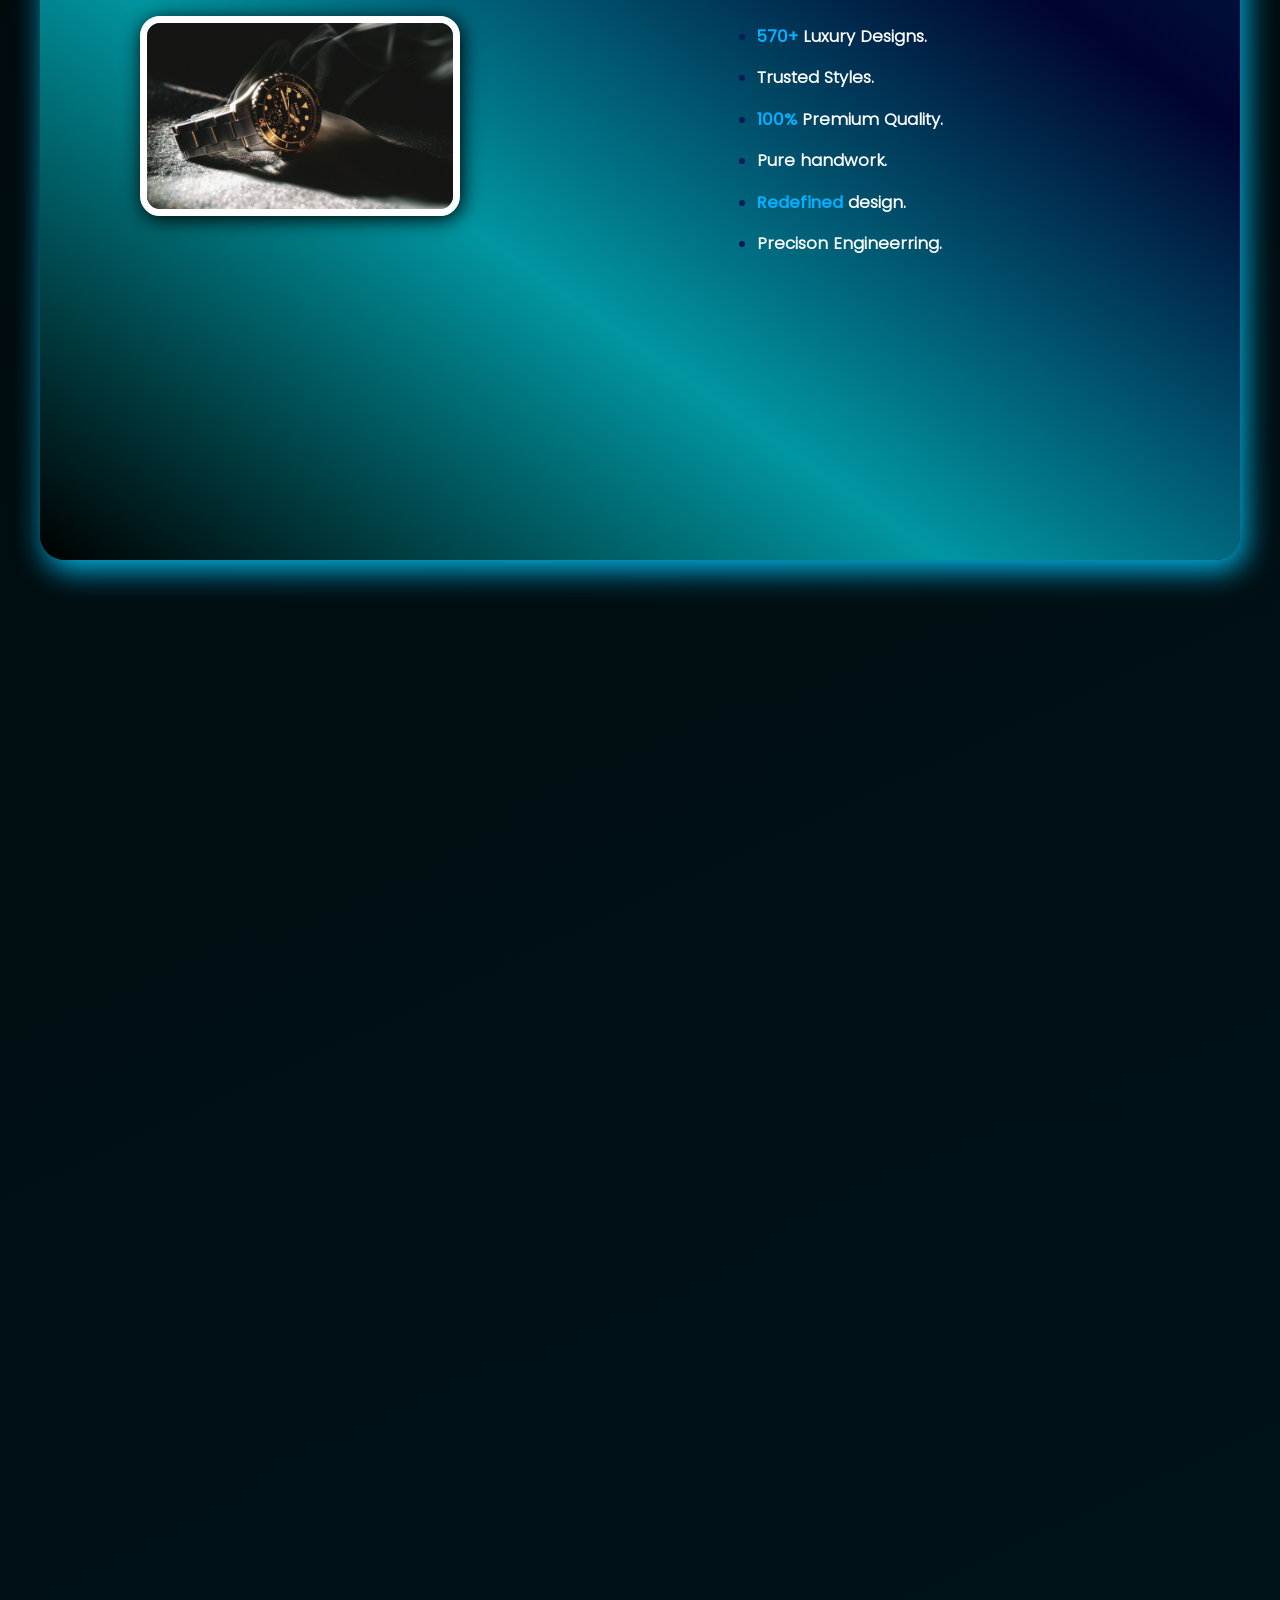
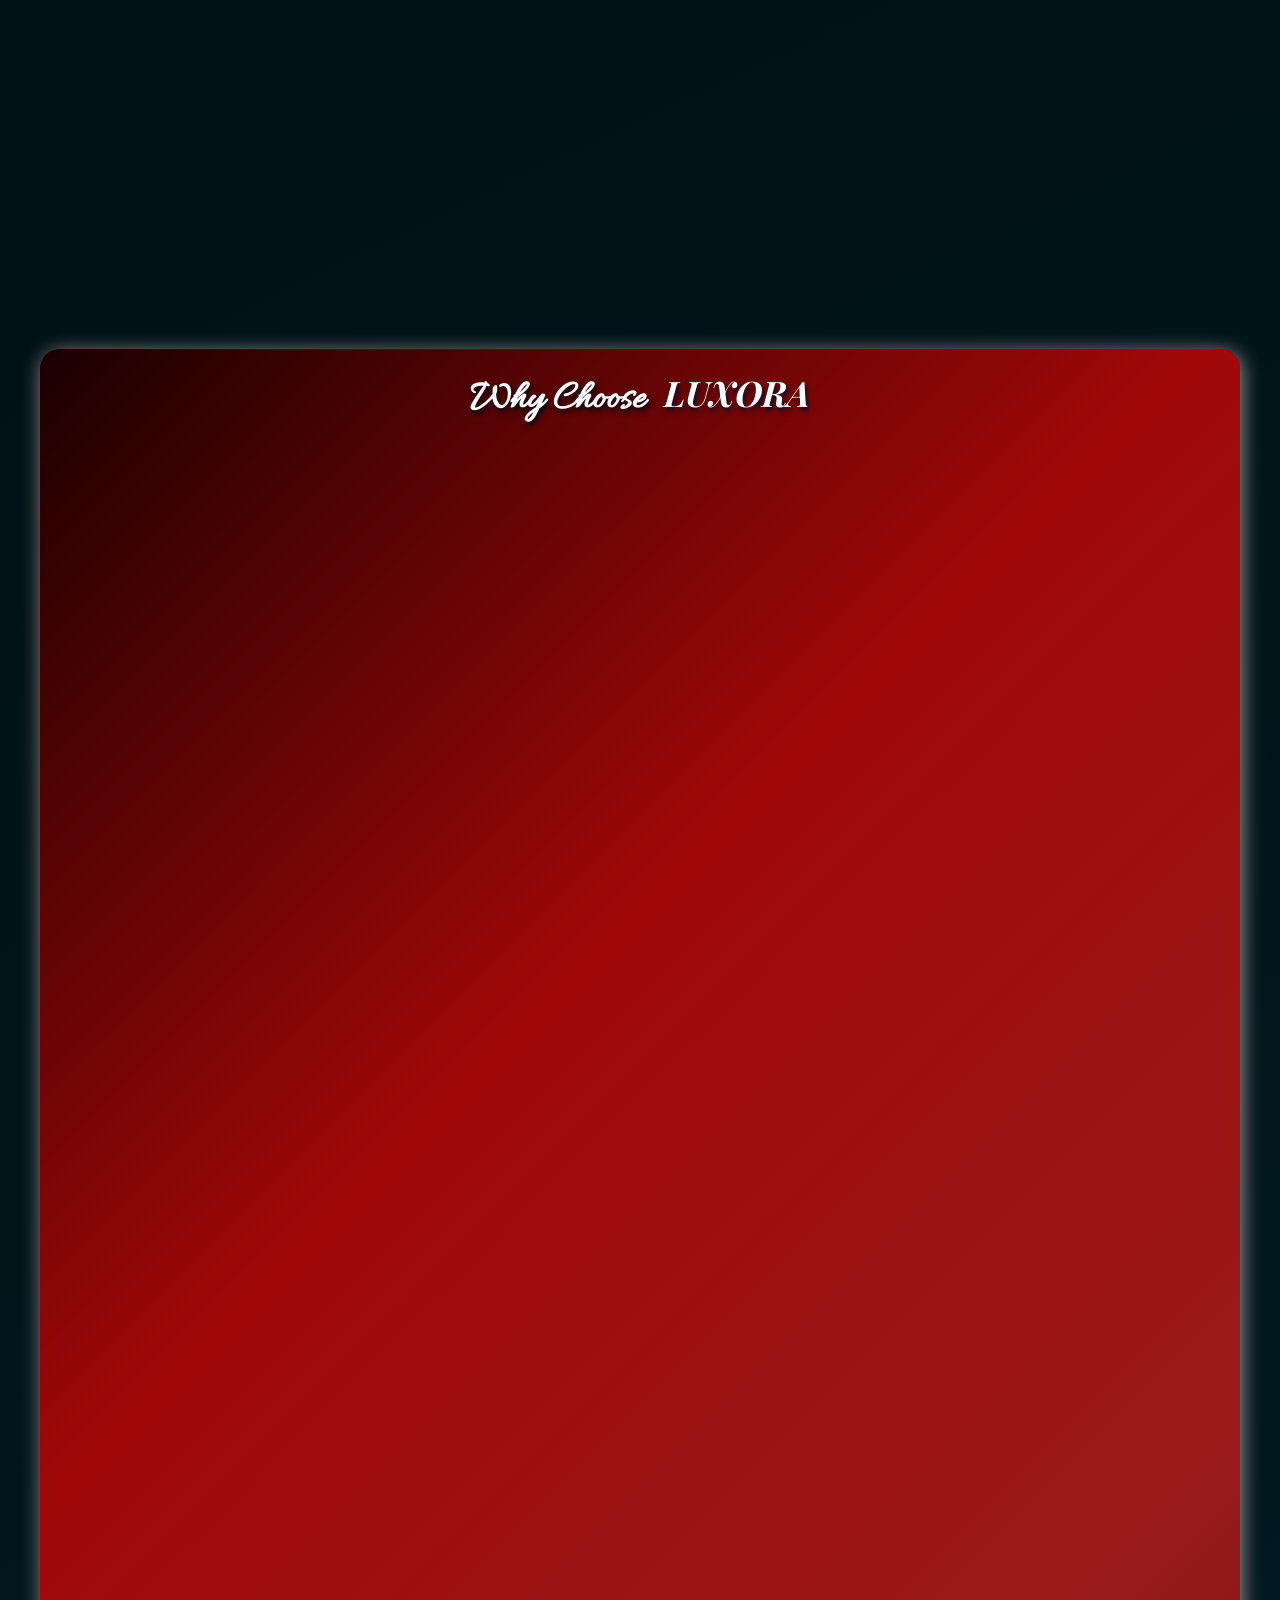
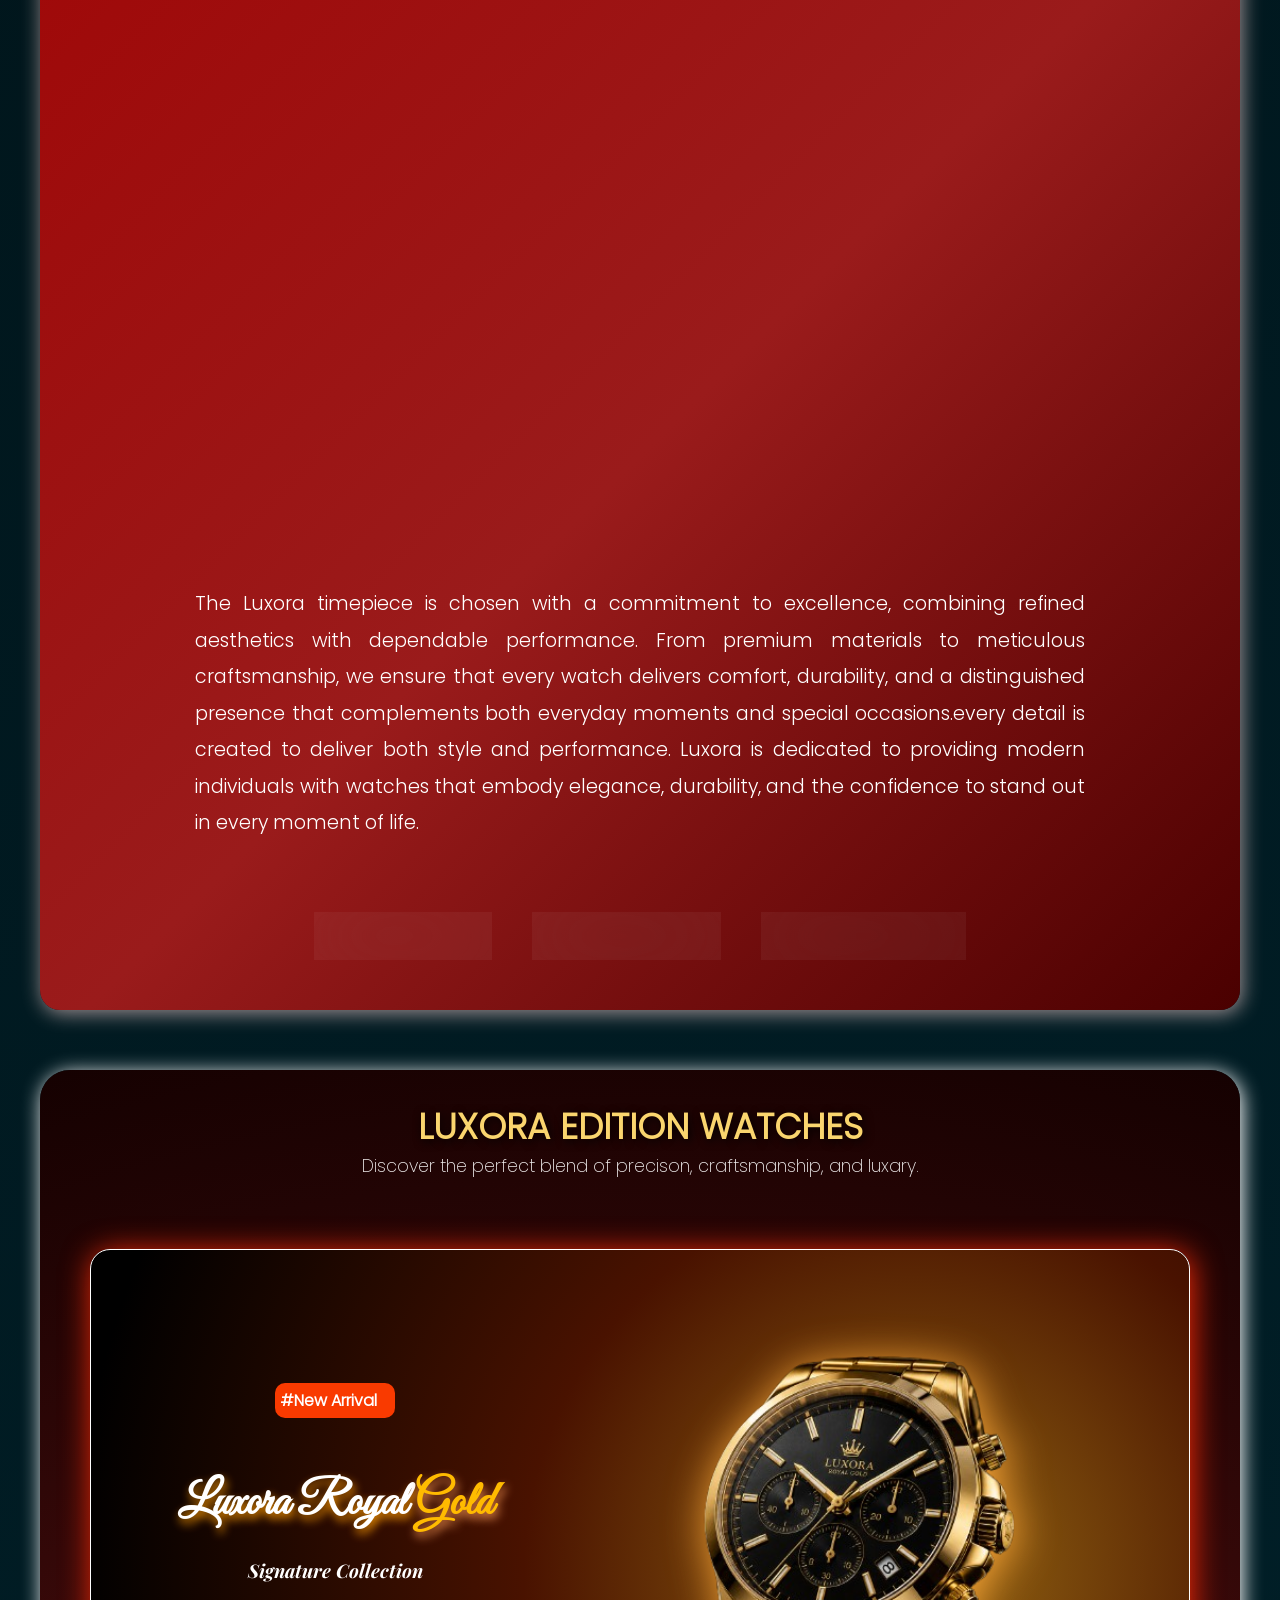
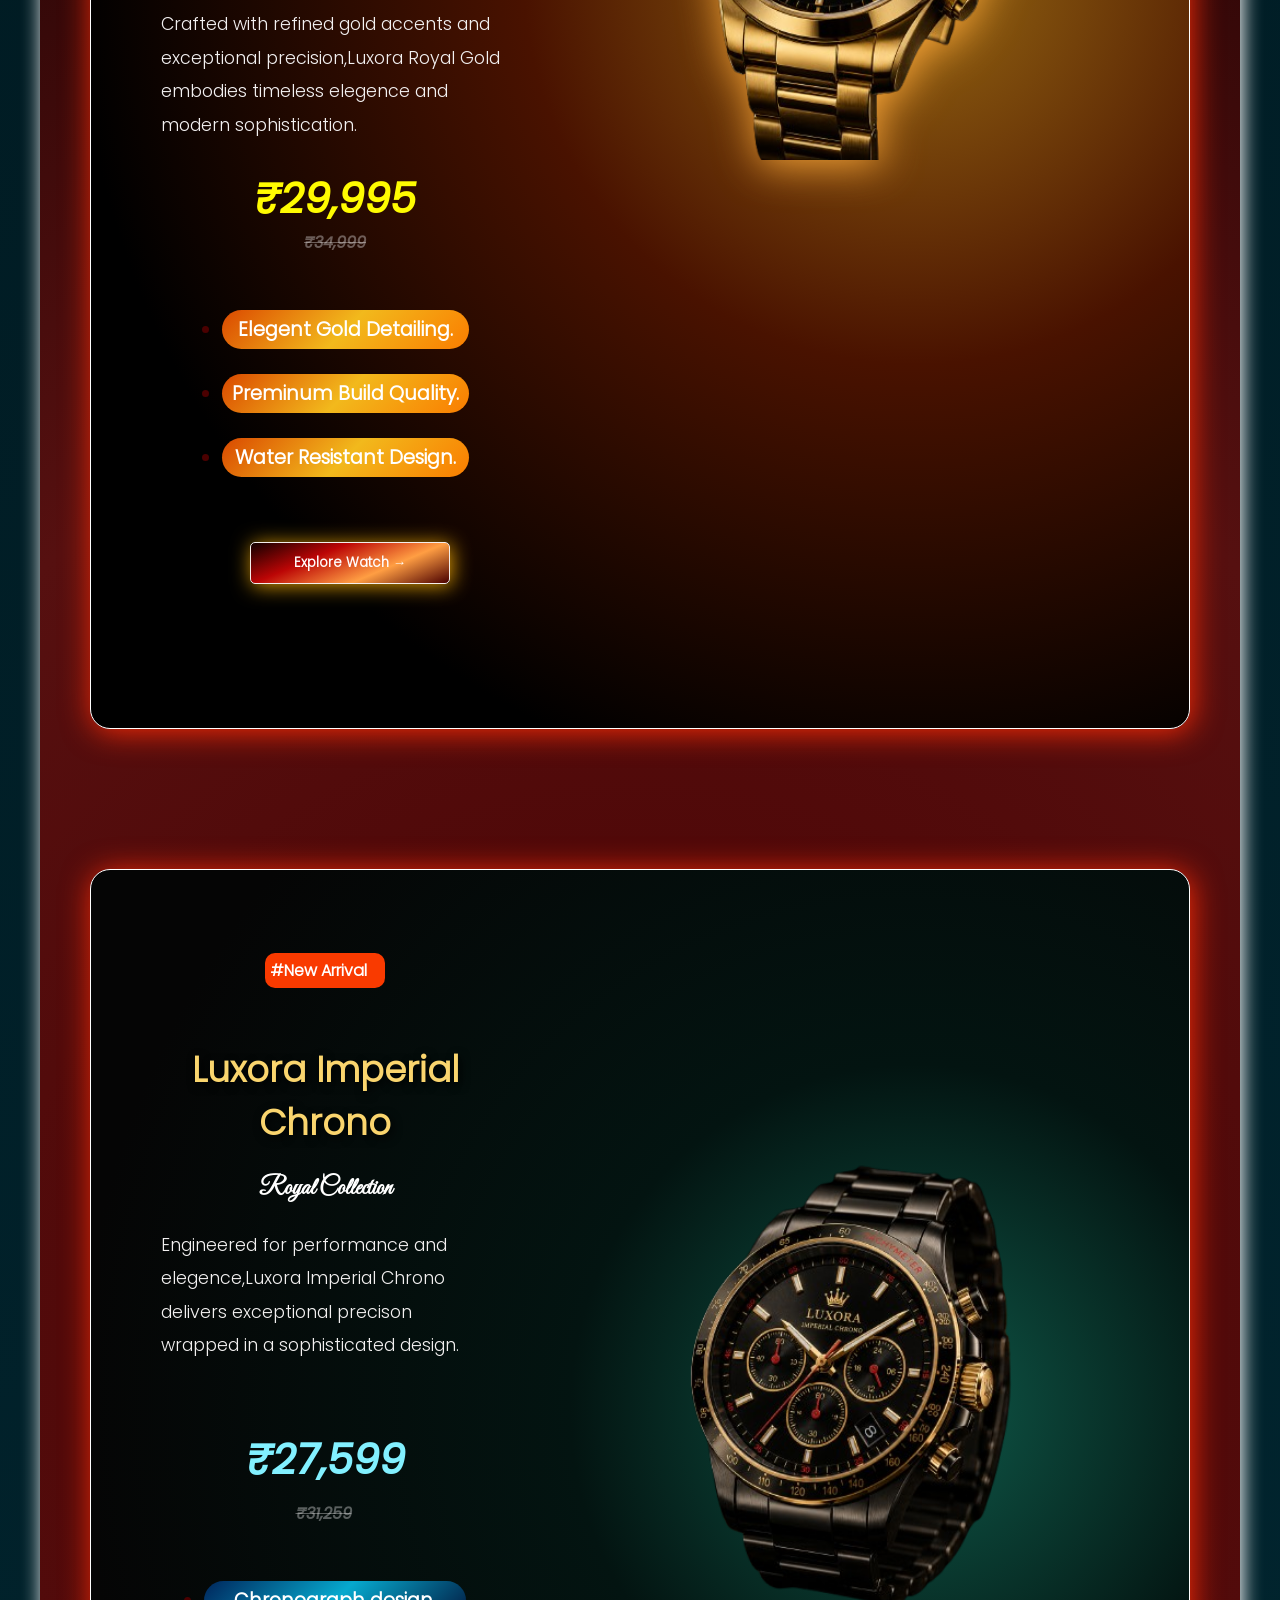
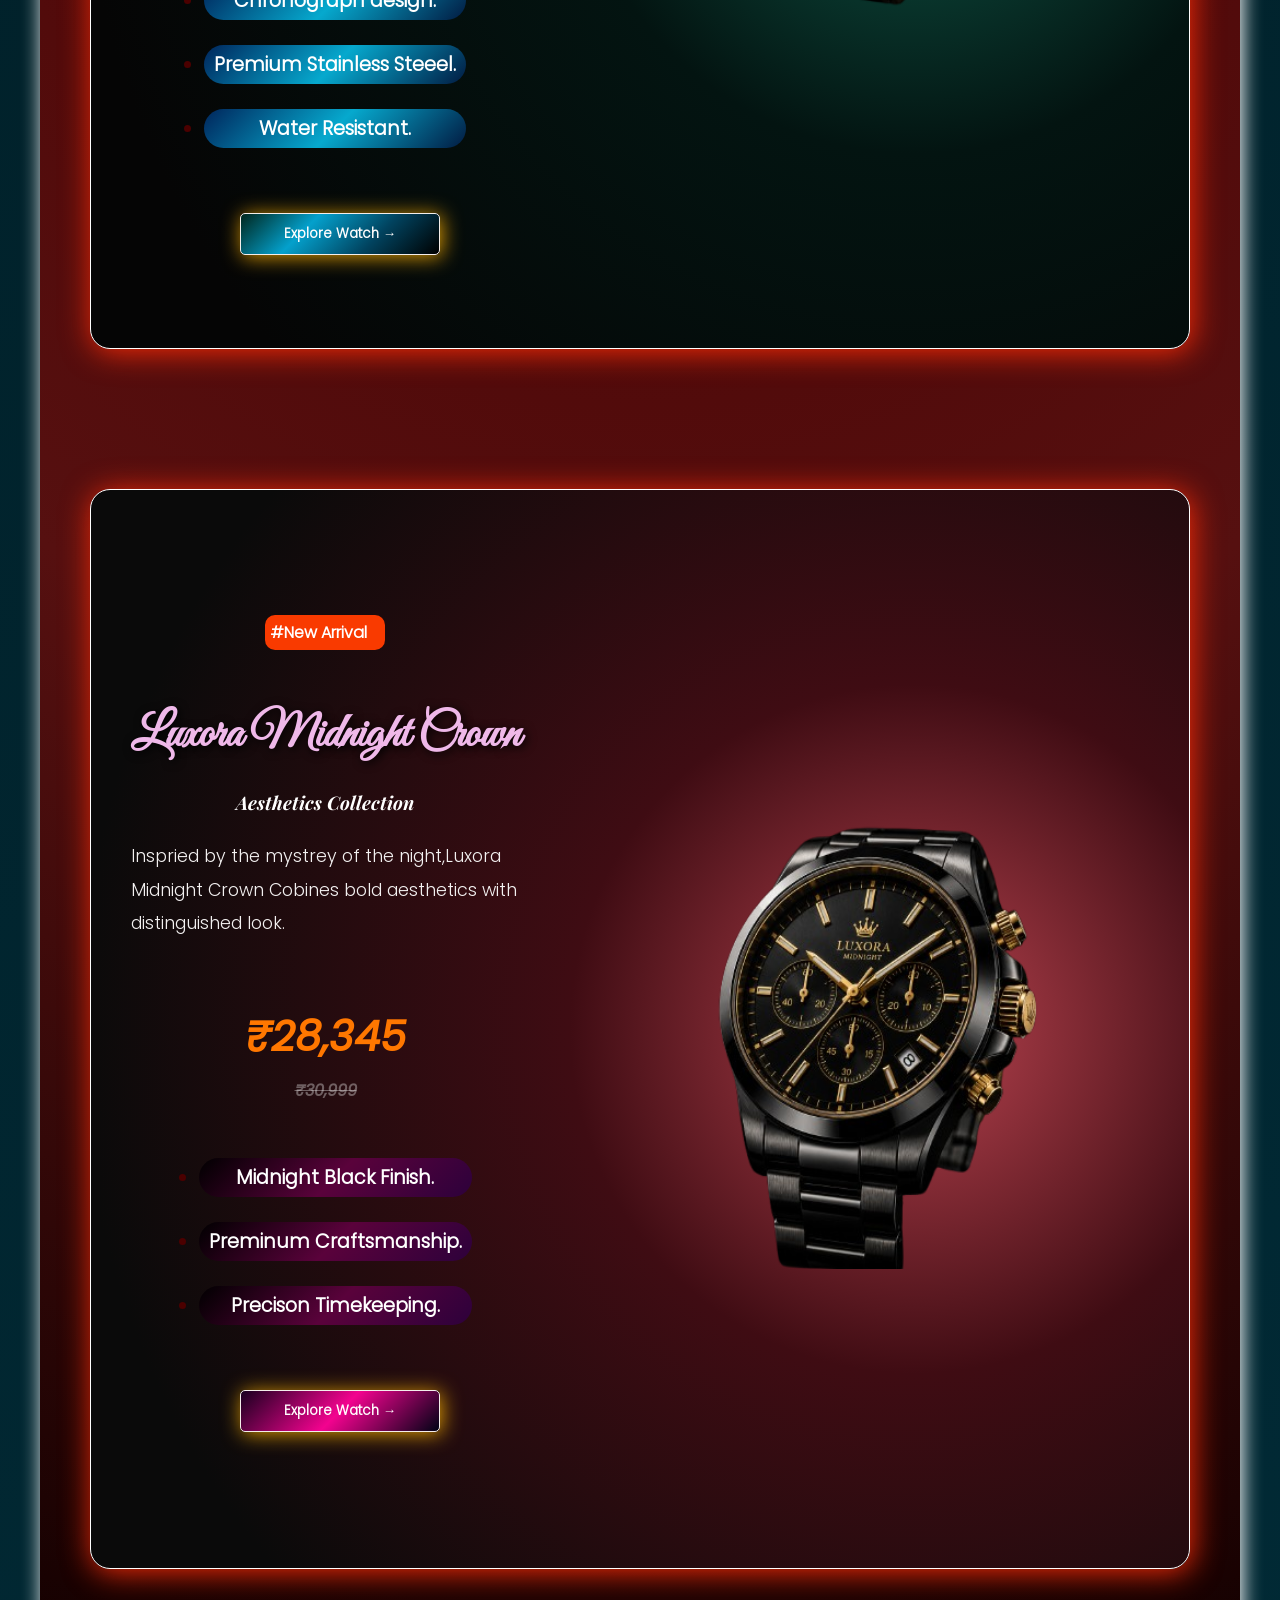
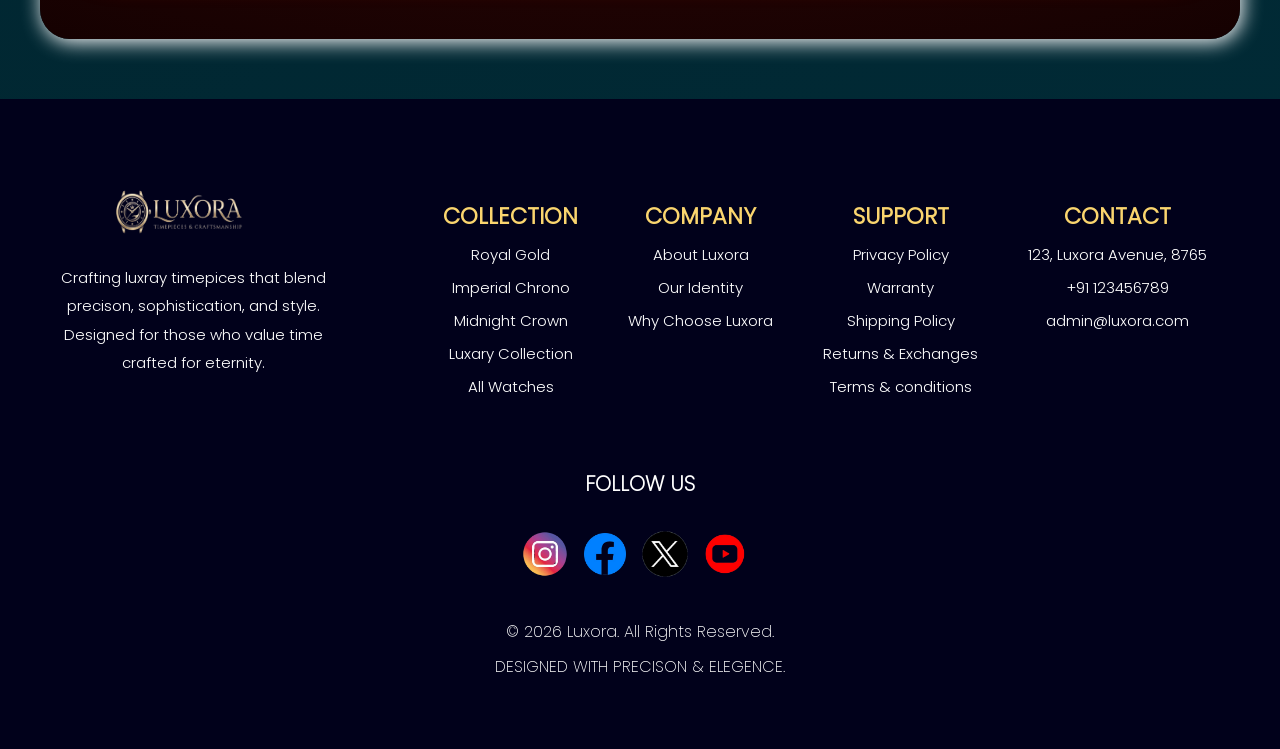
==== commit 7e3da876: "FINAL changes" ====
--- a/index.html
+++ b/index.html
@@ -13,12 +13,12 @@
 
 
     <!-- Navbar & Banner -->
-    <div class="container" id="banner">
+    <div class="container" id="banner" loading="lazy">
         <nav class="navBar">
 
 
             <div class="logo">
-                <img src="./assets/logo1.png" alt="luxora_logo" />
+                <img src="./assets/logo1.png" alt="luxora_logo" loading="lazy" />
             </div>
             <div class="dropMenu">
                 <div onclick="menuBar()">≣</div>
@@ -50,7 +50,7 @@
             <div class="searchInput">
                 <input type="text" id="inputDisplay" placeholder="Search  brand  new Watches.." autocomplete="off" />
                 <div class="searchLogo">
-                    <img src="./assets/search.png" alt="" id="searchBtn">
+                    <img src="./assets/search.png" alt="" id="searchBtn" loading="lazy">
                 </div>
                 <div id="suggestions">
 
@@ -60,13 +60,13 @@
             <div class="contLists">
 
                 <button id="carts">Carts</button>
-                <button id="loginBtn">
-                    <a href="./redirect-links/login.html"></a>login
+                <button id="themeBtn">
+                    <a href=""></a>Theme
                 </button>
                 <!-- <button id="more" onclick="darkMode()">More</button> -->
             </div>
         </nav>
-        <img src="./carts/cart.html" alt="">
+
         <!-- Banner -->
         <div class="bannerCont">
             <h1 id="bannerHead">
@@ -99,26 +99,26 @@
     <main class="cardContainer">
         <div class="cardsList">
             <div class="card fade-up" id="rolex" data-id="12">
-                <img src="./assets/rolex.png" alt="rolexImg" />
+                <img src="./assets/rolex.png" alt="rolexImg" loading="lazy" />
                 <h2 class="title">ROLEX COSMOGRAPH</h2>
                 <p class="priceP">Start from ₹8,499</p>
                 <p class="aboutP">Modern Green Editon</p>
             </div>
 
             <div class="card fade-up" id="omega" data-id="13">
-                <img src="./assets/omg3.png" alt="omegaImg" />
+                <img src="./assets/omg3.png" alt="omegaImg" loading="lazy" />
                 <h2 class="title">OMEGA COSMIC</h2>
                 <p class="priceP">Start from ₹4,659</p>
                 <p class="aboutP">Black Sliver Editon</p>
             </div>
             <div class="card fade-up" id="rolexBlue" data-id="14">
-                <img src="./assets/rolex-blue.png" alt="rolexBlueImg" />
+                <img src="./assets/rolex-blue.png" alt="rolexBlueImg" loading="lazy" />
                 <h2 class="title">ROLEX BLUE</h2>
                 <p class="priceP">Start from ₹8,789</p>
                 <p class="aboutP">Modern Blue Editon</p>
             </div>
             <div class="card fade-up" id="omg2" data-id="15">
-                <img src="./assets/omega-speed.png" alt="omegeSpeedImg" />
+                <img src="./assets/omega-speed.png" alt="omegeSpeedImg" loading="lazy" />
                 <h2 class="title">OMEGA SPEED</h2>
                 <p class="priceP">Start from ₹4,660</p>
                 <p class="aboutP">Modern Sliver Editon</p>
@@ -128,25 +128,25 @@
     <main class="cardContainer1">
         <div class="cardsList1">
             <div class="card1 fade-up" id="patter" data-id="16">
-                <img src="./assets/patter_pheliipe.png " alt="patterImg" />
+                <img src="./assets/patter_pheliipe.png " alt="patterImg" loading="lazy" />
                 <h2 class="title1">PATTER PHELLIPEE</h2>
                 <p class="priceP1">Start from ₹7,799</p>
                 <p class="aboutP1">Luxary Sliver Editon</p>
             </div>
             <div class="card1 fade-up" id="monaco" data-id="17">
-                <img src="./assets/monaco.png" alt="monacoImg" />
+                <img src="./assets/monaco.png" alt="monacoImg" loading="lazy" />
                 <h2 class="title1">MONACO TAGE</h2>
                 <p class="priceP1">Start from 4,890</p>
                 <p class="aboutP1">Black Strips Editon</p>
             </div>
             <div class="card1 fade-up" id="vachreon" data-id="18">
-                <img src="./assets/vachreon.png" alt="vachreonImg" />
+                <img src="./assets/vachreon.png" alt="vachreonImg" loading="lazy" />
                 <h2 class="title1">VACHREON CONSTHIN</h2>
                 <p class="priceP1">Start from ₹7,545</p>
                 <p class="aboutP1">Golden Blue Editon</p>
             </div>
             <div class="card1 fade-up" id="parek" data-id="19">
-                <img src="./assets/Patek_Philippe.png" alt="patekImg" />
+                <img src="./assets/Patek_Philippe.png" alt="patekImg" loading="lazy" />
                 <h2 class="title1">PATEK PHILPEEE</h2>
                 <p class="priceP1">Start from ₹8,599</p>
                 <p class="aboutP1">Sliver Editon</p>
@@ -175,14 +175,14 @@
                 </p>
 
                 <div class="watchBox">
-                    <img src="./assets/banner.png" alt="watchBanner" id="banner1" class="fadeLeft" />
+                    <img src="./assets/banner.png" alt="watchBanner" id="banner1" class="fadeLeft" loading="lazy" />
                 </div>
             </div>
         </div>
 
         <div class="aboutBox fadeLeft">
             <div class="greenBanner">
-                <img src="./assets/watchMen.jpg" alt="watchBanner" />
+                <img src="./assets/watchMen.jpg" alt="watchBanner" loading="lazy" />
             </div>
 
             <ul>
@@ -199,19 +199,19 @@
             <div class="aboutCard fade-up">
                 <h3>PREMIUM CRAFTSMANSHIP</h3>
                 <p>Premium looks and stylish vibe.</p>
-                <img src="./assets/handcraft.png" alt="handcraftImg">
+                <img src="./assets/handcraft.png" alt="handcraftImg" loading="lazy">
             </div>
 
             <div class="aboutCard fade-up">
                 <h3>ELEGANT DESIGN</h3>
                 <p>Elegence feels in every seconds.</p>
-                <img src="./assets/diamond.png" alt="diamondImg">
+                <img src="./assets/diamond.png" alt="diamondImg" loading="lazy">
 
             </div>
             <div class="aboutCard fade-up">
                 <h3>TIMELESS PRECISON</h3>
                 <p>Integrated Style with accuarcy.</p>
-                <img src="./assets/hand-watch.png" alt="hand-watch">
+                <img src="./assets/hand-watch.png" alt="hand-watch" loading="lazy">
             </div>
         </div>
 
@@ -223,11 +223,11 @@
     <div class="menBanner fade-up" id="identity">
         <h1>The <span id="txtColor">Luxora</span> Identity </h1>
         <div class="suit">
-            <img src="./assets/suit.png" alt="">
+            <img src="./assets/suit.png" alt="" loading="lazy">
         </div>
 
         <div class="menAbout fade-up">
-            <img src="./assets/person1.jpg" alt="" />
+            <img src="./assets/person1.jpg" alt="" loading="lazy">
             <p id="menPar">Luxora is more than a watch brand, <span id="parColor"> It is a symbol of ambition,
                     confidence, and timeless
                     sophistication.</span> We believe that a watch is not just an accessory but a reflection of personal
@@ -251,7 +251,7 @@
                 shaped by timeless aesthetics, modern innovation, and an unwavering of quality. <span id="parColor">We
                     believe that
                     true luxury is not simply worn—it is experienced.</span> </p>
-            <img src="./assets/person2.jpg" alt="" />
+            <img src="./assets/person2.jpg" alt="" loading="lazy">
         </div>
 
         <div class="aboutFooter fade-up">
@@ -265,7 +265,7 @@
     <div class="chooseSection" id="chooseLuxora">
         <h1>Why Choose<span id="styleTxt"> LUXORA</span></h1>
         <div class="chooseCont fadeLeft">
-            <img src="./assets/luxoraWBg (1).png" alt="luxora_watch">
+            <img src="./assets/luxoraWBg (1).png" alt="luxora_watch" loading="lazy">
             <p>At Luxora, we are committed to delivering more than just exceptional timepieces. Our passion for
                 quality, craftsmanship, and timeless design drives every collection we offer. By combining elegance,
                 precision, and reliability, we create watches that reflect confidence, sophistication, and lasting
@@ -284,24 +284,24 @@
                 refinement.</p>
             <div class="chooseContainer fadeLeft">
                 <div class="choosenCard fadeLeft">
-                    <img src="./assets/Quality.png" alt="" width="70px" height="90px">
+                    <img src="./assets/Quality.png" alt="" width="70px" height="90px" loading="lazy">
                     <h2 class="chooseHead">Authentic Quality</h2>
                     <p class="choosePar">Premium materials selected for lasting performance.</p>
                 </div>
                 <div class="choosenCard fadeLeft">
-                    <img src="./assets/fast-delivery.png" alt="" width="70px" height="70px">
+                    <img src="./assets/fast-delivery.png" alt="" width="70px" height="70px" loading="lazy">
                     <h2 class="chooseHead">Fast Delivery</h2>
                     <p class="choosePar">Secure packaging and reliable shipping for user.</p>
                 </div>
 
                 <div class="choosenCard fadeLeft">
-                    <img src="./assets/24-7.png" alt="" width="60px" height="60px">
+                    <img src="./assets/24-7.png" alt="" width="60px" height="60px" loading="lazy">
                     <h2 class="chooseHead">Customer Suport</h2>
                     <p class="choosePar">Dedicted assistance whenever you need it.</p>
                 </div>
 
                 <div class="choosenCard fadeLeft">
-                    <img src="./assets/authenticity.png" alt="" width="70px" height="70px">
+                    <img src="./assets/authenticity.png" alt="" width="70px" height="70px" loading="lazy">
                     <h2 class="chooseHead">Secure Shopping</h2>
                     <p class="choosePar">Protected payments and safe user experience.</p>
                 </div>
@@ -310,9 +310,9 @@
         </div>
         <div class="mainCont">
             <div class="wathImgs fade-up">
-                <img src="./assets/luxoraWBg2.png" alt="" id="tranformWatch">
-                <img src="./assets/luxoraWBg2.png" alt="" id="mainWatch">
-                <img src="./assets/luxoraWBg2.png" alt="" id="tranformWatch1">
+                <img src="./assets/luxoraWBg2.png" alt="" id="tranformWatch" loading="lazy">
+                <img src="./assets/luxoraWBg2.png" alt="" id="mainWatch" loading="lazy">
+                <img src="./assets/luxoraWBg2.png" alt="" id="tranformWatch1" loading="lazy">
             </div>
 
             <p>The Luxora timepiece is chosen with a commitment to excellence, combining refined aesthetics with
@@ -342,7 +342,7 @@
                 <h2>#New Arrival</h2>
                 <h1>Luxora Royal <span id="gold">Gold</span></h1>
                 <h3>Signature Collection</h3>
-                <img src="./assets/Luxora_royal_gold.png" alt="" id="royalGoldMobile">
+                <img src="./assets/Luxora_royal_gold.png" alt="" id="royalGoldMobile" loading="lazy">
                 <p>Crafted with refined gold accents and exceptional precision,Luxora Royal Gold embodies timeless
                     elegence and modern sophistication.</p>
                 <div class="priced fade-up">
@@ -358,7 +358,7 @@
                 </ul>
                 <button class="exploreBtn" id="exploreBtn" data-id="8">Explore Watch →</button>
             </div>
-            <img src="./assets/Luxora_royal_gold.png" alt="" id="royalGoldImg">
+            <img src="./assets/Luxora_royal_gold.png" alt="" id="royalGoldImg" loading="lazy">
 
         </div>
 
@@ -367,7 +367,7 @@
                 <h2>#New Arrival</h2>
                 <h1>Luxora Imperial Chrono</h1>
                 <h3>Royal Collection</h3>
-                <img src="./assets/luxora_imperial_crown.png" alt="" id="chronoMobile">
+                <img src="./assets/luxora_imperial_crown.png" alt="" id="chronoMobile" loading="lazy">
 
                 <p>Engineered for performance and elegence,Luxora Imperial Chrono delivers exceptional precison wrapped
                     in a sophisticated design.</p>
@@ -384,7 +384,7 @@
                 </ul>
                 <button class="exploreBtn" id="exploreBtn1" data-id="10">Explore Watch →</button>
             </div>
-            <img src="./assets/luxora_imperial_crown.png" alt="" id="imperialWatch">
+            <img src="./assets/luxora_imperial_crown.png" alt="" id="imperialWatch" loading="lazy">
 
         </div>
 
@@ -393,7 +393,7 @@
                 <h2>#New Arrival</h2>
                 <h1>Luxora Midnight Crown</h1>
                 <h3>Aesthetics Collection</h3>
-                <img src="./assets/Luxora_midnight_crown.png" alt="" id="crownMobile">
+                <img src="./assets/Luxora_midnight_crown.png" alt="" id="crownMobile" loading="lazy">
                 <p>Inspried by the mystrey of the night,Luxora Midnight Crown Cobines bold aesthetics with distinguished
                     look.</p>
 
@@ -411,7 +411,7 @@
                 </ul>
                 <button class="exploreBtn" id="exploreBtn2" data-id="9">Explore Watch →</button>
             </div>
-            <img src="./assets/Luxora_midnight_crown.png" alt="" id="crownImg">
+            <img src="./assets/Luxora_midnight_crown.png" alt="" id="crownImg" loading="lazy">
 
         </div>
 
@@ -426,7 +426,7 @@
     <footer class="footerContainer">
         <div class="footerConts">
             <div class="leftCont">
-                <img src="./assets/logo1.png" alt="luxora_logo" />
+                <img src="./assets/logo1.png" alt="luxora_logo" loading="lazy">
                 <p>Crafting luxray timepices that blend precison, sophistication, and style. Designed
                     for those who value time crafted for eternity.</p>
             </div>
@@ -471,10 +471,10 @@
         <div class="botttomLinks">
             <h3>FOLLOW US</h3>
             <div class="logoImg">
-                <img src="./assets/insta_logo.png" alt="">
-                <img src="./assets/facebook-logo.png" alt="" id="facebookImg">
-                <img src="./assets/X_logo.png" alt="">
-                <img src="./assets/yt_logo.png" alt="" id="ytImg">
+                <img src="./assets/insta_logo.png" alt="instaImg" loading="lazy">
+                <img src="./assets/facebook-logo.png" alt="" id="facebookImg" loading="lazy">
+                <img src="./assets/X_logo.png" alt="xImg" loading="lazy">
+                <img src="./assets/yt_logo.png" alt="" id="ytImg" loading="lazy">
             </div>
         </div>
 
--- a/style.css
+++ b/style.css
@@ -187,7 +187,7 @@
     justify-content: space-between;
     position: fixed;
     width: 100%;
-    max-width: 1400px;
+    max-width: 1250px;
 
     z-index: 999;
     top: 0;
@@ -196,7 +196,7 @@
 
 .navLinks {
     display: flex;
-    gap: 35px;
+    gap: 30px;
 }
 
 .navLinks a {
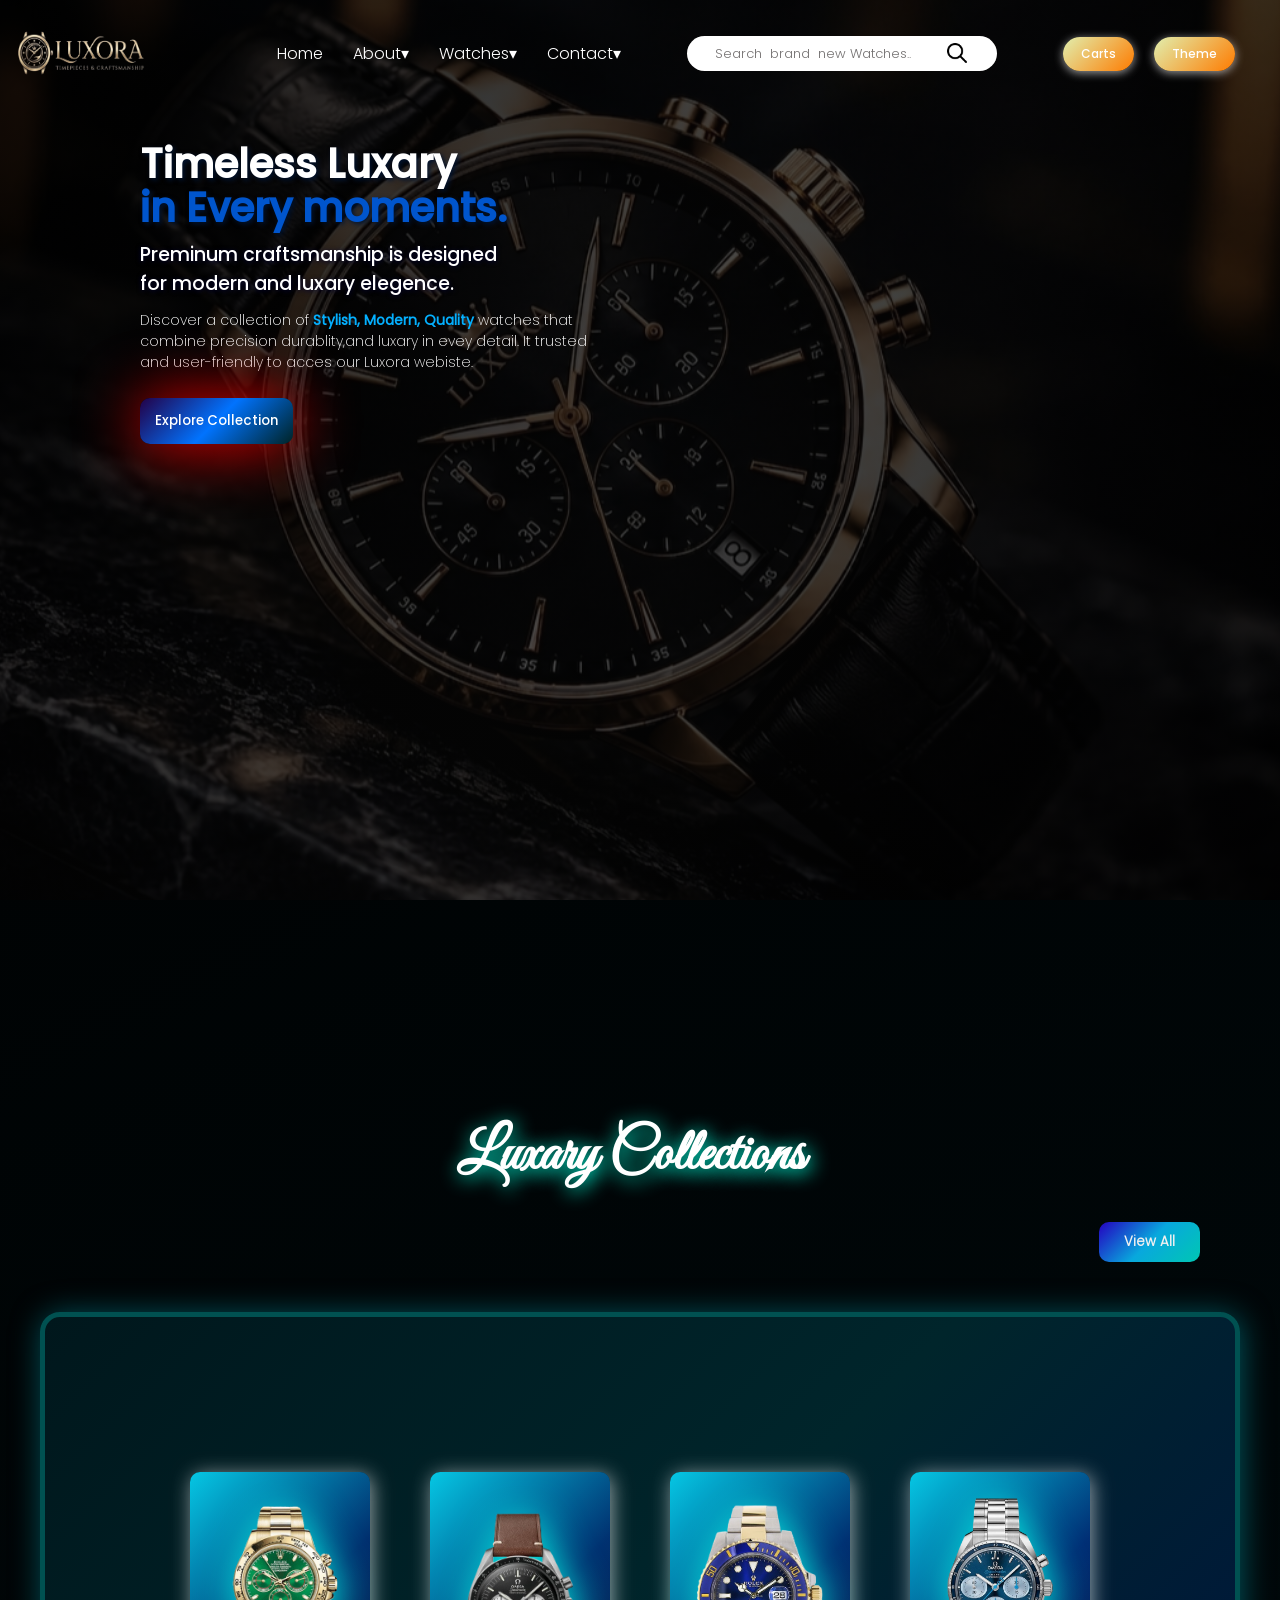
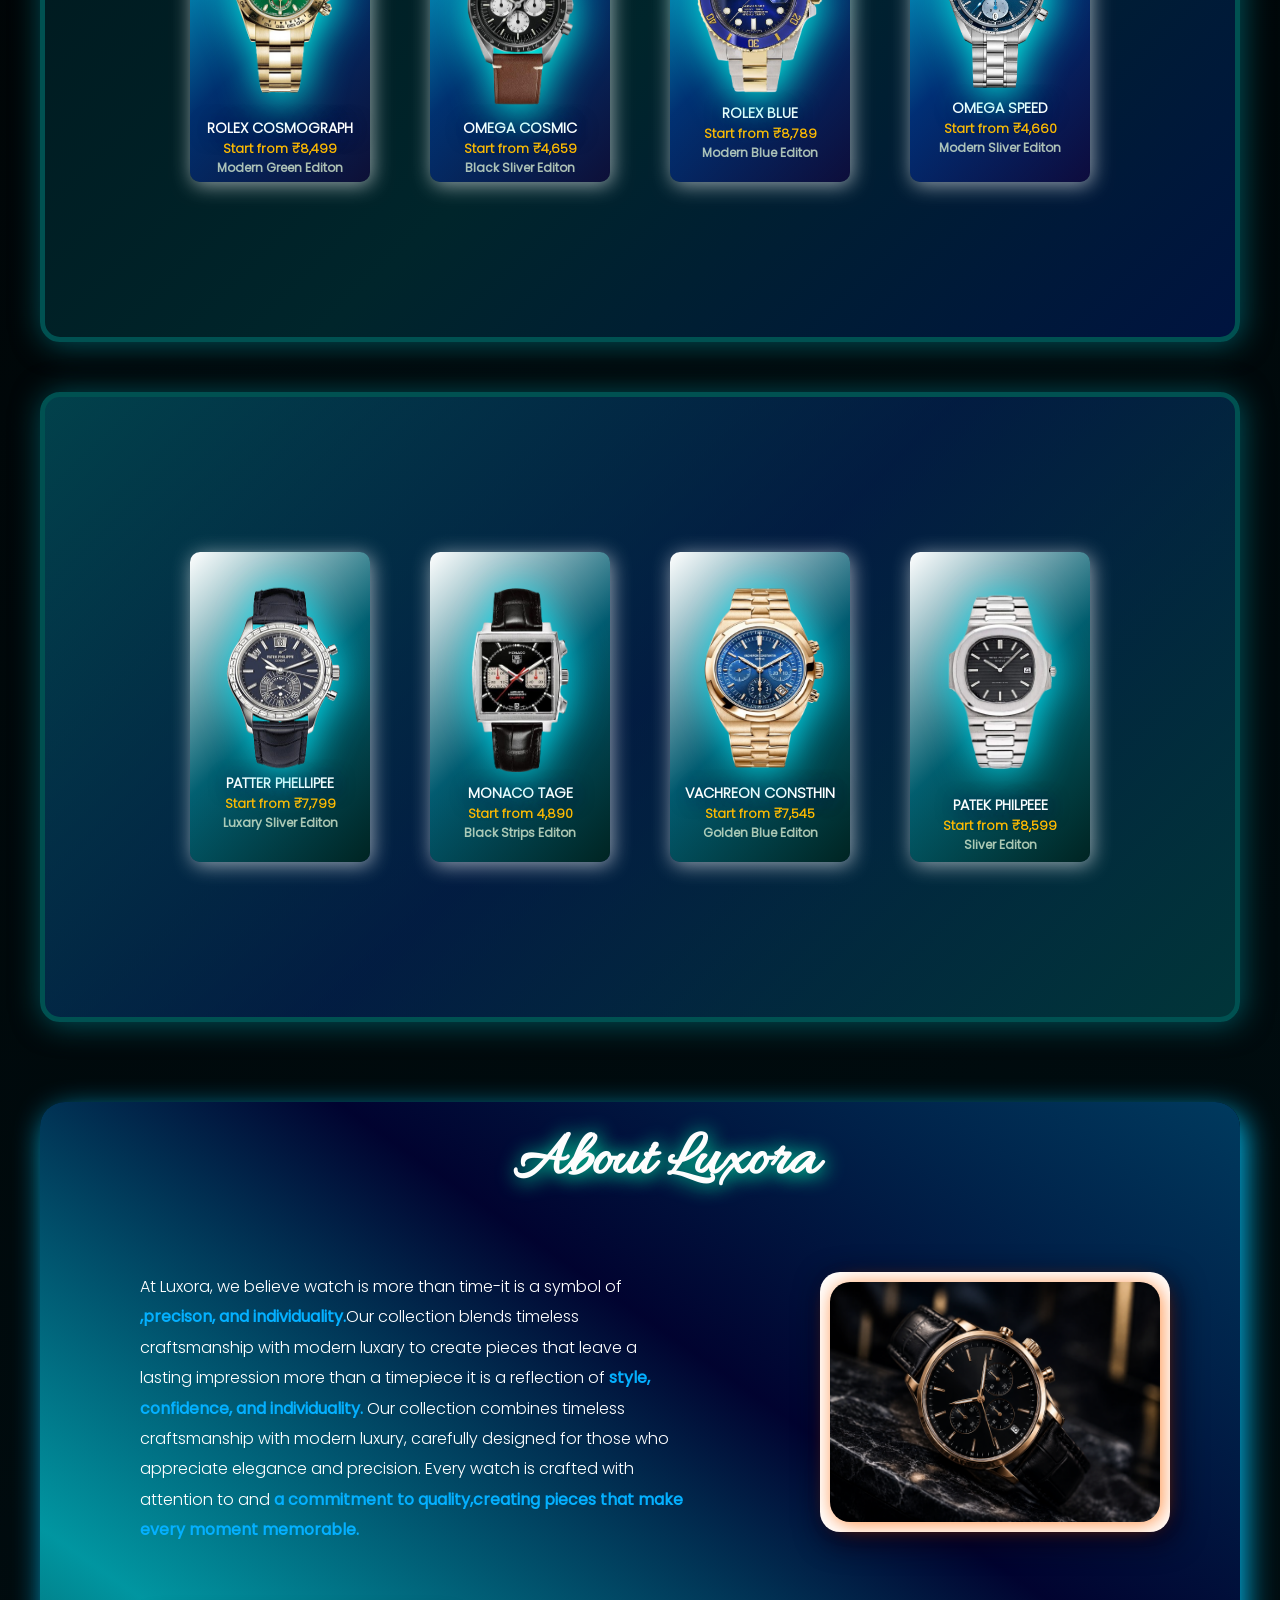
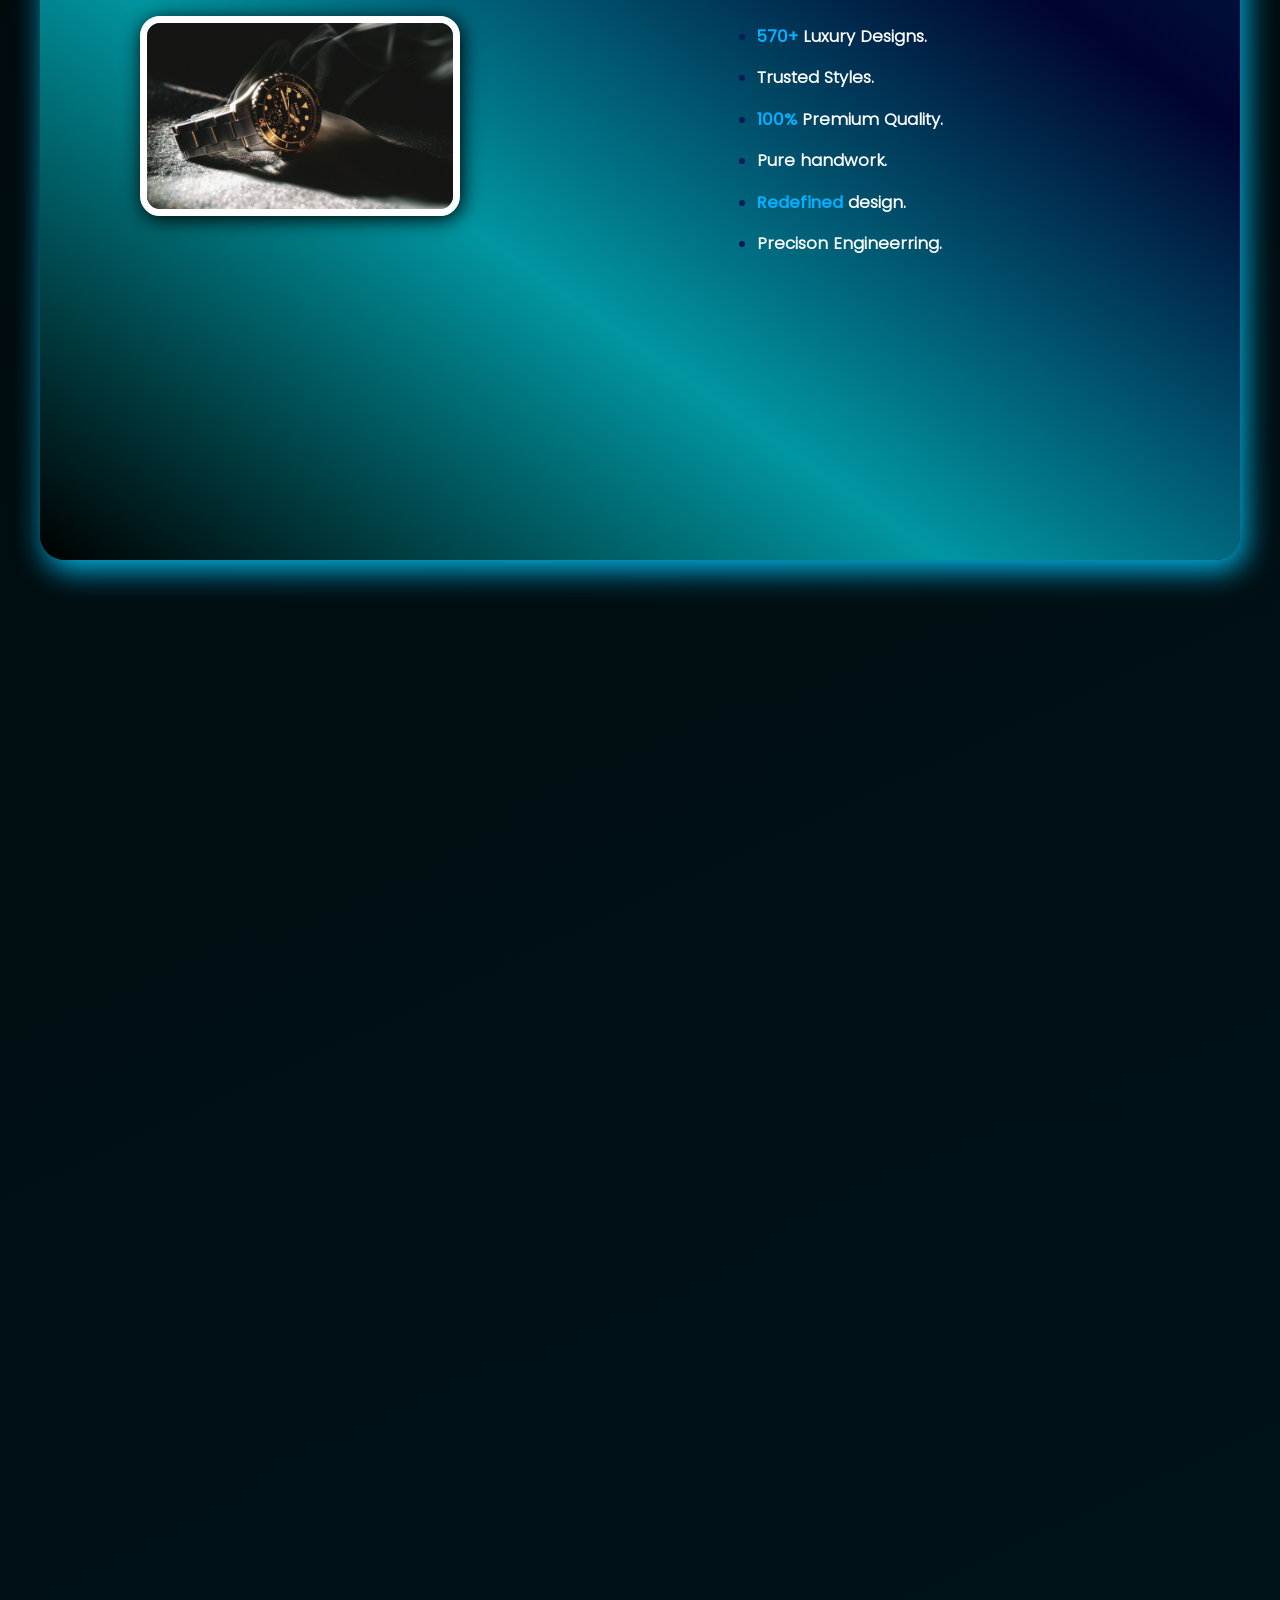
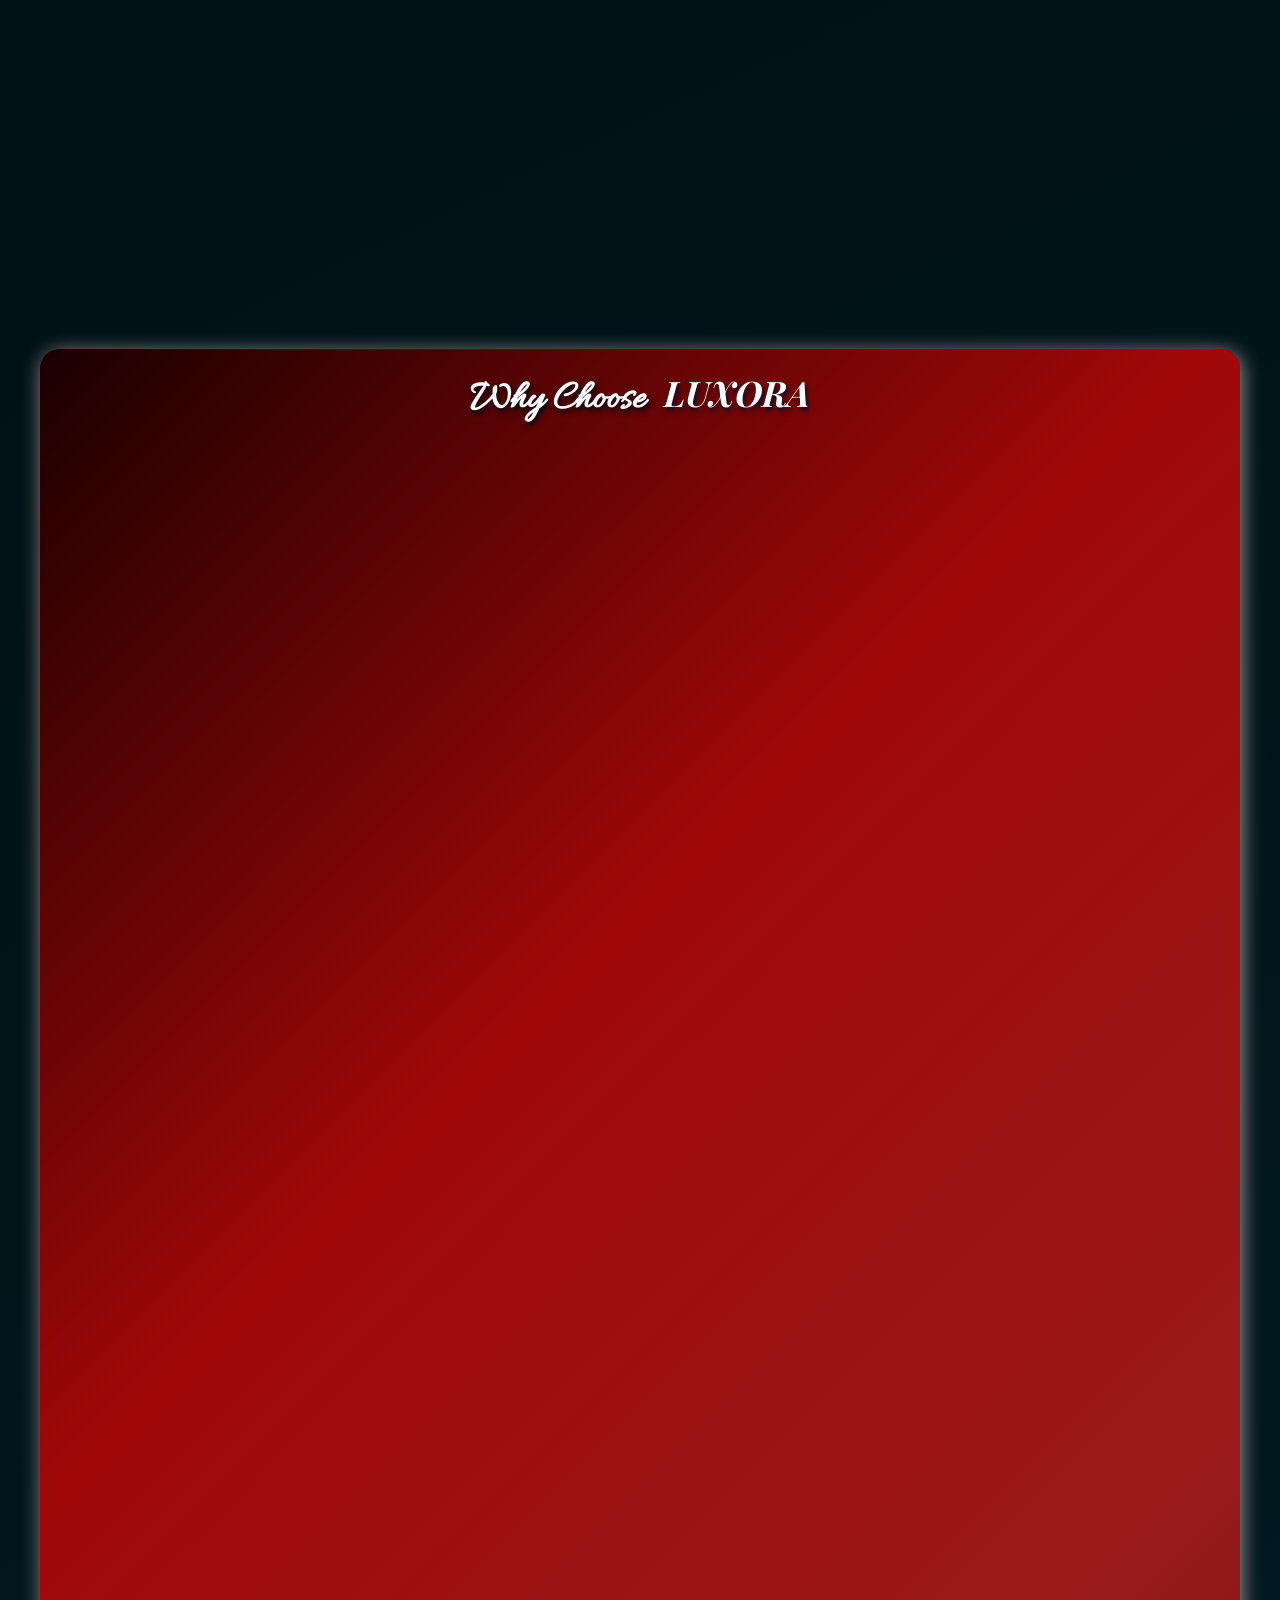
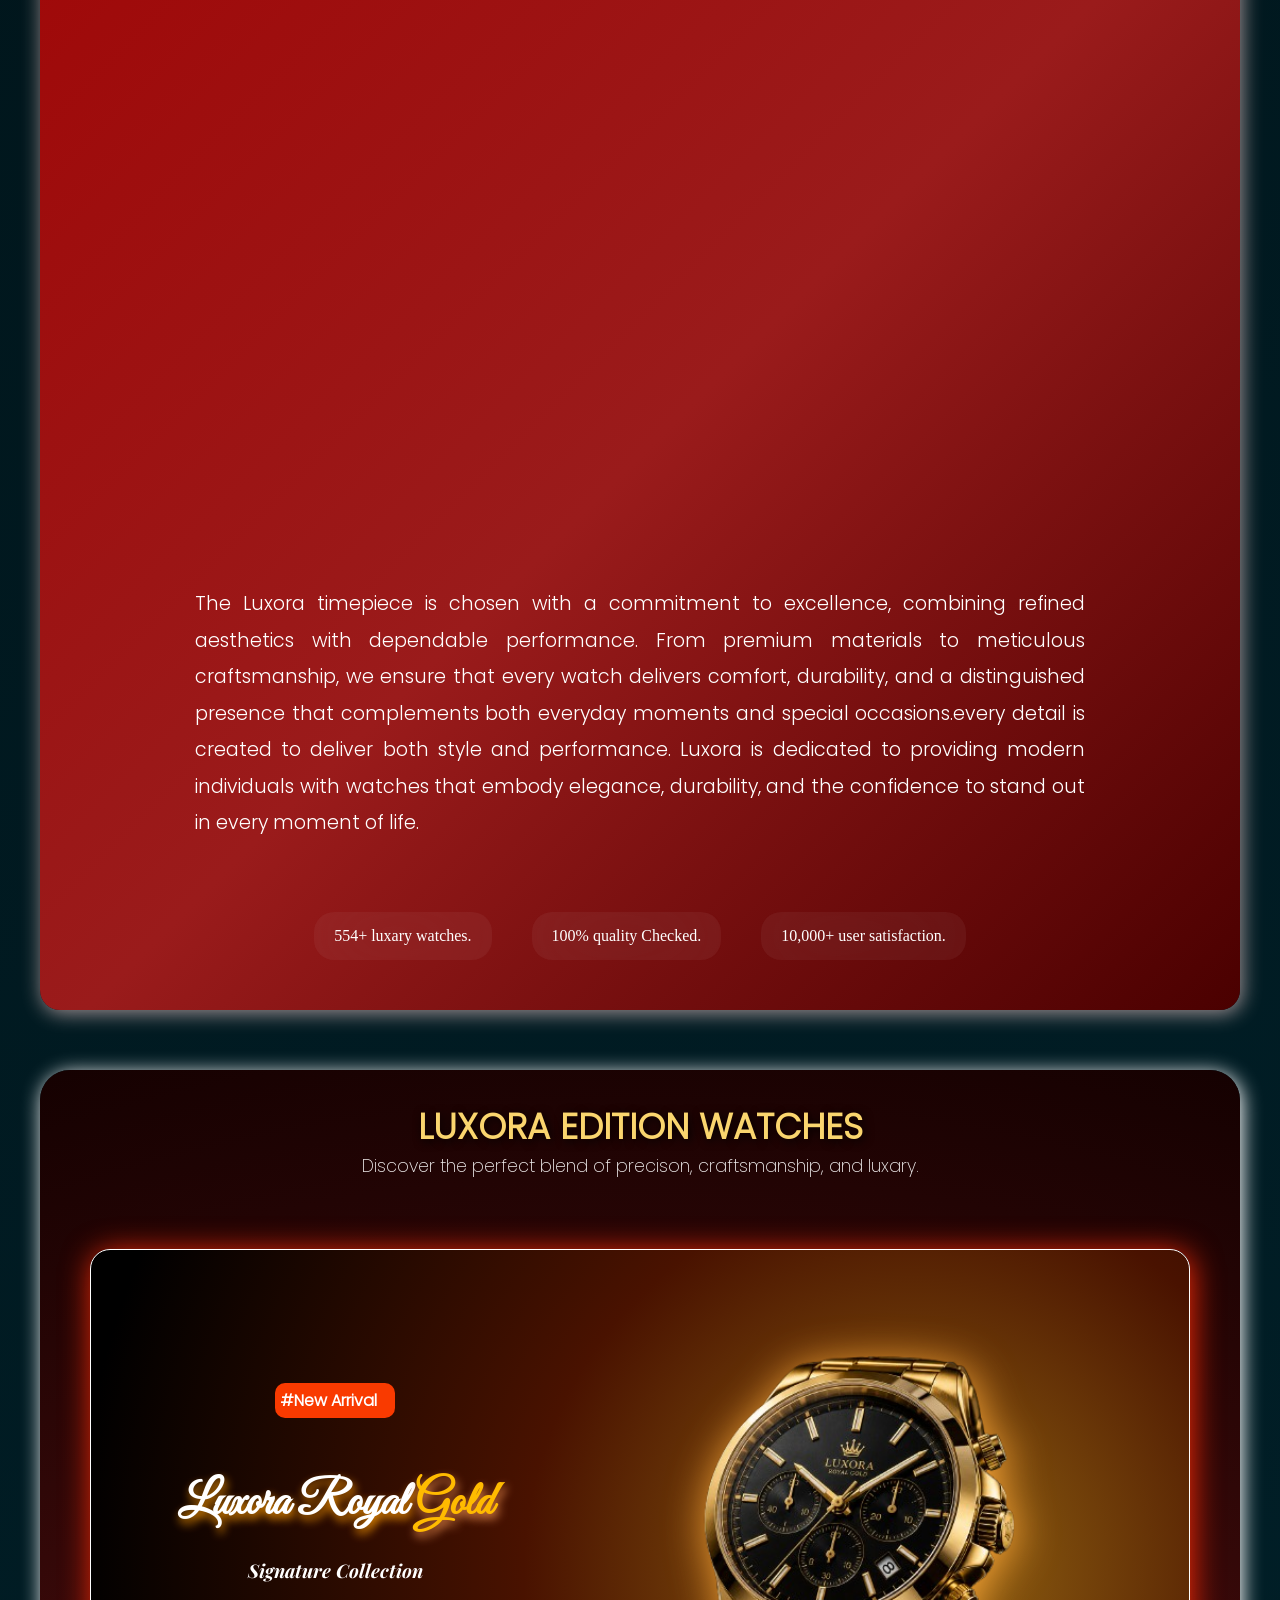
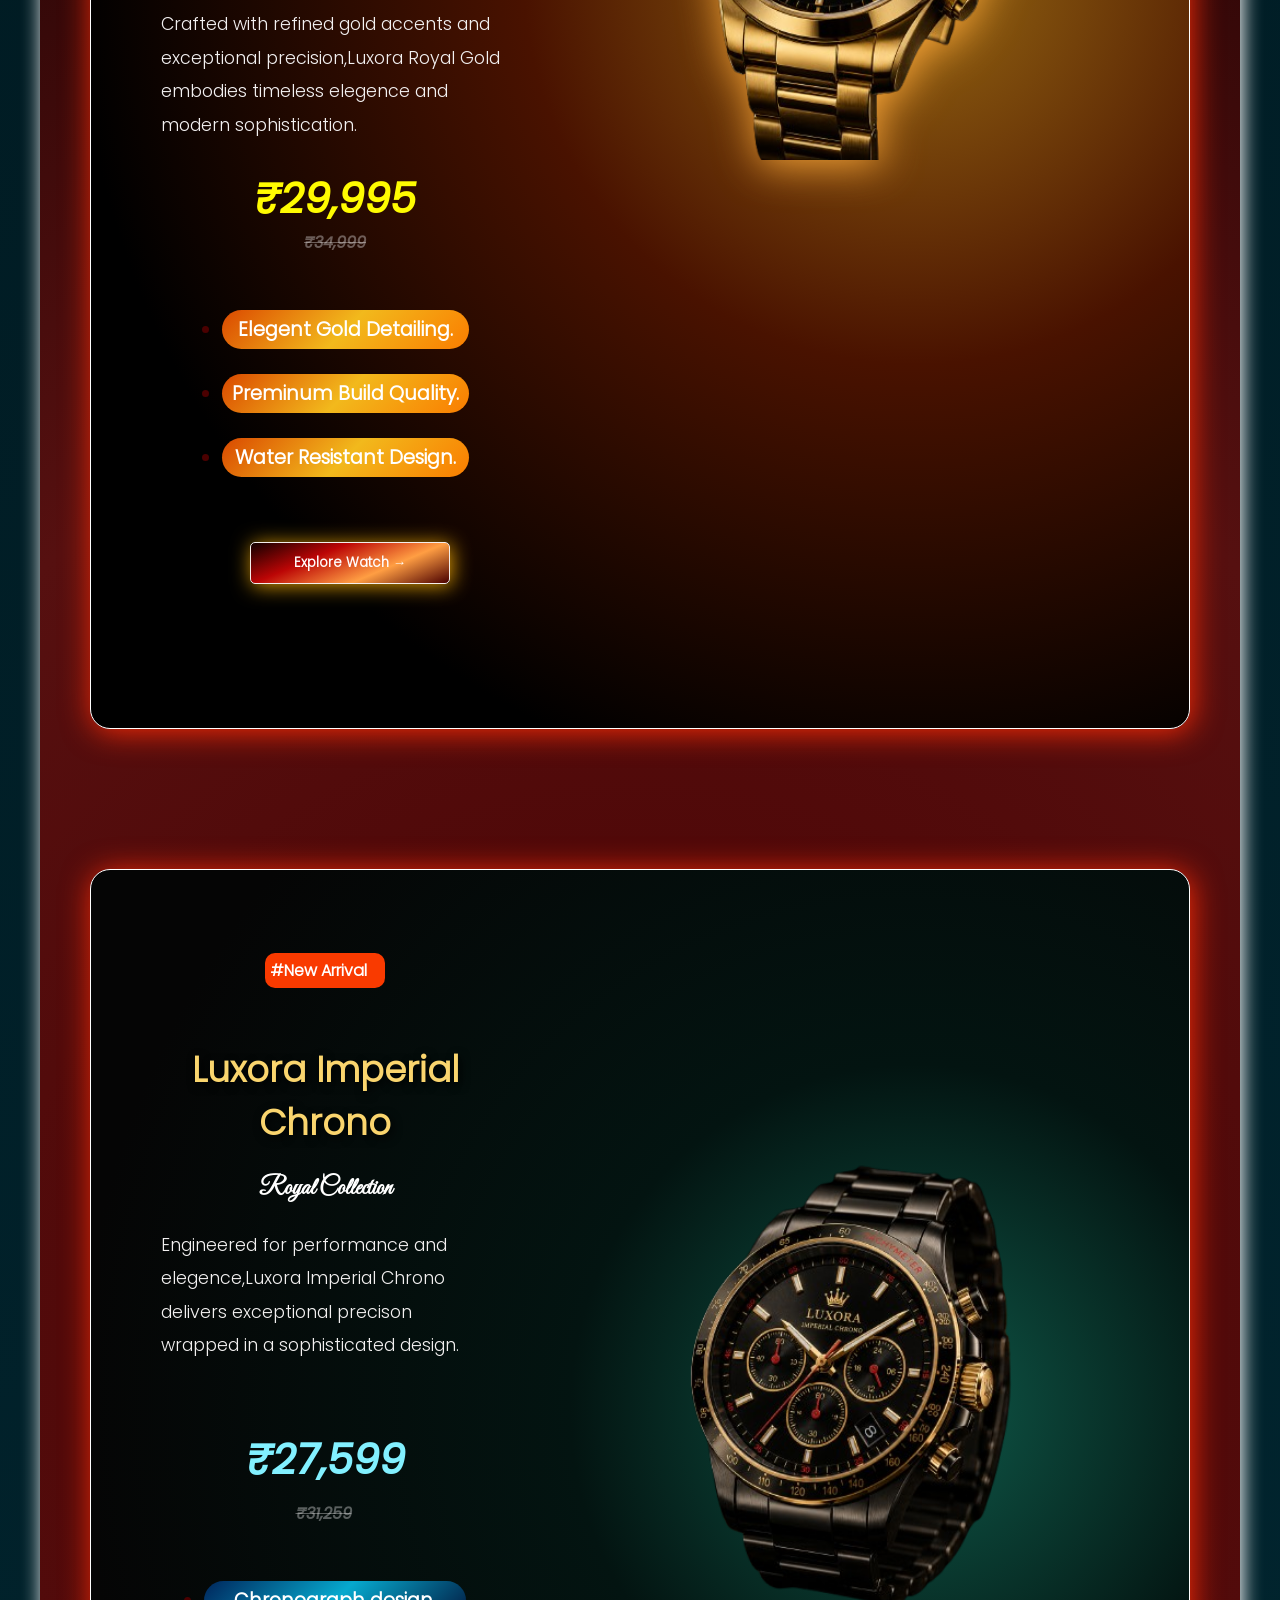
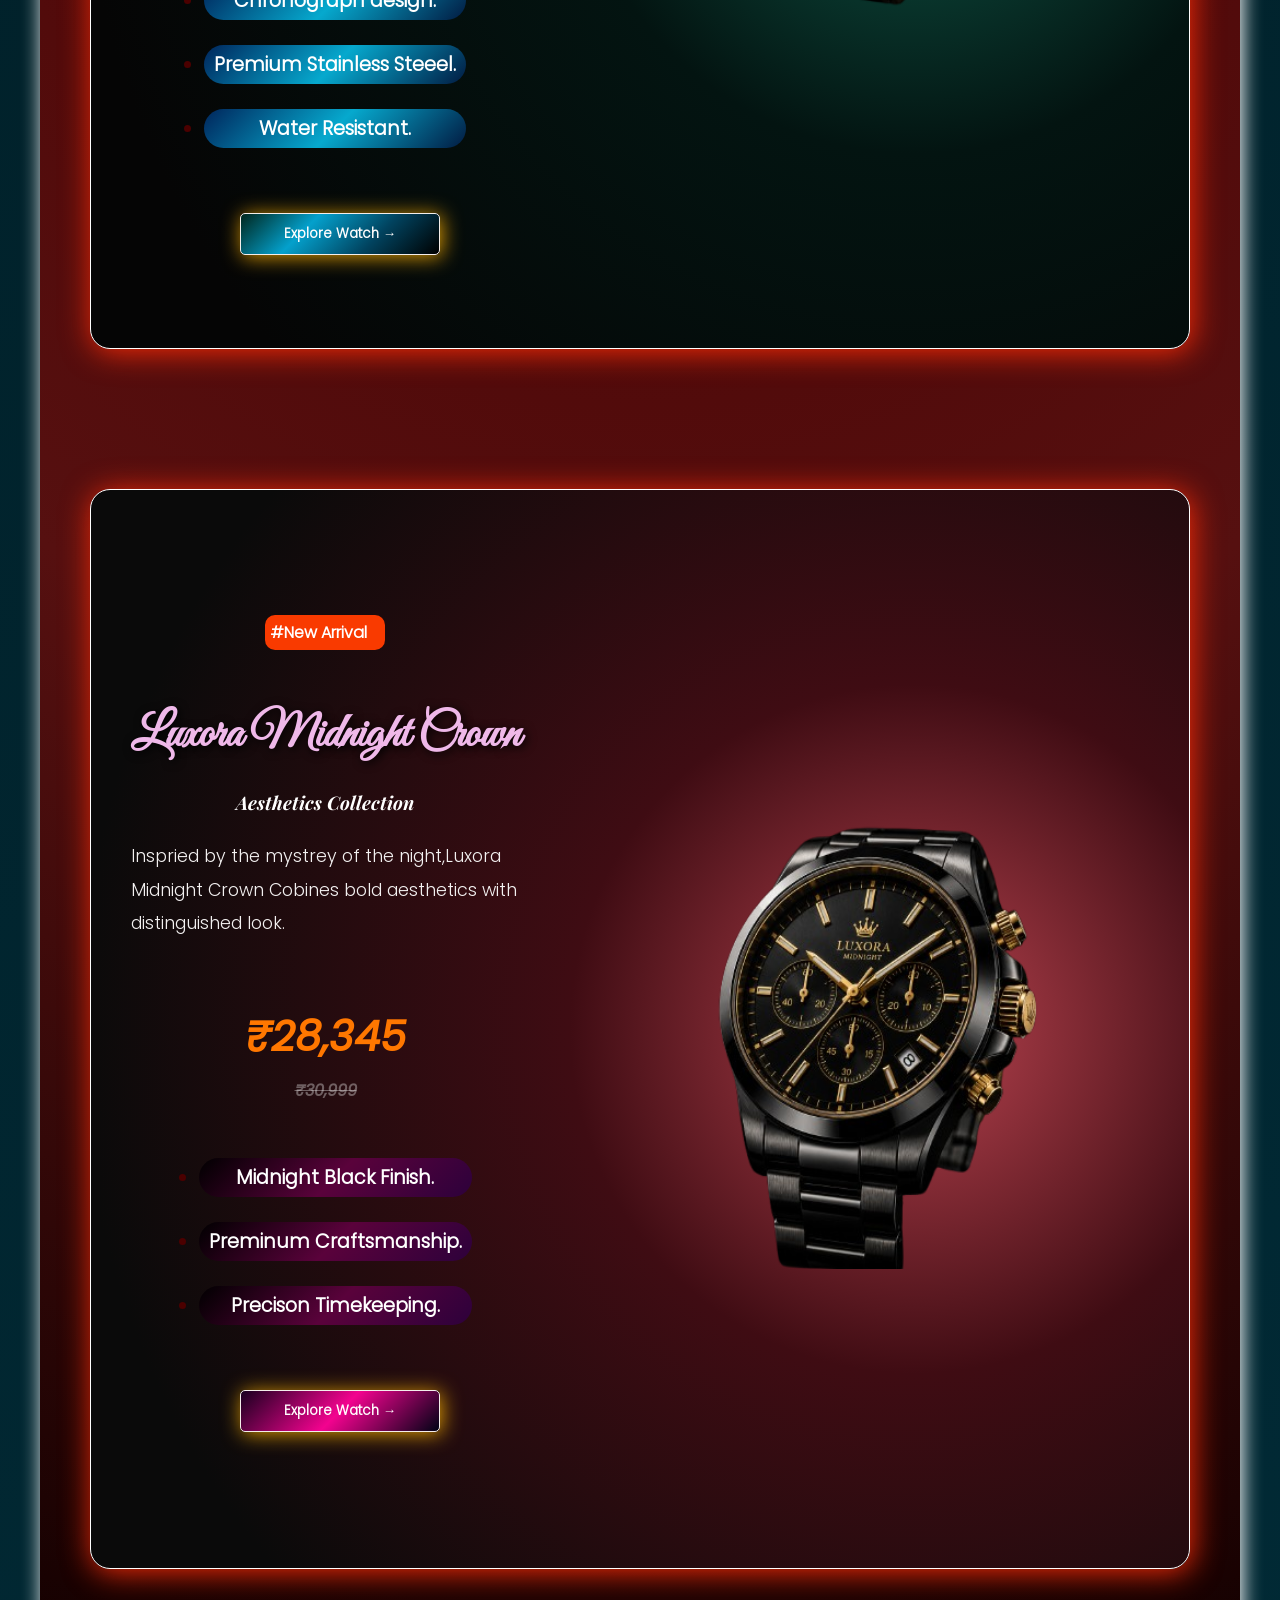
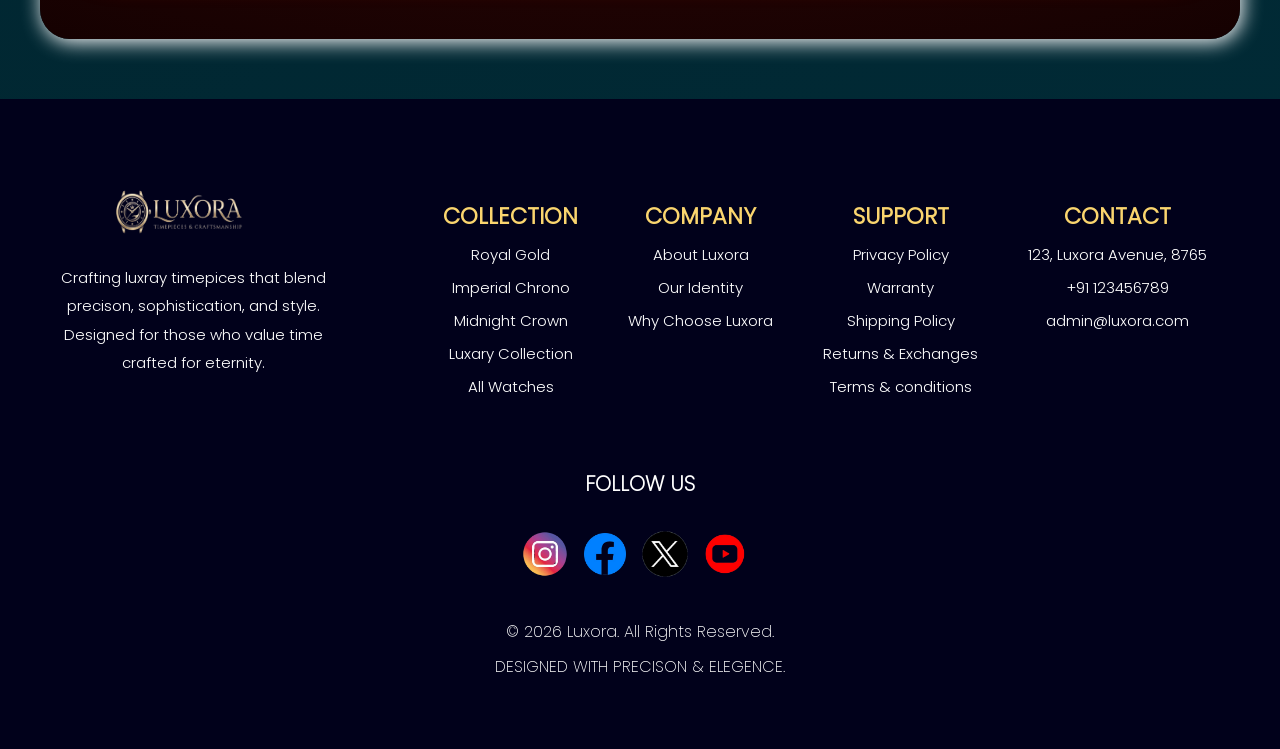
==== commit a2d9c5d6: "FINAL changes fully done" ====
--- a/index.html
+++ b/index.html
@@ -61,7 +61,7 @@
 
                 <button id="carts">Carts</button>
                 <button id="themeBtn">
-                    <a href=""></a>Theme
+                    Theme
                 </button>
                 <!-- <button id="more" onclick="darkMode()">More</button> -->
             </div>
--- a/style.css
+++ b/style.css
@@ -318,6 +318,13 @@
     gap: 20px;
 }
 
+.themeChange {
+    color: #ffffff;
+    background: linear-gradient(135deg, #060128, #051d7a, #00211d);
+
+
+}
+
 .contLists button {
     padding: 8px 18px;
     text-align: center;
